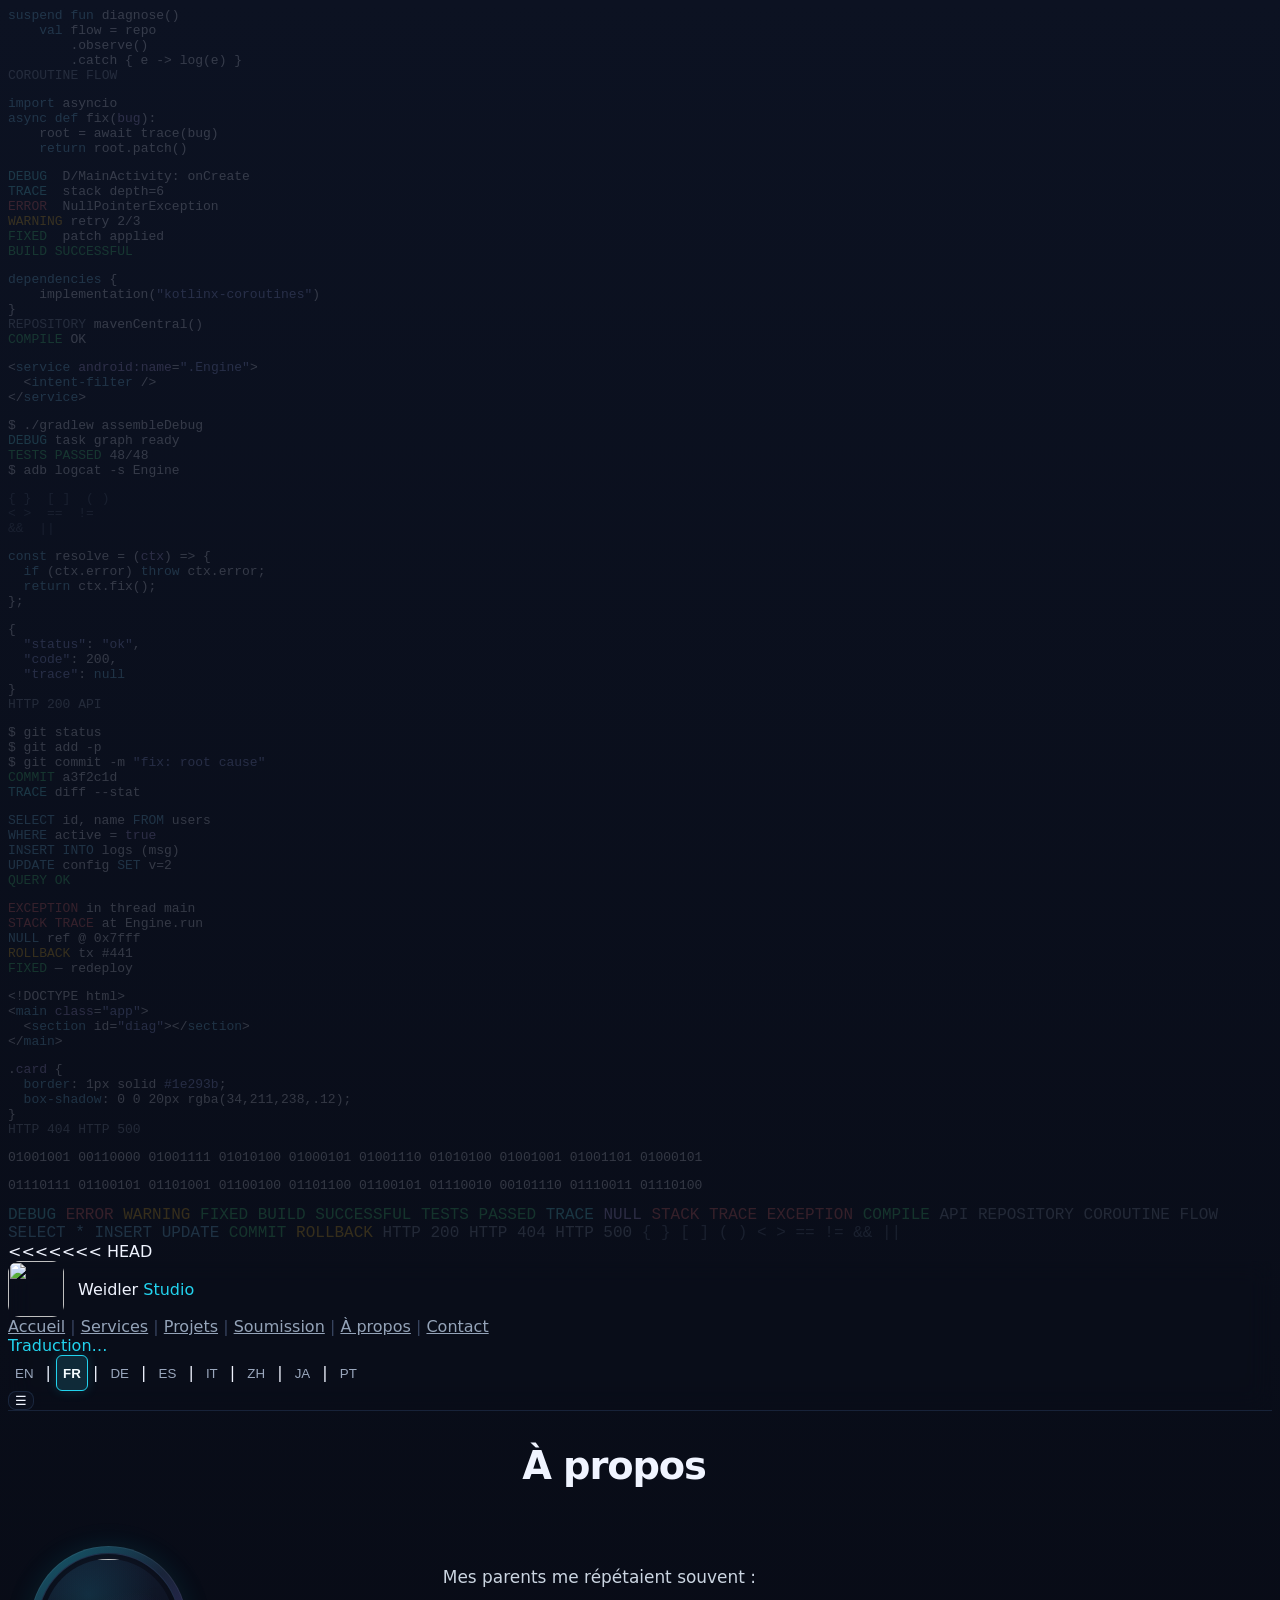
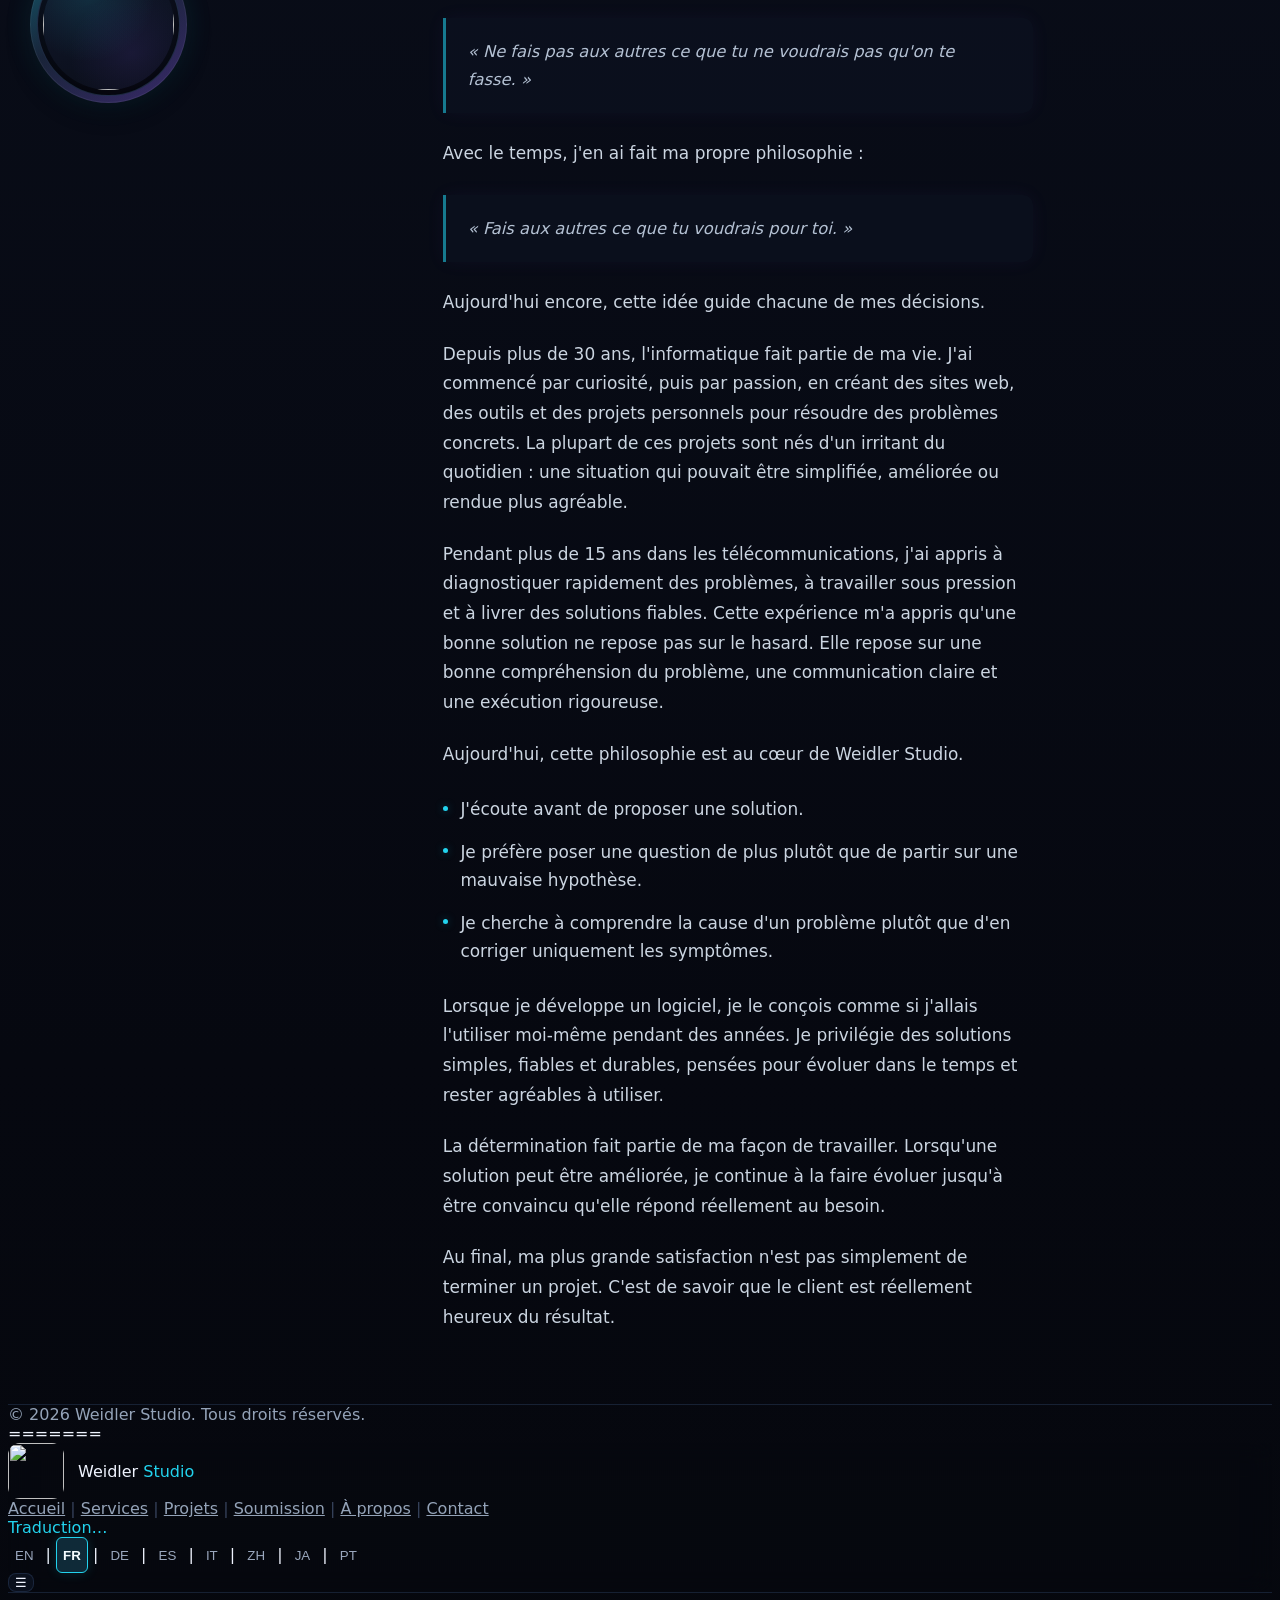
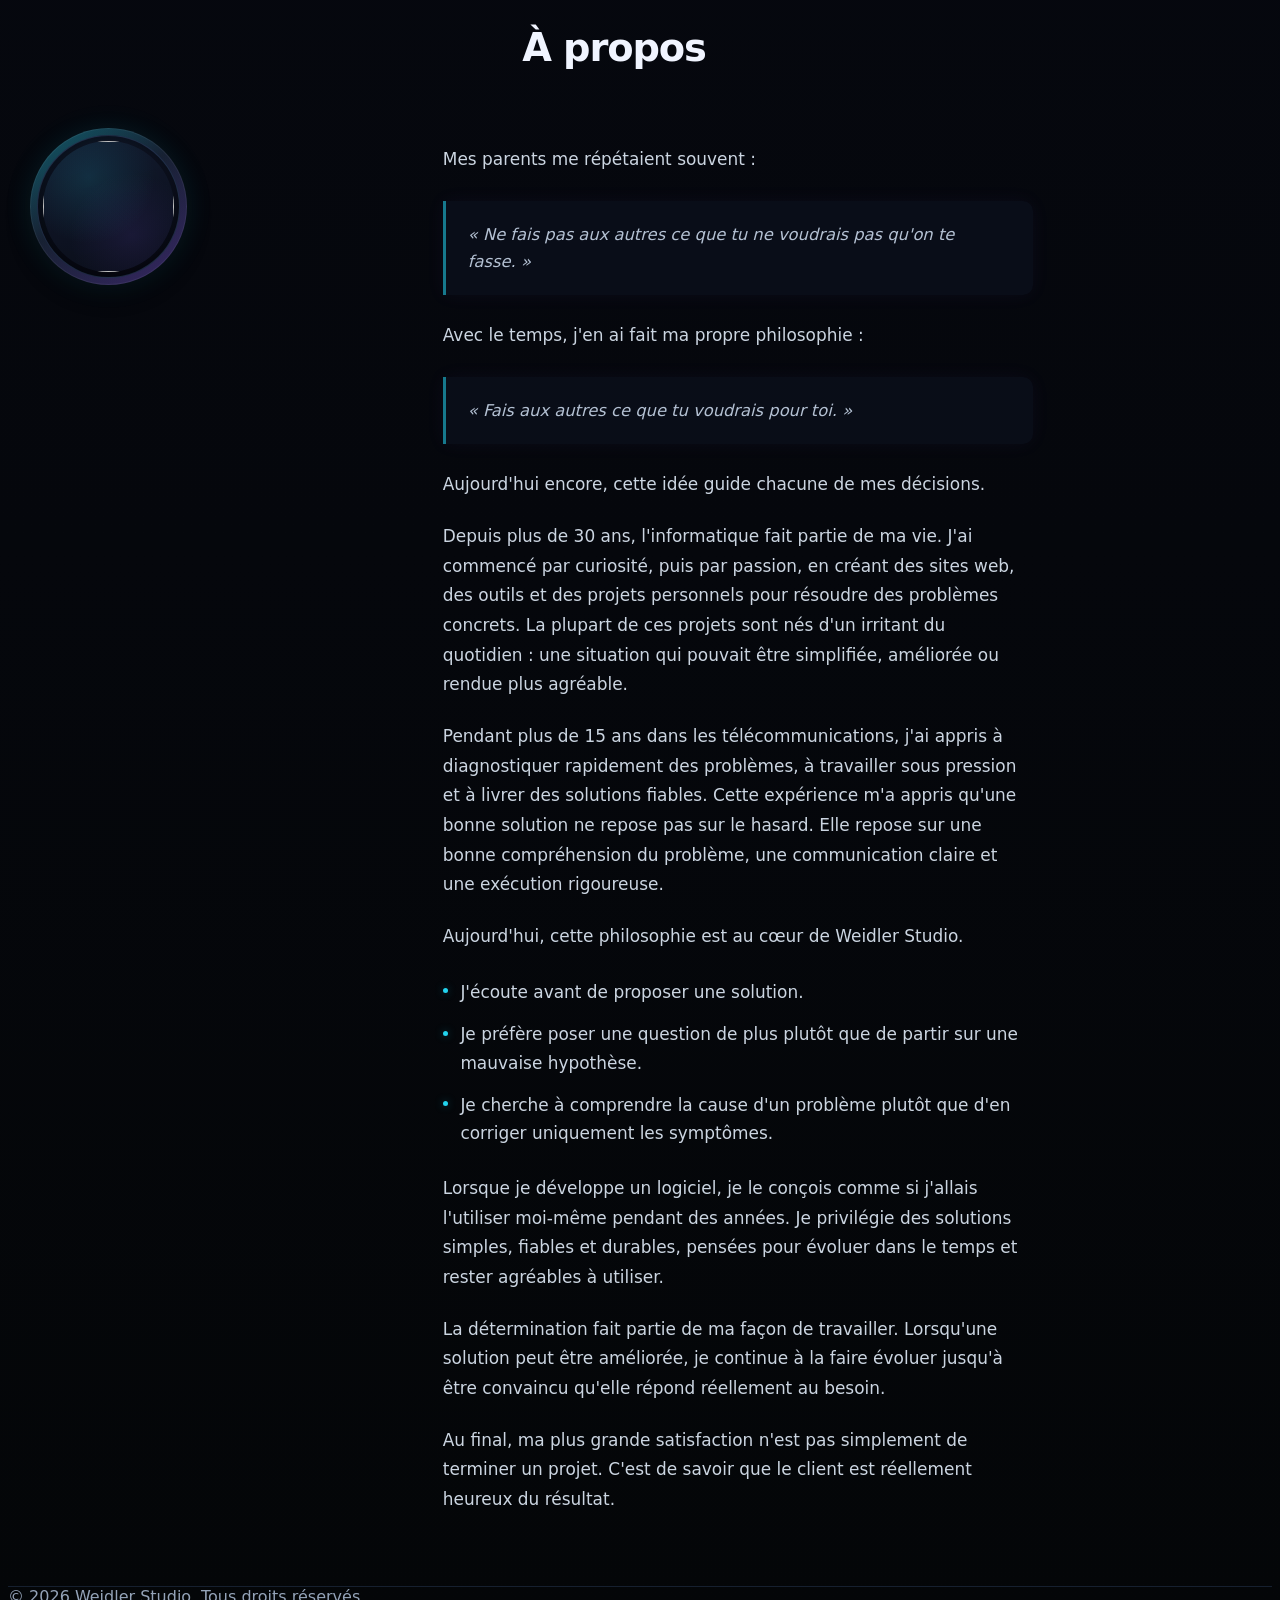
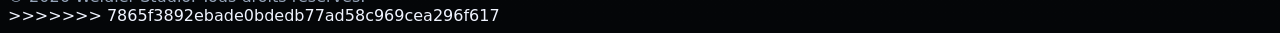
==== about/index.html @ 2b429917 "2026-07-05" ====
<<<<<<< HEAD
<!DOCTYPE html>
<html lang="fr">
<head>
    <meta charset="UTF-8">
    <meta name="viewport" content="width=device-width, initial-scale=1.0">
    <meta name="theme-color" content="#0a0e1a">
    <meta name="color-scheme" content="light dark">
    <meta name="description" content="À propos de Weidler Studio — philosophie, parcours et façon de travailler de François Weidler, développeur indépendant.">
    <title>À propos | Weidler Studio</title>
    <link rel="icon" href="../assets/logo/favicon.png" type="image/png">
    <script src="../js/theme.js"></script>
    <link rel="stylesheet" href="../css/site.css?v=8">
    <link rel="stylesheet" href="../css/themes.css?v=8">
    <link rel="stylesheet" href="../css/layout.css?v=8">
    <link rel="stylesheet" href="../css/interactive.css?v=8">
    <link rel="stylesheet" href="../css/about.css?v=8">
    <link rel="stylesheet" href="../css/mobile-readability.css?v=8">
</head>
<body class="page-about" data-nav-root="../" data-nav-active="about">
    <script src="../js/site-bg.js"></script>

    <header class="site-header">
        <div class="header-top">
            <div class="header-brand">
                <a href="../index.html" class="logo-link">
                    <img src="../assets/logo/logo-nav.png" alt="" class="logo-icon" width="56" height="56">
                    <span class="logo-text">Weidler <span>Studio</span></span>
                </a>
            </div>
                        <nav class="main-nav" id="mainNav" aria-label="Navigation principale">
                <a href="../index.html"><span class="nav-link-text" data-translate>Accueil</span></a>
                <span class="nav-sep" aria-hidden="true">|</span>
                <a href="../services/index.html"><span class="nav-link-text" data-translate>Services</span></a>
                <span class="nav-sep" aria-hidden="true">|</span>
                <a href="../projects/index.html"><span class="nav-link-text" data-translate>Projets</span></a>
                <span class="nav-sep" aria-hidden="true">|</span>
                <a href="../soumission/index.html"><span class="nav-link-text" data-translate>Soumission</span></a>
                <span class="nav-sep" aria-hidden="true">|</span>
                <a href="../about/index.html"><span class="nav-link-text" data-translate>À propos</span></a>
                <span class="nav-sep" aria-hidden="true">|</span>
                <a href="../contact/index.html"><span class="nav-link-text" data-translate>Contact</span></a>
            </nav>
            <script src="../js/site-nav.js?v=3"></script>
            <span class="lang-status" id="langStatus" data-translate>Traduction…</span>
            <nav class="lang-switcher" id="langFlags" aria-label="Choisir la langue">
                <button type="button" class="lang-btn" data-lang="en">EN</button>
                <span class="lang-sep" aria-hidden="true">|</span>
                <button type="button" class="lang-btn active" data-lang="fr">FR</button>
                <span class="lang-sep" aria-hidden="true">|</span>
                <button type="button" class="lang-btn" data-lang="de">DE</button>
                <span class="lang-sep" aria-hidden="true">|</span>
                <button type="button" class="lang-btn" data-lang="es">ES</button>
                <span class="lang-sep" aria-hidden="true">|</span>
                <button type="button" class="lang-btn" data-lang="it">IT</button>
                <span class="lang-sep" aria-hidden="true">|</span>
                <button type="button" class="lang-btn" data-lang="zh-CN">ZH</button>
                <span class="lang-sep" aria-hidden="true">|</span>
                <button type="button" class="lang-btn" data-lang="ja">JA</button>
                <span class="lang-sep" aria-hidden="true">|</span>
                <button type="button" class="lang-btn" data-lang="pt">PT</button>
            </nav>
            <script src="../js/lang-ui.js"></script>
            <button type="button" class="nav-toggle" id="navToggle" aria-label="Menu" aria-expanded="false">☰</button>
        </div>
    </header>

    <main>
        <section class="about-hero">
            <h1 class="about-hero__title" data-translate>À propos</h1>
            <figure class="about-portrait">
                <div class="about-portrait__ring">
                    <div class="about-portrait__frame">
                        <img
                            src="../assets/about/about-portrait.png"
                            alt=""
                            class="about-portrait__photo"
                            width="196"
                            height="196"
                            loading="lazy"
                            decoding="async"
                        >
                    </div>
                </div>
            </figure>

            <div class="about-story">
                <p data-translate>Mes parents me répétaient souvent&nbsp;:</p>

                <blockquote class="about-quote" data-translate>«&nbsp;Ne fais pas aux autres ce que tu ne voudrais pas qu'on te fasse.&nbsp;»</blockquote>

                <p data-translate>Avec le temps, j'en ai fait ma propre philosophie&nbsp;:</p>

                <blockquote class="about-quote" data-translate>«&nbsp;Fais aux autres ce que tu voudrais pour toi.&nbsp;»</blockquote>

                <p data-translate>Aujourd'hui encore, cette idée guide chacune de mes décisions.</p>

                <p data-translate>Depuis plus de 30 ans, l'informatique fait partie de ma vie. J'ai commencé par curiosité, puis par passion, en créant des sites web, des outils et des projets personnels pour résoudre des problèmes concrets. La plupart de ces projets sont nés d'un irritant du quotidien&nbsp;: une situation qui pouvait être simplifiée, améliorée ou rendue plus agréable.</p>

                <p data-translate>Pendant plus de 15 ans dans les télécommunications, j'ai appris à diagnostiquer rapidement des problèmes, à travailler sous pression et à livrer des solutions fiables. Cette expérience m'a appris qu'une bonne solution ne repose pas sur le hasard. Elle repose sur une bonne compréhension du problème, une communication claire et une exécution rigoureuse.</p>

                <p data-translate>Aujourd'hui, cette philosophie est au cœur de Weidler Studio.</p>

                <ul class="about-principles">
                    <li data-translate>J'écoute avant de proposer une solution.</li>
                    <li data-translate>Je préfère poser une question de plus plutôt que de partir sur une mauvaise hypothèse.</li>
                    <li data-translate>Je cherche à comprendre la cause d'un problème plutôt que d'en corriger uniquement les symptômes.</li>
                </ul>

                <p data-translate>Lorsque je développe un logiciel, je le conçois comme si j'allais l'utiliser moi-même pendant des années. Je privilégie des solutions simples, fiables et durables, pensées pour évoluer dans le temps et rester agréables à utiliser.</p>

                <p data-translate>La détermination fait partie de ma façon de travailler. Lorsqu'une solution peut être améliorée, je continue à la faire évoluer jusqu'à être convaincu qu'elle répond réellement au besoin.</p>

                <p data-translate>Au final, ma plus grande satisfaction n'est pas simplement de terminer un projet. C'est de savoir que le client est réellement heureux du résultat.</p>
            </div>
        </section>
    </main>

    <footer class="site-footer" data-translate>&copy; 2026 Weidler Studio. Tous droits réservés.</footer>
    <script src="../js/nav.js"></script>
    <script src="../js/mobile-nav.js"></script>
    <script src="../js/portrait-lock.js"></script>
    <script src="../js/back-to-top.js"></script>
    <script src="../js/i18n.js"></script>
</body>
</html>
=======
<!DOCTYPE html>
<html lang="fr">
<head>
    <meta charset="UTF-8">
    <meta name="viewport" content="width=device-width, initial-scale=1.0">
    <meta name="theme-color" content="#0a0e1a">
    <meta name="color-scheme" content="light dark">
    <meta name="description" content="À propos de Weidler Studio — philosophie, parcours et façon de travailler de François Weidler, développeur indépendant.">
    <title>À propos | Weidler Studio</title>
    <link rel="icon" href="../assets/logo/favicon.png" type="image/png">
    <script src="../js/theme.js"></script>
    <link rel="stylesheet" href="../css/site.css?v=5">
    <link rel="stylesheet" href="../css/themes.css?v=5">
    <link rel="stylesheet" href="../css/about.css?v=5">
    <link rel="stylesheet" href="../css/mobile-readability.css?v=5">
</head>
<body class="page-about" data-nav-root="../" data-nav-active="about">
    <script src="../js/site-bg.js"></script>

    <header class="site-header">
        <div class="header-top">
            <div class="header-brand">
                <a href="../index.html" class="logo-link">
                    <img src="../assets/logo/logo-nav.png" alt="" class="logo-icon" width="56" height="56">
                    <span class="logo-text">Weidler <span>Studio</span></span>
                </a>
            </div>
                        <nav class="main-nav" id="mainNav" aria-label="Navigation principale">
                <a href="../index.html"><span class="nav-link-text" data-translate>Accueil</span></a>
                <span class="nav-sep" aria-hidden="true">|</span>
                <a href="../services/index.html"><span class="nav-link-text" data-translate>Services</span></a>
                <span class="nav-sep" aria-hidden="true">|</span>
                <a href="../projects/index.html"><span class="nav-link-text" data-translate>Projets</span></a>
                <span class="nav-sep" aria-hidden="true">|</span>
                <a href="../soumission/index.html"><span class="nav-link-text" data-translate>Soumission</span></a>
                <span class="nav-sep" aria-hidden="true">|</span>
                <a href="../about/index.html"><span class="nav-link-text" data-translate>À propos</span></a>
                <span class="nav-sep" aria-hidden="true">|</span>
                <a href="../contact/index.html"><span class="nav-link-text" data-translate>Contact</span></a>
            </nav>
            <script src="../js/site-nav.js?v=3"></script>
            <span class="lang-status" id="langStatus" data-translate>Traduction…</span>
            <nav class="lang-switcher" id="langFlags" aria-label="Choisir la langue">
                <button type="button" class="lang-btn" data-lang="en">EN</button>
                <span class="lang-sep" aria-hidden="true">|</span>
                <button type="button" class="lang-btn active" data-lang="fr">FR</button>
                <span class="lang-sep" aria-hidden="true">|</span>
                <button type="button" class="lang-btn" data-lang="de">DE</button>
                <span class="lang-sep" aria-hidden="true">|</span>
                <button type="button" class="lang-btn" data-lang="es">ES</button>
                <span class="lang-sep" aria-hidden="true">|</span>
                <button type="button" class="lang-btn" data-lang="it">IT</button>
                <span class="lang-sep" aria-hidden="true">|</span>
                <button type="button" class="lang-btn" data-lang="zh-CN">ZH</button>
                <span class="lang-sep" aria-hidden="true">|</span>
                <button type="button" class="lang-btn" data-lang="ja">JA</button>
                <span class="lang-sep" aria-hidden="true">|</span>
                <button type="button" class="lang-btn" data-lang="pt">PT</button>
            </nav>
            <script src="../js/lang-ui.js"></script>
            <button type="button" class="nav-toggle" id="navToggle" aria-label="Menu" aria-expanded="false">☰</button>
        </div>
    </header>

    <main>
        <section class="about-hero">
            <h1 class="about-hero__title" data-translate>À propos</h1>
            <figure class="about-portrait">
                <div class="about-portrait__ring">
                    <div class="about-portrait__frame">
                        <img
                            src="../assets/about/about-portrait.png"
                            alt=""
                            class="about-portrait__photo"
                            width="196"
                            height="196"
                            loading="lazy"
                            decoding="async"
                        >
                    </div>
                </div>
            </figure>

            <div class="about-story">
                <p data-translate>Mes parents me répétaient souvent&nbsp;:</p>

                <blockquote class="about-quote" data-translate>«&nbsp;Ne fais pas aux autres ce que tu ne voudrais pas qu'on te fasse.&nbsp;»</blockquote>

                <p data-translate>Avec le temps, j'en ai fait ma propre philosophie&nbsp;:</p>

                <blockquote class="about-quote" data-translate>«&nbsp;Fais aux autres ce que tu voudrais pour toi.&nbsp;»</blockquote>

                <p data-translate>Aujourd'hui encore, cette idée guide chacune de mes décisions.</p>

                <p data-translate>Depuis plus de 30 ans, l'informatique fait partie de ma vie. J'ai commencé par curiosité, puis par passion, en créant des sites web, des outils et des projets personnels pour résoudre des problèmes concrets. La plupart de ces projets sont nés d'un irritant du quotidien&nbsp;: une situation qui pouvait être simplifiée, améliorée ou rendue plus agréable.</p>

                <p data-translate>Pendant plus de 15 ans dans les télécommunications, j'ai appris à diagnostiquer rapidement des problèmes, à travailler sous pression et à livrer des solutions fiables. Cette expérience m'a appris qu'une bonne solution ne repose pas sur le hasard. Elle repose sur une bonne compréhension du problème, une communication claire et une exécution rigoureuse.</p>

                <p data-translate>Aujourd'hui, cette philosophie est au cœur de Weidler Studio.</p>

                <ul class="about-principles">
                    <li data-translate>J'écoute avant de proposer une solution.</li>
                    <li data-translate>Je préfère poser une question de plus plutôt que de partir sur une mauvaise hypothèse.</li>
                    <li data-translate>Je cherche à comprendre la cause d'un problème plutôt que d'en corriger uniquement les symptômes.</li>
                </ul>

                <p data-translate>Lorsque je développe un logiciel, je le conçois comme si j'allais l'utiliser moi-même pendant des années. Je privilégie des solutions simples, fiables et durables, pensées pour évoluer dans le temps et rester agréables à utiliser.</p>

                <p data-translate>La détermination fait partie de ma façon de travailler. Lorsqu'une solution peut être améliorée, je continue à la faire évoluer jusqu'à être convaincu qu'elle répond réellement au besoin.</p>

                <p data-translate>Au final, ma plus grande satisfaction n'est pas simplement de terminer un projet. C'est de savoir que le client est réellement heureux du résultat.</p>
            </div>
        </section>
    </main>

    <footer class="site-footer" data-translate>&copy; 2026 Weidler Studio. Tous droits réservés.</footer>
    <script src="../js/nav.js"></script>
    <script src="../js/mobile-nav.js"></script>
    <script src="../js/portrait-lock.js"></script>
    <script src="../js/back-to-top.js"></script>
    <script src="../js/i18n.js"></script>
</body>
</html>
>>>>>>> 7865f3892ebade0bdedb77ad58c969cea296f617
---- css/site.css ----
:root {
    --radius: 10px;
    --btn-radius: 15px;
    --header-h: 64px;
    --font: "Segoe UI", system-ui, -apple-system, BlinkMacSystemFont, sans-serif;
<<<<<<< HEAD
=======
}

/* ── Thème nuit (valeurs d’origine, inchangées) ── */
:root,
html[data-theme="night"],
html[data-theme="auto"][data-theme-effective="night"] {
    --bg-deep: #060810;
    --bg-top: #0c1222;
    --bg-gradient-end: #040608;
    --bg-surface: rgba(14, 20, 36, 0.72);
    --bg-card: rgba(12, 18, 32, 0.85);
    --border: rgba(56, 80, 120, 0.35);
    --text: #f0f4ff;
    --text-muted: #94a3b8;
    --text-muted-soft: #b4c1d3;
    --lead-color: #cbd5e1;
    --accent: #22d3ee;
    --accent-dim: #0891b2;
    --accent-violet: #8b5cf6;
    --accent-glow: rgba(34, 211, 238, 0.18);
    --accent-soft: rgba(34, 211, 238, 0.1);
    --glow-cyan: 0 0 20px rgba(34, 211, 238, 0.18), 0 0 40px rgba(34, 211, 238, 0.06);
    --glow-violet: 0 0 20px rgba(139, 92, 246, 0.18), 0 0 40px rgba(139, 92, 246, 0.06);
    --glow-blue: 0 0 20px rgba(59, 130, 246, 0.18), 0 0 40px rgba(59, 130, 246, 0.06);
    --badge-dev: #c9a227;
    --badge-soon: #64748b;
    --badge-tool: #3b82f6;
    --header-bg: rgba(8, 12, 22, 0.92);
    --surface-color: #1b2234;
    --preferences-text: #ffffff;
    --btn-primary-bg: linear-gradient(180deg, rgba(16, 38, 68, 0.92) 0%, rgba(10, 24, 46, 0.96) 100%);
    --btn-primary-bg-hover: linear-gradient(180deg, rgba(20, 48, 82, 0.96) 0%, rgba(14, 30, 54, 1) 100%);
    --btn-primary-border: rgba(34, 211, 238, 0.52);
    --btn-primary-border-hover: rgba(34, 211, 238, 0.72);
    --btn-secondary-bg: rgba(8, 12, 24, 0.5);
    --btn-secondary-border: rgba(139, 92, 246, 0.42);
    --lang-inactive: #9aa7bd;
    --lang-active-bg: #0f2a38;
    --lang-active-text: #f4fcff;
    --lang-toggle-bg: #0f2a38;
    --lang-toggle-border: #22d3ee;
    --dropdown-bg: rgba(12, 18, 32, 0.98);
    --panel-muted-bg: rgba(14, 20, 36, 0.52);
    --panel-muted-border: rgba(56, 80, 120, 0.28);
    --conclusion-bg: rgba(14, 20, 36, 0.48);
    --conclusion-border: rgba(56, 80, 120, 0.38);
    --conclusion-text: #dce3ed;
    --meta-theme-color: #0a0e1a;
>>>>>>> 7865f3892ebade0bdedb77ad58c969cea296f617
}

html {
    scroll-behavior: smooth;
}

body {
    background: linear-gradient(180deg, var(--bg-top) 0%, var(--bg-deep) 55%, var(--bg-gradient-end) 100%);
    color: var(--text);
    font-family: var(--font);
}

/* ── Arrière-plan décoratif (toutes les pages) ── */
.home-bg-deco {
    opacity: 0.18;
}

.home-bg-side {
    font-family: "Cascadia Code", "Consolas", "Courier New", monospace;
    opacity: 1;
}

.home-bg-block--symbols {
    opacity: 0.85;
}

.home-bg-edge {
    font-family: "Cascadia Code", "Consolas", "Courier New", monospace;
    opacity: 1;
}

.home-bg-scatter {
    font-family: "Cascadia Code", "Consolas", "Courier New", monospace;
    opacity: 1;
}

.home-bg-sym {
    color: #64748b;
}

.home-bg-deco .code-kw { color: #7dd3fc; }
.home-bg-deco .code-str { color: #a5b4fc; }
.home-bg-deco .code-var { color: #c4b5fd; }
.home-bg-deco .code-log { color: #67e8f9; }
.home-bg-deco .code-err { color: #f87171; }
.home-bg-deco .code-warn { color: #fbbf24; }
.home-bg-deco .code-ok { color: #4ade80; }
.home-bg-deco .code-tag { color: #94a3b8; }
.home-bg-deco .code-sym { color: #64748b; }

img, video, svg { max-width: 100%; height: auto; }

/* ── Liens (base) ── */
a { color: inherit; }
a:visited { color: inherit; }

a.home-contact-email,
a.home-contact-email:visited {
    color: var(--accent);
    text-decoration: none;
}
<<<<<<< HEAD
=======
a:not(.btn-primary):not(.btn-download-nexus):not(.product-card):not(.logo-link):not(.home-btn--primary):not(.home-btn--secondary):hover {
    color: var(--accent);
}
>>>>>>> 7865f3892ebade0bdedb77ad58c969cea296f617

/* ── Contact accueil ── */
.home-contact {
    background: var(--bg-surface);
    border: 1px solid rgba(34, 211, 238, 0.25);
    border-radius: var(--radius);
    box-shadow: var(--glow-cyan);
}

.home-contact-lead {
    color: var(--text-muted);
}

.home-contact-email {
    color: var(--accent);
    border-radius: var(--btn-radius);
    border: 1px solid rgba(34, 211, 238, 0.4);
    background: var(--accent-soft);
}

/* ── Header ── */
.site-header {
<<<<<<< HEAD
=======
    position: fixed;
    top: 0;
    left: 0;
    right: 0;
    z-index: 200;
>>>>>>> 7865f3892ebade0bdedb77ad58c969cea296f617
    background: var(--header-bg);
    backdrop-filter: blur(12px);
    -webkit-backdrop-filter: blur(12px);
    border-bottom: 1px solid var(--border);
}

.header-contact,
.home-header-contact {
    color: var(--accent);
    border: 1px solid rgba(34, 211, 238, 0.45);
    border-radius: var(--radius);
    background: rgba(34, 211, 238, 0.06);
    box-shadow: var(--glow-cyan);
<<<<<<< HEAD
=======
    transition: background 0.2s, border-color 0.2s, transform 0.2s;
    white-space: nowrap;
    flex-shrink: 0;
}

.header-contact:hover,
.home-header-contact:hover {
    background: rgba(34, 211, 238, 0.14);
    border-color: rgba(34, 211, 238, 0.65);
    transform: translateY(-14px);
    color: var(--accent);
}

.logo-link {
    display: flex;
    align-items: center;
    gap: clamp(10px, 1.2vw, 14px);
    text-decoration: none;
    min-width: 0;
>>>>>>> 7865f3892ebade0bdedb77ad58c969cea296f617
}

.logo-icon {
    border-radius: 12px;
}

.logo-text { color: var(--text); }
.logo-text span { color: var(--accent); }

.nav-toggle {
    background: var(--bg-card);
    border: 1px solid var(--border);
    color: var(--text);
    border-radius: 8px;
}

.lang-status { color: var(--accent); }

.lang-switcher:not(.lang-dropdown-menu) {
    border: 0;
}

.lang-dropdown-toggle {
    font-family: inherit;
<<<<<<< HEAD
=======
    font-size: clamp(0.72rem, 1.8vw, 0.82rem);
    font-weight: 600;
    letter-spacing: 0.08em;
    text-transform: uppercase;
>>>>>>> 7865f3892ebade0bdedb77ad58c969cea296f617
    color: var(--lang-active-text);
    background: var(--lang-toggle-bg);
    border: 1px solid var(--lang-toggle-border);
    border-radius: 6px;
    box-shadow: 0 0 12px rgba(34, 211, 238, 0.16);
}

.main-nav .lang-dropdown--nav .lang-dropdown-toggle {
    background: rgba(15, 42, 56, 0.85);
    border-color: rgba(34, 211, 238, 0.45);
    box-shadow: 0 0 10px rgba(34, 211, 238, 0.1);
}

.lang-dropdown-chevron { color: var(--accent); }

.lang-dropdown-menu {
<<<<<<< HEAD
=======
    position: absolute;
    top: calc(100% + 6px);
    right: 0;
    z-index: 300;
    display: flex;
    flex-direction: column;
    gap: 2px;
    min-width: 72px;
    padding: 6px;
    margin: 0;
>>>>>>> 7865f3892ebade0bdedb77ad58c969cea296f617
    background: var(--dropdown-bg);
    border: 1px solid rgba(34, 211, 238, 0.35);
    border-radius: 8px;
    box-shadow: var(--glow-cyan), 0 8px 24px rgba(0, 0, 0, 0.35);
    backdrop-filter: blur(10px);
    -webkit-backdrop-filter: blur(10px);
}

.lang-btn {
    background: transparent;
    border: 1px solid transparent;
    color: var(--lang-inactive);
<<<<<<< HEAD
=======
    padding: 8px 10px;
    min-height: 36px;
>>>>>>> 7865f3892ebade0bdedb77ad58c969cea296f617
    font-family: inherit;
    border-radius: 6px;
    box-shadow: none;
}
<<<<<<< HEAD
=======
.lang-btn .lang-native {
    font-weight: 400;
    text-transform: none;
    letter-spacing: 0;
    opacity: 0.88;
}
.lang-btn:hover {
    color: #ffffff;
    border-color: #22d3ee;
    box-shadow: 0 0 10px rgba(34, 211, 238, 0.1);
}
.lang-btn.active {
    background: var(--lang-active-bg);
    border-color: var(--lang-toggle-border);
    color: var(--lang-active-text);
    font-weight: 600;
    box-shadow: 0 0 12px rgba(34, 211, 238, 0.16);
}
.lang-btn:disabled { opacity: 0.4; cursor: wait; }
>>>>>>> 7865f3892ebade0bdedb77ad58c969cea296f617

.lang-btn .lang-native { opacity: 0.88; }

.main-nav a { color: var(--text-muted); }

.main-nav .nav-sep {
    color: rgba(94, 115, 154, 0.55);
}

/* ── Footer ── */
.site-footer {
    color: var(--text-muted);
    border-top: 1px solid var(--border);
}

/* ── Badges ── */
.badge { border-radius: 20px; }

.badge-available {
    background: var(--accent-soft);
    color: var(--accent);
}

.badge-soon {
    background: rgba(100, 116, 139, 0.2);
    color: var(--badge-soon);
}

.badge-tool {
    background: rgba(59, 130, 246, 0.15);
    color: var(--badge-tool);
}

/* ── Pages produits ── */
.lead { color: var(--lead-color); }
.page-hero h1 { color: var(--text); }

.preview-box {
    background: var(--bg-card);
    border: 1px solid rgba(34, 211, 238, 0.28);
    border-radius: var(--radius);
    box-shadow: var(--glow-cyan);
    backdrop-filter: blur(8px);
    -webkit-backdrop-filter: blur(8px);
}

.hero-app-shot {
    background: var(--bg-card);
    border: 1px solid rgba(34, 211, 238, 0.28);
    border-radius: var(--radius);
    box-shadow: var(--glow-cyan);
    backdrop-filter: blur(8px);
    -webkit-backdrop-filter: blur(8px);
}

.btn-download-nexus {
<<<<<<< HEAD
    background: var(--btn-primary-bg);
    color: var(--text);
    border-radius: var(--btn-radius);
=======
    display: flex;
    align-items: center;
    gap: 16px;
    width: 100%;
    padding: 16px 22px;
    background: var(--btn-primary-bg);
    color: var(--text);
    border-radius: var(--btn-radius);
    text-decoration: none;
>>>>>>> 7865f3892ebade0bdedb77ad58c969cea296f617
    border: 1px solid var(--btn-primary-border);
    box-shadow: var(--glow-cyan), 0 4px 12px rgba(0, 0, 0, 0.22);
}

.btn-download-icon {
    background: rgba(0, 0, 0, 0.2);
    border-radius: 10px;
}

.btn-download-label small { opacity: 0.88; }

.hero-download-note { color: var(--text-muted); }
.hero-download-note strong { color: var(--text); }

.hero-download-smartscreen {
    color: #e8c547;
    background: rgba(201, 162, 39, 0.12);
    border: 1px solid rgba(201, 162, 39, 0.35);
    border-radius: var(--radius);
}

.hero-download-smartscreen strong { color: #f0d060; }
.hero-download-smartscreen p { color: #ddd5b8; }

.btn-primary {
<<<<<<< HEAD
    background: var(--btn-primary-bg);
    color: var(--text);
    border-radius: var(--btn-radius);
=======
    display: inline-flex;
    align-items: center;
    justify-content: center;
    min-height: 52px;
    padding: 0 22px;
    background: var(--btn-primary-bg);
    color: var(--text);
    border-radius: var(--btn-radius);
    font-weight: 600;
    font-size: 0.95rem;
    text-decoration: none;
>>>>>>> 7865f3892ebade0bdedb77ad58c969cea296f617
    border: 1px solid var(--btn-primary-border);
    box-shadow:
        0 0 16px rgba(34, 211, 238, 0.12),
        0 4px 12px rgba(0, 0, 0, 0.22);
<<<<<<< HEAD
}

.btn-outline {
=======
    cursor: pointer;
    transition: background 0.2s ease, border-color 0.2s ease, box-shadow 0.2s ease, transform 0.2s ease;
    max-width: 100%;
    text-align: center;
}
.btn-primary:hover {
    background: var(--btn-primary-bg-hover);
    border-color: var(--btn-primary-border-hover);
    transform: translateY(-2px);
    box-shadow: 0 0 22px rgba(34, 211, 238, 0.2), 0 6px 16px rgba(0, 0, 0, 0.28);
    color: var(--text);
}
.btn-primary:disabled,
.btn-primary.disabled {
    opacity: 0.45;
    cursor: not-allowed;
    transform: none;
    box-shadow: none;
    pointer-events: none;
}

.btn-outline {
    display: inline-flex;
    align-items: center;
    justify-content: center;
    min-height: 52px;
    padding: 0 22px;
>>>>>>> 7865f3892ebade0bdedb77ad58c969cea296f617
    background: var(--btn-secondary-bg);
    border: 1px solid var(--btn-secondary-border);
    color: var(--text);
    border-radius: var(--btn-radius);
    box-shadow:
        0 0 6px rgba(139, 92, 246, 0.05),
        0 2px 10px rgba(0, 0, 0, 0.18);
}

.note-muted { color: var(--text-muted-soft); }

.features-title,
.screenshots-title,
.discussion-title {
    color: var(--accent);
}

.feature-card,
.form-card,
.comment-card,
.teaser-box,
.screenshot-card {
    background: var(--bg-card);
    border: 1px solid var(--border);
    border-radius: var(--radius);
    backdrop-filter: blur(8px);
    -webkit-backdrop-filter: blur(8px);
}

.feature-card,
.teaser-box,
.screenshot-card {
    box-shadow: 0 0 24px rgba(139, 92, 246, 0.06);
}

.form-card,
.comment-card {
    box-shadow: var(--glow-cyan);
}

.features-grid .feature-card:nth-child(4n + 1) {
    border-color: rgba(139, 92, 246, 0.28);
    box-shadow: var(--glow-violet);
}

.features-grid .feature-card:nth-child(4n + 2) {
    border-color: rgba(59, 130, 246, 0.28);
    box-shadow: var(--glow-blue);
}

.features-grid .feature-card:nth-child(4n + 3) {
    border-color: rgba(34, 211, 238, 0.28);
    box-shadow: var(--glow-cyan);
}

.features-grid .feature-card:nth-child(4n + 4) {
    border-color: rgba(139, 92, 246, 0.28);
    box-shadow: var(--glow-violet);
}

.feature-card h3 { color: var(--text); }
.feature-card p { color: var(--text-muted-soft); }

.discussion-subtitle { color: var(--text-muted-soft); }
.form-group label { color: var(--text-muted); }

input:not([type="checkbox"]),
textarea,
select {
    background: var(--bg-card);
    border: 1px solid var(--border);
    border-radius: 8px;
    color: var(--text);
    font-family: inherit;
}

.btn-submit {
<<<<<<< HEAD
=======
    display: inline-flex;
    align-items: center;
    justify-content: center;
    min-height: 52px;
    padding: 0 22px;
    width: fit-content;
>>>>>>> 7865f3892ebade0bdedb77ad58c969cea296f617
    background: var(--btn-secondary-bg);
    border: 1px solid var(--btn-secondary-border);
    color: var(--text);
    border-radius: var(--btn-radius);
    box-shadow: 0 0 6px rgba(139, 92, 246, 0.05), 0 2px 10px rgba(0, 0, 0, 0.18);
}

.comment-author { color: var(--accent-violet); }
.comment-text { color: var(--text); }

.btn-translate-comment {
    background: none;
    border: none;
    font-family: inherit;
    color: var(--accent);
}

.comments-empty-msg {
    color: var(--text-muted-soft);
    border: 1px dashed var(--border);
    border-radius: var(--radius);
}

.page-intro h1 { color: var(--text); }

.badge-cat-type {
    background: rgba(139, 92, 246, 0.18);
    color: var(--accent-violet);
}

.badge-cat-platform {
    background: rgba(59, 130, 246, 0.15);
    color: var(--badge-tool);
}

.project-see-also { color: var(--text-muted-soft); }
.project-see-also__label { color: var(--text-muted); }
.project-see-also__sep { color: var(--text-muted); opacity: 0.5; }
.project-see-also a { color: var(--text-muted-soft); }
.project-see-also__current { color: var(--text); }

a.project-card-link h3 { color: var(--text); }
.project-card-more { color: var(--accent); }

.about-list li { color: var(--text-muted-soft); }

.about-list li::before {
    content: "";
    border-radius: 50%;
    background: var(--accent);
    box-shadow: 0 0 8px rgba(34, 211, 238, 0.35);
}

<<<<<<< HEAD
.page-contact .contact-signal-qr {
    border-radius: var(--radius);
    border: 1px solid var(--border);
    box-shadow: 0 8px 24px rgba(12, 18, 34, 0.08);
=======
.studio-cta {
    text-align: center;
    margin-bottom: clamp(48px, 8vw, 72px);
}

.studio-cta .lead {
    margin-bottom: clamp(20px, 4vw, 28px);
}

.page-contact {
    min-height: 100svh;
    display: flex;
    flex-direction: column;
}

.page-contact main {
    flex: 1;
    display: flex;
    flex-direction: column;
    gap: clamp(40px, 8vh, 72px);
}
.page-contact .page-intro {
    margin-bottom: 0;
}
.page-contact .about-content {
    margin-bottom: 0;
}

.page-contact .about-block:last-child {
    margin-bottom: 0;
}

.page-contact .about-block:has(.about-list) {
    display: flex;
    flex-direction: column;
    align-items: center;
    width: 100%;
}

.page-contact .about-block:has(.about-list) .features-title {
    text-align: center;
    width: 100%;
}

.page-contact .about-block:has(.about-list) .about-list {
    width: fit-content;
    max-width: 100%;
    margin-left: auto;
    margin-right: auto;
}

.page-contact .studio-cta {
    flex: 1;
    display: flex;
    flex-direction: column;
    justify-content: flex-start;
    align-items: center;
    gap: clamp(18px, 3.5vw, 28px);
    padding-top: clamp(16px, 3vh, 32px);
    padding-bottom: clamp(48px, 9vh, 96px);
    margin-bottom: 0;
    text-align: center;
}

.page-contact .studio-cta .lead {
    max-width: 54ch;
    margin-left: auto;
    margin-right: auto;
    margin-bottom: 0;
}

.page-contact .contact-signal-qr {
    display: block;
    width: min(200px, 72vw);
    height: auto;
    margin: 0 auto;
    border-radius: var(--radius);
    border: 1px solid var(--border);
    box-shadow: 0 8px 24px rgba(12, 18, 34, 0.08);
}

.page-contact .site-footer {
    flex-shrink: 0;
    margin-top: auto;
    width: min(1000px, 100%);
    margin-left: auto;
    margin-right: auto;
    padding-top: clamp(28px, 5vw, 44px);
    padding-bottom: clamp(28px, 5vw, 44px);
}

/* ── Page Soumission (conteneur formulaire : à compléter par le client) ── */
.page-soumission {
    min-height: 100svh;
    display: flex;
    flex-direction: column;
}

.page-soumission .home-bg-deco {
    mask-image: radial-gradient(ellipse 80% 55% at 50% 18%, transparent 0%, black 88%);
    -webkit-mask-image: radial-gradient(ellipse 80% 55% at 50% 18%, transparent 0%, black 88%);
}

.page-soumission main {
    flex: 1;
    display: flex;
    flex-direction: column;
    gap: clamp(40px, 8vh, 72px);
}

.page-soumission .page-intro {
    margin-bottom: 0;
}

.page-soumission .submission-content {
    flex: 1;
    width: 100%;
    max-width: min(1000px, 100%);
    margin: 0 auto;
    padding-bottom: clamp(48px, 9vh, 96px);
}

.page-soumission .site-footer {
    flex-shrink: 0;
    margin-top: auto;
    width: min(1000px, 100%);
    margin-left: auto;
    margin-right: auto;
    padding-top: clamp(28px, 5vw, 44px);
    padding-bottom: clamp(28px, 5vw, 44px);
>>>>>>> 7865f3892ebade0bdedb77ad58c969cea296f617
}

.badge-dev {
    background: rgba(201, 162, 39, 0.18);
    color: var(--badge-dev);
}

.teaser-box {
    border-color: rgba(139, 92, 246, 0.28);
    box-shadow: var(--glow-violet);
}

<<<<<<< HEAD
.teaser-box h1 { color: var(--text); }
.teaser-box p { color: var(--text-muted-soft); }
=======
/* ── Responsive ── */
@media (min-width: 641px) {
    .header-top {
        grid-template-columns: auto 1fr;
        grid-template-areas: "brand nav";
    }

    .nav-toggle {
        display: none;
    }

    .mobile-page-progress,
    .mobile-swipe-hints {
        display: none !important;
    }

    .main-nav {
        display: flex;
        flex-direction: row;
        align-items: center;
        justify-content: flex-end;
        width: auto;
        padding: 0;
        border-top: none;
    }

    .main-nav a.active .nav-link-text {
        box-shadow: inset 0 -2px 0 var(--accent);
    }

    .main-nav a {
        display: inline;
        width: auto;
        padding: 0;
        border-bottom: none;
    }
}

@media (max-width: 992px) {
    .page-hero { grid-template-columns: 1fr; }
    .preview-box { order: -1; max-height: 280px; }
}

@media (max-width: 768px) {
    .page-hero h1,
    .page-intro h1 {
        line-height: 1.34;
    }

    main {
        padding-top: 16px;
        padding-bottom: 28px;
        overflow-wrap: anywhere;
        word-break: break-word;
    }

    .submission-panel {
        padding: clamp(18px, 4vw, 28px);
    }

    .features-grid,
    .cards-grid {
        grid-template-columns: 1fr;
    }
}

@media (max-width: 640px) {
    :root {
        --header-h: 56px;
        --mobile-main-top: 16px;
    }
    body { padding-top: 0; }

    /* Espacement menu → titre (référence : page Services) */
    main,
    .page-home main,
    .page-contact main,
    .page-soumission main,
    main.page-projects {
        padding-top: var(--mobile-main-top);
    }

    main > .page-intro:first-child,
    main > .about-hero:first-child,
    main > .home-hero:first-child {
        margin-top: 0;
        padding-top: 0;
    }

    .page-home .home-hero {
        margin-top: 0;
        padding-top: 0;
    }

    body:not(.mobile-swipe-disabled) {
        touch-action: pan-y pinch-zoom;
    }
    body.mobile-swipe-disabled {
        touch-action: auto;
    }
    .site-header { position: relative; }
    .header-top {
        min-height: 56px;
        grid-template-columns: minmax(0, 1fr) auto auto;
        grid-template-areas:
            "brand progress toggle"
            "nav nav nav";
    }
    .mobile-page-progress {
        grid-area: progress;
        display: flex;
        align-items: center;
        justify-content: flex-end;
        gap: 0;
        min-width: 0;
        max-width: 46vw;
        padding-right: 2px;
        font-size: clamp(0.68rem, 2.8vw, 0.78rem);
        font-weight: 600;
        line-height: 1.2;
        color: var(--text-muted);
        white-space: nowrap;
        overflow: hidden;
        text-overflow: ellipsis;
    }
    .mobile-page-progress__label {
        overflow: hidden;
        text-overflow: ellipsis;
    }
    .mobile-page-progress__step {
        flex-shrink: 0;
        color: var(--text-muted-soft);
        font-weight: 500;
    }
    .mobile-swipe-hints {
        position: fixed;
        inset: 0;
        z-index: 15;
        pointer-events: none;
    }
    .mobile-swipe-hint {
        position: absolute;
        top: 50%;
        transform: translateY(-50%);
        display: inline-flex;
        align-items: center;
        justify-content: center;
        min-width: 44px;
        min-height: 44px;
        width: auto;
        height: auto;
        padding: 8px 4px;
        border: none;
        border-radius: 0;
        background: transparent;
        color: var(--accent);
        opacity: 0.72;
        cursor: pointer;
        pointer-events: auto;
        -webkit-tap-highlight-color: transparent;
        box-shadow: none;
        transition: opacity 0.2s ease, color 0.2s ease, transform 0.2s ease;
    }
    .mobile-swipe-hint svg {
        width: 24px;
        height: 24px;
        flex-shrink: 0;
        filter: drop-shadow(0 0 6px rgba(34, 211, 238, 0.28));
    }
    .mobile-swipe-hint--prev {
        left: max(2px, env(safe-area-inset-left));
    }
    .mobile-swipe-hint--next {
        right: max(2px, env(safe-area-inset-right));
    }
    .mobile-swipe-hint:hover,
    .mobile-swipe-hint:focus-visible {
        opacity: 1;
        color: var(--accent);
        background: transparent;
        border: none;
        box-shadow: none;
        outline: none;
    }
    .mobile-swipe-hint:active {
        opacity: 0.9;
        transform: translateY(-50%) scale(0.96);
    }
    @keyframes mobile-swipe-hint-intro {
        0%, 100% {
            opacity: 0.72;
            transform: translateY(-50%) scale(1);
        }
        50% {
            opacity: 1;
            transform: translateY(-50%) scale(1.08);
        }
    }
    .mobile-swipe-hint.is-intro:not([hidden]) {
        animation: mobile-swipe-hint-intro 0.9s ease-in-out 3;
    }
    @media (prefers-reduced-motion: reduce) {
        .mobile-swipe-hint.is-intro:not([hidden]) {
            animation: none;
        }
    }
    .mobile-swipe-hint[hidden],
    .mobile-swipe-hints[hidden] {
        display: none !important;
    }
    .main-nav { justify-self: stretch; }
    .nav-toggle { display: block; }
    .main-nav {
        display: none;
        flex-direction: column;
        align-items: flex-start;
        gap: 0;
        width: 100%;
        padding: 2px clamp(16px, 4vw, 40px) 4px;
        border-top: 1px solid var(--border);
    }
    .main-nav.open { display: flex; }
    .main-nav .nav-sep {
        display: none;
    }
    .main-nav a {
        display: flex;
        align-items: center;
        width: 100%;
        min-height: 40px;
        padding: 3px 0;
        line-height: 1.25;
        border-bottom: 1px solid var(--border);
    }
    .main-nav a:last-child { border-bottom: none; }
    .main-nav .lang-dropdown--nav {
        width: 100%;
        min-height: 40px;
        padding: 3px 0;
        border-bottom: 1px solid var(--border);
    }
    .main-nav .lang-dropdown--nav .lang-dropdown-toggle {
        width: 100%;
        justify-content: space-between;
        min-height: 0;
        padding: 0;
        background: transparent;
        border: none;
        box-shadow: none;
        border-radius: 0;
        color: var(--text-muted);
        font-weight: 500;
        letter-spacing: 0.06em;
    }
    .main-nav .lang-dropdown--nav .lang-dropdown-toggle:hover:not(:disabled) {
        color: var(--text);
        border: none;
        box-shadow: none;
    }
    .main-nav .lang-dropdown--nav .lang-dropdown-menu {
        position: static;
        width: 100%;
        margin-top: 4px;
        padding: 4px;
        gap: 0;
        box-shadow: none;
    }

    .main-nav .lang-dropdown--nav .lang-btn {
        min-height: 34px;
        padding: 5px 8px;
    }

    .page-soumission .submission-panel select {
        font-size: 0.875rem;
        line-height: 1.35;
        -webkit-text-size-adjust: 100%;
        text-size-adjust: 100%;
    }

    .page-soumission .submission-panel select option {
        font-size: 0.875rem;
        line-height: 1.35;
    }

    /* Soumission — paire Retour / Continuer (voir aussi mobile-readability.css) */
    .page-soumission .submission-actions {
        display: flex !important;
        flex-direction: row !important;
        flex-wrap: nowrap !important;
        align-items: stretch !important;
        gap: 12px !important;
        width: 100% !important;
    }

    .page-soumission .submission-actions .btn-primary,
    .page-soumission .submission-actions .btn-outline {
        flex: 1 1 0 !important;
        width: auto !important;
        min-width: 0 !important;
        max-width: none !important;
        min-height: 48px !important;
        height: 48px !important;
        padding: 0 10px !important;
        font-size: 14px !important;
        font-weight: 600 !important;
        line-height: 1.2 !important;
        white-space: nowrap !important;
        box-sizing: border-box !important;
    }

    .page-soumission .submission-actions > .btn-primary:only-child {
        flex: 1 1 100% !important;
        width: 100% !important;
    }

    .site-header .theme-drawer {
        position: absolute;
        top: 100%;
        right: 0;
        margin: 0;
    }

    .lang-status,
    .lang-status.visible {
        display: none;
    }

    input,
    select,
    textarea,
    button,
    .btn,
    .btn-primary,
    .btn-submit {
        max-width: 100%;
    }

    .submission-panel input,
    .submission-panel select,
    .submission-panel textarea,
    .form-grid input,
    .form-grid select,
    .form-grid textarea {
        width: 100%;
        max-width: 100%;
    }

    .home-bg-side {
        width: min(110px, 26vw);
        opacity: 1;
        gap: clamp(10px, 2vh, 20px);
        padding-bottom: 16px;
    }
    .home-bg-edge { opacity: 1; }
    .home-bg-scatter { opacity: 1; }
    .home-bg-scatter .home-bg-kw,
    .home-bg-scatter .home-bg-sym { font-size: 0.52rem; }
}

@media (max-width: 400px) {
    .btn-submit { width: 100%; }
    .home-bg-scatter { display: none; }
}

@supports (padding: max(0px)) {
    .header-top {
        padding-left: max(16px, env(safe-area-inset-left));
        padding-right: max(16px, env(safe-area-inset-right));
    }
}
>>>>>>> 7865f3892ebade0bdedb77ad58c969cea296f617

/* Correctif — visibilité du fond code */
.home-bg-deco { opacity: 0.18 !important; }
.home-bg-side { opacity: 1 !important; }
.home-bg-edge { opacity: 1 !important; }
.home-bg-scatter { opacity: 1 !important; }

.submission-panel {
    background: var(--bg-card);
    border: 1px solid rgba(34, 211, 238, 0.28);
    border-radius: var(--radius);
    box-shadow: var(--glow-cyan);
}

.submission-panel label { color: var(--text); }

.submission-field-error { color: #fca5a5; }

.submission-field-invalid {
    border-color: rgba(252, 165, 165, 0.7) !important;
    box-shadow: 0 0 0 1px rgba(252, 165, 165, 0.18) !important;
}

.submission-required-notice { color: rgba(226, 232, 240, 0.86); }
.submission-required-notice.is-error { color: #fca5a5; }

.submission-consent {
    border-top: 1px solid rgba(255, 255, 255, 0.08);
}

#submissionStepRates h4 { color: var(--accent); }

#submissionStepRates .submission-consent {
    border-top: 1px solid rgba(255, 255, 255, 0.08);
}

#submissionStartBtn { opacity: 1; }

#submissionStartBtn:not(:disabled) {
    background: linear-gradient(180deg, rgba(22, 56, 92, 0.98), rgba(12, 34, 58, 1));
    border: 1px solid rgba(34, 211, 238, 0.9);
    border-radius: 12px;
    color: #fff;
    box-shadow: 0 0 18px rgba(34, 211, 238, 0.28);
}

#submissionStartBtn:disabled {
    background: rgba(22, 56, 92, 0.45);
    border: 1px solid rgba(34, 211, 238, 0.35);
    border-radius: 12px;
    color: rgba(255, 255, 255, 0.55);
    opacity: 1;
}

.submission-panel select {
    background-color: var(--bg-card);
    border: 1px solid var(--border);
    border-radius: 10px;
    color: var(--text);
    font-family: inherit;
}

/* ── Panneau thème ── */
.theme-drawer-tab {
    border: 1px solid var(--border);
    border-right: none;
    border-radius: 8px 0 0 8px;
    background: var(--surface-color);
    color: var(--text-muted);
}

<<<<<<< HEAD
.theme-drawer-tab-grip {
=======
body[data-nav-active="services"] .page-intro .lead {
    margin-top: 0 !important;
}
/* ── Panneau thème (onglet latéral droit) ── */
.theme-drawer {
    position: fixed;
    top: var(--header-h);
    right: 0;
    z-index: 190;
    display: flex;
    flex-direction: row-reverse;
    align-items: flex-start;
}

.theme-drawer-tab {
    flex-shrink: 0;
    width: 26px;
    height: 76px;
    margin: 0;
    padding: 0;
    border: 1px solid var(--border);
    border-right: none;
    border-radius: 8px 0 0 8px;
    background: var(--surface-color);
    color: var(--text-muted);
    cursor: pointer;
    display: flex;
    align-items: center;
    justify-content: center;
}

.theme-drawer-tab-grip {
    display: block;
    width: 3px;
    height: 28px;
>>>>>>> 7865f3892ebade0bdedb77ad58c969cea296f617
    border-radius: 999px;
    background: var(--border);
}

.theme-drawer-panel {
<<<<<<< HEAD
    border: none;
    background: var(--surface-color);
}

.theme-drawer.is-open .theme-drawer-panel {
=======
    max-width: 0;
    overflow: hidden;
    border: none;
    background: var(--surface-color);
    transition: max-width 0.25s ease, border-color 0.25s ease;
}

.theme-drawer.is-open .theme-drawer-panel {
    max-width: min(16rem, 72vw);
>>>>>>> 7865f3892ebade0bdedb77ad58c969cea296f617
    border: 1px solid var(--border);
    border-right: none;
}

<<<<<<< HEAD
.theme-drawer-label { color: var(--text-muted-soft); }

.theme-mode-btn {
=======
.theme-drawer-panel-inner {
    width: max-content;
    min-width: 8.25rem;
    max-width: min(16rem, 72vw);
    min-height: 176px;
    padding: 14px 12px;
    display: flex;
    flex-direction: column;
    justify-content: space-between;
    gap: 16px;
    box-sizing: border-box;
}

.theme-drawer-label {
    margin: 0;
    font-size: 0.82rem;
    font-weight: 600;
    letter-spacing: 0.04em;
    color: var(--text-muted-soft);
    text-align: center;
    white-space: nowrap;
}

.theme-drawer-actions {
    display: flex;
    flex-direction: column;
    gap: 8px;
}

.theme-mode-btn {
    width: 100%;
    min-height: 38px;
    padding: 8px 10px;
>>>>>>> 7865f3892ebade0bdedb77ad58c969cea296f617
    border: 1px solid var(--border);
    border-radius: var(--radius);
    background: transparent;
    color: var(--text-muted);
    font: inherit;
<<<<<<< HEAD
=======
    font-size: 0.9rem;
    font-weight: 600;
    cursor: pointer;
    white-space: nowrap;
    transition: color 0.2s ease, border-color 0.2s ease, background 0.2s ease;
}

.theme-mode-btn:hover {
    color: var(--text);
    border-color: rgba(56, 80, 120, 0.45);
>>>>>>> 7865f3892ebade0bdedb77ad58c969cea296f617
}

.theme-mode-btn.active {
    color: var(--accent);
    border-color: rgba(34, 211, 238, 0.45);
    background: var(--accent-soft);
<<<<<<< HEAD
}

/* ── Remonter en haut ── */
.site-back-top { opacity: 0; }

.site-back-top.is-visible { opacity: 1; }

.site-back-top-btn {
=======
    font-weight: 700;
}

/* ── Remonter en haut (pages principales) ── */
.site-back-top {
    position: fixed;
    right: clamp(14px, 4vw, 20px);
    bottom: clamp(16px, 4vw, 24px);
    z-index: 160;
    opacity: 0;
    visibility: hidden;
    pointer-events: none;
    transition: opacity 0.2s ease, visibility 0.2s ease, transform 0.18s ease;
}

.site-back-top.is-visible {
    opacity: 1;
    visibility: visible;
    pointer-events: auto;
}

.site-back-top-btn {
    display: inline-flex;
    align-items: center;
    justify-content: center;
    min-height: 46px;
    padding: 0 18px;
>>>>>>> 7865f3892ebade0bdedb77ad58c969cea296f617
    border-radius: 999px;
    border: 1px solid rgba(34, 211, 238, 0.38);
    background: rgba(12, 18, 32, 0.92);
    color: var(--text);
    font: inherit;
<<<<<<< HEAD
    box-shadow: 0 0 14px rgba(34, 211, 238, 0.10);
}

/* ── Verrouillage paysage ── */
.portrait-lock-overlay {
    background: var(--bg-deep);
    color: var(--text);
    border: none;
}

.portrait-lock-icon {
    color: var(--accent);
    opacity: 0.72;
}

.portrait-lock-message { color: var(--text-muted-soft); }

/* ── Mobile : couleurs UI (progress, swipe hints) ── */
@media (max-width: 640px) {
    .mobile-page-progress {
        color: var(--text-muted);
    }

    .mobile-page-progress__step {
        color: var(--text-muted-soft);
    }

    .mobile-swipe-hint {
        border: none;
        background: transparent;
        color: var(--accent);
        opacity: 0.72;
        box-shadow: none;
    }

    .mobile-swipe-hint svg {
        filter: drop-shadow(0 0 6px rgba(34, 211, 238, 0.28));
    }

    .main-nav {
        border-top-color: var(--border);
    }

    .main-nav a {
        border-bottom-color: var(--border);
    }

    .main-nav .lang-dropdown--nav {
        border-bottom-color: var(--border);
    }
}

/* ── Thème jour : halos et surfaces (couleurs statiques) ── */
html[data-theme="day"] body::before,
html[data-theme="auto"][data-theme-effective="day"] body::before {
    content: "";
    background:
        radial-gradient(ellipse 52% 42% at 12% 18%, rgba(34, 211, 238, 0.125) 0%, transparent 72%),
        radial-gradient(ellipse 48% 38% at 88% 78%, rgba(139, 92, 246, 0.09) 0%, transparent 70%);
}

html[data-theme="day"] .site-header,
html[data-theme="auto"][data-theme-effective="day"] .site-header {
    backdrop-filter: blur(14px);
    -webkit-backdrop-filter: blur(14px);
}

html[data-theme="day"] .btn-primary,
html[data-theme="auto"][data-theme-effective="day"] .btn-primary {
    color: var(--text);
    box-shadow:
        0 0 12px rgba(34, 211, 238, 0.08),
        0 4px 12px rgba(12, 18, 34, 0.06);
}

html[data-theme="day"] .btn-outline,
html[data-theme="auto"][data-theme-effective="day"] .btn-outline {
    box-shadow:
        0 0 8px rgba(139, 92, 246, 0.06),
        0 2px 10px rgba(12, 18, 34, 0.05);
}

html[data-theme="day"] .feature-card,
html[data-theme="day"] .form-card,
html[data-theme="day"] .comment-card,
html[data-theme="day"] .teaser-box,
html[data-theme="day"] .screenshot-card,
html[data-theme="day"] .submission-panel,
html[data-theme="auto"][data-theme-effective="day"] .feature-card,
html[data-theme="auto"][data-theme-effective="day"] .form-card,
html[data-theme="auto"][data-theme-effective="day"] .comment-card,
html[data-theme="auto"][data-theme-effective="day"] .teaser-box,
html[data-theme="auto"][data-theme-effective="day"] .screenshot-card,
html[data-theme="auto"][data-theme-effective="day"] .submission-panel {
    background: rgba(255, 255, 255, 0.9);
    border-color: var(--card-border);
    box-shadow: var(--card-shadow);
}

html[data-theme="day"] .lang-dropdown-toggle,
html[data-theme="auto"][data-theme-effective="day"] .lang-dropdown-toggle {
    color: var(--lang-toggle-text);
    background: var(--lang-toggle-bg);
    border-color: var(--lang-toggle-border);
    box-shadow: 0 0 10px rgba(34, 211, 238, 0.08);
}

html[data-theme="day"] .main-nav .lang-dropdown--nav .lang-dropdown-toggle,
html[data-theme="auto"][data-theme-effective="day"] .main-nav .lang-dropdown--nav .lang-dropdown-toggle {
    background: var(--lang-toggle-bg);
    border: 1px solid var(--lang-toggle-border);
    color: var(--lang-toggle-text);
    box-shadow: 0 0 10px rgba(34, 211, 238, 0.08);
}

html[data-theme="day"] .lang-btn,
html[data-theme="auto"][data-theme-effective="day"] .lang-btn {
    color: var(--lang-inactive);
    background: transparent;
}

html[data-theme="day"] .lang-btn.active,
html[data-theme="auto"][data-theme-effective="day"] .lang-btn.active {
    background: #22d3ee;
    border-color: #22d3ee;
    color: #ffffff;
    box-shadow: 0 0 12px rgba(34, 211, 238, 0.2);
}

html[data-theme="day"] .page-soumission #submissionStartBtn:not(:disabled),
html[data-theme="auto"][data-theme-effective="day"] .page-soumission #submissionStartBtn:not(:disabled) {
    background: var(--btn-primary-bg);
    border: 1px solid var(--btn-primary-border);
    border-radius: var(--btn-radius);
    color: var(--text);
    box-shadow:
        0 0 12px rgba(34, 211, 238, 0.08),
        0 4px 12px rgba(12, 18, 34, 0.06);
}

html[data-theme="day"] .page-soumission #submissionStartBtn:disabled,
html[data-theme="auto"][data-theme-effective="day"] .page-soumission #submissionStartBtn:disabled {
    background: rgba(232, 247, 251, 0.88);
    border: 1px solid rgba(34, 211, 238, 0.22);
    border-radius: var(--btn-radius);
    color: var(--text-muted);
    box-shadow: none;
    opacity: 1;
=======
    font-weight: 700;
    cursor: pointer;
    box-shadow: 0 0 14px rgba(34, 211, 238, 0.10);
    transition: transform 0.18s ease, box-shadow 0.18s ease, border-color 0.18s ease, background 0.18s ease;
}

.site-back-top-btn:hover {
    background: rgba(16, 28, 48, 0.98);
    border-color: rgba(34, 211, 238, 0.62);
    box-shadow: 0 0 18px rgba(34, 211, 238, 0.24);
    transform: translateY(-1px);
>>>>>>> 7865f3892ebade0bdedb77ad58c969cea296f617
}

html[data-theme-effective="day"] .site-back-top-btn {
    background: rgba(255, 255, 255, 0.96);
    border-color: rgba(8, 145, 178, 0.38);
    box-shadow: 0 0 14px rgba(34, 211, 238, 0.08);
}
<<<<<<< HEAD
=======

html[data-theme-effective="day"] .site-back-top-btn:hover {
    background: rgba(232, 247, 251, 1);
    border-color: rgba(8, 145, 178, 0.55);
}

/* ── Verrouillage paysage (téléphone uniquement) ── */
.portrait-lock-overlay {
    display: none;
    position: fixed;
    inset: 0;
    z-index: 9999;
    flex-direction: column;
    align-items: center;
    justify-content: center;
    gap: clamp(16px, 4vw, 22px);
    padding: clamp(24px, 6vw, 40px);
    text-align: center;
    background: var(--bg-deep);
    color: var(--text);
    border: none;
    box-sizing: border-box;
}

body.portrait-lock-active {
    overflow: hidden;
    overscroll-behavior: none;
    touch-action: none;
}

body.portrait-lock-active .portrait-lock-overlay {
    display: flex;
}

.portrait-lock-icon {
    color: var(--accent);
    opacity: 0.72;
    flex-shrink: 0;
}

.portrait-lock-message {
    margin: 0;
    max-width: 26ch;
    font-size: clamp(0.92rem, 3.8vw, 1.02rem);
    line-height: 1.55;
    font-weight: 500;
    color: var(--text-muted-soft);
}
>>>>>>> 7865f3892ebade0bdedb77ad58c969cea296f617
---- css/themes.css ----
<<<<<<< HEAD
/* ── Variables de thème Weidler Studio ──
   Nuit (:root) et jour (html[data-theme="day"]).
   Couleurs composants : site.css · Interactions : interactive.css */

/* ── Thème nuit (défaut) ── */
:root,
html[data-theme="night"],
html[data-theme="auto"][data-theme-effective="night"] {
    --bg-deep: #060810;
    --bg-top: #0c1222;
    --bg-gradient-end: #040608;
    --bg-surface: rgba(14, 20, 36, 0.72);
    --bg-card: rgba(12, 18, 32, 0.85);
    --border: rgba(56, 80, 120, 0.35);
    --text: #f0f4ff;
    --text-muted: #94a3b8;
    --text-muted-soft: #b4c1d3;
    --lead-color: #cbd5e1;
    --accent: #22d3ee;
    --accent-dim: #0891b2;
    --accent-violet: #8b5cf6;
    --accent-glow: rgba(34, 211, 238, 0.18);
    --accent-soft: rgba(34, 211, 238, 0.1);
    --glow-cyan: 0 0 20px rgba(34, 211, 238, 0.18), 0 0 40px rgba(34, 211, 238, 0.06);
    --glow-violet: 0 0 20px rgba(139, 92, 246, 0.18), 0 0 40px rgba(139, 92, 246, 0.06);
    --glow-blue: 0 0 20px rgba(59, 130, 246, 0.18), 0 0 40px rgba(59, 130, 246, 0.06);
    --badge-dev: #c9a227;
    --badge-soon: #64748b;
    --badge-tool: #3b82f6;
    --header-bg: rgba(8, 12, 22, 0.92);
    --surface-color: #1b2234;
    --preferences-text: #ffffff;
    --btn-primary-bg: linear-gradient(180deg, rgba(16, 38, 68, 0.92) 0%, rgba(10, 24, 46, 0.96) 100%);
    --btn-primary-bg-hover: linear-gradient(180deg, rgba(20, 48, 82, 0.96) 0%, rgba(14, 30, 54, 1) 100%);
    --btn-primary-border: rgba(34, 211, 238, 0.52);
    --btn-primary-border-hover: rgba(34, 211, 238, 0.72);
    --btn-secondary-bg: rgba(8, 12, 24, 0.5);
    --btn-secondary-border: rgba(139, 92, 246, 0.42);
    --lang-inactive: #9aa7bd;
    --lang-active-bg: #0f2a38;
    --lang-active-text: #f4fcff;
    --lang-toggle-bg: #0f2a38;
    --lang-toggle-border: #22d3ee;
    --dropdown-bg: rgba(12, 18, 32, 0.98);
    --panel-muted-bg: rgba(14, 20, 36, 0.52);
    --panel-muted-border: rgba(56, 80, 120, 0.28);
    --conclusion-bg: rgba(14, 20, 36, 0.48);
    --conclusion-border: rgba(56, 80, 120, 0.38);
    --conclusion-text: #dce3ed;
    --meta-theme-color: #0a0e1a;
}

/* ── Thème jour (+ Auto résolu en jour via data-theme-effective) ── */
html[data-theme="day"],
html[data-theme="auto"][data-theme-effective="day"] {
    --bg-deep: #f7f9fc;
    --bg-top: #eef4fb;
    --bg-gradient-end: #ffffff;
    --bg-surface: rgba(255, 255, 255, 0.78);
    --bg-card: rgba(255, 255, 255, 0.9);
    --border: rgba(93, 112, 145, 0.22);
    --text: #0c1222;
    --text-muted: #58657b;
    --text-muted-soft: #74839a;
    --lead-color: #44536a;
    --accent: #22d3ee;
    --accent-dim: #0891b2;
    --accent-violet: #8b5cf6;
    --accent-glow: rgba(34, 211, 238, 0.12);
    --accent-soft: rgba(34, 211, 238, 0.06);
    --glow-cyan: 0 18px 42px rgba(34, 211, 238, 0.12);
    --glow-violet: 0 18px 42px rgba(139, 92, 246, 0.1);
    --glow-blue: 0 18px 42px rgba(59, 130, 246, 0.12);
    --card-border: rgba(34, 211, 238, 0.18);
    --card-shadow: 0 12px 30px rgba(12, 18, 34, 0.06);
    --badge-dev: #b45309;
    --badge-soon: #64748b;
    --badge-tool: #2563eb;
    --header-bg: rgba(244, 248, 253, 0.92);
    --surface-color: #eef4fb;
    --preferences-text: #0c1222;
    --btn-primary-bg: linear-gradient(180deg, #ffffff 0%, #eef8ff 100%);
    --btn-primary-bg-hover: #22d3ee;
    --btn-primary-border: rgba(34, 211, 238, 0.45);
    --btn-primary-border-hover: #22d3ee;
    --btn-primary-text-hover: #ffffff;
    --btn-secondary-bg: rgba(255, 255, 255, 0.85);
    --btn-secondary-border: rgba(139, 92, 246, 0.35);
    --lang-inactive: #0c1222;
    --lang-active-bg: #22d3ee;
    --lang-active-text: #ffffff;
    --lang-toggle-bg: #e8f7fb;
    --lang-toggle-text: #0c1222;
    --lang-toggle-border: rgba(34, 211, 238, 0.35);
    --dropdown-bg: rgba(255, 255, 255, 0.98);
    --panel-muted-bg: rgba(255, 255, 255, 0.92);
    --panel-muted-border: rgba(93, 112, 145, 0.18);
    --conclusion-bg: rgba(255, 255, 255, 0.92);
    --conclusion-border: rgba(34, 211, 238, 0.18);
    --conclusion-text: #44536a;
    --meta-theme-color: #f7f9fc;
}
=======
/* ── Thème jour premium (+ Auto résolu en jour via data-theme-effective) ──
   Le thème nuit reste dans site.css.
   L’arrière-plan décoratif (.home-bg-deco) conserve ses couleurs code. */

html[data-theme="day"],
html[data-theme="auto"][data-theme-effective="day"] {
    --bg-deep: #f7f9fc;
    --bg-top: #eef4fb;
    --bg-gradient-end: #ffffff;
    --bg-surface: rgba(255, 255, 255, 0.78);
    --bg-card: rgba(255, 255, 255, 0.9);
    --border: rgba(93, 112, 145, 0.22);
    --text: #0c1222;
    --text-muted: #58657b;
    --text-muted-soft: #74839a;
    --lead-color: #44536a;
    --accent: #22d3ee;
    --accent-dim: #0891b2;
    --accent-violet: #8b5cf6;
    --accent-glow: rgba(34, 211, 238, 0.12);
    --accent-soft: rgba(34, 211, 238, 0.06);
    --glow-cyan: 0 18px 42px rgba(34, 211, 238, 0.12);
    --glow-violet: 0 18px 42px rgba(139, 92, 246, 0.1);
    --glow-blue: 0 18px 42px rgba(59, 130, 246, 0.12);
    --card-border: rgba(34, 211, 238, 0.18);
    --card-shadow: 0 12px 30px rgba(12, 18, 34, 0.06);
    --badge-dev: #b45309;
    --badge-soon: #64748b;
    --badge-tool: #2563eb;
    --header-bg: rgba(244, 248, 253, 0.92);
    --surface-color: #eef4fb;
    --preferences-text: #0c1222;
    --btn-primary-bg: linear-gradient(180deg, #ffffff 0%, #eef8ff 100%);
    --btn-primary-bg-hover: #22d3ee;
    --btn-primary-border: rgba(34, 211, 238, 0.45);
    --btn-primary-border-hover: #22d3ee;
    --btn-primary-text-hover: #ffffff;
    --btn-secondary-bg: rgba(255, 255, 255, 0.85);
    --btn-secondary-border: rgba(139, 92, 246, 0.35);
    --lang-inactive: #0c1222;
    --lang-active-bg: #22d3ee;
    --lang-active-text: #ffffff;
    --lang-toggle-bg: #e8f7fb;
    --lang-toggle-text: #0c1222;
    --lang-toggle-border: rgba(34, 211, 238, 0.35);
    --dropdown-bg: rgba(255, 255, 255, 0.98);
    --panel-muted-bg: rgba(255, 255, 255, 0.92);
    --panel-muted-border: rgba(93, 112, 145, 0.18);
    --conclusion-bg: rgba(255, 255, 255, 0.92);
    --conclusion-border: rgba(34, 211, 238, 0.18);
    --conclusion-text: #44536a;
    --meta-theme-color: #f7f9fc;
}

/* ── Body : dégradé doux + halos cyan/violet atténués (~30 %) ── */
html[data-theme="day"] body::before,
html[data-theme="auto"][data-theme-effective="day"] body::before {
    content: "";
    position: fixed;
    inset: 0;
    z-index: 0;
    pointer-events: none;
    background:
        radial-gradient(ellipse 52% 42% at 12% 18%, rgba(34, 211, 238, 0.125) 0%, transparent 72%),
        radial-gradient(ellipse 48% 38% at 88% 78%, rgba(139, 92, 246, 0.09) 0%, transparent 70%);
}

/* ── Header ── */
html[data-theme="day"] .site-header,
html[data-theme="auto"][data-theme-effective="day"] .site-header {
    backdrop-filter: blur(14px);
    -webkit-backdrop-filter: blur(14px);
}

/* ── Boutons principaux ── */
html[data-theme="day"] .btn-primary,
html[data-theme="auto"][data-theme-effective="day"] .btn-primary {
    color: var(--text);
    box-shadow:
        0 0 12px rgba(34, 211, 238, 0.08),
        0 4px 12px rgba(12, 18, 34, 0.06);
}

html[data-theme="day"] .btn-primary:hover,
html[data-theme="auto"][data-theme-effective="day"] .btn-primary:hover {
    background: var(--btn-primary-bg-hover);
    border-color: var(--btn-primary-border-hover);
    color: var(--btn-primary-text-hover);
    box-shadow:
        0 0 18px rgba(34, 211, 238, 0.22),
        0 6px 16px rgba(12, 18, 34, 0.08);
}

html[data-theme="day"] .btn-outline,
html[data-theme="auto"][data-theme-effective="day"] .btn-outline {
    box-shadow:
        0 0 8px rgba(139, 92, 246, 0.06),
        0 2px 10px rgba(12, 18, 34, 0.05);
}

html[data-theme="day"] .btn-outline:hover,
html[data-theme="auto"][data-theme-effective="day"] .btn-outline:hover {
    background: rgba(139, 92, 246, 0.08);
    box-shadow:
        0 0 12px rgba(139, 92, 246, 0.1),
        0 4px 14px rgba(12, 18, 34, 0.06);
}

/* ── Cartes (site + accueil) ── */
html[data-theme="day"] .feature-card,
html[data-theme="day"] .form-card,
html[data-theme="day"] .comment-card,
html[data-theme="day"] .teaser-box,
html[data-theme="day"] .screenshot-card,
html[data-theme="day"] .submission-panel,
html[data-theme="auto"][data-theme-effective="day"] .feature-card,
html[data-theme="auto"][data-theme-effective="day"] .form-card,
html[data-theme="auto"][data-theme-effective="day"] .comment-card,
html[data-theme="auto"][data-theme-effective="day"] .teaser-box,
html[data-theme="auto"][data-theme-effective="day"] .screenshot-card,
html[data-theme="auto"][data-theme-effective="day"] .submission-panel {
    background: rgba(255, 255, 255, 0.9);
    border-color: var(--card-border);
    box-shadow: var(--card-shadow);
}

html[data-theme="day"] .page-home .home-card,
html[data-theme="day"] .page-home .home-project-card,
html[data-theme="auto"][data-theme-effective="day"] .page-home .home-card,
html[data-theme="auto"][data-theme-effective="day"] .page-home .home-project-card {
    background: rgba(255, 255, 255, 0.9);
    border-color: var(--card-border);
    box-shadow: var(--card-shadow);
}

html[data-theme="day"] .page-home .home-card--cyan,
html[data-theme="day"] .page-home .home-card--blue,
html[data-theme="day"] .page-home .home-card--violet,
html[data-theme="auto"][data-theme-effective="day"] .page-home .home-card--cyan,
html[data-theme="auto"][data-theme-effective="day"] .page-home .home-card--blue,
html[data-theme="auto"][data-theme-effective="day"] .page-home .home-card--violet {
    box-shadow: var(--card-shadow);
}

html[data-theme="day"] .page-home .home-card--cyan,
html[data-theme="auto"][data-theme-effective="day"] .page-home .home-card--cyan {
    border-color: rgba(34, 211, 238, 0.22);
}

html[data-theme="day"] .page-home .home-card--blue,
html[data-theme="auto"][data-theme-effective="day"] .page-home .home-card--blue {
    border-color: rgba(59, 130, 246, 0.2);
}

html[data-theme="day"] .page-home .home-card--violet,
html[data-theme="auto"][data-theme-effective="day"] .page-home .home-card--violet {
    border-color: rgba(139, 92, 246, 0.2);
}

/* ── Sélecteur de langue ── */
html[data-theme="day"] .lang-dropdown-toggle,
html[data-theme="auto"][data-theme-effective="day"] .lang-dropdown-toggle {
    color: var(--lang-toggle-text);
    background: var(--lang-toggle-bg);
    border-color: var(--lang-toggle-border);
    box-shadow: 0 0 10px rgba(34, 211, 238, 0.08);
}

html[data-theme="day"] .lang-dropdown-toggle:hover:not(:disabled),
html[data-theme="auto"][data-theme-effective="day"] .lang-dropdown-toggle:hover:not(:disabled) {
    border-color: #22d3ee;
    box-shadow: 0 0 14px rgba(34, 211, 238, 0.14);
}

html[data-theme="day"] .main-nav .lang-dropdown--nav .lang-dropdown-toggle,
html[data-theme="auto"][data-theme-effective="day"] .main-nav .lang-dropdown--nav .lang-dropdown-toggle {
    background: var(--lang-toggle-bg);
    border: 1px solid var(--lang-toggle-border);
    color: var(--lang-toggle-text);
    box-shadow: 0 0 10px rgba(34, 211, 238, 0.08);
}

html[data-theme="day"] .main-nav .lang-dropdown--nav .lang-dropdown-toggle:hover:not(:disabled),
html[data-theme="auto"][data-theme-effective="day"] .main-nav .lang-dropdown--nav .lang-dropdown-toggle:hover:not(:disabled) {
    border-color: #22d3ee;
    color: var(--lang-toggle-text);
    box-shadow: 0 0 14px rgba(34, 211, 238, 0.14);
}

html[data-theme="day"] .lang-btn,
html[data-theme="auto"][data-theme-effective="day"] .lang-btn {
    color: var(--lang-inactive);
    background: transparent;
}

html[data-theme="day"] .lang-btn:hover,
html[data-theme="auto"][data-theme-effective="day"] .lang-btn:hover {
    color: #0c1222;
    background: #e8f7fb;
    border-color: #22d3ee;
    box-shadow: 0 0 10px rgba(34, 211, 238, 0.1);
}

html[data-theme="day"] .lang-btn.active,
html[data-theme="auto"][data-theme-effective="day"] .lang-btn.active {
    background: #22d3ee;
    border-color: #22d3ee;
    color: #ffffff;
    box-shadow: 0 0 12px rgba(34, 211, 238, 0.2);
}

/* ── Accueil ── */
html[data-theme="day"] .page-home .home-btn--primary,
html[data-theme="auto"][data-theme-effective="day"] .page-home .home-btn--primary {
    color: var(--text);
    background: var(--btn-primary-bg);
    border-color: var(--btn-primary-border);
    box-shadow:
        0 0 12px rgba(34, 211, 238, 0.08),
        0 4px 12px rgba(12, 18, 34, 0.06);
}

html[data-theme="day"] .page-home .home-btn--primary:hover,
html[data-theme="auto"][data-theme-effective="day"] .page-home .home-btn--primary:hover {
    background: var(--btn-primary-bg-hover);
    border-color: var(--btn-primary-border-hover);
    color: var(--btn-primary-text-hover);
    box-shadow:
        0 0 18px rgba(34, 211, 238, 0.22),
        0 6px 16px rgba(12, 18, 34, 0.08);
}

html[data-theme="day"] .page-home .home-btn--secondary,
html[data-theme="auto"][data-theme-effective="day"] .page-home .home-btn--secondary {
    background: var(--btn-secondary-bg);
    border-color: var(--btn-secondary-border);
    box-shadow:
        0 0 8px rgba(139, 92, 246, 0.06),
        0 2px 10px rgba(12, 18, 34, 0.05);
}

html[data-theme="day"] .page-home .home-btn--secondary:hover,
html[data-theme="auto"][data-theme-effective="day"] .page-home .home-btn--secondary:hover {
    background: rgba(139, 92, 246, 0.08);
    box-shadow:
        0 0 12px rgba(139, 92, 246, 0.1),
        0 4px 14px rgba(12, 18, 34, 0.06);
}

html[data-theme="day"] .page-home .home-hero::before,
html[data-theme="auto"][data-theme-effective="day"] .page-home .home-hero::before {
    background: radial-gradient(ellipse 85% 100% at 50% 45%, rgba(255, 255, 255, 0.72) 0%, transparent 72%);
}

html[data-theme="day"] .page-home .home-contact,
html[data-theme="auto"][data-theme-effective="day"] .page-home .home-contact {
    background: var(--bg-surface);
    border-color: var(--card-border);
    box-shadow: var(--card-shadow);
}

html[data-theme="day"] .page-home .home-process-list,
html[data-theme="auto"][data-theme-effective="day"] .page-home .home-process-list {
    box-shadow: var(--card-shadow);
}

html[data-theme="day"] .page-home .home-conclusion .home-lead,
html[data-theme="auto"][data-theme-effective="day"] .page-home .home-conclusion .home-lead {
    box-shadow: var(--card-shadow);
}

html[data-theme="day"] .page-home .home-footer-done,
html[data-theme="auto"][data-theme-effective="day"] .page-home .home-footer-done {
    text-shadow: 0 0 12px rgba(34, 211, 238, 0.2);
}

/* ── À propos ── */
html[data-theme="day"] .about-portrait__frame,
html[data-theme="auto"][data-theme-effective="day"] .about-portrait__frame {
    background: linear-gradient(180deg, rgba(255, 255, 255, 0.98) 0%, rgba(238, 248, 255, 0.98) 100%);
    border-color: var(--card-border);
    box-shadow: var(--card-shadow);
}

html[data-theme="day"] .about-quote,
html[data-theme="auto"][data-theme-effective="day"] .about-quote {
    background: rgba(255, 255, 255, 0.92);
    border-left-color: rgba(34, 211, 238, 0.45);
    box-shadow: var(--card-shadow);
    color: var(--lead-color);
}

html[data-theme="day"] .about-principles,
html[data-theme="auto"][data-theme-effective="day"] .about-principles {
    background: var(--panel-muted-bg);
    border-left-color: rgba(34, 211, 238, 0.4);
    box-shadow: var(--card-shadow);
}

/* ── Soumission — bouton Commencer (thème jour, toutes tailles) ── */
html[data-theme="day"] .page-soumission #submissionStartBtn:not(:disabled),
html[data-theme="auto"][data-theme-effective="day"] .page-soumission #submissionStartBtn:not(:disabled) {
    background: var(--btn-primary-bg);
    border: 1px solid var(--btn-primary-border);
    border-radius: var(--btn-radius);
    color: var(--text);
    font-weight: 600;
    box-shadow:
        0 0 12px rgba(34, 211, 238, 0.08),
        0 4px 12px rgba(12, 18, 34, 0.06);
    cursor: pointer;
    transition: background 0.2s ease, border-color 0.2s ease, box-shadow 0.2s ease, color 0.2s ease;
}

html[data-theme="day"] .page-soumission #submissionStartBtn:not(:disabled):hover,
html[data-theme="auto"][data-theme-effective="day"] .page-soumission #submissionStartBtn:not(:disabled):hover {
    background: var(--btn-primary-bg-hover);
    border-color: var(--btn-primary-border-hover);
    color: var(--btn-primary-text-hover);
    box-shadow:
        0 0 18px rgba(34, 211, 238, 0.22),
        0 6px 16px rgba(12, 18, 34, 0.08);
}

html[data-theme="day"] .page-soumission #submissionStartBtn:not(:disabled):active,
html[data-theme="auto"][data-theme-effective="day"] .page-soumission #submissionStartBtn:not(:disabled):active {
    box-shadow:
        0 0 14px rgba(34, 211, 238, 0.16),
        0 3px 10px rgba(12, 18, 34, 0.06);
}

html[data-theme="day"] .page-soumission #submissionStartBtn:disabled,
html[data-theme="auto"][data-theme-effective="day"] .page-soumission #submissionStartBtn:disabled {
    background: rgba(232, 247, 251, 0.88);
    border: 1px solid rgba(34, 211, 238, 0.22);
    border-radius: var(--btn-radius);
    color: var(--text-muted);
    font-weight: 600;
    box-shadow: none;
    cursor: not-allowed;
    opacity: 1;
}

/* ── Soumission — thème jour, mobile seulement ── */
@media (max-width: 640px) {
    html[data-theme="day"] .page-soumission #submissionStartBtn,
    html[data-theme="auto"][data-theme-effective="day"] .page-soumission #submissionStartBtn {
        width: 100%;
        max-width: 100%;
        min-width: 0;
        font-size: 0.92rem;
    }

    html[data-theme="day"] .page-soumission #submissionStartBtn:not(:disabled),
    html[data-theme="auto"][data-theme-effective="day"] .page-soumission #submissionStartBtn:not(:disabled) {
        font-size: 0.92rem;
    }

    html[data-theme="day"] .page-soumission #submissionStartBtn:disabled,
    html[data-theme="auto"][data-theme-effective="day"] .page-soumission #submissionStartBtn:disabled {
        font-size: 0.92rem;
    }

    html[data-theme="day"] .page-soumission .submission-actions,
    html[data-theme="auto"][data-theme-effective="day"] .page-soumission .submission-actions {
        margin-top: 28px;
    }

    html[data-theme="day"] .page-soumission .submission-actions .btn-primary,
    html[data-theme="day"] .page-soumission .submission-actions .btn-outline,
    html[data-theme="auto"][data-theme-effective="day"] .page-soumission .submission-actions .btn-primary,
    html[data-theme="auto"][data-theme-effective="day"] .page-soumission .submission-actions .btn-outline {
        box-shadow:
            0 0 10px rgba(34, 211, 238, 0.06),
            0 3px 10px rgba(12, 18, 34, 0.05);
    }

    html[data-theme="day"] .page-soumission .submission-actions .btn-outline,
    html[data-theme="auto"][data-theme-effective="day"] .page-soumission .submission-actions .btn-outline {
        background: var(--btn-secondary-bg);
        border-color: var(--btn-secondary-border);
        color: var(--text);
        box-shadow:
            0 0 8px rgba(139, 92, 246, 0.06),
            0 2px 8px rgba(12, 18, 34, 0.05);
    }

    html[data-theme="day"] .page-soumission .submission-actions .btn-primary:hover,
    html[data-theme="auto"][data-theme-effective="day"] .page-soumission .submission-actions .btn-primary:hover {
        box-shadow:
            0 0 16px rgba(34, 211, 238, 0.18),
            0 4px 14px rgba(12, 18, 34, 0.07);
    }

    html[data-theme="day"] .page-soumission .submission-actions .btn-outline:hover,
    html[data-theme="auto"][data-theme-effective="day"] .page-soumission .submission-actions .btn-outline:hover {
        background: rgba(139, 92, 246, 0.08);
        box-shadow:
            0 0 12px rgba(139, 92, 246, 0.1),
            0 3px 12px rgba(12, 18, 34, 0.06);
    }

    html[data-theme="day"] .page-soumission #submissionStepConfirmation .btn-primary,
    html[data-theme="auto"][data-theme-effective="day"] .page-soumission #submissionStepConfirmation .btn-primary {
        width: 100%;
        min-height: 48px;
        font-size: 0.92rem;
        box-shadow:
            0 0 10px rgba(34, 211, 238, 0.06),
            0 3px 10px rgba(12, 18, 34, 0.05);
    }

    html[data-theme="day"] .page-soumission .submission-panel select,
    html[data-theme="auto"][data-theme-effective="day"] .page-soumission .submission-panel select {
        height: 44px;
        padding: 0 38px 0 14px;
        background-size: 12px;
        background-position: right 14px center;
    }
}

/* ── Mobile : lisibilité + boutons soumission (secours, même contenu que mobile-readability.css) ── */
@media (max-width: 768px) {
    body {
        --mobile-text-size: 20px;
        --mobile-text-leading: 1.72;
        font-size: var(--mobile-text-size);
        line-height: var(--mobile-text-leading);
    }

    body main p,
    body main li,
    body main label,
    body main figcaption,
    body main blockquote,
    body main dd,
    body main dt,
    body main .lead,
    body main .discussion-subtitle,
    body main .note-muted,
    body main .submission-field-error,
    body main .submission-required-notice,
    body main .char-counter,
    body main .submission-consent span,
    body main .about-quote,
    body main .feature-card p,
    body main .comment-card p,
    body main .teaser-box p,
    body main .submission-panel p,
    body main .form-group label,
    body main .submission-panel label,
    body main .studio-cta .lead,
    body main .page-hero .lead,
    body main .page-intro .lead,
    body main .about-block p,
    body main .about-block .lead,
    body main .about-story p,
    body main .about-list li,
    body main .submission-list li,
    body main .about-principles li,
    body main .home-lead,
    body main .home-subtitle,
    body main .home-card p,
    body main .home-project-card p,
    body main .home-process-item p,
    body main .home-approach-quote p,
    body main .home-approach-list li,
    body main .home-contact-lead,
    body main .home-section-link,
    body main .home-footer-tagline,
    body main .haven-subtitle,
    body main .haven-summary-box .lead,
    body main .pi-report-intro,
    body main.page-projects p,
    body main.page-projects .lead,
    body main.page-projects .discussion-subtitle,
    body main.page-projects li,
    body main.page-projects .pi-workflow-step p,
    body main.page-projects figcaption,
    #submissionStepRates p,
    .site-footer,
    .site-footer p,
    .site-footer-copy {
        font-size: var(--mobile-text-size) !important;
        line-height: var(--mobile-text-leading) !important;
    }

    body main select,
    body main select option {
        font-size: 14px !important;
        line-height: 1.35 !important;
    }
}

@media (max-width: 640px) {
    .page-soumission .submission-actions {
        display: flex !important;
        flex-direction: row !important;
        flex-wrap: nowrap !important;
        align-items: stretch !important;
        gap: 12px !important;
        width: 100% !important;
    }

    .page-soumission .submission-actions .btn-primary,
    .page-soumission .submission-actions .btn-outline {
        flex: 1 1 0 !important;
        width: auto !important;
        min-width: 0 !important;
        max-width: none !important;
        min-height: 48px !important;
        height: 48px !important;
        padding: 0 10px !important;
        font-size: 14px !important;
        font-weight: 600 !important;
        line-height: 1.2 !important;
        white-space: nowrap !important;
        box-sizing: border-box !important;
    }

    .page-soumission .submission-actions > .btn-primary:only-child {
        flex: 1 1 100% !important;
        width: 100% !important;
    }
}
>>>>>>> 7865f3892ebade0bdedb77ad58c969cea296f617
---- css/about.css ----
<<<<<<< HEAD
/* ── Page À propos ── */

.page-about main {
    max-width: min(920px, 100%);
}

.about-hero {
    display: grid;
    grid-template-columns: minmax(0, 200px) minmax(0, 1fr);
    grid-template-areas:
        "title title"
        "portrait story";
    gap: clamp(28px, 5vw, 48px);
    align-items: start;
    margin-bottom: clamp(48px, 8vw, 72px);
    padding-right: clamp(20px, 5vw, 52px);
}

.about-hero__title {
    grid-area: title;
    text-align: center;
    font-size: clamp(1.55rem, 5vw, 2.4rem);
    font-weight: 800;
    letter-spacing: -0.03em;
    margin-bottom: clamp(4px, 1vw, 8px);
    color: var(--text);
    line-height: 1.22;
}

.about-portrait {
    grid-area: portrait;
    margin: 0;
    justify-self: center;
    width: 100%;
    max-width: 157px;
}

.about-story {
    grid-area: story;
    width: 100%;
    max-width: min(58ch, 100%);
    margin-left: auto;
    margin-right: auto;
    justify-self: center;
}

.about-portrait__ring {
    padding: clamp(5px, 1.2vw, 7px);
    border-radius: 50%;
    background: linear-gradient(
        145deg,
        rgba(34, 211, 238, 0.42) 0%,
        rgba(56, 80, 120, 0.35) 45%,
        rgba(139, 92, 246, 0.38) 100%
    );
    box-shadow:
        0 0 28px rgba(34, 211, 238, 0.1),
        0 8px 24px rgba(0, 0, 0, 0.28),
        inset 0 0 0 1px rgba(240, 244, 255, 0.06);
}

.about-portrait__frame {
    position: relative;
    aspect-ratio: 1;
    border-radius: 50%;
    overflow: hidden;
    padding: clamp(4px, 1vw, 5px);
    background: linear-gradient(180deg, rgba(14, 20, 36, 0.95) 0%, rgba(6, 8, 16, 0.98) 100%);
    border: 1px solid rgba(56, 80, 120, 0.45);
    box-shadow: inset 0 0 24px rgba(0, 0, 0, 0.35);
}

.about-portrait__frame::before {
    content: "";
    position: absolute;
    inset: clamp(4px, 1vw, 5px);
    border-radius: 50%;
    background:
        radial-gradient(circle at 35% 28%, rgba(34, 211, 238, 0.12) 0%, transparent 52%),
        radial-gradient(circle at 68% 72%, rgba(139, 92, 246, 0.1) 0%, transparent 48%),
        linear-gradient(165deg, rgba(20, 28, 48, 0.92) 0%, rgba(10, 14, 26, 0.96) 100%);
    z-index: 0;
}

.about-portrait__photo {
    position: relative;
    z-index: 1;
    display: block;
    width: 100%;
    height: 100%;
    aspect-ratio: 1;
    object-fit: cover;
    border-radius: 50%;
}

.about-portrait__photo.about-portrait__photo--missing {
    opacity: 0;
    visibility: hidden;
    position: absolute;
    width: 0;
    height: 0;
    overflow: hidden;
}

.about-story p {
    color: var(--lead-color);
    font-size: clamp(0.95rem, 2.4vw, 1.06rem);
    line-height: 1.75;
    margin-bottom: clamp(16px, 3vw, 22px);
}

.about-story p:last-child {
    margin-bottom: 0;
}

.about-quote {
    margin: clamp(18px, 3.5vw, 26px) 0;
    padding: clamp(14px, 3vw, 20px) clamp(16px, 3.5vw, 22px);
    border-left: 3px solid rgba(34, 211, 238, 0.55);
    border-radius: 0 var(--radius) var(--radius) 0;
    background: rgba(14, 20, 36, 0.52);
    box-shadow: 0 0 20px rgba(139, 92, 246, 0.05);
    color: var(--text-muted-soft);
    font-size: clamp(0.92rem, 2.3vw, 1.02rem);
    font-style: italic;
    line-height: 1.68;
}

.about-principles {
    margin: clamp(18px, 3.5vw, 26px) 0;
    padding: 0;
    list-style: none;
}

.about-principles li {
    position: relative;
    padding-left: 1.1rem;
    margin-bottom: clamp(10px, 2vw, 14px);
    color: var(--lead-color);
    font-size: clamp(0.95rem, 2.4vw, 1.06rem);
    line-height: 1.68;
}

.about-principles li::before {
    content: "";
    position: absolute;
    left: 0;
    top: 0.62em;
    width: 5px;
    height: 5px;
    border-radius: 50%;
    background: var(--accent);
    box-shadow: 0 0 8px rgba(34, 211, 238, 0.35);
}

.about-principles li:last-child {
    margin-bottom: 0;
}

@media (max-width: 768px) {
    .about-hero {
        grid-template-columns: 1fr;
        grid-template-areas:
            "title"
            "portrait"
            "story";
        padding-right: 0;
        justify-items: center;
    }

    .about-story {
        max-width: 62ch;
    }
}

@media (max-width: 480px) {
    .about-portrait {
        max-width: min(134px, 72vw);
    }
}

/* ── Thème jour — à propos (couleurs propres à la page) ── */
html[data-theme="day"] .about-portrait__frame,
html[data-theme="auto"][data-theme-effective="day"] .about-portrait__frame {
    background: linear-gradient(180deg, rgba(255, 255, 255, 0.98) 0%, rgba(238, 248, 255, 0.98) 100%);
    border-color: var(--card-border);
    box-shadow: var(--card-shadow);
}

html[data-theme="day"] .about-quote,
html[data-theme="auto"][data-theme-effective="day"] .about-quote {
    background: rgba(255, 255, 255, 0.92);
    border-left-color: rgba(34, 211, 238, 0.45);
    box-shadow: var(--card-shadow);
    color: var(--lead-color);
}

html[data-theme="day"] .about-principles,
html[data-theme="auto"][data-theme-effective="day"] .about-principles {
    background: var(--panel-muted-bg);
    border-left-color: rgba(34, 211, 238, 0.4);
    box-shadow: var(--card-shadow);
}
=======
/* ── Page À propos ── */

.page-about main {
    max-width: min(920px, 100%);
}

.about-hero {
    display: grid;
    grid-template-columns: minmax(0, 200px) minmax(0, 1fr);
    grid-template-areas:
        "title title"
        "portrait story";
    gap: clamp(28px, 5vw, 48px);
    align-items: start;
    margin-bottom: clamp(48px, 8vw, 72px);
    padding-right: clamp(20px, 5vw, 52px);
}

.about-hero__title {
    grid-area: title;
    text-align: center;
    font-size: clamp(1.55rem, 5vw, 2.4rem);
    font-weight: 800;
    letter-spacing: -0.03em;
    margin-bottom: clamp(4px, 1vw, 8px);
    color: var(--text);
    line-height: 1.22;
}

.about-portrait {
    grid-area: portrait;
    margin: 0;
    justify-self: center;
    width: 100%;
    max-width: 157px;
}

.about-story {
    grid-area: story;
    width: 100%;
    max-width: min(58ch, 100%);
    margin-left: auto;
    margin-right: auto;
    justify-self: center;
}

.about-portrait__ring {
    padding: clamp(5px, 1.2vw, 7px);
    border-radius: 50%;
    background: linear-gradient(
        145deg,
        rgba(34, 211, 238, 0.42) 0%,
        rgba(56, 80, 120, 0.35) 45%,
        rgba(139, 92, 246, 0.38) 100%
    );
    box-shadow:
        0 0 28px rgba(34, 211, 238, 0.1),
        0 8px 24px rgba(0, 0, 0, 0.28),
        inset 0 0 0 1px rgba(240, 244, 255, 0.06);
}

.about-portrait__frame {
    position: relative;
    aspect-ratio: 1;
    border-radius: 50%;
    overflow: hidden;
    padding: clamp(4px, 1vw, 5px);
    background: linear-gradient(180deg, rgba(14, 20, 36, 0.95) 0%, rgba(6, 8, 16, 0.98) 100%);
    border: 1px solid rgba(56, 80, 120, 0.45);
    box-shadow: inset 0 0 24px rgba(0, 0, 0, 0.35);
}

.about-portrait__frame::before {
    content: "";
    position: absolute;
    inset: clamp(4px, 1vw, 5px);
    border-radius: 50%;
    background:
        radial-gradient(circle at 35% 28%, rgba(34, 211, 238, 0.12) 0%, transparent 52%),
        radial-gradient(circle at 68% 72%, rgba(139, 92, 246, 0.1) 0%, transparent 48%),
        linear-gradient(165deg, rgba(20, 28, 48, 0.92) 0%, rgba(10, 14, 26, 0.96) 100%);
    z-index: 0;
}

.about-portrait__photo {
    position: relative;
    z-index: 1;
    display: block;
    width: 100%;
    height: 100%;
    aspect-ratio: 1;
    object-fit: cover;
    border-radius: 50%;
}

.about-portrait__photo.about-portrait__photo--missing {
    opacity: 0;
    visibility: hidden;
    position: absolute;
    width: 0;
    height: 0;
    overflow: hidden;
}

.about-story p {
    color: var(--lead-color);
    font-size: clamp(0.95rem, 2.4vw, 1.06rem);
    line-height: 1.75;
    margin-bottom: clamp(16px, 3vw, 22px);
}

.about-story p:last-child {
    margin-bottom: 0;
}

.about-quote {
    margin: clamp(18px, 3.5vw, 26px) 0;
    padding: clamp(14px, 3vw, 20px) clamp(16px, 3.5vw, 22px);
    border-left: 3px solid rgba(34, 211, 238, 0.55);
    border-radius: 0 var(--radius) var(--radius) 0;
    background: rgba(14, 20, 36, 0.52);
    box-shadow: 0 0 20px rgba(139, 92, 246, 0.05);
    color: var(--text-muted-soft);
    font-size: clamp(0.92rem, 2.3vw, 1.02rem);
    font-style: italic;
    line-height: 1.68;
}

.about-principles {
    margin: clamp(18px, 3.5vw, 26px) 0;
    padding: 0;
    list-style: none;
}

.about-principles li {
    position: relative;
    padding-left: 1.1rem;
    margin-bottom: clamp(10px, 2vw, 14px);
    color: var(--lead-color);
    font-size: clamp(0.95rem, 2.4vw, 1.06rem);
    line-height: 1.68;
}

.about-principles li::before {
    content: "";
    position: absolute;
    left: 0;
    top: 0.62em;
    width: 5px;
    height: 5px;
    border-radius: 50%;
    background: var(--accent);
    box-shadow: 0 0 8px rgba(34, 211, 238, 0.35);
}

.about-principles li:last-child {
    margin-bottom: 0;
}

@media (max-width: 768px) {
    .about-hero {
        grid-template-columns: 1fr;
        grid-template-areas:
            "title"
            "portrait"
            "story";
        padding-right: 0;
        justify-items: center;
    }

    .about-story {
        max-width: 62ch;
    }
}

@media (max-width: 480px) {
    .about-portrait {
        max-width: min(134px, 72vw);
    }
}
>>>>>>> 7865f3892ebade0bdedb77ad58c969cea296f617
---- css/mobile-readability.css ----
<<<<<<< HEAD
/* ── Lisibilité mobile (pages principales, ≤768px) ──
   Chargé en dernier. !important + px explicites pour battre tous les clamp().
   Select / option exclus volontairement (14px). */

@media (max-width: 768px) {
    body {
        --mobile-text-size: 20px;
        --mobile-text-leading: 1.72;
        font-size: var(--mobile-text-size);
        line-height: var(--mobile-text-leading);
    }

    body main p,
    body main li,
    body main label,
    body main figcaption,
    body main blockquote,
    body main dd,
    body main dt,
    body main h2,
    body main h3,
    body main .lead,
    body main .discussion-subtitle,
    body main .note-muted,
    body main .submission-field-error,
    body main .submission-required-notice,
    body main .char-counter,
    body main .submission-consent span,
    body main .about-quote,
    body main .feature-card p,
    body main .feature-card h3,
    body main .comment-card p,
    body main .teaser-box p,
    body main .submission-panel p,
    body main .submission-panel h2,
    body main .submission-panel h3,
    body main .form-group label,
    body main .submission-panel label,
    body main .studio-cta .lead,
    body main .page-hero .lead,
    body main .page-intro .lead,
    body main .about-block p,
    body main .about-block .lead,
    body main .about-story p,
    body main .about-list li,
    body main .submission-list li,
    body main .about-principles li,
    body main .home-lead,
    body main .home-subtitle,
    body main .home-card p,
    body main .home-card h3,
    body main .home-project-card p,
    body main .home-process-item p,
    body main .home-process-item h3,
    body main .home-approach-quote p,
    body main .home-approach-list li,
    body main .home-contact-lead,
    body main .home-section-link,
    body main .home-footer-tagline,
    body main .section-label,
    body main .features-title,
    body main .haven-subtitle,
    body main .haven-summary-box .lead,
    body main .pi-report-intro,
    body main.page-projects p,
    body main.page-projects .lead,
    body main.page-projects .discussion-subtitle,
    body main.page-projects li,
    body main.page-projects .pi-workflow-step p,
    body main.page-projects figcaption,
    #submissionStepRates p,
    #submissionStepRates h2,
    #submissionStepRates h3,
    #submissionStepRates h4,
    .mobile-page-progress,
    .mobile-page-progress__label,
    .mobile-page-progress__step,
    .site-footer,
    .site-footer p,
    .site-footer-copy {
        font-size: var(--mobile-text-size) !important;
        line-height: var(--mobile-text-leading) !important;
    }

    .page-soumission .submission-actions .btn-primary,
    .page-soumission .submission-actions .btn-outline,
    .page-soumission #submissionStartBtn {
        font-size: 16px !important;
        line-height: 1.25 !important;
    }

    body main select,
    body main select option {
        font-size: 14px !important;
        line-height: 1.35 !important;
    }
}
=======
/* ── Lisibilité mobile (pages principales, ≤768px) ──
   Chargé en dernier. !important + px explicites pour battre tous les clamp().
   Select / option exclus (14px). */

@media (max-width: 768px) {
    body {
        --mobile-text-size: 20px;
        --mobile-text-leading: 1.72;
        font-size: var(--mobile-text-size);
        line-height: var(--mobile-text-leading);
    }

    body main p,
    body main li,
    body main label,
    body main figcaption,
    body main blockquote,
    body main dd,
    body main dt,
    body main .lead,
    body main .discussion-subtitle,
    body main .note-muted,
    body main .submission-field-error,
    body main .submission-required-notice,
    body main .char-counter,
    body main .submission-consent span,
    body main .about-quote,
    body main .feature-card p,
    body main .comment-card p,
    body main .teaser-box p,
    body main .submission-panel p,
    body main .form-group label,
    body main .submission-panel label,
    body main .studio-cta .lead,
    body main .page-hero .lead,
    body main .page-intro .lead,
    body main .about-block p,
    body main .about-block .lead,
    body main .about-story p,
    body main .about-list li,
    body main .submission-list li,
    body main .about-principles li,
    body main .home-lead,
    body main .home-subtitle,
    body main .home-card p,
    body main .home-project-card p,
    body main .home-process-item p,
    body main .home-approach-quote p,
    body main .home-approach-list li,
    body main .home-contact-lead,
    body main .home-section-link,
    body main .home-footer-tagline,
    body main .haven-subtitle,
    body main .haven-summary-box .lead,
    body main .pi-report-intro,
    body main.page-projects p,
    body main.page-projects .lead,
    body main.page-projects .discussion-subtitle,
    body main.page-projects li,
    body main.page-projects .pi-workflow-step p,
    body main.page-projects figcaption,
    #submissionStepRates p,
    .site-footer,
    .site-footer p,
    .site-footer-copy {
        font-size: var(--mobile-text-size) !important;
        line-height: var(--mobile-text-leading) !important;
    }

    body main select,
    body main select option {
        font-size: 14px !important;
        line-height: 1.35 !important;
    }
}

/* Soumission — Retour / Continuer (flex, sans :has(), compatible Android) */
@media (max-width: 640px) {
    .page-soumission .submission-actions {
        display: flex !important;
        flex-direction: row !important;
        flex-wrap: nowrap !important;
        align-items: stretch !important;
        gap: 12px !important;
        width: 100% !important;
    }

    .page-soumission .submission-actions .btn-primary,
    .page-soumission .submission-actions .btn-outline {
        flex: 1 1 0 !important;
        width: auto !important;
        min-width: 0 !important;
        max-width: none !important;
        min-height: 48px !important;
        height: 48px !important;
        padding: 0 10px !important;
        font-size: 14px !important;
        font-weight: 600 !important;
        line-height: 1.2 !important;
        white-space: nowrap !important;
        box-sizing: border-box !important;
    }

    .page-soumission .submission-actions > .btn-primary:only-child {
        flex: 1 1 100% !important;
        width: 100% !important;
    }
}
>>>>>>> 7865f3892ebade0bdedb77ad58c969cea296f617
---- css/site.css ----
:root {
    --radius: 10px;
    --btn-radius: 15px;
    --header-h: 64px;
    --font: "Segoe UI", system-ui, -apple-system, BlinkMacSystemFont, sans-serif;
<<<<<<< HEAD
=======
}

/* ── Thème nuit (valeurs d’origine, inchangées) ── */
:root,
html[data-theme="night"],
html[data-theme="auto"][data-theme-effective="night"] {
    --bg-deep: #060810;
    --bg-top: #0c1222;
    --bg-gradient-end: #040608;
    --bg-surface: rgba(14, 20, 36, 0.72);
    --bg-card: rgba(12, 18, 32, 0.85);
    --border: rgba(56, 80, 120, 0.35);
    --text: #f0f4ff;
    --text-muted: #94a3b8;
    --text-muted-soft: #b4c1d3;
    --lead-color: #cbd5e1;
    --accent: #22d3ee;
    --accent-dim: #0891b2;
    --accent-violet: #8b5cf6;
    --accent-glow: rgba(34, 211, 238, 0.18);
    --accent-soft: rgba(34, 211, 238, 0.1);
    --glow-cyan: 0 0 20px rgba(34, 211, 238, 0.18), 0 0 40px rgba(34, 211, 238, 0.06);
    --glow-violet: 0 0 20px rgba(139, 92, 246, 0.18), 0 0 40px rgba(139, 92, 246, 0.06);
    --glow-blue: 0 0 20px rgba(59, 130, 246, 0.18), 0 0 40px rgba(59, 130, 246, 0.06);
    --badge-dev: #c9a227;
    --badge-soon: #64748b;
    --badge-tool: #3b82f6;
    --header-bg: rgba(8, 12, 22, 0.92);
    --surface-color: #1b2234;
    --preferences-text: #ffffff;
    --btn-primary-bg: linear-gradient(180deg, rgba(16, 38, 68, 0.92) 0%, rgba(10, 24, 46, 0.96) 100%);
    --btn-primary-bg-hover: linear-gradient(180deg, rgba(20, 48, 82, 0.96) 0%, rgba(14, 30, 54, 1) 100%);
    --btn-primary-border: rgba(34, 211, 238, 0.52);
    --btn-primary-border-hover: rgba(34, 211, 238, 0.72);
    --btn-secondary-bg: rgba(8, 12, 24, 0.5);
    --btn-secondary-border: rgba(139, 92, 246, 0.42);
    --lang-inactive: #9aa7bd;
    --lang-active-bg: #0f2a38;
    --lang-active-text: #f4fcff;
    --lang-toggle-bg: #0f2a38;
    --lang-toggle-border: #22d3ee;
    --dropdown-bg: rgba(12, 18, 32, 0.98);
    --panel-muted-bg: rgba(14, 20, 36, 0.52);
    --panel-muted-border: rgba(56, 80, 120, 0.28);
    --conclusion-bg: rgba(14, 20, 36, 0.48);
    --conclusion-border: rgba(56, 80, 120, 0.38);
    --conclusion-text: #dce3ed;
    --meta-theme-color: #0a0e1a;
>>>>>>> 7865f3892ebade0bdedb77ad58c969cea296f617
}

html {
    scroll-behavior: smooth;
}

body {
    background: linear-gradient(180deg, var(--bg-top) 0%, var(--bg-deep) 55%, var(--bg-gradient-end) 100%);
    color: var(--text);
    font-family: var(--font);
}

/* ── Arrière-plan décoratif (toutes les pages) ── */
.home-bg-deco {
    opacity: 0.18;
}

.home-bg-side {
    font-family: "Cascadia Code", "Consolas", "Courier New", monospace;
    opacity: 1;
}

.home-bg-block--symbols {
    opacity: 0.85;
}

.home-bg-edge {
    font-family: "Cascadia Code", "Consolas", "Courier New", monospace;
    opacity: 1;
}

.home-bg-scatter {
    font-family: "Cascadia Code", "Consolas", "Courier New", monospace;
    opacity: 1;
}

.home-bg-sym {
    color: #64748b;
}

.home-bg-deco .code-kw { color: #7dd3fc; }
.home-bg-deco .code-str { color: #a5b4fc; }
.home-bg-deco .code-var { color: #c4b5fd; }
.home-bg-deco .code-log { color: #67e8f9; }
.home-bg-deco .code-err { color: #f87171; }
.home-bg-deco .code-warn { color: #fbbf24; }
.home-bg-deco .code-ok { color: #4ade80; }
.home-bg-deco .code-tag { color: #94a3b8; }
.home-bg-deco .code-sym { color: #64748b; }

img, video, svg { max-width: 100%; height: auto; }

/* ── Liens (base) ── */
a { color: inherit; }
a:visited { color: inherit; }

a.home-contact-email,
a.home-contact-email:visited {
    color: var(--accent);
    text-decoration: none;
}
<<<<<<< HEAD
=======
a:not(.btn-primary):not(.btn-download-nexus):not(.product-card):not(.logo-link):not(.home-btn--primary):not(.home-btn--secondary):hover {
    color: var(--accent);
}
>>>>>>> 7865f3892ebade0bdedb77ad58c969cea296f617

/* ── Contact accueil ── */
.home-contact {
    background: var(--bg-surface);
    border: 1px solid rgba(34, 211, 238, 0.25);
    border-radius: var(--radius);
    box-shadow: var(--glow-cyan);
}

.home-contact-lead {
    color: var(--text-muted);
}

.home-contact-email {
    color: var(--accent);
    border-radius: var(--btn-radius);
    border: 1px solid rgba(34, 211, 238, 0.4);
    background: var(--accent-soft);
}

/* ── Header ── */
.site-header {
<<<<<<< HEAD
=======
    position: fixed;
    top: 0;
    left: 0;
    right: 0;
    z-index: 200;
>>>>>>> 7865f3892ebade0bdedb77ad58c969cea296f617
    background: var(--header-bg);
    backdrop-filter: blur(12px);
    -webkit-backdrop-filter: blur(12px);
    border-bottom: 1px solid var(--border);
}

.header-contact,
.home-header-contact {
    color: var(--accent);
    border: 1px solid rgba(34, 211, 238, 0.45);
    border-radius: var(--radius);
    background: rgba(34, 211, 238, 0.06);
    box-shadow: var(--glow-cyan);
<<<<<<< HEAD
=======
    transition: background 0.2s, border-color 0.2s, transform 0.2s;
    white-space: nowrap;
    flex-shrink: 0;
}

.header-contact:hover,
.home-header-contact:hover {
    background: rgba(34, 211, 238, 0.14);
    border-color: rgba(34, 211, 238, 0.65);
    transform: translateY(-14px);
    color: var(--accent);
}

.logo-link {
    display: flex;
    align-items: center;
    gap: clamp(10px, 1.2vw, 14px);
    text-decoration: none;
    min-width: 0;
>>>>>>> 7865f3892ebade0bdedb77ad58c969cea296f617
}

.logo-icon {
    border-radius: 12px;
}

.logo-text { color: var(--text); }
.logo-text span { color: var(--accent); }

.nav-toggle {
    background: var(--bg-card);
    border: 1px solid var(--border);
    color: var(--text);
    border-radius: 8px;
}

.lang-status { color: var(--accent); }

.lang-switcher:not(.lang-dropdown-menu) {
    border: 0;
}

.lang-dropdown-toggle {
    font-family: inherit;
<<<<<<< HEAD
=======
    font-size: clamp(0.72rem, 1.8vw, 0.82rem);
    font-weight: 600;
    letter-spacing: 0.08em;
    text-transform: uppercase;
>>>>>>> 7865f3892ebade0bdedb77ad58c969cea296f617
    color: var(--lang-active-text);
    background: var(--lang-toggle-bg);
    border: 1px solid var(--lang-toggle-border);
    border-radius: 6px;
    box-shadow: 0 0 12px rgba(34, 211, 238, 0.16);
}

.main-nav .lang-dropdown--nav .lang-dropdown-toggle {
    background: rgba(15, 42, 56, 0.85);
    border-color: rgba(34, 211, 238, 0.45);
    box-shadow: 0 0 10px rgba(34, 211, 238, 0.1);
}

.lang-dropdown-chevron { color: var(--accent); }

.lang-dropdown-menu {
<<<<<<< HEAD
=======
    position: absolute;
    top: calc(100% + 6px);
    right: 0;
    z-index: 300;
    display: flex;
    flex-direction: column;
    gap: 2px;
    min-width: 72px;
    padding: 6px;
    margin: 0;
>>>>>>> 7865f3892ebade0bdedb77ad58c969cea296f617
    background: var(--dropdown-bg);
    border: 1px solid rgba(34, 211, 238, 0.35);
    border-radius: 8px;
    box-shadow: var(--glow-cyan), 0 8px 24px rgba(0, 0, 0, 0.35);
    backdrop-filter: blur(10px);
    -webkit-backdrop-filter: blur(10px);
}

.lang-btn {
    background: transparent;
    border: 1px solid transparent;
    color: var(--lang-inactive);
<<<<<<< HEAD
=======
    padding: 8px 10px;
    min-height: 36px;
>>>>>>> 7865f3892ebade0bdedb77ad58c969cea296f617
    font-family: inherit;
    border-radius: 6px;
    box-shadow: none;
}
<<<<<<< HEAD
=======
.lang-btn .lang-native {
    font-weight: 400;
    text-transform: none;
    letter-spacing: 0;
    opacity: 0.88;
}
.lang-btn:hover {
    color: #ffffff;
    border-color: #22d3ee;
    box-shadow: 0 0 10px rgba(34, 211, 238, 0.1);
}
.lang-btn.active {
    background: var(--lang-active-bg);
    border-color: var(--lang-toggle-border);
    color: var(--lang-active-text);
    font-weight: 600;
    box-shadow: 0 0 12px rgba(34, 211, 238, 0.16);
}
.lang-btn:disabled { opacity: 0.4; cursor: wait; }
>>>>>>> 7865f3892ebade0bdedb77ad58c969cea296f617

.lang-btn .lang-native { opacity: 0.88; }

.main-nav a { color: var(--text-muted); }

.main-nav .nav-sep {
    color: rgba(94, 115, 154, 0.55);
}

/* ── Footer ── */
.site-footer {
    color: var(--text-muted);
    border-top: 1px solid var(--border);
}

/* ── Badges ── */
.badge { border-radius: 20px; }

.badge-available {
    background: var(--accent-soft);
    color: var(--accent);
}

.badge-soon {
    background: rgba(100, 116, 139, 0.2);
    color: var(--badge-soon);
}

.badge-tool {
    background: rgba(59, 130, 246, 0.15);
    color: var(--badge-tool);
}

/* ── Pages produits ── */
.lead { color: var(--lead-color); }
.page-hero h1 { color: var(--text); }

.preview-box {
    background: var(--bg-card);
    border: 1px solid rgba(34, 211, 238, 0.28);
    border-radius: var(--radius);
    box-shadow: var(--glow-cyan);
    backdrop-filter: blur(8px);
    -webkit-backdrop-filter: blur(8px);
}

.hero-app-shot {
    background: var(--bg-card);
    border: 1px solid rgba(34, 211, 238, 0.28);
    border-radius: var(--radius);
    box-shadow: var(--glow-cyan);
    backdrop-filter: blur(8px);
    -webkit-backdrop-filter: blur(8px);
}

.btn-download-nexus {
<<<<<<< HEAD
    background: var(--btn-primary-bg);
    color: var(--text);
    border-radius: var(--btn-radius);
=======
    display: flex;
    align-items: center;
    gap: 16px;
    width: 100%;
    padding: 16px 22px;
    background: var(--btn-primary-bg);
    color: var(--text);
    border-radius: var(--btn-radius);
    text-decoration: none;
>>>>>>> 7865f3892ebade0bdedb77ad58c969cea296f617
    border: 1px solid var(--btn-primary-border);
    box-shadow: var(--glow-cyan), 0 4px 12px rgba(0, 0, 0, 0.22);
}

.btn-download-icon {
    background: rgba(0, 0, 0, 0.2);
    border-radius: 10px;
}

.btn-download-label small { opacity: 0.88; }

.hero-download-note { color: var(--text-muted); }
.hero-download-note strong { color: var(--text); }

.hero-download-smartscreen {
    color: #e8c547;
    background: rgba(201, 162, 39, 0.12);
    border: 1px solid rgba(201, 162, 39, 0.35);
    border-radius: var(--radius);
}

.hero-download-smartscreen strong { color: #f0d060; }
.hero-download-smartscreen p { color: #ddd5b8; }

.btn-primary {
<<<<<<< HEAD
    background: var(--btn-primary-bg);
    color: var(--text);
    border-radius: var(--btn-radius);
=======
    display: inline-flex;
    align-items: center;
    justify-content: center;
    min-height: 52px;
    padding: 0 22px;
    background: var(--btn-primary-bg);
    color: var(--text);
    border-radius: var(--btn-radius);
    font-weight: 600;
    font-size: 0.95rem;
    text-decoration: none;
>>>>>>> 7865f3892ebade0bdedb77ad58c969cea296f617
    border: 1px solid var(--btn-primary-border);
    box-shadow:
        0 0 16px rgba(34, 211, 238, 0.12),
        0 4px 12px rgba(0, 0, 0, 0.22);
<<<<<<< HEAD
}

.btn-outline {
=======
    cursor: pointer;
    transition: background 0.2s ease, border-color 0.2s ease, box-shadow 0.2s ease, transform 0.2s ease;
    max-width: 100%;
    text-align: center;
}
.btn-primary:hover {
    background: var(--btn-primary-bg-hover);
    border-color: var(--btn-primary-border-hover);
    transform: translateY(-2px);
    box-shadow: 0 0 22px rgba(34, 211, 238, 0.2), 0 6px 16px rgba(0, 0, 0, 0.28);
    color: var(--text);
}
.btn-primary:disabled,
.btn-primary.disabled {
    opacity: 0.45;
    cursor: not-allowed;
    transform: none;
    box-shadow: none;
    pointer-events: none;
}

.btn-outline {
    display: inline-flex;
    align-items: center;
    justify-content: center;
    min-height: 52px;
    padding: 0 22px;
>>>>>>> 7865f3892ebade0bdedb77ad58c969cea296f617
    background: var(--btn-secondary-bg);
    border: 1px solid var(--btn-secondary-border);
    color: var(--text);
    border-radius: var(--btn-radius);
    box-shadow:
        0 0 6px rgba(139, 92, 246, 0.05),
        0 2px 10px rgba(0, 0, 0, 0.18);
}

.note-muted { color: var(--text-muted-soft); }

.features-title,
.screenshots-title,
.discussion-title {
    color: var(--accent);
}

.feature-card,
.form-card,
.comment-card,
.teaser-box,
.screenshot-card {
    background: var(--bg-card);
    border: 1px solid var(--border);
    border-radius: var(--radius);
    backdrop-filter: blur(8px);
    -webkit-backdrop-filter: blur(8px);
}

.feature-card,
.teaser-box,
.screenshot-card {
    box-shadow: 0 0 24px rgba(139, 92, 246, 0.06);
}

.form-card,
.comment-card {
    box-shadow: var(--glow-cyan);
}

.features-grid .feature-card:nth-child(4n + 1) {
    border-color: rgba(139, 92, 246, 0.28);
    box-shadow: var(--glow-violet);
}

.features-grid .feature-card:nth-child(4n + 2) {
    border-color: rgba(59, 130, 246, 0.28);
    box-shadow: var(--glow-blue);
}

.features-grid .feature-card:nth-child(4n + 3) {
    border-color: rgba(34, 211, 238, 0.28);
    box-shadow: var(--glow-cyan);
}

.features-grid .feature-card:nth-child(4n + 4) {
    border-color: rgba(139, 92, 246, 0.28);
    box-shadow: var(--glow-violet);
}

.feature-card h3 { color: var(--text); }
.feature-card p { color: var(--text-muted-soft); }

.discussion-subtitle { color: var(--text-muted-soft); }
.form-group label { color: var(--text-muted); }

input:not([type="checkbox"]),
textarea,
select {
    background: var(--bg-card);
    border: 1px solid var(--border);
    border-radius: 8px;
    color: var(--text);
    font-family: inherit;
}

.btn-submit {
<<<<<<< HEAD
=======
    display: inline-flex;
    align-items: center;
    justify-content: center;
    min-height: 52px;
    padding: 0 22px;
    width: fit-content;
>>>>>>> 7865f3892ebade0bdedb77ad58c969cea296f617
    background: var(--btn-secondary-bg);
    border: 1px solid var(--btn-secondary-border);
    color: var(--text);
    border-radius: var(--btn-radius);
    box-shadow: 0 0 6px rgba(139, 92, 246, 0.05), 0 2px 10px rgba(0, 0, 0, 0.18);
}

.comment-author { color: var(--accent-violet); }
.comment-text { color: var(--text); }

.btn-translate-comment {
    background: none;
    border: none;
    font-family: inherit;
    color: var(--accent);
}

.comments-empty-msg {
    color: var(--text-muted-soft);
    border: 1px dashed var(--border);
    border-radius: var(--radius);
}

.page-intro h1 { color: var(--text); }

.badge-cat-type {
    background: rgba(139, 92, 246, 0.18);
    color: var(--accent-violet);
}

.badge-cat-platform {
    background: rgba(59, 130, 246, 0.15);
    color: var(--badge-tool);
}

.project-see-also { color: var(--text-muted-soft); }
.project-see-also__label { color: var(--text-muted); }
.project-see-also__sep { color: var(--text-muted); opacity: 0.5; }
.project-see-also a { color: var(--text-muted-soft); }
.project-see-also__current { color: var(--text); }

a.project-card-link h3 { color: var(--text); }
.project-card-more { color: var(--accent); }

.about-list li { color: var(--text-muted-soft); }

.about-list li::before {
    content: "";
    border-radius: 50%;
    background: var(--accent);
    box-shadow: 0 0 8px rgba(34, 211, 238, 0.35);
}

<<<<<<< HEAD
.page-contact .contact-signal-qr {
    border-radius: var(--radius);
    border: 1px solid var(--border);
    box-shadow: 0 8px 24px rgba(12, 18, 34, 0.08);
=======
.studio-cta {
    text-align: center;
    margin-bottom: clamp(48px, 8vw, 72px);
}

.studio-cta .lead {
    margin-bottom: clamp(20px, 4vw, 28px);
}

.page-contact {
    min-height: 100svh;
    display: flex;
    flex-direction: column;
}

.page-contact main {
    flex: 1;
    display: flex;
    flex-direction: column;
    gap: clamp(40px, 8vh, 72px);
}
.page-contact .page-intro {
    margin-bottom: 0;
}
.page-contact .about-content {
    margin-bottom: 0;
}

.page-contact .about-block:last-child {
    margin-bottom: 0;
}

.page-contact .about-block:has(.about-list) {
    display: flex;
    flex-direction: column;
    align-items: center;
    width: 100%;
}

.page-contact .about-block:has(.about-list) .features-title {
    text-align: center;
    width: 100%;
}

.page-contact .about-block:has(.about-list) .about-list {
    width: fit-content;
    max-width: 100%;
    margin-left: auto;
    margin-right: auto;
}

.page-contact .studio-cta {
    flex: 1;
    display: flex;
    flex-direction: column;
    justify-content: flex-start;
    align-items: center;
    gap: clamp(18px, 3.5vw, 28px);
    padding-top: clamp(16px, 3vh, 32px);
    padding-bottom: clamp(48px, 9vh, 96px);
    margin-bottom: 0;
    text-align: center;
}

.page-contact .studio-cta .lead {
    max-width: 54ch;
    margin-left: auto;
    margin-right: auto;
    margin-bottom: 0;
}

.page-contact .contact-signal-qr {
    display: block;
    width: min(200px, 72vw);
    height: auto;
    margin: 0 auto;
    border-radius: var(--radius);
    border: 1px solid var(--border);
    box-shadow: 0 8px 24px rgba(12, 18, 34, 0.08);
}

.page-contact .site-footer {
    flex-shrink: 0;
    margin-top: auto;
    width: min(1000px, 100%);
    margin-left: auto;
    margin-right: auto;
    padding-top: clamp(28px, 5vw, 44px);
    padding-bottom: clamp(28px, 5vw, 44px);
}

/* ── Page Soumission (conteneur formulaire : à compléter par le client) ── */
.page-soumission {
    min-height: 100svh;
    display: flex;
    flex-direction: column;
}

.page-soumission .home-bg-deco {
    mask-image: radial-gradient(ellipse 80% 55% at 50% 18%, transparent 0%, black 88%);
    -webkit-mask-image: radial-gradient(ellipse 80% 55% at 50% 18%, transparent 0%, black 88%);
}

.page-soumission main {
    flex: 1;
    display: flex;
    flex-direction: column;
    gap: clamp(40px, 8vh, 72px);
}

.page-soumission .page-intro {
    margin-bottom: 0;
}

.page-soumission .submission-content {
    flex: 1;
    width: 100%;
    max-width: min(1000px, 100%);
    margin: 0 auto;
    padding-bottom: clamp(48px, 9vh, 96px);
}

.page-soumission .site-footer {
    flex-shrink: 0;
    margin-top: auto;
    width: min(1000px, 100%);
    margin-left: auto;
    margin-right: auto;
    padding-top: clamp(28px, 5vw, 44px);
    padding-bottom: clamp(28px, 5vw, 44px);
>>>>>>> 7865f3892ebade0bdedb77ad58c969cea296f617
}

.badge-dev {
    background: rgba(201, 162, 39, 0.18);
    color: var(--badge-dev);
}

.teaser-box {
    border-color: rgba(139, 92, 246, 0.28);
    box-shadow: var(--glow-violet);
}

<<<<<<< HEAD
.teaser-box h1 { color: var(--text); }
.teaser-box p { color: var(--text-muted-soft); }
=======
/* ── Responsive ── */
@media (min-width: 641px) {
    .header-top {
        grid-template-columns: auto 1fr;
        grid-template-areas: "brand nav";
    }

    .nav-toggle {
        display: none;
    }

    .mobile-page-progress,
    .mobile-swipe-hints {
        display: none !important;
    }

    .main-nav {
        display: flex;
        flex-direction: row;
        align-items: center;
        justify-content: flex-end;
        width: auto;
        padding: 0;
        border-top: none;
    }

    .main-nav a.active .nav-link-text {
        box-shadow: inset 0 -2px 0 var(--accent);
    }

    .main-nav a {
        display: inline;
        width: auto;
        padding: 0;
        border-bottom: none;
    }
}

@media (max-width: 992px) {
    .page-hero { grid-template-columns: 1fr; }
    .preview-box { order: -1; max-height: 280px; }
}

@media (max-width: 768px) {
    .page-hero h1,
    .page-intro h1 {
        line-height: 1.34;
    }

    main {
        padding-top: 16px;
        padding-bottom: 28px;
        overflow-wrap: anywhere;
        word-break: break-word;
    }

    .submission-panel {
        padding: clamp(18px, 4vw, 28px);
    }

    .features-grid,
    .cards-grid {
        grid-template-columns: 1fr;
    }
}

@media (max-width: 640px) {
    :root {
        --header-h: 56px;
        --mobile-main-top: 16px;
    }
    body { padding-top: 0; }

    /* Espacement menu → titre (référence : page Services) */
    main,
    .page-home main,
    .page-contact main,
    .page-soumission main,
    main.page-projects {
        padding-top: var(--mobile-main-top);
    }

    main > .page-intro:first-child,
    main > .about-hero:first-child,
    main > .home-hero:first-child {
        margin-top: 0;
        padding-top: 0;
    }

    .page-home .home-hero {
        margin-top: 0;
        padding-top: 0;
    }

    body:not(.mobile-swipe-disabled) {
        touch-action: pan-y pinch-zoom;
    }
    body.mobile-swipe-disabled {
        touch-action: auto;
    }
    .site-header { position: relative; }
    .header-top {
        min-height: 56px;
        grid-template-columns: minmax(0, 1fr) auto auto;
        grid-template-areas:
            "brand progress toggle"
            "nav nav nav";
    }
    .mobile-page-progress {
        grid-area: progress;
        display: flex;
        align-items: center;
        justify-content: flex-end;
        gap: 0;
        min-width: 0;
        max-width: 46vw;
        padding-right: 2px;
        font-size: clamp(0.68rem, 2.8vw, 0.78rem);
        font-weight: 600;
        line-height: 1.2;
        color: var(--text-muted);
        white-space: nowrap;
        overflow: hidden;
        text-overflow: ellipsis;
    }
    .mobile-page-progress__label {
        overflow: hidden;
        text-overflow: ellipsis;
    }
    .mobile-page-progress__step {
        flex-shrink: 0;
        color: var(--text-muted-soft);
        font-weight: 500;
    }
    .mobile-swipe-hints {
        position: fixed;
        inset: 0;
        z-index: 15;
        pointer-events: none;
    }
    .mobile-swipe-hint {
        position: absolute;
        top: 50%;
        transform: translateY(-50%);
        display: inline-flex;
        align-items: center;
        justify-content: center;
        min-width: 44px;
        min-height: 44px;
        width: auto;
        height: auto;
        padding: 8px 4px;
        border: none;
        border-radius: 0;
        background: transparent;
        color: var(--accent);
        opacity: 0.72;
        cursor: pointer;
        pointer-events: auto;
        -webkit-tap-highlight-color: transparent;
        box-shadow: none;
        transition: opacity 0.2s ease, color 0.2s ease, transform 0.2s ease;
    }
    .mobile-swipe-hint svg {
        width: 24px;
        height: 24px;
        flex-shrink: 0;
        filter: drop-shadow(0 0 6px rgba(34, 211, 238, 0.28));
    }
    .mobile-swipe-hint--prev {
        left: max(2px, env(safe-area-inset-left));
    }
    .mobile-swipe-hint--next {
        right: max(2px, env(safe-area-inset-right));
    }
    .mobile-swipe-hint:hover,
    .mobile-swipe-hint:focus-visible {
        opacity: 1;
        color: var(--accent);
        background: transparent;
        border: none;
        box-shadow: none;
        outline: none;
    }
    .mobile-swipe-hint:active {
        opacity: 0.9;
        transform: translateY(-50%) scale(0.96);
    }
    @keyframes mobile-swipe-hint-intro {
        0%, 100% {
            opacity: 0.72;
            transform: translateY(-50%) scale(1);
        }
        50% {
            opacity: 1;
            transform: translateY(-50%) scale(1.08);
        }
    }
    .mobile-swipe-hint.is-intro:not([hidden]) {
        animation: mobile-swipe-hint-intro 0.9s ease-in-out 3;
    }
    @media (prefers-reduced-motion: reduce) {
        .mobile-swipe-hint.is-intro:not([hidden]) {
            animation: none;
        }
    }
    .mobile-swipe-hint[hidden],
    .mobile-swipe-hints[hidden] {
        display: none !important;
    }
    .main-nav { justify-self: stretch; }
    .nav-toggle { display: block; }
    .main-nav {
        display: none;
        flex-direction: column;
        align-items: flex-start;
        gap: 0;
        width: 100%;
        padding: 2px clamp(16px, 4vw, 40px) 4px;
        border-top: 1px solid var(--border);
    }
    .main-nav.open { display: flex; }
    .main-nav .nav-sep {
        display: none;
    }
    .main-nav a {
        display: flex;
        align-items: center;
        width: 100%;
        min-height: 40px;
        padding: 3px 0;
        line-height: 1.25;
        border-bottom: 1px solid var(--border);
    }
    .main-nav a:last-child { border-bottom: none; }
    .main-nav .lang-dropdown--nav {
        width: 100%;
        min-height: 40px;
        padding: 3px 0;
        border-bottom: 1px solid var(--border);
    }
    .main-nav .lang-dropdown--nav .lang-dropdown-toggle {
        width: 100%;
        justify-content: space-between;
        min-height: 0;
        padding: 0;
        background: transparent;
        border: none;
        box-shadow: none;
        border-radius: 0;
        color: var(--text-muted);
        font-weight: 500;
        letter-spacing: 0.06em;
    }
    .main-nav .lang-dropdown--nav .lang-dropdown-toggle:hover:not(:disabled) {
        color: var(--text);
        border: none;
        box-shadow: none;
    }
    .main-nav .lang-dropdown--nav .lang-dropdown-menu {
        position: static;
        width: 100%;
        margin-top: 4px;
        padding: 4px;
        gap: 0;
        box-shadow: none;
    }

    .main-nav .lang-dropdown--nav .lang-btn {
        min-height: 34px;
        padding: 5px 8px;
    }

    .page-soumission .submission-panel select {
        font-size: 0.875rem;
        line-height: 1.35;
        -webkit-text-size-adjust: 100%;
        text-size-adjust: 100%;
    }

    .page-soumission .submission-panel select option {
        font-size: 0.875rem;
        line-height: 1.35;
    }

    /* Soumission — paire Retour / Continuer (voir aussi mobile-readability.css) */
    .page-soumission .submission-actions {
        display: flex !important;
        flex-direction: row !important;
        flex-wrap: nowrap !important;
        align-items: stretch !important;
        gap: 12px !important;
        width: 100% !important;
    }

    .page-soumission .submission-actions .btn-primary,
    .page-soumission .submission-actions .btn-outline {
        flex: 1 1 0 !important;
        width: auto !important;
        min-width: 0 !important;
        max-width: none !important;
        min-height: 48px !important;
        height: 48px !important;
        padding: 0 10px !important;
        font-size: 14px !important;
        font-weight: 600 !important;
        line-height: 1.2 !important;
        white-space: nowrap !important;
        box-sizing: border-box !important;
    }

    .page-soumission .submission-actions > .btn-primary:only-child {
        flex: 1 1 100% !important;
        width: 100% !important;
    }

    .site-header .theme-drawer {
        position: absolute;
        top: 100%;
        right: 0;
        margin: 0;
    }

    .lang-status,
    .lang-status.visible {
        display: none;
    }

    input,
    select,
    textarea,
    button,
    .btn,
    .btn-primary,
    .btn-submit {
        max-width: 100%;
    }

    .submission-panel input,
    .submission-panel select,
    .submission-panel textarea,
    .form-grid input,
    .form-grid select,
    .form-grid textarea {
        width: 100%;
        max-width: 100%;
    }

    .home-bg-side {
        width: min(110px, 26vw);
        opacity: 1;
        gap: clamp(10px, 2vh, 20px);
        padding-bottom: 16px;
    }
    .home-bg-edge { opacity: 1; }
    .home-bg-scatter { opacity: 1; }
    .home-bg-scatter .home-bg-kw,
    .home-bg-scatter .home-bg-sym { font-size: 0.52rem; }
}

@media (max-width: 400px) {
    .btn-submit { width: 100%; }
    .home-bg-scatter { display: none; }
}

@supports (padding: max(0px)) {
    .header-top {
        padding-left: max(16px, env(safe-area-inset-left));
        padding-right: max(16px, env(safe-area-inset-right));
    }
}
>>>>>>> 7865f3892ebade0bdedb77ad58c969cea296f617

/* Correctif — visibilité du fond code */
.home-bg-deco { opacity: 0.18 !important; }
.home-bg-side { opacity: 1 !important; }
.home-bg-edge { opacity: 1 !important; }
.home-bg-scatter { opacity: 1 !important; }

.submission-panel {
    background: var(--bg-card);
    border: 1px solid rgba(34, 211, 238, 0.28);
    border-radius: var(--radius);
    box-shadow: var(--glow-cyan);
}

.submission-panel label { color: var(--text); }

.submission-field-error { color: #fca5a5; }

.submission-field-invalid {
    border-color: rgba(252, 165, 165, 0.7) !important;
    box-shadow: 0 0 0 1px rgba(252, 165, 165, 0.18) !important;
}

.submission-required-notice { color: rgba(226, 232, 240, 0.86); }
.submission-required-notice.is-error { color: #fca5a5; }

.submission-consent {
    border-top: 1px solid rgba(255, 255, 255, 0.08);
}

#submissionStepRates h4 { color: var(--accent); }

#submissionStepRates .submission-consent {
    border-top: 1px solid rgba(255, 255, 255, 0.08);
}

#submissionStartBtn { opacity: 1; }

#submissionStartBtn:not(:disabled) {
    background: linear-gradient(180deg, rgba(22, 56, 92, 0.98), rgba(12, 34, 58, 1));
    border: 1px solid rgba(34, 211, 238, 0.9);
    border-radius: 12px;
    color: #fff;
    box-shadow: 0 0 18px rgba(34, 211, 238, 0.28);
}

#submissionStartBtn:disabled {
    background: rgba(22, 56, 92, 0.45);
    border: 1px solid rgba(34, 211, 238, 0.35);
    border-radius: 12px;
    color: rgba(255, 255, 255, 0.55);
    opacity: 1;
}

.submission-panel select {
    background-color: var(--bg-card);
    border: 1px solid var(--border);
    border-radius: 10px;
    color: var(--text);
    font-family: inherit;
}

/* ── Panneau thème ── */
.theme-drawer-tab {
    border: 1px solid var(--border);
    border-right: none;
    border-radius: 8px 0 0 8px;
    background: var(--surface-color);
    color: var(--text-muted);
}

<<<<<<< HEAD
.theme-drawer-tab-grip {
=======
body[data-nav-active="services"] .page-intro .lead {
    margin-top: 0 !important;
}
/* ── Panneau thème (onglet latéral droit) ── */
.theme-drawer {
    position: fixed;
    top: var(--header-h);
    right: 0;
    z-index: 190;
    display: flex;
    flex-direction: row-reverse;
    align-items: flex-start;
}

.theme-drawer-tab {
    flex-shrink: 0;
    width: 26px;
    height: 76px;
    margin: 0;
    padding: 0;
    border: 1px solid var(--border);
    border-right: none;
    border-radius: 8px 0 0 8px;
    background: var(--surface-color);
    color: var(--text-muted);
    cursor: pointer;
    display: flex;
    align-items: center;
    justify-content: center;
}

.theme-drawer-tab-grip {
    display: block;
    width: 3px;
    height: 28px;
>>>>>>> 7865f3892ebade0bdedb77ad58c969cea296f617
    border-radius: 999px;
    background: var(--border);
}

.theme-drawer-panel {
<<<<<<< HEAD
    border: none;
    background: var(--surface-color);
}

.theme-drawer.is-open .theme-drawer-panel {
=======
    max-width: 0;
    overflow: hidden;
    border: none;
    background: var(--surface-color);
    transition: max-width 0.25s ease, border-color 0.25s ease;
}

.theme-drawer.is-open .theme-drawer-panel {
    max-width: min(16rem, 72vw);
>>>>>>> 7865f3892ebade0bdedb77ad58c969cea296f617
    border: 1px solid var(--border);
    border-right: none;
}

<<<<<<< HEAD
.theme-drawer-label { color: var(--text-muted-soft); }

.theme-mode-btn {
=======
.theme-drawer-panel-inner {
    width: max-content;
    min-width: 8.25rem;
    max-width: min(16rem, 72vw);
    min-height: 176px;
    padding: 14px 12px;
    display: flex;
    flex-direction: column;
    justify-content: space-between;
    gap: 16px;
    box-sizing: border-box;
}

.theme-drawer-label {
    margin: 0;
    font-size: 0.82rem;
    font-weight: 600;
    letter-spacing: 0.04em;
    color: var(--text-muted-soft);
    text-align: center;
    white-space: nowrap;
}

.theme-drawer-actions {
    display: flex;
    flex-direction: column;
    gap: 8px;
}

.theme-mode-btn {
    width: 100%;
    min-height: 38px;
    padding: 8px 10px;
>>>>>>> 7865f3892ebade0bdedb77ad58c969cea296f617
    border: 1px solid var(--border);
    border-radius: var(--radius);
    background: transparent;
    color: var(--text-muted);
    font: inherit;
<<<<<<< HEAD
=======
    font-size: 0.9rem;
    font-weight: 600;
    cursor: pointer;
    white-space: nowrap;
    transition: color 0.2s ease, border-color 0.2s ease, background 0.2s ease;
}

.theme-mode-btn:hover {
    color: var(--text);
    border-color: rgba(56, 80, 120, 0.45);
>>>>>>> 7865f3892ebade0bdedb77ad58c969cea296f617
}

.theme-mode-btn.active {
    color: var(--accent);
    border-color: rgba(34, 211, 238, 0.45);
    background: var(--accent-soft);
<<<<<<< HEAD
}

/* ── Remonter en haut ── */
.site-back-top { opacity: 0; }

.site-back-top.is-visible { opacity: 1; }

.site-back-top-btn {
=======
    font-weight: 700;
}

/* ── Remonter en haut (pages principales) ── */
.site-back-top {
    position: fixed;
    right: clamp(14px, 4vw, 20px);
    bottom: clamp(16px, 4vw, 24px);
    z-index: 160;
    opacity: 0;
    visibility: hidden;
    pointer-events: none;
    transition: opacity 0.2s ease, visibility 0.2s ease, transform 0.18s ease;
}

.site-back-top.is-visible {
    opacity: 1;
    visibility: visible;
    pointer-events: auto;
}

.site-back-top-btn {
    display: inline-flex;
    align-items: center;
    justify-content: center;
    min-height: 46px;
    padding: 0 18px;
>>>>>>> 7865f3892ebade0bdedb77ad58c969cea296f617
    border-radius: 999px;
    border: 1px solid rgba(34, 211, 238, 0.38);
    background: rgba(12, 18, 32, 0.92);
    color: var(--text);
    font: inherit;
<<<<<<< HEAD
    box-shadow: 0 0 14px rgba(34, 211, 238, 0.10);
}

/* ── Verrouillage paysage ── */
.portrait-lock-overlay {
    background: var(--bg-deep);
    color: var(--text);
    border: none;
}

.portrait-lock-icon {
    color: var(--accent);
    opacity: 0.72;
}

.portrait-lock-message { color: var(--text-muted-soft); }

/* ── Mobile : couleurs UI (progress, swipe hints) ── */
@media (max-width: 640px) {
    .mobile-page-progress {
        color: var(--text-muted);
    }

    .mobile-page-progress__step {
        color: var(--text-muted-soft);
    }

    .mobile-swipe-hint {
        border: none;
        background: transparent;
        color: var(--accent);
        opacity: 0.72;
        box-shadow: none;
    }

    .mobile-swipe-hint svg {
        filter: drop-shadow(0 0 6px rgba(34, 211, 238, 0.28));
    }

    .main-nav {
        border-top-color: var(--border);
    }

    .main-nav a {
        border-bottom-color: var(--border);
    }

    .main-nav .lang-dropdown--nav {
        border-bottom-color: var(--border);
    }
}

/* ── Thème jour : halos et surfaces (couleurs statiques) ── */
html[data-theme="day"] body::before,
html[data-theme="auto"][data-theme-effective="day"] body::before {
    content: "";
    background:
        radial-gradient(ellipse 52% 42% at 12% 18%, rgba(34, 211, 238, 0.125) 0%, transparent 72%),
        radial-gradient(ellipse 48% 38% at 88% 78%, rgba(139, 92, 246, 0.09) 0%, transparent 70%);
}

html[data-theme="day"] .site-header,
html[data-theme="auto"][data-theme-effective="day"] .site-header {
    backdrop-filter: blur(14px);
    -webkit-backdrop-filter: blur(14px);
}

html[data-theme="day"] .btn-primary,
html[data-theme="auto"][data-theme-effective="day"] .btn-primary {
    color: var(--text);
    box-shadow:
        0 0 12px rgba(34, 211, 238, 0.08),
        0 4px 12px rgba(12, 18, 34, 0.06);
}

html[data-theme="day"] .btn-outline,
html[data-theme="auto"][data-theme-effective="day"] .btn-outline {
    box-shadow:
        0 0 8px rgba(139, 92, 246, 0.06),
        0 2px 10px rgba(12, 18, 34, 0.05);
}

html[data-theme="day"] .feature-card,
html[data-theme="day"] .form-card,
html[data-theme="day"] .comment-card,
html[data-theme="day"] .teaser-box,
html[data-theme="day"] .screenshot-card,
html[data-theme="day"] .submission-panel,
html[data-theme="auto"][data-theme-effective="day"] .feature-card,
html[data-theme="auto"][data-theme-effective="day"] .form-card,
html[data-theme="auto"][data-theme-effective="day"] .comment-card,
html[data-theme="auto"][data-theme-effective="day"] .teaser-box,
html[data-theme="auto"][data-theme-effective="day"] .screenshot-card,
html[data-theme="auto"][data-theme-effective="day"] .submission-panel {
    background: rgba(255, 255, 255, 0.9);
    border-color: var(--card-border);
    box-shadow: var(--card-shadow);
}

html[data-theme="day"] .lang-dropdown-toggle,
html[data-theme="auto"][data-theme-effective="day"] .lang-dropdown-toggle {
    color: var(--lang-toggle-text);
    background: var(--lang-toggle-bg);
    border-color: var(--lang-toggle-border);
    box-shadow: 0 0 10px rgba(34, 211, 238, 0.08);
}

html[data-theme="day"] .main-nav .lang-dropdown--nav .lang-dropdown-toggle,
html[data-theme="auto"][data-theme-effective="day"] .main-nav .lang-dropdown--nav .lang-dropdown-toggle {
    background: var(--lang-toggle-bg);
    border: 1px solid var(--lang-toggle-border);
    color: var(--lang-toggle-text);
    box-shadow: 0 0 10px rgba(34, 211, 238, 0.08);
}

html[data-theme="day"] .lang-btn,
html[data-theme="auto"][data-theme-effective="day"] .lang-btn {
    color: var(--lang-inactive);
    background: transparent;
}

html[data-theme="day"] .lang-btn.active,
html[data-theme="auto"][data-theme-effective="day"] .lang-btn.active {
    background: #22d3ee;
    border-color: #22d3ee;
    color: #ffffff;
    box-shadow: 0 0 12px rgba(34, 211, 238, 0.2);
}

html[data-theme="day"] .page-soumission #submissionStartBtn:not(:disabled),
html[data-theme="auto"][data-theme-effective="day"] .page-soumission #submissionStartBtn:not(:disabled) {
    background: var(--btn-primary-bg);
    border: 1px solid var(--btn-primary-border);
    border-radius: var(--btn-radius);
    color: var(--text);
    box-shadow:
        0 0 12px rgba(34, 211, 238, 0.08),
        0 4px 12px rgba(12, 18, 34, 0.06);
}

html[data-theme="day"] .page-soumission #submissionStartBtn:disabled,
html[data-theme="auto"][data-theme-effective="day"] .page-soumission #submissionStartBtn:disabled {
    background: rgba(232, 247, 251, 0.88);
    border: 1px solid rgba(34, 211, 238, 0.22);
    border-radius: var(--btn-radius);
    color: var(--text-muted);
    box-shadow: none;
    opacity: 1;
=======
    font-weight: 700;
    cursor: pointer;
    box-shadow: 0 0 14px rgba(34, 211, 238, 0.10);
    transition: transform 0.18s ease, box-shadow 0.18s ease, border-color 0.18s ease, background 0.18s ease;
}

.site-back-top-btn:hover {
    background: rgba(16, 28, 48, 0.98);
    border-color: rgba(34, 211, 238, 0.62);
    box-shadow: 0 0 18px rgba(34, 211, 238, 0.24);
    transform: translateY(-1px);
>>>>>>> 7865f3892ebade0bdedb77ad58c969cea296f617
}

html[data-theme-effective="day"] .site-back-top-btn {
    background: rgba(255, 255, 255, 0.96);
    border-color: rgba(8, 145, 178, 0.38);
    box-shadow: 0 0 14px rgba(34, 211, 238, 0.08);
}
<<<<<<< HEAD
=======

html[data-theme-effective="day"] .site-back-top-btn:hover {
    background: rgba(232, 247, 251, 1);
    border-color: rgba(8, 145, 178, 0.55);
}

/* ── Verrouillage paysage (téléphone uniquement) ── */
.portrait-lock-overlay {
    display: none;
    position: fixed;
    inset: 0;
    z-index: 9999;
    flex-direction: column;
    align-items: center;
    justify-content: center;
    gap: clamp(16px, 4vw, 22px);
    padding: clamp(24px, 6vw, 40px);
    text-align: center;
    background: var(--bg-deep);
    color: var(--text);
    border: none;
    box-sizing: border-box;
}

body.portrait-lock-active {
    overflow: hidden;
    overscroll-behavior: none;
    touch-action: none;
}

body.portrait-lock-active .portrait-lock-overlay {
    display: flex;
}

.portrait-lock-icon {
    color: var(--accent);
    opacity: 0.72;
    flex-shrink: 0;
}

.portrait-lock-message {
    margin: 0;
    max-width: 26ch;
    font-size: clamp(0.92rem, 3.8vw, 1.02rem);
    line-height: 1.55;
    font-weight: 500;
    color: var(--text-muted-soft);
}
>>>>>>> 7865f3892ebade0bdedb77ad58c969cea296f617
---- css/themes.css ----
<<<<<<< HEAD
/* ── Variables de thème Weidler Studio ──
   Nuit (:root) et jour (html[data-theme="day"]).
   Couleurs composants : site.css · Interactions : interactive.css */

/* ── Thème nuit (défaut) ── */
:root,
html[data-theme="night"],
html[data-theme="auto"][data-theme-effective="night"] {
    --bg-deep: #060810;
    --bg-top: #0c1222;
    --bg-gradient-end: #040608;
    --bg-surface: rgba(14, 20, 36, 0.72);
    --bg-card: rgba(12, 18, 32, 0.85);
    --border: rgba(56, 80, 120, 0.35);
    --text: #f0f4ff;
    --text-muted: #94a3b8;
    --text-muted-soft: #b4c1d3;
    --lead-color: #cbd5e1;
    --accent: #22d3ee;
    --accent-dim: #0891b2;
    --accent-violet: #8b5cf6;
    --accent-glow: rgba(34, 211, 238, 0.18);
    --accent-soft: rgba(34, 211, 238, 0.1);
    --glow-cyan: 0 0 20px rgba(34, 211, 238, 0.18), 0 0 40px rgba(34, 211, 238, 0.06);
    --glow-violet: 0 0 20px rgba(139, 92, 246, 0.18), 0 0 40px rgba(139, 92, 246, 0.06);
    --glow-blue: 0 0 20px rgba(59, 130, 246, 0.18), 0 0 40px rgba(59, 130, 246, 0.06);
    --badge-dev: #c9a227;
    --badge-soon: #64748b;
    --badge-tool: #3b82f6;
    --header-bg: rgba(8, 12, 22, 0.92);
    --surface-color: #1b2234;
    --preferences-text: #ffffff;
    --btn-primary-bg: linear-gradient(180deg, rgba(16, 38, 68, 0.92) 0%, rgba(10, 24, 46, 0.96) 100%);
    --btn-primary-bg-hover: linear-gradient(180deg, rgba(20, 48, 82, 0.96) 0%, rgba(14, 30, 54, 1) 100%);
    --btn-primary-border: rgba(34, 211, 238, 0.52);
    --btn-primary-border-hover: rgba(34, 211, 238, 0.72);
    --btn-secondary-bg: rgba(8, 12, 24, 0.5);
    --btn-secondary-border: rgba(139, 92, 246, 0.42);
    --lang-inactive: #9aa7bd;
    --lang-active-bg: #0f2a38;
    --lang-active-text: #f4fcff;
    --lang-toggle-bg: #0f2a38;
    --lang-toggle-border: #22d3ee;
    --dropdown-bg: rgba(12, 18, 32, 0.98);
    --panel-muted-bg: rgba(14, 20, 36, 0.52);
    --panel-muted-border: rgba(56, 80, 120, 0.28);
    --conclusion-bg: rgba(14, 20, 36, 0.48);
    --conclusion-border: rgba(56, 80, 120, 0.38);
    --conclusion-text: #dce3ed;
    --meta-theme-color: #0a0e1a;
}

/* ── Thème jour (+ Auto résolu en jour via data-theme-effective) ── */
html[data-theme="day"],
html[data-theme="auto"][data-theme-effective="day"] {
    --bg-deep: #f7f9fc;
    --bg-top: #eef4fb;
    --bg-gradient-end: #ffffff;
    --bg-surface: rgba(255, 255, 255, 0.78);
    --bg-card: rgba(255, 255, 255, 0.9);
    --border: rgba(93, 112, 145, 0.22);
    --text: #0c1222;
    --text-muted: #58657b;
    --text-muted-soft: #74839a;
    --lead-color: #44536a;
    --accent: #22d3ee;
    --accent-dim: #0891b2;
    --accent-violet: #8b5cf6;
    --accent-glow: rgba(34, 211, 238, 0.12);
    --accent-soft: rgba(34, 211, 238, 0.06);
    --glow-cyan: 0 18px 42px rgba(34, 211, 238, 0.12);
    --glow-violet: 0 18px 42px rgba(139, 92, 246, 0.1);
    --glow-blue: 0 18px 42px rgba(59, 130, 246, 0.12);
    --card-border: rgba(34, 211, 238, 0.18);
    --card-shadow: 0 12px 30px rgba(12, 18, 34, 0.06);
    --badge-dev: #b45309;
    --badge-soon: #64748b;
    --badge-tool: #2563eb;
    --header-bg: rgba(244, 248, 253, 0.92);
    --surface-color: #eef4fb;
    --preferences-text: #0c1222;
    --btn-primary-bg: linear-gradient(180deg, #ffffff 0%, #eef8ff 100%);
    --btn-primary-bg-hover: #22d3ee;
    --btn-primary-border: rgba(34, 211, 238, 0.45);
    --btn-primary-border-hover: #22d3ee;
    --btn-primary-text-hover: #ffffff;
    --btn-secondary-bg: rgba(255, 255, 255, 0.85);
    --btn-secondary-border: rgba(139, 92, 246, 0.35);
    --lang-inactive: #0c1222;
    --lang-active-bg: #22d3ee;
    --lang-active-text: #ffffff;
    --lang-toggle-bg: #e8f7fb;
    --lang-toggle-text: #0c1222;
    --lang-toggle-border: rgba(34, 211, 238, 0.35);
    --dropdown-bg: rgba(255, 255, 255, 0.98);
    --panel-muted-bg: rgba(255, 255, 255, 0.92);
    --panel-muted-border: rgba(93, 112, 145, 0.18);
    --conclusion-bg: rgba(255, 255, 255, 0.92);
    --conclusion-border: rgba(34, 211, 238, 0.18);
    --conclusion-text: #44536a;
    --meta-theme-color: #f7f9fc;
}
=======
/* ── Thème jour premium (+ Auto résolu en jour via data-theme-effective) ──
   Le thème nuit reste dans site.css.
   L’arrière-plan décoratif (.home-bg-deco) conserve ses couleurs code. */

html[data-theme="day"],
html[data-theme="auto"][data-theme-effective="day"] {
    --bg-deep: #f7f9fc;
    --bg-top: #eef4fb;
    --bg-gradient-end: #ffffff;
    --bg-surface: rgba(255, 255, 255, 0.78);
    --bg-card: rgba(255, 255, 255, 0.9);
    --border: rgba(93, 112, 145, 0.22);
    --text: #0c1222;
    --text-muted: #58657b;
    --text-muted-soft: #74839a;
    --lead-color: #44536a;
    --accent: #22d3ee;
    --accent-dim: #0891b2;
    --accent-violet: #8b5cf6;
    --accent-glow: rgba(34, 211, 238, 0.12);
    --accent-soft: rgba(34, 211, 238, 0.06);
    --glow-cyan: 0 18px 42px rgba(34, 211, 238, 0.12);
    --glow-violet: 0 18px 42px rgba(139, 92, 246, 0.1);
    --glow-blue: 0 18px 42px rgba(59, 130, 246, 0.12);
    --card-border: rgba(34, 211, 238, 0.18);
    --card-shadow: 0 12px 30px rgba(12, 18, 34, 0.06);
    --badge-dev: #b45309;
    --badge-soon: #64748b;
    --badge-tool: #2563eb;
    --header-bg: rgba(244, 248, 253, 0.92);
    --surface-color: #eef4fb;
    --preferences-text: #0c1222;
    --btn-primary-bg: linear-gradient(180deg, #ffffff 0%, #eef8ff 100%);
    --btn-primary-bg-hover: #22d3ee;
    --btn-primary-border: rgba(34, 211, 238, 0.45);
    --btn-primary-border-hover: #22d3ee;
    --btn-primary-text-hover: #ffffff;
    --btn-secondary-bg: rgba(255, 255, 255, 0.85);
    --btn-secondary-border: rgba(139, 92, 246, 0.35);
    --lang-inactive: #0c1222;
    --lang-active-bg: #22d3ee;
    --lang-active-text: #ffffff;
    --lang-toggle-bg: #e8f7fb;
    --lang-toggle-text: #0c1222;
    --lang-toggle-border: rgba(34, 211, 238, 0.35);
    --dropdown-bg: rgba(255, 255, 255, 0.98);
    --panel-muted-bg: rgba(255, 255, 255, 0.92);
    --panel-muted-border: rgba(93, 112, 145, 0.18);
    --conclusion-bg: rgba(255, 255, 255, 0.92);
    --conclusion-border: rgba(34, 211, 238, 0.18);
    --conclusion-text: #44536a;
    --meta-theme-color: #f7f9fc;
}

/* ── Body : dégradé doux + halos cyan/violet atténués (~30 %) ── */
html[data-theme="day"] body::before,
html[data-theme="auto"][data-theme-effective="day"] body::before {
    content: "";
    position: fixed;
    inset: 0;
    z-index: 0;
    pointer-events: none;
    background:
        radial-gradient(ellipse 52% 42% at 12% 18%, rgba(34, 211, 238, 0.125) 0%, transparent 72%),
        radial-gradient(ellipse 48% 38% at 88% 78%, rgba(139, 92, 246, 0.09) 0%, transparent 70%);
}

/* ── Header ── */
html[data-theme="day"] .site-header,
html[data-theme="auto"][data-theme-effective="day"] .site-header {
    backdrop-filter: blur(14px);
    -webkit-backdrop-filter: blur(14px);
}

/* ── Boutons principaux ── */
html[data-theme="day"] .btn-primary,
html[data-theme="auto"][data-theme-effective="day"] .btn-primary {
    color: var(--text);
    box-shadow:
        0 0 12px rgba(34, 211, 238, 0.08),
        0 4px 12px rgba(12, 18, 34, 0.06);
}

html[data-theme="day"] .btn-primary:hover,
html[data-theme="auto"][data-theme-effective="day"] .btn-primary:hover {
    background: var(--btn-primary-bg-hover);
    border-color: var(--btn-primary-border-hover);
    color: var(--btn-primary-text-hover);
    box-shadow:
        0 0 18px rgba(34, 211, 238, 0.22),
        0 6px 16px rgba(12, 18, 34, 0.08);
}

html[data-theme="day"] .btn-outline,
html[data-theme="auto"][data-theme-effective="day"] .btn-outline {
    box-shadow:
        0 0 8px rgba(139, 92, 246, 0.06),
        0 2px 10px rgba(12, 18, 34, 0.05);
}

html[data-theme="day"] .btn-outline:hover,
html[data-theme="auto"][data-theme-effective="day"] .btn-outline:hover {
    background: rgba(139, 92, 246, 0.08);
    box-shadow:
        0 0 12px rgba(139, 92, 246, 0.1),
        0 4px 14px rgba(12, 18, 34, 0.06);
}

/* ── Cartes (site + accueil) ── */
html[data-theme="day"] .feature-card,
html[data-theme="day"] .form-card,
html[data-theme="day"] .comment-card,
html[data-theme="day"] .teaser-box,
html[data-theme="day"] .screenshot-card,
html[data-theme="day"] .submission-panel,
html[data-theme="auto"][data-theme-effective="day"] .feature-card,
html[data-theme="auto"][data-theme-effective="day"] .form-card,
html[data-theme="auto"][data-theme-effective="day"] .comment-card,
html[data-theme="auto"][data-theme-effective="day"] .teaser-box,
html[data-theme="auto"][data-theme-effective="day"] .screenshot-card,
html[data-theme="auto"][data-theme-effective="day"] .submission-panel {
    background: rgba(255, 255, 255, 0.9);
    border-color: var(--card-border);
    box-shadow: var(--card-shadow);
}

html[data-theme="day"] .page-home .home-card,
html[data-theme="day"] .page-home .home-project-card,
html[data-theme="auto"][data-theme-effective="day"] .page-home .home-card,
html[data-theme="auto"][data-theme-effective="day"] .page-home .home-project-card {
    background: rgba(255, 255, 255, 0.9);
    border-color: var(--card-border);
    box-shadow: var(--card-shadow);
}

html[data-theme="day"] .page-home .home-card--cyan,
html[data-theme="day"] .page-home .home-card--blue,
html[data-theme="day"] .page-home .home-card--violet,
html[data-theme="auto"][data-theme-effective="day"] .page-home .home-card--cyan,
html[data-theme="auto"][data-theme-effective="day"] .page-home .home-card--blue,
html[data-theme="auto"][data-theme-effective="day"] .page-home .home-card--violet {
    box-shadow: var(--card-shadow);
}

html[data-theme="day"] .page-home .home-card--cyan,
html[data-theme="auto"][data-theme-effective="day"] .page-home .home-card--cyan {
    border-color: rgba(34, 211, 238, 0.22);
}

html[data-theme="day"] .page-home .home-card--blue,
html[data-theme="auto"][data-theme-effective="day"] .page-home .home-card--blue {
    border-color: rgba(59, 130, 246, 0.2);
}

html[data-theme="day"] .page-home .home-card--violet,
html[data-theme="auto"][data-theme-effective="day"] .page-home .home-card--violet {
    border-color: rgba(139, 92, 246, 0.2);
}

/* ── Sélecteur de langue ── */
html[data-theme="day"] .lang-dropdown-toggle,
html[data-theme="auto"][data-theme-effective="day"] .lang-dropdown-toggle {
    color: var(--lang-toggle-text);
    background: var(--lang-toggle-bg);
    border-color: var(--lang-toggle-border);
    box-shadow: 0 0 10px rgba(34, 211, 238, 0.08);
}

html[data-theme="day"] .lang-dropdown-toggle:hover:not(:disabled),
html[data-theme="auto"][data-theme-effective="day"] .lang-dropdown-toggle:hover:not(:disabled) {
    border-color: #22d3ee;
    box-shadow: 0 0 14px rgba(34, 211, 238, 0.14);
}

html[data-theme="day"] .main-nav .lang-dropdown--nav .lang-dropdown-toggle,
html[data-theme="auto"][data-theme-effective="day"] .main-nav .lang-dropdown--nav .lang-dropdown-toggle {
    background: var(--lang-toggle-bg);
    border: 1px solid var(--lang-toggle-border);
    color: var(--lang-toggle-text);
    box-shadow: 0 0 10px rgba(34, 211, 238, 0.08);
}

html[data-theme="day"] .main-nav .lang-dropdown--nav .lang-dropdown-toggle:hover:not(:disabled),
html[data-theme="auto"][data-theme-effective="day"] .main-nav .lang-dropdown--nav .lang-dropdown-toggle:hover:not(:disabled) {
    border-color: #22d3ee;
    color: var(--lang-toggle-text);
    box-shadow: 0 0 14px rgba(34, 211, 238, 0.14);
}

html[data-theme="day"] .lang-btn,
html[data-theme="auto"][data-theme-effective="day"] .lang-btn {
    color: var(--lang-inactive);
    background: transparent;
}

html[data-theme="day"] .lang-btn:hover,
html[data-theme="auto"][data-theme-effective="day"] .lang-btn:hover {
    color: #0c1222;
    background: #e8f7fb;
    border-color: #22d3ee;
    box-shadow: 0 0 10px rgba(34, 211, 238, 0.1);
}

html[data-theme="day"] .lang-btn.active,
html[data-theme="auto"][data-theme-effective="day"] .lang-btn.active {
    background: #22d3ee;
    border-color: #22d3ee;
    color: #ffffff;
    box-shadow: 0 0 12px rgba(34, 211, 238, 0.2);
}

/* ── Accueil ── */
html[data-theme="day"] .page-home .home-btn--primary,
html[data-theme="auto"][data-theme-effective="day"] .page-home .home-btn--primary {
    color: var(--text);
    background: var(--btn-primary-bg);
    border-color: var(--btn-primary-border);
    box-shadow:
        0 0 12px rgba(34, 211, 238, 0.08),
        0 4px 12px rgba(12, 18, 34, 0.06);
}

html[data-theme="day"] .page-home .home-btn--primary:hover,
html[data-theme="auto"][data-theme-effective="day"] .page-home .home-btn--primary:hover {
    background: var(--btn-primary-bg-hover);
    border-color: var(--btn-primary-border-hover);
    color: var(--btn-primary-text-hover);
    box-shadow:
        0 0 18px rgba(34, 211, 238, 0.22),
        0 6px 16px rgba(12, 18, 34, 0.08);
}

html[data-theme="day"] .page-home .home-btn--secondary,
html[data-theme="auto"][data-theme-effective="day"] .page-home .home-btn--secondary {
    background: var(--btn-secondary-bg);
    border-color: var(--btn-secondary-border);
    box-shadow:
        0 0 8px rgba(139, 92, 246, 0.06),
        0 2px 10px rgba(12, 18, 34, 0.05);
}

html[data-theme="day"] .page-home .home-btn--secondary:hover,
html[data-theme="auto"][data-theme-effective="day"] .page-home .home-btn--secondary:hover {
    background: rgba(139, 92, 246, 0.08);
    box-shadow:
        0 0 12px rgba(139, 92, 246, 0.1),
        0 4px 14px rgba(12, 18, 34, 0.06);
}

html[data-theme="day"] .page-home .home-hero::before,
html[data-theme="auto"][data-theme-effective="day"] .page-home .home-hero::before {
    background: radial-gradient(ellipse 85% 100% at 50% 45%, rgba(255, 255, 255, 0.72) 0%, transparent 72%);
}

html[data-theme="day"] .page-home .home-contact,
html[data-theme="auto"][data-theme-effective="day"] .page-home .home-contact {
    background: var(--bg-surface);
    border-color: var(--card-border);
    box-shadow: var(--card-shadow);
}

html[data-theme="day"] .page-home .home-process-list,
html[data-theme="auto"][data-theme-effective="day"] .page-home .home-process-list {
    box-shadow: var(--card-shadow);
}

html[data-theme="day"] .page-home .home-conclusion .home-lead,
html[data-theme="auto"][data-theme-effective="day"] .page-home .home-conclusion .home-lead {
    box-shadow: var(--card-shadow);
}

html[data-theme="day"] .page-home .home-footer-done,
html[data-theme="auto"][data-theme-effective="day"] .page-home .home-footer-done {
    text-shadow: 0 0 12px rgba(34, 211, 238, 0.2);
}

/* ── À propos ── */
html[data-theme="day"] .about-portrait__frame,
html[data-theme="auto"][data-theme-effective="day"] .about-portrait__frame {
    background: linear-gradient(180deg, rgba(255, 255, 255, 0.98) 0%, rgba(238, 248, 255, 0.98) 100%);
    border-color: var(--card-border);
    box-shadow: var(--card-shadow);
}

html[data-theme="day"] .about-quote,
html[data-theme="auto"][data-theme-effective="day"] .about-quote {
    background: rgba(255, 255, 255, 0.92);
    border-left-color: rgba(34, 211, 238, 0.45);
    box-shadow: var(--card-shadow);
    color: var(--lead-color);
}

html[data-theme="day"] .about-principles,
html[data-theme="auto"][data-theme-effective="day"] .about-principles {
    background: var(--panel-muted-bg);
    border-left-color: rgba(34, 211, 238, 0.4);
    box-shadow: var(--card-shadow);
}

/* ── Soumission — bouton Commencer (thème jour, toutes tailles) ── */
html[data-theme="day"] .page-soumission #submissionStartBtn:not(:disabled),
html[data-theme="auto"][data-theme-effective="day"] .page-soumission #submissionStartBtn:not(:disabled) {
    background: var(--btn-primary-bg);
    border: 1px solid var(--btn-primary-border);
    border-radius: var(--btn-radius);
    color: var(--text);
    font-weight: 600;
    box-shadow:
        0 0 12px rgba(34, 211, 238, 0.08),
        0 4px 12px rgba(12, 18, 34, 0.06);
    cursor: pointer;
    transition: background 0.2s ease, border-color 0.2s ease, box-shadow 0.2s ease, color 0.2s ease;
}

html[data-theme="day"] .page-soumission #submissionStartBtn:not(:disabled):hover,
html[data-theme="auto"][data-theme-effective="day"] .page-soumission #submissionStartBtn:not(:disabled):hover {
    background: var(--btn-primary-bg-hover);
    border-color: var(--btn-primary-border-hover);
    color: var(--btn-primary-text-hover);
    box-shadow:
        0 0 18px rgba(34, 211, 238, 0.22),
        0 6px 16px rgba(12, 18, 34, 0.08);
}

html[data-theme="day"] .page-soumission #submissionStartBtn:not(:disabled):active,
html[data-theme="auto"][data-theme-effective="day"] .page-soumission #submissionStartBtn:not(:disabled):active {
    box-shadow:
        0 0 14px rgba(34, 211, 238, 0.16),
        0 3px 10px rgba(12, 18, 34, 0.06);
}

html[data-theme="day"] .page-soumission #submissionStartBtn:disabled,
html[data-theme="auto"][data-theme-effective="day"] .page-soumission #submissionStartBtn:disabled {
    background: rgba(232, 247, 251, 0.88);
    border: 1px solid rgba(34, 211, 238, 0.22);
    border-radius: var(--btn-radius);
    color: var(--text-muted);
    font-weight: 600;
    box-shadow: none;
    cursor: not-allowed;
    opacity: 1;
}

/* ── Soumission — thème jour, mobile seulement ── */
@media (max-width: 640px) {
    html[data-theme="day"] .page-soumission #submissionStartBtn,
    html[data-theme="auto"][data-theme-effective="day"] .page-soumission #submissionStartBtn {
        width: 100%;
        max-width: 100%;
        min-width: 0;
        font-size: 0.92rem;
    }

    html[data-theme="day"] .page-soumission #submissionStartBtn:not(:disabled),
    html[data-theme="auto"][data-theme-effective="day"] .page-soumission #submissionStartBtn:not(:disabled) {
        font-size: 0.92rem;
    }

    html[data-theme="day"] .page-soumission #submissionStartBtn:disabled,
    html[data-theme="auto"][data-theme-effective="day"] .page-soumission #submissionStartBtn:disabled {
        font-size: 0.92rem;
    }

    html[data-theme="day"] .page-soumission .submission-actions,
    html[data-theme="auto"][data-theme-effective="day"] .page-soumission .submission-actions {
        margin-top: 28px;
    }

    html[data-theme="day"] .page-soumission .submission-actions .btn-primary,
    html[data-theme="day"] .page-soumission .submission-actions .btn-outline,
    html[data-theme="auto"][data-theme-effective="day"] .page-soumission .submission-actions .btn-primary,
    html[data-theme="auto"][data-theme-effective="day"] .page-soumission .submission-actions .btn-outline {
        box-shadow:
            0 0 10px rgba(34, 211, 238, 0.06),
            0 3px 10px rgba(12, 18, 34, 0.05);
    }

    html[data-theme="day"] .page-soumission .submission-actions .btn-outline,
    html[data-theme="auto"][data-theme-effective="day"] .page-soumission .submission-actions .btn-outline {
        background: var(--btn-secondary-bg);
        border-color: var(--btn-secondary-border);
        color: var(--text);
        box-shadow:
            0 0 8px rgba(139, 92, 246, 0.06),
            0 2px 8px rgba(12, 18, 34, 0.05);
    }

    html[data-theme="day"] .page-soumission .submission-actions .btn-primary:hover,
    html[data-theme="auto"][data-theme-effective="day"] .page-soumission .submission-actions .btn-primary:hover {
        box-shadow:
            0 0 16px rgba(34, 211, 238, 0.18),
            0 4px 14px rgba(12, 18, 34, 0.07);
    }

    html[data-theme="day"] .page-soumission .submission-actions .btn-outline:hover,
    html[data-theme="auto"][data-theme-effective="day"] .page-soumission .submission-actions .btn-outline:hover {
        background: rgba(139, 92, 246, 0.08);
        box-shadow:
            0 0 12px rgba(139, 92, 246, 0.1),
            0 3px 12px rgba(12, 18, 34, 0.06);
    }

    html[data-theme="day"] .page-soumission #submissionStepConfirmation .btn-primary,
    html[data-theme="auto"][data-theme-effective="day"] .page-soumission #submissionStepConfirmation .btn-primary {
        width: 100%;
        min-height: 48px;
        font-size: 0.92rem;
        box-shadow:
            0 0 10px rgba(34, 211, 238, 0.06),
            0 3px 10px rgba(12, 18, 34, 0.05);
    }

    html[data-theme="day"] .page-soumission .submission-panel select,
    html[data-theme="auto"][data-theme-effective="day"] .page-soumission .submission-panel select {
        height: 44px;
        padding: 0 38px 0 14px;
        background-size: 12px;
        background-position: right 14px center;
    }
}

/* ── Mobile : lisibilité + boutons soumission (secours, même contenu que mobile-readability.css) ── */
@media (max-width: 768px) {
    body {
        --mobile-text-size: 20px;
        --mobile-text-leading: 1.72;
        font-size: var(--mobile-text-size);
        line-height: var(--mobile-text-leading);
    }

    body main p,
    body main li,
    body main label,
    body main figcaption,
    body main blockquote,
    body main dd,
    body main dt,
    body main .lead,
    body main .discussion-subtitle,
    body main .note-muted,
    body main .submission-field-error,
    body main .submission-required-notice,
    body main .char-counter,
    body main .submission-consent span,
    body main .about-quote,
    body main .feature-card p,
    body main .comment-card p,
    body main .teaser-box p,
    body main .submission-panel p,
    body main .form-group label,
    body main .submission-panel label,
    body main .studio-cta .lead,
    body main .page-hero .lead,
    body main .page-intro .lead,
    body main .about-block p,
    body main .about-block .lead,
    body main .about-story p,
    body main .about-list li,
    body main .submission-list li,
    body main .about-principles li,
    body main .home-lead,
    body main .home-subtitle,
    body main .home-card p,
    body main .home-project-card p,
    body main .home-process-item p,
    body main .home-approach-quote p,
    body main .home-approach-list li,
    body main .home-contact-lead,
    body main .home-section-link,
    body main .home-footer-tagline,
    body main .haven-subtitle,
    body main .haven-summary-box .lead,
    body main .pi-report-intro,
    body main.page-projects p,
    body main.page-projects .lead,
    body main.page-projects .discussion-subtitle,
    body main.page-projects li,
    body main.page-projects .pi-workflow-step p,
    body main.page-projects figcaption,
    #submissionStepRates p,
    .site-footer,
    .site-footer p,
    .site-footer-copy {
        font-size: var(--mobile-text-size) !important;
        line-height: var(--mobile-text-leading) !important;
    }

    body main select,
    body main select option {
        font-size: 14px !important;
        line-height: 1.35 !important;
    }
}

@media (max-width: 640px) {
    .page-soumission .submission-actions {
        display: flex !important;
        flex-direction: row !important;
        flex-wrap: nowrap !important;
        align-items: stretch !important;
        gap: 12px !important;
        width: 100% !important;
    }

    .page-soumission .submission-actions .btn-primary,
    .page-soumission .submission-actions .btn-outline {
        flex: 1 1 0 !important;
        width: auto !important;
        min-width: 0 !important;
        max-width: none !important;
        min-height: 48px !important;
        height: 48px !important;
        padding: 0 10px !important;
        font-size: 14px !important;
        font-weight: 600 !important;
        line-height: 1.2 !important;
        white-space: nowrap !important;
        box-sizing: border-box !important;
    }

    .page-soumission .submission-actions > .btn-primary:only-child {
        flex: 1 1 100% !important;
        width: 100% !important;
    }
}
>>>>>>> 7865f3892ebade0bdedb77ad58c969cea296f617
---- css/about.css ----
<<<<<<< HEAD
/* ── Page À propos ── */

.page-about main {
    max-width: min(920px, 100%);
}

.about-hero {
    display: grid;
    grid-template-columns: minmax(0, 200px) minmax(0, 1fr);
    grid-template-areas:
        "title title"
        "portrait story";
    gap: clamp(28px, 5vw, 48px);
    align-items: start;
    margin-bottom: clamp(48px, 8vw, 72px);
    padding-right: clamp(20px, 5vw, 52px);
}

.about-hero__title {
    grid-area: title;
    text-align: center;
    font-size: clamp(1.55rem, 5vw, 2.4rem);
    font-weight: 800;
    letter-spacing: -0.03em;
    margin-bottom: clamp(4px, 1vw, 8px);
    color: var(--text);
    line-height: 1.22;
}

.about-portrait {
    grid-area: portrait;
    margin: 0;
    justify-self: center;
    width: 100%;
    max-width: 157px;
}

.about-story {
    grid-area: story;
    width: 100%;
    max-width: min(58ch, 100%);
    margin-left: auto;
    margin-right: auto;
    justify-self: center;
}

.about-portrait__ring {
    padding: clamp(5px, 1.2vw, 7px);
    border-radius: 50%;
    background: linear-gradient(
        145deg,
        rgba(34, 211, 238, 0.42) 0%,
        rgba(56, 80, 120, 0.35) 45%,
        rgba(139, 92, 246, 0.38) 100%
    );
    box-shadow:
        0 0 28px rgba(34, 211, 238, 0.1),
        0 8px 24px rgba(0, 0, 0, 0.28),
        inset 0 0 0 1px rgba(240, 244, 255, 0.06);
}

.about-portrait__frame {
    position: relative;
    aspect-ratio: 1;
    border-radius: 50%;
    overflow: hidden;
    padding: clamp(4px, 1vw, 5px);
    background: linear-gradient(180deg, rgba(14, 20, 36, 0.95) 0%, rgba(6, 8, 16, 0.98) 100%);
    border: 1px solid rgba(56, 80, 120, 0.45);
    box-shadow: inset 0 0 24px rgba(0, 0, 0, 0.35);
}

.about-portrait__frame::before {
    content: "";
    position: absolute;
    inset: clamp(4px, 1vw, 5px);
    border-radius: 50%;
    background:
        radial-gradient(circle at 35% 28%, rgba(34, 211, 238, 0.12) 0%, transparent 52%),
        radial-gradient(circle at 68% 72%, rgba(139, 92, 246, 0.1) 0%, transparent 48%),
        linear-gradient(165deg, rgba(20, 28, 48, 0.92) 0%, rgba(10, 14, 26, 0.96) 100%);
    z-index: 0;
}

.about-portrait__photo {
    position: relative;
    z-index: 1;
    display: block;
    width: 100%;
    height: 100%;
    aspect-ratio: 1;
    object-fit: cover;
    border-radius: 50%;
}

.about-portrait__photo.about-portrait__photo--missing {
    opacity: 0;
    visibility: hidden;
    position: absolute;
    width: 0;
    height: 0;
    overflow: hidden;
}

.about-story p {
    color: var(--lead-color);
    font-size: clamp(0.95rem, 2.4vw, 1.06rem);
    line-height: 1.75;
    margin-bottom: clamp(16px, 3vw, 22px);
}

.about-story p:last-child {
    margin-bottom: 0;
}

.about-quote {
    margin: clamp(18px, 3.5vw, 26px) 0;
    padding: clamp(14px, 3vw, 20px) clamp(16px, 3.5vw, 22px);
    border-left: 3px solid rgba(34, 211, 238, 0.55);
    border-radius: 0 var(--radius) var(--radius) 0;
    background: rgba(14, 20, 36, 0.52);
    box-shadow: 0 0 20px rgba(139, 92, 246, 0.05);
    color: var(--text-muted-soft);
    font-size: clamp(0.92rem, 2.3vw, 1.02rem);
    font-style: italic;
    line-height: 1.68;
}

.about-principles {
    margin: clamp(18px, 3.5vw, 26px) 0;
    padding: 0;
    list-style: none;
}

.about-principles li {
    position: relative;
    padding-left: 1.1rem;
    margin-bottom: clamp(10px, 2vw, 14px);
    color: var(--lead-color);
    font-size: clamp(0.95rem, 2.4vw, 1.06rem);
    line-height: 1.68;
}

.about-principles li::before {
    content: "";
    position: absolute;
    left: 0;
    top: 0.62em;
    width: 5px;
    height: 5px;
    border-radius: 50%;
    background: var(--accent);
    box-shadow: 0 0 8px rgba(34, 211, 238, 0.35);
}

.about-principles li:last-child {
    margin-bottom: 0;
}

@media (max-width: 768px) {
    .about-hero {
        grid-template-columns: 1fr;
        grid-template-areas:
            "title"
            "portrait"
            "story";
        padding-right: 0;
        justify-items: center;
    }

    .about-story {
        max-width: 62ch;
    }
}

@media (max-width: 480px) {
    .about-portrait {
        max-width: min(134px, 72vw);
    }
}

/* ── Thème jour — à propos (couleurs propres à la page) ── */
html[data-theme="day"] .about-portrait__frame,
html[data-theme="auto"][data-theme-effective="day"] .about-portrait__frame {
    background: linear-gradient(180deg, rgba(255, 255, 255, 0.98) 0%, rgba(238, 248, 255, 0.98) 100%);
    border-color: var(--card-border);
    box-shadow: var(--card-shadow);
}

html[data-theme="day"] .about-quote,
html[data-theme="auto"][data-theme-effective="day"] .about-quote {
    background: rgba(255, 255, 255, 0.92);
    border-left-color: rgba(34, 211, 238, 0.45);
    box-shadow: var(--card-shadow);
    color: var(--lead-color);
}

html[data-theme="day"] .about-principles,
html[data-theme="auto"][data-theme-effective="day"] .about-principles {
    background: var(--panel-muted-bg);
    border-left-color: rgba(34, 211, 238, 0.4);
    box-shadow: var(--card-shadow);
}
=======
/* ── Page À propos ── */

.page-about main {
    max-width: min(920px, 100%);
}

.about-hero {
    display: grid;
    grid-template-columns: minmax(0, 200px) minmax(0, 1fr);
    grid-template-areas:
        "title title"
        "portrait story";
    gap: clamp(28px, 5vw, 48px);
    align-items: start;
    margin-bottom: clamp(48px, 8vw, 72px);
    padding-right: clamp(20px, 5vw, 52px);
}

.about-hero__title {
    grid-area: title;
    text-align: center;
    font-size: clamp(1.55rem, 5vw, 2.4rem);
    font-weight: 800;
    letter-spacing: -0.03em;
    margin-bottom: clamp(4px, 1vw, 8px);
    color: var(--text);
    line-height: 1.22;
}

.about-portrait {
    grid-area: portrait;
    margin: 0;
    justify-self: center;
    width: 100%;
    max-width: 157px;
}

.about-story {
    grid-area: story;
    width: 100%;
    max-width: min(58ch, 100%);
    margin-left: auto;
    margin-right: auto;
    justify-self: center;
}

.about-portrait__ring {
    padding: clamp(5px, 1.2vw, 7px);
    border-radius: 50%;
    background: linear-gradient(
        145deg,
        rgba(34, 211, 238, 0.42) 0%,
        rgba(56, 80, 120, 0.35) 45%,
        rgba(139, 92, 246, 0.38) 100%
    );
    box-shadow:
        0 0 28px rgba(34, 211, 238, 0.1),
        0 8px 24px rgba(0, 0, 0, 0.28),
        inset 0 0 0 1px rgba(240, 244, 255, 0.06);
}

.about-portrait__frame {
    position: relative;
    aspect-ratio: 1;
    border-radius: 50%;
    overflow: hidden;
    padding: clamp(4px, 1vw, 5px);
    background: linear-gradient(180deg, rgba(14, 20, 36, 0.95) 0%, rgba(6, 8, 16, 0.98) 100%);
    border: 1px solid rgba(56, 80, 120, 0.45);
    box-shadow: inset 0 0 24px rgba(0, 0, 0, 0.35);
}

.about-portrait__frame::before {
    content: "";
    position: absolute;
    inset: clamp(4px, 1vw, 5px);
    border-radius: 50%;
    background:
        radial-gradient(circle at 35% 28%, rgba(34, 211, 238, 0.12) 0%, transparent 52%),
        radial-gradient(circle at 68% 72%, rgba(139, 92, 246, 0.1) 0%, transparent 48%),
        linear-gradient(165deg, rgba(20, 28, 48, 0.92) 0%, rgba(10, 14, 26, 0.96) 100%);
    z-index: 0;
}

.about-portrait__photo {
    position: relative;
    z-index: 1;
    display: block;
    width: 100%;
    height: 100%;
    aspect-ratio: 1;
    object-fit: cover;
    border-radius: 50%;
}

.about-portrait__photo.about-portrait__photo--missing {
    opacity: 0;
    visibility: hidden;
    position: absolute;
    width: 0;
    height: 0;
    overflow: hidden;
}

.about-story p {
    color: var(--lead-color);
    font-size: clamp(0.95rem, 2.4vw, 1.06rem);
    line-height: 1.75;
    margin-bottom: clamp(16px, 3vw, 22px);
}

.about-story p:last-child {
    margin-bottom: 0;
}

.about-quote {
    margin: clamp(18px, 3.5vw, 26px) 0;
    padding: clamp(14px, 3vw, 20px) clamp(16px, 3.5vw, 22px);
    border-left: 3px solid rgba(34, 211, 238, 0.55);
    border-radius: 0 var(--radius) var(--radius) 0;
    background: rgba(14, 20, 36, 0.52);
    box-shadow: 0 0 20px rgba(139, 92, 246, 0.05);
    color: var(--text-muted-soft);
    font-size: clamp(0.92rem, 2.3vw, 1.02rem);
    font-style: italic;
    line-height: 1.68;
}

.about-principles {
    margin: clamp(18px, 3.5vw, 26px) 0;
    padding: 0;
    list-style: none;
}

.about-principles li {
    position: relative;
    padding-left: 1.1rem;
    margin-bottom: clamp(10px, 2vw, 14px);
    color: var(--lead-color);
    font-size: clamp(0.95rem, 2.4vw, 1.06rem);
    line-height: 1.68;
}

.about-principles li::before {
    content: "";
    position: absolute;
    left: 0;
    top: 0.62em;
    width: 5px;
    height: 5px;
    border-radius: 50%;
    background: var(--accent);
    box-shadow: 0 0 8px rgba(34, 211, 238, 0.35);
}

.about-principles li:last-child {
    margin-bottom: 0;
}

@media (max-width: 768px) {
    .about-hero {
        grid-template-columns: 1fr;
        grid-template-areas:
            "title"
            "portrait"
            "story";
        padding-right: 0;
        justify-items: center;
    }

    .about-story {
        max-width: 62ch;
    }
}

@media (max-width: 480px) {
    .about-portrait {
        max-width: min(134px, 72vw);
    }
}
>>>>>>> 7865f3892ebade0bdedb77ad58c969cea296f617
---- css/mobile-readability.css ----
<<<<<<< HEAD
/* ── Lisibilité mobile (pages principales, ≤768px) ──
   Chargé en dernier. !important + px explicites pour battre tous les clamp().
   Select / option exclus volontairement (14px). */

@media (max-width: 768px) {
    body {
        --mobile-text-size: 20px;
        --mobile-text-leading: 1.72;
        font-size: var(--mobile-text-size);
        line-height: var(--mobile-text-leading);
    }

    body main p,
    body main li,
    body main label,
    body main figcaption,
    body main blockquote,
    body main dd,
    body main dt,
    body main h2,
    body main h3,
    body main .lead,
    body main .discussion-subtitle,
    body main .note-muted,
    body main .submission-field-error,
    body main .submission-required-notice,
    body main .char-counter,
    body main .submission-consent span,
    body main .about-quote,
    body main .feature-card p,
    body main .feature-card h3,
    body main .comment-card p,
    body main .teaser-box p,
    body main .submission-panel p,
    body main .submission-panel h2,
    body main .submission-panel h3,
    body main .form-group label,
    body main .submission-panel label,
    body main .studio-cta .lead,
    body main .page-hero .lead,
    body main .page-intro .lead,
    body main .about-block p,
    body main .about-block .lead,
    body main .about-story p,
    body main .about-list li,
    body main .submission-list li,
    body main .about-principles li,
    body main .home-lead,
    body main .home-subtitle,
    body main .home-card p,
    body main .home-card h3,
    body main .home-project-card p,
    body main .home-process-item p,
    body main .home-process-item h3,
    body main .home-approach-quote p,
    body main .home-approach-list li,
    body main .home-contact-lead,
    body main .home-section-link,
    body main .home-footer-tagline,
    body main .section-label,
    body main .features-title,
    body main .haven-subtitle,
    body main .haven-summary-box .lead,
    body main .pi-report-intro,
    body main.page-projects p,
    body main.page-projects .lead,
    body main.page-projects .discussion-subtitle,
    body main.page-projects li,
    body main.page-projects .pi-workflow-step p,
    body main.page-projects figcaption,
    #submissionStepRates p,
    #submissionStepRates h2,
    #submissionStepRates h3,
    #submissionStepRates h4,
    .mobile-page-progress,
    .mobile-page-progress__label,
    .mobile-page-progress__step,
    .site-footer,
    .site-footer p,
    .site-footer-copy {
        font-size: var(--mobile-text-size) !important;
        line-height: var(--mobile-text-leading) !important;
    }

    .page-soumission .submission-actions .btn-primary,
    .page-soumission .submission-actions .btn-outline,
    .page-soumission #submissionStartBtn {
        font-size: 16px !important;
        line-height: 1.25 !important;
    }

    body main select,
    body main select option {
        font-size: 14px !important;
        line-height: 1.35 !important;
    }
}
=======
/* ── Lisibilité mobile (pages principales, ≤768px) ──
   Chargé en dernier. !important + px explicites pour battre tous les clamp().
   Select / option exclus (14px). */

@media (max-width: 768px) {
    body {
        --mobile-text-size: 20px;
        --mobile-text-leading: 1.72;
        font-size: var(--mobile-text-size);
        line-height: var(--mobile-text-leading);
    }

    body main p,
    body main li,
    body main label,
    body main figcaption,
    body main blockquote,
    body main dd,
    body main dt,
    body main .lead,
    body main .discussion-subtitle,
    body main .note-muted,
    body main .submission-field-error,
    body main .submission-required-notice,
    body main .char-counter,
    body main .submission-consent span,
    body main .about-quote,
    body main .feature-card p,
    body main .comment-card p,
    body main .teaser-box p,
    body main .submission-panel p,
    body main .form-group label,
    body main .submission-panel label,
    body main .studio-cta .lead,
    body main .page-hero .lead,
    body main .page-intro .lead,
    body main .about-block p,
    body main .about-block .lead,
    body main .about-story p,
    body main .about-list li,
    body main .submission-list li,
    body main .about-principles li,
    body main .home-lead,
    body main .home-subtitle,
    body main .home-card p,
    body main .home-project-card p,
    body main .home-process-item p,
    body main .home-approach-quote p,
    body main .home-approach-list li,
    body main .home-contact-lead,
    body main .home-section-link,
    body main .home-footer-tagline,
    body main .haven-subtitle,
    body main .haven-summary-box .lead,
    body main .pi-report-intro,
    body main.page-projects p,
    body main.page-projects .lead,
    body main.page-projects .discussion-subtitle,
    body main.page-projects li,
    body main.page-projects .pi-workflow-step p,
    body main.page-projects figcaption,
    #submissionStepRates p,
    .site-footer,
    .site-footer p,
    .site-footer-copy {
        font-size: var(--mobile-text-size) !important;
        line-height: var(--mobile-text-leading) !important;
    }

    body main select,
    body main select option {
        font-size: 14px !important;
        line-height: 1.35 !important;
    }
}

/* Soumission — Retour / Continuer (flex, sans :has(), compatible Android) */
@media (max-width: 640px) {
    .page-soumission .submission-actions {
        display: flex !important;
        flex-direction: row !important;
        flex-wrap: nowrap !important;
        align-items: stretch !important;
        gap: 12px !important;
        width: 100% !important;
    }

    .page-soumission .submission-actions .btn-primary,
    .page-soumission .submission-actions .btn-outline {
        flex: 1 1 0 !important;
        width: auto !important;
        min-width: 0 !important;
        max-width: none !important;
        min-height: 48px !important;
        height: 48px !important;
        padding: 0 10px !important;
        font-size: 14px !important;
        font-weight: 600 !important;
        line-height: 1.2 !important;
        white-space: nowrap !important;
        box-sizing: border-box !important;
    }

    .page-soumission .submission-actions > .btn-primary:only-child {
        flex: 1 1 100% !important;
        width: 100% !important;
    }
}
>>>>>>> 7865f3892ebade0bdedb77ad58c969cea296f617
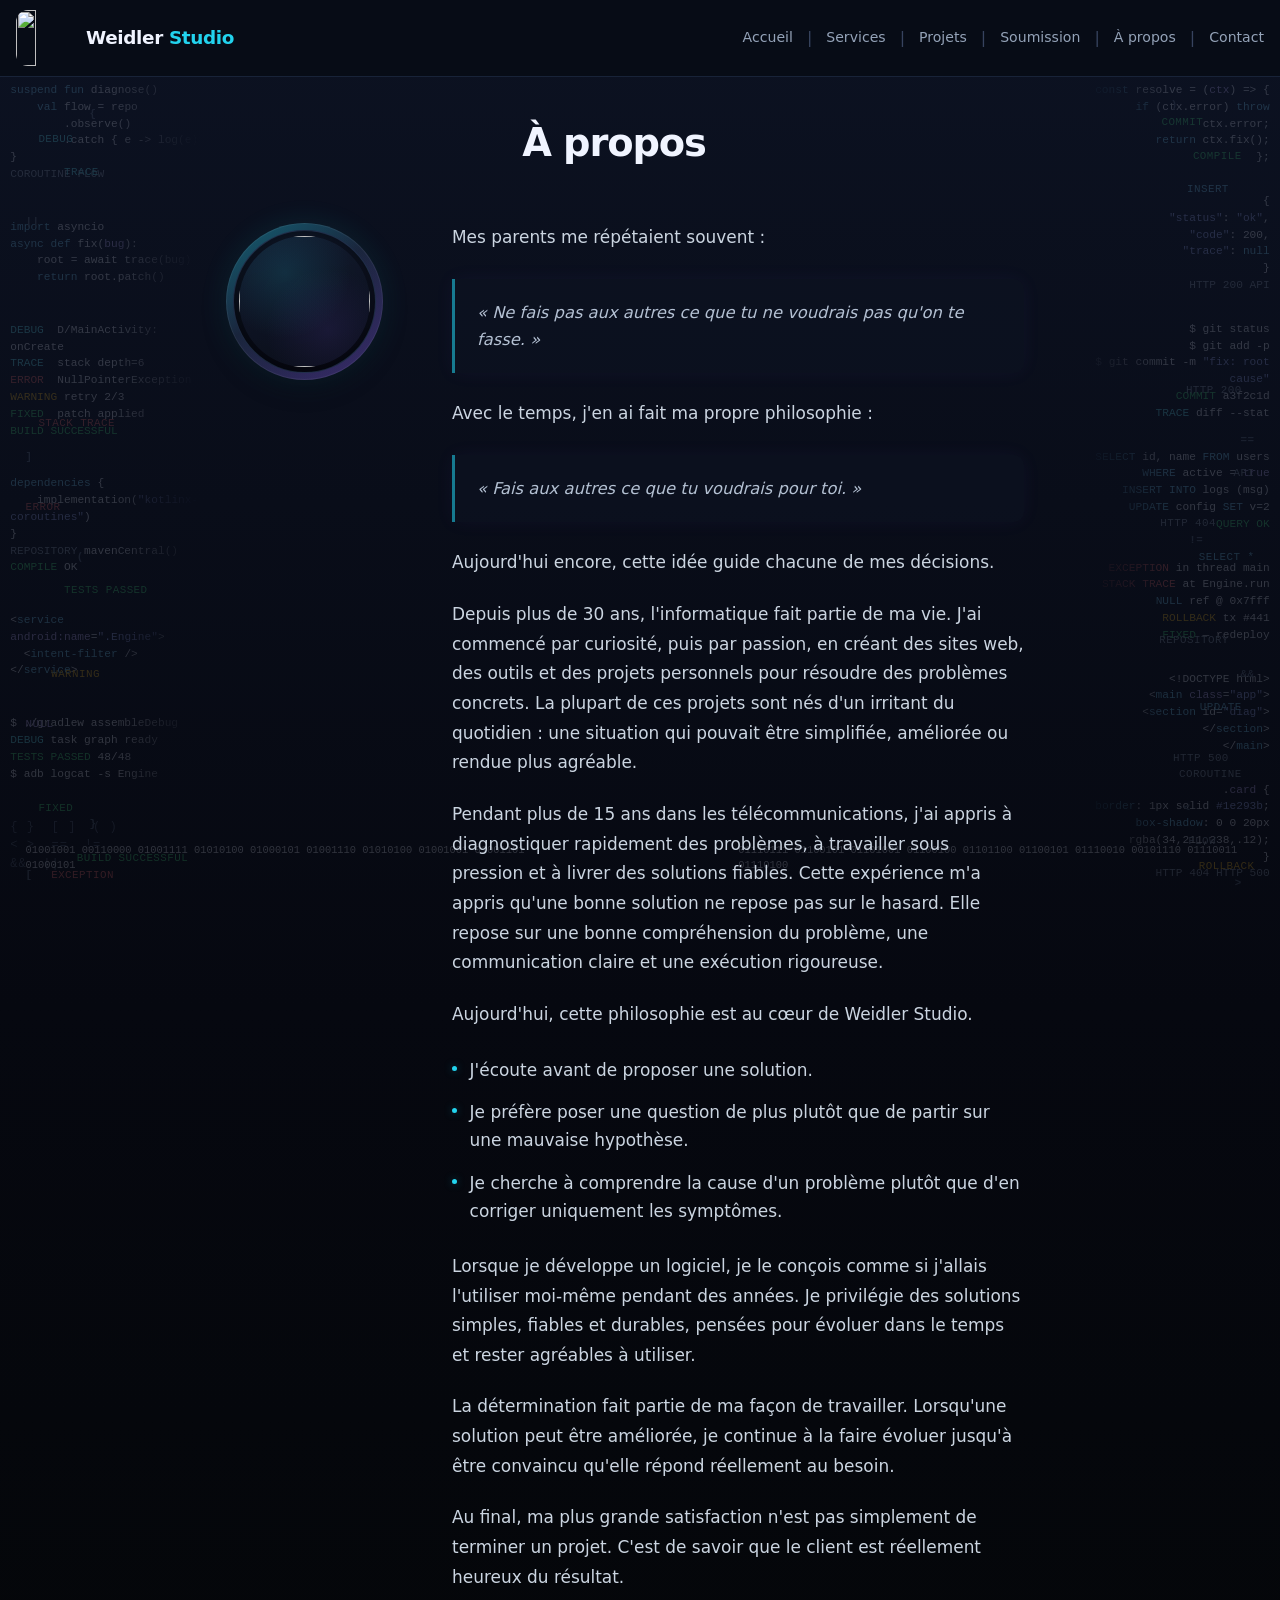
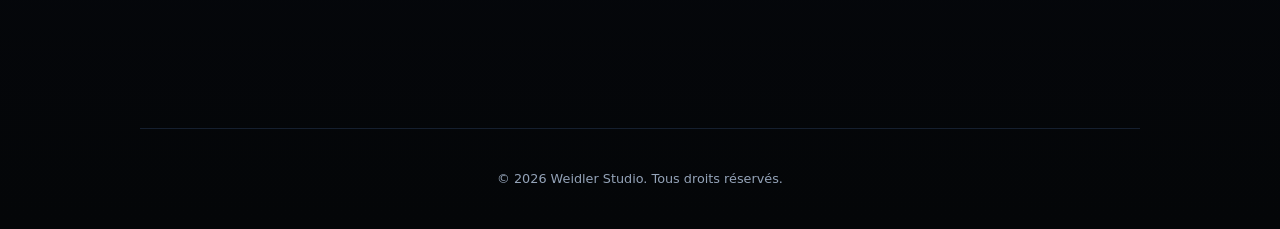
==== commit 71e84193: "Sync Site work: CSS restructure, mobile fixes, custom Soumission selects. Includes submission-select" ====
--- a/about/index.html
+++ b/about/index.html
@@ -1,4 +1,3 @@
-<<<<<<< HEAD
 <!DOCTYPE html>
 <html lang="fr">
 <head>
@@ -124,128 +123,3 @@
     <script src="../js/i18n.js"></script>
 </body>
 </html>
-=======
-<!DOCTYPE html>
-<html lang="fr">
-<head>
-    <meta charset="UTF-8">
-    <meta name="viewport" content="width=device-width, initial-scale=1.0">
-    <meta name="theme-color" content="#0a0e1a">
-    <meta name="color-scheme" content="light dark">
-    <meta name="description" content="À propos de Weidler Studio — philosophie, parcours et façon de travailler de François Weidler, développeur indépendant.">
-    <title>À propos | Weidler Studio</title>
-    <link rel="icon" href="../assets/logo/favicon.png" type="image/png">
-    <script src="../js/theme.js"></script>
-    <link rel="stylesheet" href="../css/site.css?v=5">
-    <link rel="stylesheet" href="../css/themes.css?v=5">
-    <link rel="stylesheet" href="../css/about.css?v=5">
-    <link rel="stylesheet" href="../css/mobile-readability.css?v=5">
-</head>
-<body class="page-about" data-nav-root="../" data-nav-active="about">
-    <script src="../js/site-bg.js"></script>
-
-    <header class="site-header">
-        <div class="header-top">
-            <div class="header-brand">
-                <a href="../index.html" class="logo-link">
-                    <img src="../assets/logo/logo-nav.png" alt="" class="logo-icon" width="56" height="56">
-                    <span class="logo-text">Weidler <span>Studio</span></span>
-                </a>
-            </div>
-                        <nav class="main-nav" id="mainNav" aria-label="Navigation principale">
-                <a href="../index.html"><span class="nav-link-text" data-translate>Accueil</span></a>
-                <span class="nav-sep" aria-hidden="true">|</span>
-                <a href="../services/index.html"><span class="nav-link-text" data-translate>Services</span></a>
-                <span class="nav-sep" aria-hidden="true">|</span>
-                <a href="../projects/index.html"><span class="nav-link-text" data-translate>Projets</span></a>
-                <span class="nav-sep" aria-hidden="true">|</span>
-                <a href="../soumission/index.html"><span class="nav-link-text" data-translate>Soumission</span></a>
-                <span class="nav-sep" aria-hidden="true">|</span>
-                <a href="../about/index.html"><span class="nav-link-text" data-translate>À propos</span></a>
-                <span class="nav-sep" aria-hidden="true">|</span>
-                <a href="../contact/index.html"><span class="nav-link-text" data-translate>Contact</span></a>
-            </nav>
-            <script src="../js/site-nav.js?v=3"></script>
-            <span class="lang-status" id="langStatus" data-translate>Traduction…</span>
-            <nav class="lang-switcher" id="langFlags" aria-label="Choisir la langue">
-                <button type="button" class="lang-btn" data-lang="en">EN</button>
-                <span class="lang-sep" aria-hidden="true">|</span>
-                <button type="button" class="lang-btn active" data-lang="fr">FR</button>
-                <span class="lang-sep" aria-hidden="true">|</span>
-                <button type="button" class="lang-btn" data-lang="de">DE</button>
-                <span class="lang-sep" aria-hidden="true">|</span>
-                <button type="button" class="lang-btn" data-lang="es">ES</button>
-                <span class="lang-sep" aria-hidden="true">|</span>
-                <button type="button" class="lang-btn" data-lang="it">IT</button>
-                <span class="lang-sep" aria-hidden="true">|</span>
-                <button type="button" class="lang-btn" data-lang="zh-CN">ZH</button>
-                <span class="lang-sep" aria-hidden="true">|</span>
-                <button type="button" class="lang-btn" data-lang="ja">JA</button>
-                <span class="lang-sep" aria-hidden="true">|</span>
-                <button type="button" class="lang-btn" data-lang="pt">PT</button>
-            </nav>
-            <script src="../js/lang-ui.js"></script>
-            <button type="button" class="nav-toggle" id="navToggle" aria-label="Menu" aria-expanded="false">☰</button>
-        </div>
-    </header>
-
-    <main>
-        <section class="about-hero">
-            <h1 class="about-hero__title" data-translate>À propos</h1>
-            <figure class="about-portrait">
-                <div class="about-portrait__ring">
-                    <div class="about-portrait__frame">
-                        <img
-                            src="../assets/about/about-portrait.png"
-                            alt=""
-                            class="about-portrait__photo"
-                            width="196"
-                            height="196"
-                            loading="lazy"
-                            decoding="async"
-                        >
-                    </div>
-                </div>
-            </figure>
-
-            <div class="about-story">
-                <p data-translate>Mes parents me répétaient souvent&nbsp;:</p>
-
-                <blockquote class="about-quote" data-translate>«&nbsp;Ne fais pas aux autres ce que tu ne voudrais pas qu'on te fasse.&nbsp;»</blockquote>
-
-                <p data-translate>Avec le temps, j'en ai fait ma propre philosophie&nbsp;:</p>
-
-                <blockquote class="about-quote" data-translate>«&nbsp;Fais aux autres ce que tu voudrais pour toi.&nbsp;»</blockquote>
-
-                <p data-translate>Aujourd'hui encore, cette idée guide chacune de mes décisions.</p>
-
-                <p data-translate>Depuis plus de 30 ans, l'informatique fait partie de ma vie. J'ai commencé par curiosité, puis par passion, en créant des sites web, des outils et des projets personnels pour résoudre des problèmes concrets. La plupart de ces projets sont nés d'un irritant du quotidien&nbsp;: une situation qui pouvait être simplifiée, améliorée ou rendue plus agréable.</p>
-
-                <p data-translate>Pendant plus de 15 ans dans les télécommunications, j'ai appris à diagnostiquer rapidement des problèmes, à travailler sous pression et à livrer des solutions fiables. Cette expérience m'a appris qu'une bonne solution ne repose pas sur le hasard. Elle repose sur une bonne compréhension du problème, une communication claire et une exécution rigoureuse.</p>
-
-                <p data-translate>Aujourd'hui, cette philosophie est au cœur de Weidler Studio.</p>
-
-                <ul class="about-principles">
-                    <li data-translate>J'écoute avant de proposer une solution.</li>
-                    <li data-translate>Je préfère poser une question de plus plutôt que de partir sur une mauvaise hypothèse.</li>
-                    <li data-translate>Je cherche à comprendre la cause d'un problème plutôt que d'en corriger uniquement les symptômes.</li>
-                </ul>
-
-                <p data-translate>Lorsque je développe un logiciel, je le conçois comme si j'allais l'utiliser moi-même pendant des années. Je privilégie des solutions simples, fiables et durables, pensées pour évoluer dans le temps et rester agréables à utiliser.</p>
-
-                <p data-translate>La détermination fait partie de ma façon de travailler. Lorsqu'une solution peut être améliorée, je continue à la faire évoluer jusqu'à être convaincu qu'elle répond réellement au besoin.</p>
-
-                <p data-translate>Au final, ma plus grande satisfaction n'est pas simplement de terminer un projet. C'est de savoir que le client est réellement heureux du résultat.</p>
-            </div>
-        </section>
-    </main>
-
-    <footer class="site-footer" data-translate>&copy; 2026 Weidler Studio. Tous droits réservés.</footer>
-    <script src="../js/nav.js"></script>
-    <script src="../js/mobile-nav.js"></script>
-    <script src="../js/portrait-lock.js"></script>
-    <script src="../js/back-to-top.js"></script>
-    <script src="../js/i18n.js"></script>
-</body>
-</html>
->>>>>>> 7865f3892ebade0bdedb77ad58c969cea296f617
--- a/css/site.css
+++ b/css/site.css
@@ -3,57 +3,6 @@
     --btn-radius: 15px;
     --header-h: 64px;
     --font: "Segoe UI", system-ui, -apple-system, BlinkMacSystemFont, sans-serif;
-<<<<<<< HEAD
-=======
-}
-
-/* ── Thème nuit (valeurs d’origine, inchangées) ── */
-:root,
-html[data-theme="night"],
-html[data-theme="auto"][data-theme-effective="night"] {
-    --bg-deep: #060810;
-    --bg-top: #0c1222;
-    --bg-gradient-end: #040608;
-    --bg-surface: rgba(14, 20, 36, 0.72);
-    --bg-card: rgba(12, 18, 32, 0.85);
-    --border: rgba(56, 80, 120, 0.35);
-    --text: #f0f4ff;
-    --text-muted: #94a3b8;
-    --text-muted-soft: #b4c1d3;
-    --lead-color: #cbd5e1;
-    --accent: #22d3ee;
-    --accent-dim: #0891b2;
-    --accent-violet: #8b5cf6;
-    --accent-glow: rgba(34, 211, 238, 0.18);
-    --accent-soft: rgba(34, 211, 238, 0.1);
-    --glow-cyan: 0 0 20px rgba(34, 211, 238, 0.18), 0 0 40px rgba(34, 211, 238, 0.06);
-    --glow-violet: 0 0 20px rgba(139, 92, 246, 0.18), 0 0 40px rgba(139, 92, 246, 0.06);
-    --glow-blue: 0 0 20px rgba(59, 130, 246, 0.18), 0 0 40px rgba(59, 130, 246, 0.06);
-    --badge-dev: #c9a227;
-    --badge-soon: #64748b;
-    --badge-tool: #3b82f6;
-    --header-bg: rgba(8, 12, 22, 0.92);
-    --surface-color: #1b2234;
-    --preferences-text: #ffffff;
-    --btn-primary-bg: linear-gradient(180deg, rgba(16, 38, 68, 0.92) 0%, rgba(10, 24, 46, 0.96) 100%);
-    --btn-primary-bg-hover: linear-gradient(180deg, rgba(20, 48, 82, 0.96) 0%, rgba(14, 30, 54, 1) 100%);
-    --btn-primary-border: rgba(34, 211, 238, 0.52);
-    --btn-primary-border-hover: rgba(34, 211, 238, 0.72);
-    --btn-secondary-bg: rgba(8, 12, 24, 0.5);
-    --btn-secondary-border: rgba(139, 92, 246, 0.42);
-    --lang-inactive: #9aa7bd;
-    --lang-active-bg: #0f2a38;
-    --lang-active-text: #f4fcff;
-    --lang-toggle-bg: #0f2a38;
-    --lang-toggle-border: #22d3ee;
-    --dropdown-bg: rgba(12, 18, 32, 0.98);
-    --panel-muted-bg: rgba(14, 20, 36, 0.52);
-    --panel-muted-border: rgba(56, 80, 120, 0.28);
-    --conclusion-bg: rgba(14, 20, 36, 0.48);
-    --conclusion-border: rgba(56, 80, 120, 0.38);
-    --conclusion-text: #dce3ed;
-    --meta-theme-color: #0a0e1a;
->>>>>>> 7865f3892ebade0bdedb77ad58c969cea296f617
 }
 
 html {
@@ -115,12 +64,6 @@
     color: var(--accent);
     text-decoration: none;
 }
-<<<<<<< HEAD
-=======
-a:not(.btn-primary):not(.btn-download-nexus):not(.product-card):not(.logo-link):not(.home-btn--primary):not(.home-btn--secondary):hover {
-    color: var(--accent);
-}
->>>>>>> 7865f3892ebade0bdedb77ad58c969cea296f617
 
 /* ── Contact accueil ── */
 .home-contact {
@@ -143,14 +86,6 @@
 
 /* ── Header ── */
 .site-header {
-<<<<<<< HEAD
-=======
-    position: fixed;
-    top: 0;
-    left: 0;
-    right: 0;
-    z-index: 200;
->>>>>>> 7865f3892ebade0bdedb77ad58c969cea296f617
     background: var(--header-bg);
     backdrop-filter: blur(12px);
     -webkit-backdrop-filter: blur(12px);
@@ -164,28 +99,6 @@
     border-radius: var(--radius);
     background: rgba(34, 211, 238, 0.06);
     box-shadow: var(--glow-cyan);
-<<<<<<< HEAD
-=======
-    transition: background 0.2s, border-color 0.2s, transform 0.2s;
-    white-space: nowrap;
-    flex-shrink: 0;
-}
-
-.header-contact:hover,
-.home-header-contact:hover {
-    background: rgba(34, 211, 238, 0.14);
-    border-color: rgba(34, 211, 238, 0.65);
-    transform: translateY(-14px);
-    color: var(--accent);
-}
-
-.logo-link {
-    display: flex;
-    align-items: center;
-    gap: clamp(10px, 1.2vw, 14px);
-    text-decoration: none;
-    min-width: 0;
->>>>>>> 7865f3892ebade0bdedb77ad58c969cea296f617
 }
 
 .logo-icon {
@@ -210,13 +123,6 @@
 
 .lang-dropdown-toggle {
     font-family: inherit;
-<<<<<<< HEAD
-=======
-    font-size: clamp(0.72rem, 1.8vw, 0.82rem);
-    font-weight: 600;
-    letter-spacing: 0.08em;
-    text-transform: uppercase;
->>>>>>> 7865f3892ebade0bdedb77ad58c969cea296f617
     color: var(--lang-active-text);
     background: var(--lang-toggle-bg);
     border: 1px solid var(--lang-toggle-border);
@@ -233,19 +139,6 @@
 .lang-dropdown-chevron { color: var(--accent); }
 
 .lang-dropdown-menu {
-<<<<<<< HEAD
-=======
-    position: absolute;
-    top: calc(100% + 6px);
-    right: 0;
-    z-index: 300;
-    display: flex;
-    flex-direction: column;
-    gap: 2px;
-    min-width: 72px;
-    padding: 6px;
-    margin: 0;
->>>>>>> 7865f3892ebade0bdedb77ad58c969cea296f617
     background: var(--dropdown-bg);
     border: 1px solid rgba(34, 211, 238, 0.35);
     border-radius: 8px;
@@ -258,37 +151,10 @@
     background: transparent;
     border: 1px solid transparent;
     color: var(--lang-inactive);
-<<<<<<< HEAD
-=======
-    padding: 8px 10px;
-    min-height: 36px;
->>>>>>> 7865f3892ebade0bdedb77ad58c969cea296f617
     font-family: inherit;
     border-radius: 6px;
     box-shadow: none;
 }
-<<<<<<< HEAD
-=======
-.lang-btn .lang-native {
-    font-weight: 400;
-    text-transform: none;
-    letter-spacing: 0;
-    opacity: 0.88;
-}
-.lang-btn:hover {
-    color: #ffffff;
-    border-color: #22d3ee;
-    box-shadow: 0 0 10px rgba(34, 211, 238, 0.1);
-}
-.lang-btn.active {
-    background: var(--lang-active-bg);
-    border-color: var(--lang-toggle-border);
-    color: var(--lang-active-text);
-    font-weight: 600;
-    box-shadow: 0 0 12px rgba(34, 211, 238, 0.16);
-}
-.lang-btn:disabled { opacity: 0.4; cursor: wait; }
->>>>>>> 7865f3892ebade0bdedb77ad58c969cea296f617
 
 .lang-btn .lang-native { opacity: 0.88; }
 
@@ -345,21 +211,9 @@
 }
 
 .btn-download-nexus {
-<<<<<<< HEAD
     background: var(--btn-primary-bg);
     color: var(--text);
     border-radius: var(--btn-radius);
-=======
-    display: flex;
-    align-items: center;
-    gap: 16px;
-    width: 100%;
-    padding: 16px 22px;
-    background: var(--btn-primary-bg);
-    color: var(--text);
-    border-radius: var(--btn-radius);
-    text-decoration: none;
->>>>>>> 7865f3892ebade0bdedb77ad58c969cea296f617
     border: 1px solid var(--btn-primary-border);
     box-shadow: var(--glow-cyan), 0 4px 12px rgba(0, 0, 0, 0.22);
 }
@@ -385,60 +239,16 @@
 .hero-download-smartscreen p { color: #ddd5b8; }
 
 .btn-primary {
-<<<<<<< HEAD
     background: var(--btn-primary-bg);
     color: var(--text);
     border-radius: var(--btn-radius);
-=======
-    display: inline-flex;
-    align-items: center;
-    justify-content: center;
-    min-height: 52px;
-    padding: 0 22px;
-    background: var(--btn-primary-bg);
-    color: var(--text);
-    border-radius: var(--btn-radius);
-    font-weight: 600;
-    font-size: 0.95rem;
-    text-decoration: none;
->>>>>>> 7865f3892ebade0bdedb77ad58c969cea296f617
     border: 1px solid var(--btn-primary-border);
     box-shadow:
         0 0 16px rgba(34, 211, 238, 0.12),
         0 4px 12px rgba(0, 0, 0, 0.22);
-<<<<<<< HEAD
 }
 
 .btn-outline {
-=======
-    cursor: pointer;
-    transition: background 0.2s ease, border-color 0.2s ease, box-shadow 0.2s ease, transform 0.2s ease;
-    max-width: 100%;
-    text-align: center;
-}
-.btn-primary:hover {
-    background: var(--btn-primary-bg-hover);
-    border-color: var(--btn-primary-border-hover);
-    transform: translateY(-2px);
-    box-shadow: 0 0 22px rgba(34, 211, 238, 0.2), 0 6px 16px rgba(0, 0, 0, 0.28);
-    color: var(--text);
-}
-.btn-primary:disabled,
-.btn-primary.disabled {
-    opacity: 0.45;
-    cursor: not-allowed;
-    transform: none;
-    box-shadow: none;
-    pointer-events: none;
-}
-
-.btn-outline {
-    display: inline-flex;
-    align-items: center;
-    justify-content: center;
-    min-height: 52px;
-    padding: 0 22px;
->>>>>>> 7865f3892ebade0bdedb77ad58c969cea296f617
     background: var(--btn-secondary-bg);
     border: 1px solid var(--btn-secondary-border);
     color: var(--text);
@@ -516,15 +326,6 @@
 }
 
 .btn-submit {
-<<<<<<< HEAD
-=======
-    display: inline-flex;
-    align-items: center;
-    justify-content: center;
-    min-height: 52px;
-    padding: 0 22px;
-    width: fit-content;
->>>>>>> 7865f3892ebade0bdedb77ad58c969cea296f617
     background: var(--btn-secondary-bg);
     border: 1px solid var(--btn-secondary-border);
     color: var(--text);
@@ -578,143 +379,10 @@
     box-shadow: 0 0 8px rgba(34, 211, 238, 0.35);
 }
 
-<<<<<<< HEAD
 .page-contact .contact-signal-qr {
     border-radius: var(--radius);
     border: 1px solid var(--border);
     box-shadow: 0 8px 24px rgba(12, 18, 34, 0.08);
-=======
-.studio-cta {
-    text-align: center;
-    margin-bottom: clamp(48px, 8vw, 72px);
-}
-
-.studio-cta .lead {
-    margin-bottom: clamp(20px, 4vw, 28px);
-}
-
-.page-contact {
-    min-height: 100svh;
-    display: flex;
-    flex-direction: column;
-}
-
-.page-contact main {
-    flex: 1;
-    display: flex;
-    flex-direction: column;
-    gap: clamp(40px, 8vh, 72px);
-}
-.page-contact .page-intro {
-    margin-bottom: 0;
-}
-.page-contact .about-content {
-    margin-bottom: 0;
-}
-
-.page-contact .about-block:last-child {
-    margin-bottom: 0;
-}
-
-.page-contact .about-block:has(.about-list) {
-    display: flex;
-    flex-direction: column;
-    align-items: center;
-    width: 100%;
-}
-
-.page-contact .about-block:has(.about-list) .features-title {
-    text-align: center;
-    width: 100%;
-}
-
-.page-contact .about-block:has(.about-list) .about-list {
-    width: fit-content;
-    max-width: 100%;
-    margin-left: auto;
-    margin-right: auto;
-}
-
-.page-contact .studio-cta {
-    flex: 1;
-    display: flex;
-    flex-direction: column;
-    justify-content: flex-start;
-    align-items: center;
-    gap: clamp(18px, 3.5vw, 28px);
-    padding-top: clamp(16px, 3vh, 32px);
-    padding-bottom: clamp(48px, 9vh, 96px);
-    margin-bottom: 0;
-    text-align: center;
-}
-
-.page-contact .studio-cta .lead {
-    max-width: 54ch;
-    margin-left: auto;
-    margin-right: auto;
-    margin-bottom: 0;
-}
-
-.page-contact .contact-signal-qr {
-    display: block;
-    width: min(200px, 72vw);
-    height: auto;
-    margin: 0 auto;
-    border-radius: var(--radius);
-    border: 1px solid var(--border);
-    box-shadow: 0 8px 24px rgba(12, 18, 34, 0.08);
-}
-
-.page-contact .site-footer {
-    flex-shrink: 0;
-    margin-top: auto;
-    width: min(1000px, 100%);
-    margin-left: auto;
-    margin-right: auto;
-    padding-top: clamp(28px, 5vw, 44px);
-    padding-bottom: clamp(28px, 5vw, 44px);
-}
-
-/* ── Page Soumission (conteneur formulaire : à compléter par le client) ── */
-.page-soumission {
-    min-height: 100svh;
-    display: flex;
-    flex-direction: column;
-}
-
-.page-soumission .home-bg-deco {
-    mask-image: radial-gradient(ellipse 80% 55% at 50% 18%, transparent 0%, black 88%);
-    -webkit-mask-image: radial-gradient(ellipse 80% 55% at 50% 18%, transparent 0%, black 88%);
-}
-
-.page-soumission main {
-    flex: 1;
-    display: flex;
-    flex-direction: column;
-    gap: clamp(40px, 8vh, 72px);
-}
-
-.page-soumission .page-intro {
-    margin-bottom: 0;
-}
-
-.page-soumission .submission-content {
-    flex: 1;
-    width: 100%;
-    max-width: min(1000px, 100%);
-    margin: 0 auto;
-    padding-bottom: clamp(48px, 9vh, 96px);
-}
-
-.page-soumission .site-footer {
-    flex-shrink: 0;
-    margin-top: auto;
-    width: min(1000px, 100%);
-    margin-left: auto;
-    margin-right: auto;
-    padding-top: clamp(28px, 5vw, 44px);
-    padding-bottom: clamp(28px, 5vw, 44px);
->>>>>>> 7865f3892ebade0bdedb77ad58c969cea296f617
 }
 
 .badge-dev {
@@ -727,382 +395,8 @@
     box-shadow: var(--glow-violet);
 }
 
-<<<<<<< HEAD
 .teaser-box h1 { color: var(--text); }
 .teaser-box p { color: var(--text-muted-soft); }
-=======
-/* ── Responsive ── */
-@media (min-width: 641px) {
-    .header-top {
-        grid-template-columns: auto 1fr;
-        grid-template-areas: "brand nav";
-    }
-
-    .nav-toggle {
-        display: none;
-    }
-
-    .mobile-page-progress,
-    .mobile-swipe-hints {
-        display: none !important;
-    }
-
-    .main-nav {
-        display: flex;
-        flex-direction: row;
-        align-items: center;
-        justify-content: flex-end;
-        width: auto;
-        padding: 0;
-        border-top: none;
-    }
-
-    .main-nav a.active .nav-link-text {
-        box-shadow: inset 0 -2px 0 var(--accent);
-    }
-
-    .main-nav a {
-        display: inline;
-        width: auto;
-        padding: 0;
-        border-bottom: none;
-    }
-}
-
-@media (max-width: 992px) {
-    .page-hero { grid-template-columns: 1fr; }
-    .preview-box { order: -1; max-height: 280px; }
-}
-
-@media (max-width: 768px) {
-    .page-hero h1,
-    .page-intro h1 {
-        line-height: 1.34;
-    }
-
-    main {
-        padding-top: 16px;
-        padding-bottom: 28px;
-        overflow-wrap: anywhere;
-        word-break: break-word;
-    }
-
-    .submission-panel {
-        padding: clamp(18px, 4vw, 28px);
-    }
-
-    .features-grid,
-    .cards-grid {
-        grid-template-columns: 1fr;
-    }
-}
-
-@media (max-width: 640px) {
-    :root {
-        --header-h: 56px;
-        --mobile-main-top: 16px;
-    }
-    body { padding-top: 0; }
-
-    /* Espacement menu → titre (référence : page Services) */
-    main,
-    .page-home main,
-    .page-contact main,
-    .page-soumission main,
-    main.page-projects {
-        padding-top: var(--mobile-main-top);
-    }
-
-    main > .page-intro:first-child,
-    main > .about-hero:first-child,
-    main > .home-hero:first-child {
-        margin-top: 0;
-        padding-top: 0;
-    }
-
-    .page-home .home-hero {
-        margin-top: 0;
-        padding-top: 0;
-    }
-
-    body:not(.mobile-swipe-disabled) {
-        touch-action: pan-y pinch-zoom;
-    }
-    body.mobile-swipe-disabled {
-        touch-action: auto;
-    }
-    .site-header { position: relative; }
-    .header-top {
-        min-height: 56px;
-        grid-template-columns: minmax(0, 1fr) auto auto;
-        grid-template-areas:
-            "brand progress toggle"
-            "nav nav nav";
-    }
-    .mobile-page-progress {
-        grid-area: progress;
-        display: flex;
-        align-items: center;
-        justify-content: flex-end;
-        gap: 0;
-        min-width: 0;
-        max-width: 46vw;
-        padding-right: 2px;
-        font-size: clamp(0.68rem, 2.8vw, 0.78rem);
-        font-weight: 600;
-        line-height: 1.2;
-        color: var(--text-muted);
-        white-space: nowrap;
-        overflow: hidden;
-        text-overflow: ellipsis;
-    }
-    .mobile-page-progress__label {
-        overflow: hidden;
-        text-overflow: ellipsis;
-    }
-    .mobile-page-progress__step {
-        flex-shrink: 0;
-        color: var(--text-muted-soft);
-        font-weight: 500;
-    }
-    .mobile-swipe-hints {
-        position: fixed;
-        inset: 0;
-        z-index: 15;
-        pointer-events: none;
-    }
-    .mobile-swipe-hint {
-        position: absolute;
-        top: 50%;
-        transform: translateY(-50%);
-        display: inline-flex;
-        align-items: center;
-        justify-content: center;
-        min-width: 44px;
-        min-height: 44px;
-        width: auto;
-        height: auto;
-        padding: 8px 4px;
-        border: none;
-        border-radius: 0;
-        background: transparent;
-        color: var(--accent);
-        opacity: 0.72;
-        cursor: pointer;
-        pointer-events: auto;
-        -webkit-tap-highlight-color: transparent;
-        box-shadow: none;
-        transition: opacity 0.2s ease, color 0.2s ease, transform 0.2s ease;
-    }
-    .mobile-swipe-hint svg {
-        width: 24px;
-        height: 24px;
-        flex-shrink: 0;
-        filter: drop-shadow(0 0 6px rgba(34, 211, 238, 0.28));
-    }
-    .mobile-swipe-hint--prev {
-        left: max(2px, env(safe-area-inset-left));
-    }
-    .mobile-swipe-hint--next {
-        right: max(2px, env(safe-area-inset-right));
-    }
-    .mobile-swipe-hint:hover,
-    .mobile-swipe-hint:focus-visible {
-        opacity: 1;
-        color: var(--accent);
-        background: transparent;
-        border: none;
-        box-shadow: none;
-        outline: none;
-    }
-    .mobile-swipe-hint:active {
-        opacity: 0.9;
-        transform: translateY(-50%) scale(0.96);
-    }
-    @keyframes mobile-swipe-hint-intro {
-        0%, 100% {
-            opacity: 0.72;
-            transform: translateY(-50%) scale(1);
-        }
-        50% {
-            opacity: 1;
-            transform: translateY(-50%) scale(1.08);
-        }
-    }
-    .mobile-swipe-hint.is-intro:not([hidden]) {
-        animation: mobile-swipe-hint-intro 0.9s ease-in-out 3;
-    }
-    @media (prefers-reduced-motion: reduce) {
-        .mobile-swipe-hint.is-intro:not([hidden]) {
-            animation: none;
-        }
-    }
-    .mobile-swipe-hint[hidden],
-    .mobile-swipe-hints[hidden] {
-        display: none !important;
-    }
-    .main-nav { justify-self: stretch; }
-    .nav-toggle { display: block; }
-    .main-nav {
-        display: none;
-        flex-direction: column;
-        align-items: flex-start;
-        gap: 0;
-        width: 100%;
-        padding: 2px clamp(16px, 4vw, 40px) 4px;
-        border-top: 1px solid var(--border);
-    }
-    .main-nav.open { display: flex; }
-    .main-nav .nav-sep {
-        display: none;
-    }
-    .main-nav a {
-        display: flex;
-        align-items: center;
-        width: 100%;
-        min-height: 40px;
-        padding: 3px 0;
-        line-height: 1.25;
-        border-bottom: 1px solid var(--border);
-    }
-    .main-nav a:last-child { border-bottom: none; }
-    .main-nav .lang-dropdown--nav {
-        width: 100%;
-        min-height: 40px;
-        padding: 3px 0;
-        border-bottom: 1px solid var(--border);
-    }
-    .main-nav .lang-dropdown--nav .lang-dropdown-toggle {
-        width: 100%;
-        justify-content: space-between;
-        min-height: 0;
-        padding: 0;
-        background: transparent;
-        border: none;
-        box-shadow: none;
-        border-radius: 0;
-        color: var(--text-muted);
-        font-weight: 500;
-        letter-spacing: 0.06em;
-    }
-    .main-nav .lang-dropdown--nav .lang-dropdown-toggle:hover:not(:disabled) {
-        color: var(--text);
-        border: none;
-        box-shadow: none;
-    }
-    .main-nav .lang-dropdown--nav .lang-dropdown-menu {
-        position: static;
-        width: 100%;
-        margin-top: 4px;
-        padding: 4px;
-        gap: 0;
-        box-shadow: none;
-    }
-
-    .main-nav .lang-dropdown--nav .lang-btn {
-        min-height: 34px;
-        padding: 5px 8px;
-    }
-
-    .page-soumission .submission-panel select {
-        font-size: 0.875rem;
-        line-height: 1.35;
-        -webkit-text-size-adjust: 100%;
-        text-size-adjust: 100%;
-    }
-
-    .page-soumission .submission-panel select option {
-        font-size: 0.875rem;
-        line-height: 1.35;
-    }
-
-    /* Soumission — paire Retour / Continuer (voir aussi mobile-readability.css) */
-    .page-soumission .submission-actions {
-        display: flex !important;
-        flex-direction: row !important;
-        flex-wrap: nowrap !important;
-        align-items: stretch !important;
-        gap: 12px !important;
-        width: 100% !important;
-    }
-
-    .page-soumission .submission-actions .btn-primary,
-    .page-soumission .submission-actions .btn-outline {
-        flex: 1 1 0 !important;
-        width: auto !important;
-        min-width: 0 !important;
-        max-width: none !important;
-        min-height: 48px !important;
-        height: 48px !important;
-        padding: 0 10px !important;
-        font-size: 14px !important;
-        font-weight: 600 !important;
-        line-height: 1.2 !important;
-        white-space: nowrap !important;
-        box-sizing: border-box !important;
-    }
-
-    .page-soumission .submission-actions > .btn-primary:only-child {
-        flex: 1 1 100% !important;
-        width: 100% !important;
-    }
-
-    .site-header .theme-drawer {
-        position: absolute;
-        top: 100%;
-        right: 0;
-        margin: 0;
-    }
-
-    .lang-status,
-    .lang-status.visible {
-        display: none;
-    }
-
-    input,
-    select,
-    textarea,
-    button,
-    .btn,
-    .btn-primary,
-    .btn-submit {
-        max-width: 100%;
-    }
-
-    .submission-panel input,
-    .submission-panel select,
-    .submission-panel textarea,
-    .form-grid input,
-    .form-grid select,
-    .form-grid textarea {
-        width: 100%;
-        max-width: 100%;
-    }
-
-    .home-bg-side {
-        width: min(110px, 26vw);
-        opacity: 1;
-        gap: clamp(10px, 2vh, 20px);
-        padding-bottom: 16px;
-    }
-    .home-bg-edge { opacity: 1; }
-    .home-bg-scatter { opacity: 1; }
-    .home-bg-scatter .home-bg-kw,
-    .home-bg-scatter .home-bg-sym { font-size: 0.52rem; }
-}
-
-@media (max-width: 400px) {
-    .btn-submit { width: 100%; }
-    .home-bg-scatter { display: none; }
-}
-
-@supports (padding: max(0px)) {
-    .header-top {
-        padding-left: max(16px, env(safe-area-inset-left));
-        padding-right: max(16px, env(safe-area-inset-right));
-    }
-}
->>>>>>> 7865f3892ebade0bdedb77ad58c969cea296f617
 
 /* Correctif — visibilité du fond code */
 .home-bg-deco { opacity: 0.18 !important; }
@@ -1165,6 +459,29 @@
     font-family: inherit;
 }
 
+.page-soumission .submission-select-toggle {
+    background-color: var(--bg-card);
+    border: 1px solid var(--border);
+    border-radius: 10px;
+    color: var(--text);
+}
+
+.page-soumission .submission-select-menu {
+    background-color: var(--bg-card);
+    border: 1px solid var(--border);
+    border-radius: 10px;
+}
+
+.page-soumission .submission-select-option {
+    background: transparent;
+    color: var(--text-muted-soft);
+    border-bottom-color: var(--border);
+}
+
+.page-soumission .submission-select-option.is-selected {
+    color: var(--text);
+}
+
 /* ── Panneau thème ── */
 .theme-drawer-tab {
     border: 1px solid var(--border);
@@ -1174,135 +491,35 @@
     color: var(--text-muted);
 }
 
-<<<<<<< HEAD
 .theme-drawer-tab-grip {
-=======
-body[data-nav-active="services"] .page-intro .lead {
-    margin-top: 0 !important;
-}
-/* ── Panneau thème (onglet latéral droit) ── */
-.theme-drawer {
-    position: fixed;
-    top: var(--header-h);
-    right: 0;
-    z-index: 190;
-    display: flex;
-    flex-direction: row-reverse;
-    align-items: flex-start;
-}
-
-.theme-drawer-tab {
-    flex-shrink: 0;
-    width: 26px;
-    height: 76px;
-    margin: 0;
-    padding: 0;
-    border: 1px solid var(--border);
-    border-right: none;
-    border-radius: 8px 0 0 8px;
-    background: var(--surface-color);
-    color: var(--text-muted);
-    cursor: pointer;
-    display: flex;
-    align-items: center;
-    justify-content: center;
-}
-
-.theme-drawer-tab-grip {
-    display: block;
-    width: 3px;
-    height: 28px;
->>>>>>> 7865f3892ebade0bdedb77ad58c969cea296f617
     border-radius: 999px;
     background: var(--border);
 }
 
 .theme-drawer-panel {
-<<<<<<< HEAD
     border: none;
     background: var(--surface-color);
 }
 
 .theme-drawer.is-open .theme-drawer-panel {
-=======
-    max-width: 0;
-    overflow: hidden;
-    border: none;
-    background: var(--surface-color);
-    transition: max-width 0.25s ease, border-color 0.25s ease;
-}
-
-.theme-drawer.is-open .theme-drawer-panel {
-    max-width: min(16rem, 72vw);
->>>>>>> 7865f3892ebade0bdedb77ad58c969cea296f617
     border: 1px solid var(--border);
     border-right: none;
 }
 
-<<<<<<< HEAD
 .theme-drawer-label { color: var(--text-muted-soft); }
 
 .theme-mode-btn {
-=======
-.theme-drawer-panel-inner {
-    width: max-content;
-    min-width: 8.25rem;
-    max-width: min(16rem, 72vw);
-    min-height: 176px;
-    padding: 14px 12px;
-    display: flex;
-    flex-direction: column;
-    justify-content: space-between;
-    gap: 16px;
-    box-sizing: border-box;
-}
-
-.theme-drawer-label {
-    margin: 0;
-    font-size: 0.82rem;
-    font-weight: 600;
-    letter-spacing: 0.04em;
-    color: var(--text-muted-soft);
-    text-align: center;
-    white-space: nowrap;
-}
-
-.theme-drawer-actions {
-    display: flex;
-    flex-direction: column;
-    gap: 8px;
-}
-
-.theme-mode-btn {
-    width: 100%;
-    min-height: 38px;
-    padding: 8px 10px;
->>>>>>> 7865f3892ebade0bdedb77ad58c969cea296f617
     border: 1px solid var(--border);
     border-radius: var(--radius);
     background: transparent;
     color: var(--text-muted);
     font: inherit;
-<<<<<<< HEAD
-=======
-    font-size: 0.9rem;
-    font-weight: 600;
-    cursor: pointer;
-    white-space: nowrap;
-    transition: color 0.2s ease, border-color 0.2s ease, background 0.2s ease;
-}
-
-.theme-mode-btn:hover {
-    color: var(--text);
-    border-color: rgba(56, 80, 120, 0.45);
->>>>>>> 7865f3892ebade0bdedb77ad58c969cea296f617
 }
 
 .theme-mode-btn.active {
     color: var(--accent);
     border-color: rgba(34, 211, 238, 0.45);
     background: var(--accent-soft);
-<<<<<<< HEAD
 }
 
 /* ── Remonter en haut ── */
@@ -1311,41 +528,11 @@
 .site-back-top.is-visible { opacity: 1; }
 
 .site-back-top-btn {
-=======
-    font-weight: 700;
-}
-
-/* ── Remonter en haut (pages principales) ── */
-.site-back-top {
-    position: fixed;
-    right: clamp(14px, 4vw, 20px);
-    bottom: clamp(16px, 4vw, 24px);
-    z-index: 160;
-    opacity: 0;
-    visibility: hidden;
-    pointer-events: none;
-    transition: opacity 0.2s ease, visibility 0.2s ease, transform 0.18s ease;
-}
-
-.site-back-top.is-visible {
-    opacity: 1;
-    visibility: visible;
-    pointer-events: auto;
-}
-
-.site-back-top-btn {
-    display: inline-flex;
-    align-items: center;
-    justify-content: center;
-    min-height: 46px;
-    padding: 0 18px;
->>>>>>> 7865f3892ebade0bdedb77ad58c969cea296f617
     border-radius: 999px;
     border: 1px solid rgba(34, 211, 238, 0.38);
     background: rgba(12, 18, 32, 0.92);
     color: var(--text);
     font: inherit;
-<<<<<<< HEAD
     box-shadow: 0 0 14px rgba(34, 211, 238, 0.10);
 }
 
@@ -1494,19 +681,6 @@
     color: var(--text-muted);
     box-shadow: none;
     opacity: 1;
-=======
-    font-weight: 700;
-    cursor: pointer;
-    box-shadow: 0 0 14px rgba(34, 211, 238, 0.10);
-    transition: transform 0.18s ease, box-shadow 0.18s ease, border-color 0.18s ease, background 0.18s ease;
-}
-
-.site-back-top-btn:hover {
-    background: rgba(16, 28, 48, 0.98);
-    border-color: rgba(34, 211, 238, 0.62);
-    box-shadow: 0 0 18px rgba(34, 211, 238, 0.24);
-    transform: translateY(-1px);
->>>>>>> 7865f3892ebade0bdedb77ad58c969cea296f617
 }
 
 html[data-theme-effective="day"] .site-back-top-btn {
@@ -1514,54 +688,3 @@
     border-color: rgba(8, 145, 178, 0.38);
     box-shadow: 0 0 14px rgba(34, 211, 238, 0.08);
 }
-<<<<<<< HEAD
-=======
-
-html[data-theme-effective="day"] .site-back-top-btn:hover {
-    background: rgba(232, 247, 251, 1);
-    border-color: rgba(8, 145, 178, 0.55);
-}
-
-/* ── Verrouillage paysage (téléphone uniquement) ── */
-.portrait-lock-overlay {
-    display: none;
-    position: fixed;
-    inset: 0;
-    z-index: 9999;
-    flex-direction: column;
-    align-items: center;
-    justify-content: center;
-    gap: clamp(16px, 4vw, 22px);
-    padding: clamp(24px, 6vw, 40px);
-    text-align: center;
-    background: var(--bg-deep);
-    color: var(--text);
-    border: none;
-    box-sizing: border-box;
-}
-
-body.portrait-lock-active {
-    overflow: hidden;
-    overscroll-behavior: none;
-    touch-action: none;
-}
-
-body.portrait-lock-active .portrait-lock-overlay {
-    display: flex;
-}
-
-.portrait-lock-icon {
-    color: var(--accent);
-    opacity: 0.72;
-    flex-shrink: 0;
-}
-
-.portrait-lock-message {
-    margin: 0;
-    max-width: 26ch;
-    font-size: clamp(0.92rem, 3.8vw, 1.02rem);
-    line-height: 1.55;
-    font-weight: 500;
-    color: var(--text-muted-soft);
-}
->>>>>>> 7865f3892ebade0bdedb77ad58c969cea296f617
--- a/css/themes.css
+++ b/css/themes.css
@@ -1,4 +1,3 @@
-<<<<<<< HEAD
 /* ── Variables de thème Weidler Studio ──
    Nuit (:root) et jour (html[data-theme="day"]).
    Couleurs composants : site.css · Interactions : interactive.css */
@@ -101,530 +100,3 @@
     --conclusion-text: #44536a;
     --meta-theme-color: #f7f9fc;
 }
-=======
-/* ── Thème jour premium (+ Auto résolu en jour via data-theme-effective) ──
-   Le thème nuit reste dans site.css.
-   L’arrière-plan décoratif (.home-bg-deco) conserve ses couleurs code. */
-
-html[data-theme="day"],
-html[data-theme="auto"][data-theme-effective="day"] {
-    --bg-deep: #f7f9fc;
-    --bg-top: #eef4fb;
-    --bg-gradient-end: #ffffff;
-    --bg-surface: rgba(255, 255, 255, 0.78);
-    --bg-card: rgba(255, 255, 255, 0.9);
-    --border: rgba(93, 112, 145, 0.22);
-    --text: #0c1222;
-    --text-muted: #58657b;
-    --text-muted-soft: #74839a;
-    --lead-color: #44536a;
-    --accent: #22d3ee;
-    --accent-dim: #0891b2;
-    --accent-violet: #8b5cf6;
-    --accent-glow: rgba(34, 211, 238, 0.12);
-    --accent-soft: rgba(34, 211, 238, 0.06);
-    --glow-cyan: 0 18px 42px rgba(34, 211, 238, 0.12);
-    --glow-violet: 0 18px 42px rgba(139, 92, 246, 0.1);
-    --glow-blue: 0 18px 42px rgba(59, 130, 246, 0.12);
-    --card-border: rgba(34, 211, 238, 0.18);
-    --card-shadow: 0 12px 30px rgba(12, 18, 34, 0.06);
-    --badge-dev: #b45309;
-    --badge-soon: #64748b;
-    --badge-tool: #2563eb;
-    --header-bg: rgba(244, 248, 253, 0.92);
-    --surface-color: #eef4fb;
-    --preferences-text: #0c1222;
-    --btn-primary-bg: linear-gradient(180deg, #ffffff 0%, #eef8ff 100%);
-    --btn-primary-bg-hover: #22d3ee;
-    --btn-primary-border: rgba(34, 211, 238, 0.45);
-    --btn-primary-border-hover: #22d3ee;
-    --btn-primary-text-hover: #ffffff;
-    --btn-secondary-bg: rgba(255, 255, 255, 0.85);
-    --btn-secondary-border: rgba(139, 92, 246, 0.35);
-    --lang-inactive: #0c1222;
-    --lang-active-bg: #22d3ee;
-    --lang-active-text: #ffffff;
-    --lang-toggle-bg: #e8f7fb;
-    --lang-toggle-text: #0c1222;
-    --lang-toggle-border: rgba(34, 211, 238, 0.35);
-    --dropdown-bg: rgba(255, 255, 255, 0.98);
-    --panel-muted-bg: rgba(255, 255, 255, 0.92);
-    --panel-muted-border: rgba(93, 112, 145, 0.18);
-    --conclusion-bg: rgba(255, 255, 255, 0.92);
-    --conclusion-border: rgba(34, 211, 238, 0.18);
-    --conclusion-text: #44536a;
-    --meta-theme-color: #f7f9fc;
-}
-
-/* ── Body : dégradé doux + halos cyan/violet atténués (~30 %) ── */
-html[data-theme="day"] body::before,
-html[data-theme="auto"][data-theme-effective="day"] body::before {
-    content: "";
-    position: fixed;
-    inset: 0;
-    z-index: 0;
-    pointer-events: none;
-    background:
-        radial-gradient(ellipse 52% 42% at 12% 18%, rgba(34, 211, 238, 0.125) 0%, transparent 72%),
-        radial-gradient(ellipse 48% 38% at 88% 78%, rgba(139, 92, 246, 0.09) 0%, transparent 70%);
-}
-
-/* ── Header ── */
-html[data-theme="day"] .site-header,
-html[data-theme="auto"][data-theme-effective="day"] .site-header {
-    backdrop-filter: blur(14px);
-    -webkit-backdrop-filter: blur(14px);
-}
-
-/* ── Boutons principaux ── */
-html[data-theme="day"] .btn-primary,
-html[data-theme="auto"][data-theme-effective="day"] .btn-primary {
-    color: var(--text);
-    box-shadow:
-        0 0 12px rgba(34, 211, 238, 0.08),
-        0 4px 12px rgba(12, 18, 34, 0.06);
-}
-
-html[data-theme="day"] .btn-primary:hover,
-html[data-theme="auto"][data-theme-effective="day"] .btn-primary:hover {
-    background: var(--btn-primary-bg-hover);
-    border-color: var(--btn-primary-border-hover);
-    color: var(--btn-primary-text-hover);
-    box-shadow:
-        0 0 18px rgba(34, 211, 238, 0.22),
-        0 6px 16px rgba(12, 18, 34, 0.08);
-}
-
-html[data-theme="day"] .btn-outline,
-html[data-theme="auto"][data-theme-effective="day"] .btn-outline {
-    box-shadow:
-        0 0 8px rgba(139, 92, 246, 0.06),
-        0 2px 10px rgba(12, 18, 34, 0.05);
-}
-
-html[data-theme="day"] .btn-outline:hover,
-html[data-theme="auto"][data-theme-effective="day"] .btn-outline:hover {
-    background: rgba(139, 92, 246, 0.08);
-    box-shadow:
-        0 0 12px rgba(139, 92, 246, 0.1),
-        0 4px 14px rgba(12, 18, 34, 0.06);
-}
-
-/* ── Cartes (site + accueil) ── */
-html[data-theme="day"] .feature-card,
-html[data-theme="day"] .form-card,
-html[data-theme="day"] .comment-card,
-html[data-theme="day"] .teaser-box,
-html[data-theme="day"] .screenshot-card,
-html[data-theme="day"] .submission-panel,
-html[data-theme="auto"][data-theme-effective="day"] .feature-card,
-html[data-theme="auto"][data-theme-effective="day"] .form-card,
-html[data-theme="auto"][data-theme-effective="day"] .comment-card,
-html[data-theme="auto"][data-theme-effective="day"] .teaser-box,
-html[data-theme="auto"][data-theme-effective="day"] .screenshot-card,
-html[data-theme="auto"][data-theme-effective="day"] .submission-panel {
-    background: rgba(255, 255, 255, 0.9);
-    border-color: var(--card-border);
-    box-shadow: var(--card-shadow);
-}
-
-html[data-theme="day"] .page-home .home-card,
-html[data-theme="day"] .page-home .home-project-card,
-html[data-theme="auto"][data-theme-effective="day"] .page-home .home-card,
-html[data-theme="auto"][data-theme-effective="day"] .page-home .home-project-card {
-    background: rgba(255, 255, 255, 0.9);
-    border-color: var(--card-border);
-    box-shadow: var(--card-shadow);
-}
-
-html[data-theme="day"] .page-home .home-card--cyan,
-html[data-theme="day"] .page-home .home-card--blue,
-html[data-theme="day"] .page-home .home-card--violet,
-html[data-theme="auto"][data-theme-effective="day"] .page-home .home-card--cyan,
-html[data-theme="auto"][data-theme-effective="day"] .page-home .home-card--blue,
-html[data-theme="auto"][data-theme-effective="day"] .page-home .home-card--violet {
-    box-shadow: var(--card-shadow);
-}
-
-html[data-theme="day"] .page-home .home-card--cyan,
-html[data-theme="auto"][data-theme-effective="day"] .page-home .home-card--cyan {
-    border-color: rgba(34, 211, 238, 0.22);
-}
-
-html[data-theme="day"] .page-home .home-card--blue,
-html[data-theme="auto"][data-theme-effective="day"] .page-home .home-card--blue {
-    border-color: rgba(59, 130, 246, 0.2);
-}
-
-html[data-theme="day"] .page-home .home-card--violet,
-html[data-theme="auto"][data-theme-effective="day"] .page-home .home-card--violet {
-    border-color: rgba(139, 92, 246, 0.2);
-}
-
-/* ── Sélecteur de langue ── */
-html[data-theme="day"] .lang-dropdown-toggle,
-html[data-theme="auto"][data-theme-effective="day"] .lang-dropdown-toggle {
-    color: var(--lang-toggle-text);
-    background: var(--lang-toggle-bg);
-    border-color: var(--lang-toggle-border);
-    box-shadow: 0 0 10px rgba(34, 211, 238, 0.08);
-}
-
-html[data-theme="day"] .lang-dropdown-toggle:hover:not(:disabled),
-html[data-theme="auto"][data-theme-effective="day"] .lang-dropdown-toggle:hover:not(:disabled) {
-    border-color: #22d3ee;
-    box-shadow: 0 0 14px rgba(34, 211, 238, 0.14);
-}
-
-html[data-theme="day"] .main-nav .lang-dropdown--nav .lang-dropdown-toggle,
-html[data-theme="auto"][data-theme-effective="day"] .main-nav .lang-dropdown--nav .lang-dropdown-toggle {
-    background: var(--lang-toggle-bg);
-    border: 1px solid var(--lang-toggle-border);
-    color: var(--lang-toggle-text);
-    box-shadow: 0 0 10px rgba(34, 211, 238, 0.08);
-}
-
-html[data-theme="day"] .main-nav .lang-dropdown--nav .lang-dropdown-toggle:hover:not(:disabled),
-html[data-theme="auto"][data-theme-effective="day"] .main-nav .lang-dropdown--nav .lang-dropdown-toggle:hover:not(:disabled) {
-    border-color: #22d3ee;
-    color: var(--lang-toggle-text);
-    box-shadow: 0 0 14px rgba(34, 211, 238, 0.14);
-}
-
-html[data-theme="day"] .lang-btn,
-html[data-theme="auto"][data-theme-effective="day"] .lang-btn {
-    color: var(--lang-inactive);
-    background: transparent;
-}
-
-html[data-theme="day"] .lang-btn:hover,
-html[data-theme="auto"][data-theme-effective="day"] .lang-btn:hover {
-    color: #0c1222;
-    background: #e8f7fb;
-    border-color: #22d3ee;
-    box-shadow: 0 0 10px rgba(34, 211, 238, 0.1);
-}
-
-html[data-theme="day"] .lang-btn.active,
-html[data-theme="auto"][data-theme-effective="day"] .lang-btn.active {
-    background: #22d3ee;
-    border-color: #22d3ee;
-    color: #ffffff;
-    box-shadow: 0 0 12px rgba(34, 211, 238, 0.2);
-}
-
-/* ── Accueil ── */
-html[data-theme="day"] .page-home .home-btn--primary,
-html[data-theme="auto"][data-theme-effective="day"] .page-home .home-btn--primary {
-    color: var(--text);
-    background: var(--btn-primary-bg);
-    border-color: var(--btn-primary-border);
-    box-shadow:
-        0 0 12px rgba(34, 211, 238, 0.08),
-        0 4px 12px rgba(12, 18, 34, 0.06);
-}
-
-html[data-theme="day"] .page-home .home-btn--primary:hover,
-html[data-theme="auto"][data-theme-effective="day"] .page-home .home-btn--primary:hover {
-    background: var(--btn-primary-bg-hover);
-    border-color: var(--btn-primary-border-hover);
-    color: var(--btn-primary-text-hover);
-    box-shadow:
-        0 0 18px rgba(34, 211, 238, 0.22),
-        0 6px 16px rgba(12, 18, 34, 0.08);
-}
-
-html[data-theme="day"] .page-home .home-btn--secondary,
-html[data-theme="auto"][data-theme-effective="day"] .page-home .home-btn--secondary {
-    background: var(--btn-secondary-bg);
-    border-color: var(--btn-secondary-border);
-    box-shadow:
-        0 0 8px rgba(139, 92, 246, 0.06),
-        0 2px 10px rgba(12, 18, 34, 0.05);
-}
-
-html[data-theme="day"] .page-home .home-btn--secondary:hover,
-html[data-theme="auto"][data-theme-effective="day"] .page-home .home-btn--secondary:hover {
-    background: rgba(139, 92, 246, 0.08);
-    box-shadow:
-        0 0 12px rgba(139, 92, 246, 0.1),
-        0 4px 14px rgba(12, 18, 34, 0.06);
-}
-
-html[data-theme="day"] .page-home .home-hero::before,
-html[data-theme="auto"][data-theme-effective="day"] .page-home .home-hero::before {
-    background: radial-gradient(ellipse 85% 100% at 50% 45%, rgba(255, 255, 255, 0.72) 0%, transparent 72%);
-}
-
-html[data-theme="day"] .page-home .home-contact,
-html[data-theme="auto"][data-theme-effective="day"] .page-home .home-contact {
-    background: var(--bg-surface);
-    border-color: var(--card-border);
-    box-shadow: var(--card-shadow);
-}
-
-html[data-theme="day"] .page-home .home-process-list,
-html[data-theme="auto"][data-theme-effective="day"] .page-home .home-process-list {
-    box-shadow: var(--card-shadow);
-}
-
-html[data-theme="day"] .page-home .home-conclusion .home-lead,
-html[data-theme="auto"][data-theme-effective="day"] .page-home .home-conclusion .home-lead {
-    box-shadow: var(--card-shadow);
-}
-
-html[data-theme="day"] .page-home .home-footer-done,
-html[data-theme="auto"][data-theme-effective="day"] .page-home .home-footer-done {
-    text-shadow: 0 0 12px rgba(34, 211, 238, 0.2);
-}
-
-/* ── À propos ── */
-html[data-theme="day"] .about-portrait__frame,
-html[data-theme="auto"][data-theme-effective="day"] .about-portrait__frame {
-    background: linear-gradient(180deg, rgba(255, 255, 255, 0.98) 0%, rgba(238, 248, 255, 0.98) 100%);
-    border-color: var(--card-border);
-    box-shadow: var(--card-shadow);
-}
-
-html[data-theme="day"] .about-quote,
-html[data-theme="auto"][data-theme-effective="day"] .about-quote {
-    background: rgba(255, 255, 255, 0.92);
-    border-left-color: rgba(34, 211, 238, 0.45);
-    box-shadow: var(--card-shadow);
-    color: var(--lead-color);
-}
-
-html[data-theme="day"] .about-principles,
-html[data-theme="auto"][data-theme-effective="day"] .about-principles {
-    background: var(--panel-muted-bg);
-    border-left-color: rgba(34, 211, 238, 0.4);
-    box-shadow: var(--card-shadow);
-}
-
-/* ── Soumission — bouton Commencer (thème jour, toutes tailles) ── */
-html[data-theme="day"] .page-soumission #submissionStartBtn:not(:disabled),
-html[data-theme="auto"][data-theme-effective="day"] .page-soumission #submissionStartBtn:not(:disabled) {
-    background: var(--btn-primary-bg);
-    border: 1px solid var(--btn-primary-border);
-    border-radius: var(--btn-radius);
-    color: var(--text);
-    font-weight: 600;
-    box-shadow:
-        0 0 12px rgba(34, 211, 238, 0.08),
-        0 4px 12px rgba(12, 18, 34, 0.06);
-    cursor: pointer;
-    transition: background 0.2s ease, border-color 0.2s ease, box-shadow 0.2s ease, color 0.2s ease;
-}
-
-html[data-theme="day"] .page-soumission #submissionStartBtn:not(:disabled):hover,
-html[data-theme="auto"][data-theme-effective="day"] .page-soumission #submissionStartBtn:not(:disabled):hover {
-    background: var(--btn-primary-bg-hover);
-    border-color: var(--btn-primary-border-hover);
-    color: var(--btn-primary-text-hover);
-    box-shadow:
-        0 0 18px rgba(34, 211, 238, 0.22),
-        0 6px 16px rgba(12, 18, 34, 0.08);
-}
-
-html[data-theme="day"] .page-soumission #submissionStartBtn:not(:disabled):active,
-html[data-theme="auto"][data-theme-effective="day"] .page-soumission #submissionStartBtn:not(:disabled):active {
-    box-shadow:
-        0 0 14px rgba(34, 211, 238, 0.16),
-        0 3px 10px rgba(12, 18, 34, 0.06);
-}
-
-html[data-theme="day"] .page-soumission #submissionStartBtn:disabled,
-html[data-theme="auto"][data-theme-effective="day"] .page-soumission #submissionStartBtn:disabled {
-    background: rgba(232, 247, 251, 0.88);
-    border: 1px solid rgba(34, 211, 238, 0.22);
-    border-radius: var(--btn-radius);
-    color: var(--text-muted);
-    font-weight: 600;
-    box-shadow: none;
-    cursor: not-allowed;
-    opacity: 1;
-}
-
-/* ── Soumission — thème jour, mobile seulement ── */
-@media (max-width: 640px) {
-    html[data-theme="day"] .page-soumission #submissionStartBtn,
-    html[data-theme="auto"][data-theme-effective="day"] .page-soumission #submissionStartBtn {
-        width: 100%;
-        max-width: 100%;
-        min-width: 0;
-        font-size: 0.92rem;
-    }
-
-    html[data-theme="day"] .page-soumission #submissionStartBtn:not(:disabled),
-    html[data-theme="auto"][data-theme-effective="day"] .page-soumission #submissionStartBtn:not(:disabled) {
-        font-size: 0.92rem;
-    }
-
-    html[data-theme="day"] .page-soumission #submissionStartBtn:disabled,
-    html[data-theme="auto"][data-theme-effective="day"] .page-soumission #submissionStartBtn:disabled {
-        font-size: 0.92rem;
-    }
-
-    html[data-theme="day"] .page-soumission .submission-actions,
-    html[data-theme="auto"][data-theme-effective="day"] .page-soumission .submission-actions {
-        margin-top: 28px;
-    }
-
-    html[data-theme="day"] .page-soumission .submission-actions .btn-primary,
-    html[data-theme="day"] .page-soumission .submission-actions .btn-outline,
-    html[data-theme="auto"][data-theme-effective="day"] .page-soumission .submission-actions .btn-primary,
-    html[data-theme="auto"][data-theme-effective="day"] .page-soumission .submission-actions .btn-outline {
-        box-shadow:
-            0 0 10px rgba(34, 211, 238, 0.06),
-            0 3px 10px rgba(12, 18, 34, 0.05);
-    }
-
-    html[data-theme="day"] .page-soumission .submission-actions .btn-outline,
-    html[data-theme="auto"][data-theme-effective="day"] .page-soumission .submission-actions .btn-outline {
-        background: var(--btn-secondary-bg);
-        border-color: var(--btn-secondary-border);
-        color: var(--text);
-        box-shadow:
-            0 0 8px rgba(139, 92, 246, 0.06),
-            0 2px 8px rgba(12, 18, 34, 0.05);
-    }
-
-    html[data-theme="day"] .page-soumission .submission-actions .btn-primary:hover,
-    html[data-theme="auto"][data-theme-effective="day"] .page-soumission .submission-actions .btn-primary:hover {
-        box-shadow:
-            0 0 16px rgba(34, 211, 238, 0.18),
-            0 4px 14px rgba(12, 18, 34, 0.07);
-    }
-
-    html[data-theme="day"] .page-soumission .submission-actions .btn-outline:hover,
-    html[data-theme="auto"][data-theme-effective="day"] .page-soumission .submission-actions .btn-outline:hover {
-        background: rgba(139, 92, 246, 0.08);
-        box-shadow:
-            0 0 12px rgba(139, 92, 246, 0.1),
-            0 3px 12px rgba(12, 18, 34, 0.06);
-    }
-
-    html[data-theme="day"] .page-soumission #submissionStepConfirmation .btn-primary,
-    html[data-theme="auto"][data-theme-effective="day"] .page-soumission #submissionStepConfirmation .btn-primary {
-        width: 100%;
-        min-height: 48px;
-        font-size: 0.92rem;
-        box-shadow:
-            0 0 10px rgba(34, 211, 238, 0.06),
-            0 3px 10px rgba(12, 18, 34, 0.05);
-    }
-
-    html[data-theme="day"] .page-soumission .submission-panel select,
-    html[data-theme="auto"][data-theme-effective="day"] .page-soumission .submission-panel select {
-        height: 44px;
-        padding: 0 38px 0 14px;
-        background-size: 12px;
-        background-position: right 14px center;
-    }
-}
-
-/* ── Mobile : lisibilité + boutons soumission (secours, même contenu que mobile-readability.css) ── */
-@media (max-width: 768px) {
-    body {
-        --mobile-text-size: 20px;
-        --mobile-text-leading: 1.72;
-        font-size: var(--mobile-text-size);
-        line-height: var(--mobile-text-leading);
-    }
-
-    body main p,
-    body main li,
-    body main label,
-    body main figcaption,
-    body main blockquote,
-    body main dd,
-    body main dt,
-    body main .lead,
-    body main .discussion-subtitle,
-    body main .note-muted,
-    body main .submission-field-error,
-    body main .submission-required-notice,
-    body main .char-counter,
-    body main .submission-consent span,
-    body main .about-quote,
-    body main .feature-card p,
-    body main .comment-card p,
-    body main .teaser-box p,
-    body main .submission-panel p,
-    body main .form-group label,
-    body main .submission-panel label,
-    body main .studio-cta .lead,
-    body main .page-hero .lead,
-    body main .page-intro .lead,
-    body main .about-block p,
-    body main .about-block .lead,
-    body main .about-story p,
-    body main .about-list li,
-    body main .submission-list li,
-    body main .about-principles li,
-    body main .home-lead,
-    body main .home-subtitle,
-    body main .home-card p,
-    body main .home-project-card p,
-    body main .home-process-item p,
-    body main .home-approach-quote p,
-    body main .home-approach-list li,
-    body main .home-contact-lead,
-    body main .home-section-link,
-    body main .home-footer-tagline,
-    body main .haven-subtitle,
-    body main .haven-summary-box .lead,
-    body main .pi-report-intro,
-    body main.page-projects p,
-    body main.page-projects .lead,
-    body main.page-projects .discussion-subtitle,
-    body main.page-projects li,
-    body main.page-projects .pi-workflow-step p,
-    body main.page-projects figcaption,
-    #submissionStepRates p,
-    .site-footer,
-    .site-footer p,
-    .site-footer-copy {
-        font-size: var(--mobile-text-size) !important;
-        line-height: var(--mobile-text-leading) !important;
-    }
-
-    body main select,
-    body main select option {
-        font-size: 14px !important;
-        line-height: 1.35 !important;
-    }
-}
-
-@media (max-width: 640px) {
-    .page-soumission .submission-actions {
-        display: flex !important;
-        flex-direction: row !important;
-        flex-wrap: nowrap !important;
-        align-items: stretch !important;
-        gap: 12px !important;
-        width: 100% !important;
-    }
-
-    .page-soumission .submission-actions .btn-primary,
-    .page-soumission .submission-actions .btn-outline {
-        flex: 1 1 0 !important;
-        width: auto !important;
-        min-width: 0 !important;
-        max-width: none !important;
-        min-height: 48px !important;
-        height: 48px !important;
-        padding: 0 10px !important;
-        font-size: 14px !important;
-        font-weight: 600 !important;
-        line-height: 1.2 !important;
-        white-space: nowrap !important;
-        box-sizing: border-box !important;
-    }
-
-    .page-soumission .submission-actions > .btn-primary:only-child {
-        flex: 1 1 100% !important;
-        width: 100% !important;
-    }
-}
->>>>>>> 7865f3892ebade0bdedb77ad58c969cea296f617
--- a/css/layout.css
+++ b/css/layout.css
@@ -0,0 +1,2101 @@
+/* ── Layout global Weidler Studio ──
+   Dimensions, structure, responsive, breakpoints.
+   Chargé après themes.css. ── */
+
+*, *::before, *::after {
+    box-sizing: border-box;
+    margin: 0;
+    padding: 0;
+}
+
+html {
+    overflow-x: hidden;
+}
+
+body {
+    line-height: 1.5;
+    overflow-x: hidden;
+    padding-top: var(--header-h);
+    min-width: 0;
+    position: relative;
+    isolation: isolate;
+}
+
+html[data-theme="day"] body::before,
+html[data-theme="auto"][data-theme-effective="day"] body::before {
+    position: fixed;
+    inset: 0;
+    z-index: 0;
+    pointer-events: none;
+}
+
+main,
+.site-footer {
+    position: relative;
+    z-index: 1;
+}
+
+.home-bg-deco {
+    position: fixed;
+    inset: 0;
+    z-index: 0;
+    pointer-events: none;
+    overflow: hidden;
+    mask-image: radial-gradient(ellipse 56% 38% at 50% 22%, transparent 0%, black 74%);
+    -webkit-mask-image: radial-gradient(ellipse 56% 38% at 50% 22%, transparent 0%, black 74%);
+}
+
+.home-bg-side {
+    position: absolute;
+    top: var(--header-h);
+    bottom: 0;
+    width: min(210px, 16vw);
+    display: flex;
+    flex-direction: column;
+    justify-content: space-between;
+    gap: clamp(16px, 3vh, 32px);
+    padding: clamp(12px, 2vh, 24px) 0 clamp(20px, 3vh, 40px);
+    font-size: clamp(0.56rem, 0.95vw, 0.7rem);
+    line-height: 1.5;
+    user-select: none;
+}
+
+.home-bg-side--left {
+    left: 0;
+    padding-left: clamp(4px, 0.8vw, 12px);
+    mask-image: linear-gradient(to right, black 55%, transparent 100%);
+    -webkit-mask-image: linear-gradient(to right, black 55%, transparent 100%);
+}
+
+.home-bg-side--right {
+    right: 0;
+    padding-right: clamp(4px, 0.8vw, 12px);
+    text-align: right;
+    mask-image: linear-gradient(to left, black 55%, transparent 100%);
+    -webkit-mask-image: linear-gradient(to left, black 55%, transparent 100%);
+}
+
+.home-bg-block {
+    margin: 0;
+    white-space: pre-wrap;
+    word-break: break-word;
+    flex-shrink: 0;
+}
+
+.home-bg-block--symbols {
+    font-size: clamp(0.62rem, 1vw, 0.76rem);
+    letter-spacing: 0.08em;
+}
+
+.home-bg-edge {
+    position: absolute;
+    left: 0;
+    right: 0;
+    display: flex;
+    justify-content: space-between;
+    gap: clamp(16px, 4vw, 48px);
+    padding: 0 clamp(8px, 2vw, 40px) clamp(20px, 3vh, 36px);
+    font-size: clamp(0.52rem, 0.85vw, 0.65rem);
+    line-height: 1.45;
+    user-select: none;
+}
+
+.home-bg-edge--bottom {
+    bottom: 0;
+}
+
+.home-bg-edge .home-bg-block {
+    max-width: 42%;
+    margin: 0;
+}
+
+.home-bg-scatter {
+    position: absolute;
+    inset: var(--header-h) 0 0 0;
+    font-size: clamp(0.54rem, 0.9vw, 0.68rem);
+    user-select: none;
+}
+
+.home-bg-kw,
+.home-bg-sym {
+    position: absolute;
+    white-space: nowrap;
+    letter-spacing: 0.04em;
+}
+
+.home-bg-sym {
+    font-weight: 600;
+}
+
+.home-bg-scatter .home-bg-kw:nth-child(1) {
+    top: 8%;
+    left: 3%;
+}
+
+.home-bg-scatter .home-bg-kw:nth-child(2) {
+    top: 52%;
+    left: 2%;
+}
+
+.home-bg-scatter .home-bg-kw:nth-child(3) {
+    top: 72%;
+    left: 4%;
+}
+
+.home-bg-scatter .home-bg-kw:nth-child(4) {
+    top: 88%;
+    left: 3%;
+}
+
+.home-bg-scatter .home-bg-kw:nth-child(5) {
+    top: 94%;
+    left: 6%;
+}
+
+.home-bg-scatter .home-bg-kw:nth-child(6) {
+    top: 62%;
+    left: 5%;
+}
+
+.home-bg-scatter .home-bg-kw:nth-child(7) {
+    top: 12%;
+    left: 5%;
+}
+
+.home-bg-scatter .home-bg-kw:nth-child(8) {
+    top: 78%;
+    left: 2%;
+}
+
+.home-bg-scatter .home-bg-kw:nth-child(9) {
+    top: 42%;
+    left: 3%;
+}
+
+.home-bg-scatter .home-bg-kw:nth-child(10) {
+    top: 96%;
+    left: 4%;
+}
+
+.home-bg-scatter .home-bg-kw:nth-child(11) {
+    top: 10%;
+    right: 3%;
+}
+
+.home-bg-scatter .home-bg-kw:nth-child(12) {
+    top: 48%;
+    right: 2%;
+}
+
+.home-bg-scatter .home-bg-kw:nth-child(13) {
+    top: 68%;
+    right: 4%;
+}
+
+.home-bg-scatter .home-bg-kw:nth-child(14) {
+    top: 84%;
+    right: 3%;
+}
+
+.home-bg-scatter .home-bg-kw:nth-child(15) {
+    top: 92%;
+    right: 5%;
+}
+
+.home-bg-scatter .home-bg-kw:nth-child(16) {
+    top: 58%;
+    right: 2%;
+}
+
+.home-bg-scatter .home-bg-kw:nth-child(17) {
+    top: 14%;
+    right: 4%;
+}
+
+.home-bg-scatter .home-bg-kw:nth-child(18) {
+    top: 76%;
+    right: 3%;
+}
+
+.home-bg-scatter .home-bg-kw:nth-child(19) {
+    top: 6%;
+    right: 6%;
+}
+
+.home-bg-scatter .home-bg-kw:nth-child(20) {
+    top: 95%;
+    right: 2%;
+}
+
+.home-bg-scatter .home-bg-kw:nth-child(21) {
+    top: 38%;
+    right: 3%;
+}
+
+.home-bg-scatter .home-bg-kw:nth-child(22) {
+    top: 54%;
+    right: 5%;
+}
+
+.home-bg-scatter .home-bg-kw:nth-child(23) {
+    top: 82%;
+    right: 4%;
+}
+
+.home-bg-scatter .home-bg-sym:nth-child(24) {
+    top: 5%;
+    left: 7%;
+}
+
+.home-bg-scatter .home-bg-sym:nth-child(25) {
+    top: 90%;
+    left: 7%;
+}
+
+.home-bg-scatter .home-bg-sym:nth-child(26) {
+    top: 96%;
+    left: 2%;
+}
+
+.home-bg-scatter .home-bg-sym:nth-child(27) {
+    top: 46%;
+    left: 2%;
+}
+
+.home-bg-scatter .home-bg-sym:nth-child(28) {
+    top: 58%;
+    left: 6%;
+}
+
+.home-bg-scatter .home-bg-sym:nth-child(29) {
+    top: 4%;
+    right: 8%;
+}
+
+.home-bg-scatter .home-bg-sym:nth-child(30) {
+    top: 88%;
+    right: 7%;
+}
+
+.home-bg-scatter .home-bg-sym:nth-child(31) {
+    top: 97%;
+    right: 3%;
+}
+
+.home-bg-scatter .home-bg-sym:nth-child(32) {
+    top: 44%;
+    right: 2%;
+}
+
+.home-bg-scatter .home-bg-sym:nth-child(33) {
+    top: 56%;
+    right: 6%;
+}
+
+.home-bg-scatter .home-bg-sym:nth-child(34) {
+    top: 72%;
+    right: 2%;
+}
+
+.home-bg-scatter .home-bg-sym:nth-child(35) {
+    top: 18%;
+    left: 2%;
+}
+
+.home-bg-scatter .home-bg-sym:nth-child(36) {
+    top: 16%;
+    right: 2%;
+}
+
+img, video, svg {
+    max-width: 100%;
+    height: auto;
+}
+
+a.home-contact-email,
+a.home-contact-email:visited {
+    text-decoration: none;
+}
+
+.home-contact {
+    display: flex;
+    flex-direction: column;
+    align-items: center;
+    justify-content: center;
+    width: 100%;
+    margin-top: clamp(48px, 8vw, 72px);
+    padding: clamp(28px, 5vw, 36px) clamp(20px, 4vw, 32px);
+    text-align: center;
+    box-sizing: border-box;
+}
+
+.home-contact-lead {
+    font-size: clamp(0.95rem, 2.4vw, 1.05rem);
+    line-height: 1.65;
+    max-width: 42ch;
+    width: 100%;
+    margin: 0 auto 16px;
+    text-align: center;
+}
+
+.home-contact-email {
+    display: inline-block;
+    font-size: clamp(1rem, 2.6vw, 1.12rem);
+    font-weight: 600;
+    text-decoration: none;
+    padding: 10px 18px;
+}
+
+.site-footer--home {
+    display: flex;
+    flex-direction: column;
+    align-items: center;
+    gap: 8px;
+    text-align: center;
+}
+
+.site-header {
+    position: fixed;
+    top: 0;
+    left: 0;
+    right: 0;
+    z-index: 200;
+}
+
+.header-top {
+    display: grid;
+    grid-template-columns: auto 1fr auto;
+    grid-template-areas: "brand nav toggle";
+    align-items: center;
+    gap: clamp(10px, 2vw, 20px);
+    flex-wrap: wrap;
+    padding: 10px clamp(16px, 4vw, 40px);
+    min-height: var(--header-h);
+}
+
+.header-brand {
+    grid-area: brand;
+    min-width: 0;
+}
+
+.main-nav {
+    grid-area: nav;
+    justify-self: end;
+}
+
+.nav-toggle {
+    grid-area: toggle;
+}
+
+.header-brand {
+    display: flex;
+    align-items: center;
+    gap: 12px;
+    min-width: 0;
+}
+
+.header-contact,
+.home-header-contact {
+    display: inline-flex;
+    align-items: center;
+    justify-content: center;
+    padding: 7px 16px;
+    font-size: clamp(0.68rem, 1.6vw, 0.75rem);
+    font-weight: 700;
+    letter-spacing: 0.1em;
+    text-transform: uppercase;
+    text-decoration: none;
+    white-space: nowrap;
+    flex-shrink: 0;
+}
+
+.logo-link {
+    display: flex;
+    align-items: center;
+    gap: clamp(10px, 1.2vw, 14px);
+    text-decoration: none;
+    min-width: 0;
+}
+
+.logo-icon {
+    width: auto;
+    height: clamp(48px, 5vw, 56px);
+    max-height: 56px;
+    object-fit: contain;
+    flex-shrink: 0;
+    display: block;
+}
+
+.logo-text {
+    font-size: clamp(0.95rem, 2.8vw, 1.15rem);
+    font-weight: 700;
+    letter-spacing: -0.02em;
+    white-space: nowrap;
+}
+
+.nav-toggle {
+    display: none;
+    width: 40px;
+    height: 40px;
+    font-size: 1.25rem;
+    flex-shrink: 0;
+}
+
+.lang-status {
+    font-size: 0.68rem;
+    display: none;
+    white-space: nowrap;
+    letter-spacing: 0.02em;
+}
+
+.lang-status.visible {
+    display: inline;
+    position: absolute;
+    right: clamp(16px, 4vw, 40px);
+    bottom: 6px;
+    z-index: 201;
+}
+
+.lang-switcher:not(.lang-dropdown-menu) {
+    position: absolute;
+    width: 1px;
+    height: 1px;
+    padding: 0;
+    margin: -1px;
+    overflow: hidden;
+    clip: rect(0, 0, 0, 0);
+    white-space: nowrap;
+}
+
+.lang-dropdown {
+    position: relative;
+    display: flex;
+    align-items: center;
+    flex-shrink: 0;
+}
+
+.lang-dropdown-toggle {
+    display: inline-flex;
+    align-items: center;
+    justify-content: center;
+    gap: 5px;
+    height: 24px;
+    min-height: 0;
+    padding: 0 8px;
+    line-height: 1;
+    font-size: clamp(0.72rem, 1.8vw, 0.82rem);
+    font-weight: 600;
+    letter-spacing: 0.08em;
+    text-transform: uppercase;
+}
+
+.main-nav .lang-dropdown--nav {
+    flex-shrink: 0;
+}
+
+.main-nav .lang-dropdown--nav .lang-dropdown-toggle {
+    height: auto;
+    min-height: 28px;
+    padding: 4px 8px;
+    font-size: clamp(0.78rem, 1.9vw, 0.88rem);
+    font-weight: 600;
+    letter-spacing: 0.06em;
+}
+
+.main-nav .nav-sep--lang {
+    margin-left: clamp(8px, 1.4vw, 14px);
+}
+
+.lang-dropdown-chevron {
+    font-size: 0.55em;
+    line-height: 1;
+}
+
+.lang-dropdown-globe svg {
+    display: block;
+    width: 14px;
+    height: 14px;
+}
+
+.lang-dropdown-code {
+    display: inline-flex;
+    align-items: center;
+    line-height: 1;
+}
+
+.lang-dropdown-menu {
+    position: absolute;
+    top: calc(100% + 6px);
+    right: 0;
+    z-index: 300;
+    display: flex;
+    flex-direction: column;
+    gap: 2px;
+    min-width: 72px;
+    padding: 6px;
+    margin: 0;
+}
+
+.lang-dropdown-menu[hidden] {
+    display: none;
+}
+
+.lang-switcher {
+    display: flex;
+    flex-wrap: wrap;
+    align-items: center;
+    justify-content: flex-end;
+    gap: 0;
+    font-size: clamp(0.72rem, 1.8vw, 0.82rem);
+    letter-spacing: 0.06em;
+    text-transform: uppercase;
+}
+
+.lang-sep {
+    display: none;
+}
+
+.lang-btn {
+    display: block;
+    width: 100%;
+    text-align: left;
+    padding: 8px 10px;
+    min-height: 36px;
+    font-size: inherit;
+    font-weight: 500;
+    letter-spacing: inherit;
+    text-transform: inherit;
+    white-space: nowrap;
+}
+
+.lang-btn .lang-native {
+    font-weight: 400;
+    text-transform: none;
+    letter-spacing: 0;
+}
+
+.lang-btn.active {
+    font-weight: 600;
+}
+
+.main-nav {
+    display: flex;
+    align-items: center;
+    gap: 0;
+    flex-wrap: wrap;
+    justify-content: flex-end;
+}
+
+.main-nav a {
+    text-decoration: none;
+    font-size: clamp(0.78rem, 1.9vw, 0.88rem);
+    font-weight: 500;
+    white-space: nowrap;
+}
+
+.main-nav .nav-sep {
+    margin: 0 clamp(8px, 1.4vw, 14px);
+    font-weight: 300;
+    user-select: none;
+}
+
+.main-nav a .nav-link-text {
+    display: inline-block;
+}
+
+.main-nav a.active {
+    font-weight: 600;
+}
+
+main {
+    width: 100%;
+    max-width: 1000px;
+    margin: 0 auto;
+    padding: clamp(32px, 6vw, 56px) clamp(16px, 4vw, 24px);
+}
+
+.site-footer {
+    text-align: center;
+    font-size: clamp(0.75rem, 2vw, 0.8rem);
+    padding: clamp(28px, 6vw, 40px) clamp(16px, 4vw, 24px);
+    margin-top: 8px;
+    max-width: 1000px;
+    margin-left: auto;
+    margin-right: auto;
+}
+
+.badge {
+    display: inline-block;
+    padding: 3px 10px;
+    font-size: 0.68rem;
+    font-weight: 700;
+    letter-spacing: 0.05em;
+    text-transform: uppercase;
+    margin-bottom: 12px;
+    width: fit-content;
+}
+
+.lead {
+    font-size: clamp(0.95rem, 2.4vw, 1.06rem);
+    line-height: 1.75;
+}
+
+.page-hero {
+    display: grid;
+    grid-template-columns: 1.1fr 0.9fr;
+    gap: clamp(24px, 5vw, 40px);
+    align-items: center;
+    margin-bottom: clamp(48px, 8vw, 72px);
+}
+
+.page-hero h1 {
+    font-size: clamp(1.55rem, 5vw, 2.4rem);
+    font-weight: 800;
+    letter-spacing: -0.03em;
+    margin-bottom: 0;
+    line-height: 1.22;
+}
+
+.page-hero .lead {
+    margin-bottom: clamp(20px, 4vw, 28px);
+    max-width: 62ch;
+}
+
+.preview-box {
+    aspect-ratio: 16 / 10;
+    min-height: 160px;
+    width: 100%;
+    overflow: hidden;
+}
+
+.preview-box img {
+    width: 100%;
+    height: 100%;
+    object-fit: cover;
+    object-position: center;
+    display: block;
+}
+
+.preview-box picture {
+    display: block;
+    width: 100%;
+    height: 100%;
+}
+
+.preview-box.contain img {
+    object-fit: contain;
+    padding: 16px;
+}
+
+.nexus-bridge-preview img {
+    object-fit: contain;
+    object-position: center;
+    padding: 16px;
+}
+
+.hero-app-shot {
+    margin: 0 0 clamp(40px, 8vw, 64px);
+    padding: 0;
+    overflow: hidden;
+    width: 100%;
+}
+
+.hero-app-shot--full {
+    line-height: 0;
+}
+
+.hero-app-shot--full img {
+    display: block;
+    width: 100%;
+    height: auto;
+    max-width: none;
+    object-fit: contain;
+    vertical-align: top;
+}
+
+.hero-download-cta {
+    margin: 28px 0 8px;
+    max-width: 420px;
+}
+
+.btn-download-nexus {
+    display: flex;
+    align-items: center;
+    gap: 16px;
+    width: 100%;
+    padding: 16px 22px;
+    text-decoration: none;
+}
+
+.btn-download-icon {
+    display: flex;
+    align-items: center;
+    justify-content: center;
+    flex-shrink: 0;
+    width: 48px;
+    height: 48px;
+}
+
+.btn-download-label {
+    display: flex;
+    flex-direction: column;
+    align-items: flex-start;
+    gap: 2px;
+    text-align: left;
+}
+
+.btn-download-label strong {
+    font-size: clamp(1rem, 2.4vw, 1.15rem);
+    font-weight: 700;
+    letter-spacing: -0.02em;
+}
+
+.btn-download-label small {
+    font-size: 0.8rem;
+    font-weight: 500;
+}
+
+.hero-download-note {
+    margin: 14px 0 0;
+    font-size: 0.85rem;
+    line-height: 1.55;
+    max-width: 54ch;
+}
+
+.hero-download-note strong {
+    font-weight: 600;
+}
+
+.hero-download-smartscreen {
+    margin-top: 18px;
+    padding: 14px 16px;
+    max-width: 54ch;
+    font-size: 0.84rem;
+    line-height: 1.6;
+}
+
+.hero-download-smartscreen strong {
+    display: block;
+    margin-bottom: 6px;
+    font-weight: 700;
+}
+
+.hero-download-smartscreen p {
+    margin: 0;
+}
+
+.btn-primary {
+    display: inline-flex;
+    align-items: center;
+    justify-content: center;
+    min-height: 52px;
+    padding: 0 22px;
+    font-weight: 600;
+    font-size: 0.95rem;
+    text-decoration: none;
+    max-width: 100%;
+    text-align: center;
+}
+
+.btn-outline {
+    display: inline-flex;
+    align-items: center;
+    justify-content: center;
+    min-height: 52px;
+    padding: 0 22px;
+    font-weight: 600;
+    font-size: 0.95rem;
+    text-decoration: none;
+}
+
+.project-cta {
+    text-align: center;
+    margin-bottom: clamp(48px, 8vw, 72px);
+}
+
+.note-muted {
+    font-size: 0.82rem;
+    margin-top: 14px;
+    line-height: 1.65;
+    max-width: 48ch;
+}
+
+.features-section {
+    margin-bottom: clamp(48px, 8vw, 72px);
+}
+
+.features-title,
+.screenshots-title,
+.discussion-title {
+    font-size: clamp(0.72rem, 1.8vw, 0.82rem);
+    font-weight: 700;
+    margin-bottom: clamp(20px, 4vw, 28px);
+    letter-spacing: 0.14em;
+    text-transform: uppercase;
+    text-align: center;
+}
+
+.features-grid {
+    display: grid;
+    grid-template-columns: repeat(auto-fit, minmax(min(100%, 260px), 1fr));
+    gap: clamp(14px, 3vw, 20px);
+}
+
+.feature-card {
+    padding: clamp(20px, 4vw, 28px);
+    text-align: center;
+}
+
+.feature-card h3 {
+    font-size: 1.05rem;
+    font-weight: 700;
+    margin-bottom: 10px;
+    letter-spacing: -0.01em;
+}
+
+.feature-card p {
+    font-size: clamp(0.86rem, 2vw, 0.92rem);
+    line-height: 1.65;
+}
+
+.discussion-subtitle {
+    font-size: clamp(0.88rem, 2.4vw, 0.95rem);
+    margin-bottom: 24px;
+    line-height: 1.68;
+    max-width: 60ch;
+}
+
+.form-card {
+    padding: clamp(20px, 4vw, 28px);
+    margin-bottom: 28px;
+}
+
+.form-grid {
+    display: grid;
+    grid-template-columns: 1fr;
+    gap: 16px;
+}
+
+.form-group {
+    display: flex;
+    flex-direction: column;
+    gap: 8px;
+}
+
+.form-group label {
+    font-size: 0.85rem;
+    font-weight: 500;
+}
+
+input:not([type="checkbox"]),
+textarea,
+select {
+    width: 100%;
+    max-width: 520px;
+    min-height: 48px;
+    padding: 12px 16px;
+    font-size: 16px;
+}
+
+select {
+    height: 50px;
+}
+
+input[type="checkbox"] {
+    width: auto;
+    height: auto;
+    padding: 0;
+    margin: 0;
+}
+
+textarea {
+    resize: vertical;
+    min-height: 100px;
+}
+
+.btn-submit {
+    display: inline-flex;
+    align-items: center;
+    justify-content: center;
+    min-height: 52px;
+    padding: 0 22px;
+    width: fit-content;
+    font-weight: 600;
+    font-size: 0.92rem;
+}
+
+.comment-list {
+    display: flex;
+    flex-direction: column;
+    gap: 12px;
+}
+
+.comment-card {
+    padding: clamp(16px, 3vw, 22px);
+}
+
+.comment-author {
+    font-weight: 600;
+    font-size: 0.92rem;
+    margin-bottom: 6px;
+}
+
+.comment-text {
+    font-size: 0.95rem;
+    word-break: break-word;
+    margin-bottom: 6px;
+}
+
+.btn-translate-comment {
+    padding: 0;
+    font-size: 0.78rem;
+    font-weight: 600;
+}
+
+.comments-empty-msg {
+    font-size: 0.92rem;
+    text-align: center;
+    padding: 1.5rem;
+}
+
+.page-intro {
+    text-align: center;
+    margin-bottom: clamp(48px, 8vw, 72px);
+    max-width: 62ch;
+    margin-left: auto;
+    margin-right: auto;
+}
+
+.page-intro h1 {
+    font-size: clamp(1.55rem, 5vw, 2.4rem);
+    font-weight: 800;
+    letter-spacing: -0.03em;
+    margin-bottom: clamp(14px, 3vw, 20px);
+    line-height: 1.22;
+}
+
+body[data-nav-active="services"] .page-intro h1 {
+    margin-bottom: clamp(24px, 4vw, 32px);
+}
+
+.page-intro .lead {
+    margin-bottom: 0;
+}
+
+a.project-card-link {
+    display: block;
+    text-decoration: none;
+    text-align: left;
+}
+
+a.project-card-link .badge {
+    margin-bottom: 0;
+}
+
+.project-card-badges {
+    display: flex;
+    align-items: center;
+    justify-content: flex-start;
+    flex-wrap: wrap;
+    gap: clamp(8px, 2vw, 12px);
+    margin-bottom: 12px;
+    width: 100%;
+}
+
+.project-card-badges__cell {
+    flex: 0 0 auto;
+    display: flex;
+    align-items: center;
+}
+
+.project-card-badges .badge {
+    max-width: 100%;
+    overflow: hidden;
+    text-overflow: ellipsis;
+    white-space: nowrap;
+    font-size: clamp(0.58rem, 1.6vw, 0.68rem);
+    padding: 3px clamp(6px, 1.8vw, 10px);
+}
+
+@media (max-width: 380px) {
+    .project-card-badges .badge {
+        white-space: normal;
+        text-align: center;
+        line-height: 1.25;
+    }
+}
+
+.project-see-also {
+    display: flex;
+    flex-wrap: wrap;
+    align-items: baseline;
+    justify-content: center;
+    gap: 0.35em 0.65em;
+    width: 100%;
+    margin: 0 auto clamp(24px, 4vw, 32px);
+    padding-top: 0;
+    font-size: clamp(0.74rem, 1.8vw, 0.81rem);
+    line-height: 1.45;
+    text-align: center;
+}
+
+.project-see-also__label {
+    flex-shrink: 0;
+    font-weight: 600;
+    letter-spacing: 0.02em;
+}
+
+.project-see-also__list {
+    display: inline-flex;
+    flex-wrap: wrap;
+    align-items: center;
+    gap: 0.35em 0.5em;
+}
+
+.project-see-also__sep {
+    user-select: none;
+}
+
+.project-see-also a {
+    text-decoration: none;
+}
+
+.project-see-also__current {
+    font-weight: 600;
+    text-decoration: underline;
+    text-underline-offset: 3px;
+}
+
+.project-card-more {
+    display: inline-block;
+    margin-top: 14px;
+    font-size: 0.85rem;
+    font-weight: 600;
+}
+
+.about-content {
+    max-width: 62ch;
+    margin: 0 auto clamp(48px, 8vw, 72px);
+}
+
+.about-block {
+    margin-bottom: clamp(32px, 6vw, 48px);
+}
+
+.about-block .features-title {
+    text-align: left;
+    margin-bottom: clamp(16px, 3vw, 20px);
+}
+
+.about-block .lead {
+    margin-bottom: clamp(16px, 3vw, 20px);
+}
+
+.about-list {
+    padding: 0;
+    margin: 0;
+}
+
+.about-list li {
+    position: relative;
+    padding-left: 1.25rem;
+    margin-bottom: 12px;
+    line-height: 1.68;
+    font-size: clamp(0.88rem, 2vw, 0.94rem);
+}
+
+.about-list li::before {
+    position: absolute;
+    left: 0;
+    top: 0.55em;
+    width: 6px;
+    height: 6px;
+}
+
+.studio-cta {
+    text-align: center;
+    margin-bottom: clamp(48px, 8vw, 72px);
+}
+
+.studio-cta .lead {
+    margin-bottom: clamp(20px, 4vw, 28px);
+}
+
+.page-contact {
+    min-height: 100svh;
+    display: flex;
+    flex-direction: column;
+}
+
+.page-contact main {
+    flex: 1;
+    display: flex;
+    flex-direction: column;
+    gap: clamp(40px, 8vh, 72px);
+}
+
+.page-contact .page-intro {
+    margin-bottom: 0;
+}
+
+.page-contact .about-content {
+    margin-bottom: 0;
+}
+
+.page-contact .about-block:last-child {
+    margin-bottom: 0;
+}
+
+.page-contact .about-block:has(.about-list) {
+    display: flex;
+    flex-direction: column;
+    align-items: center;
+    width: 100%;
+}
+
+.page-contact .about-block:has(.about-list) .features-title {
+    text-align: center;
+    width: 100%;
+}
+
+.page-contact .about-block:has(.about-list) .about-list {
+    width: fit-content;
+    max-width: 100%;
+    margin-left: auto;
+    margin-right: auto;
+}
+
+.page-contact .studio-cta {
+    flex: 1;
+    display: flex;
+    flex-direction: column;
+    justify-content: flex-start;
+    align-items: center;
+    gap: clamp(18px, 3.5vw, 28px);
+    padding-top: clamp(16px, 3vh, 32px);
+    padding-bottom: clamp(48px, 9vh, 96px);
+    margin-bottom: 0;
+    text-align: center;
+}
+
+.page-contact .studio-cta .lead {
+    max-width: 54ch;
+    margin-left: auto;
+    margin-right: auto;
+    margin-bottom: 0;
+}
+
+.page-contact .contact-signal-qr {
+    display: block;
+    width: min(200px, 72vw);
+    height: auto;
+    margin: 0 auto;
+}
+
+.page-contact .site-footer {
+    flex-shrink: 0;
+    margin-top: auto;
+    width: min(1000px, 100%);
+    margin-left: auto;
+    margin-right: auto;
+    padding-top: clamp(28px, 5vw, 44px);
+    padding-bottom: clamp(28px, 5vw, 44px);
+}
+
+.page-soumission {
+    min-height: 100svh;
+    display: flex;
+    flex-direction: column;
+}
+
+.page-soumission .home-bg-deco {
+    mask-image: radial-gradient(ellipse 80% 55% at 50% 18%, transparent 0%, black 88%);
+    -webkit-mask-image: radial-gradient(ellipse 80% 55% at 50% 18%, transparent 0%, black 88%);
+}
+
+.page-soumission main {
+    flex: 1;
+    display: flex;
+    flex-direction: column;
+    gap: clamp(40px, 8vh, 72px);
+}
+
+.page-soumission .page-intro {
+    margin-bottom: 0;
+}
+
+.page-soumission .submission-content {
+    flex: 1;
+    width: 100%;
+    max-width: min(1000px, 100%);
+    margin: 0 auto;
+    padding-bottom: clamp(48px, 9vh, 96px);
+}
+
+.page-soumission .site-footer {
+    flex-shrink: 0;
+    margin-top: auto;
+    width: min(1000px, 100%);
+    margin-left: auto;
+    margin-right: auto;
+    padding-top: clamp(28px, 5vw, 44px);
+    padding-bottom: clamp(28px, 5vw, 44px);
+}
+
+.teaser-box {
+    text-align: center;
+    padding: clamp(40px, 8vw, 64px) clamp(20px, 4vw, 32px);
+    max-width: 520px;
+    margin: 0 auto;
+}
+
+.teaser-box h1 {
+    margin-bottom: 16px;
+}
+
+.teaser-box p {
+    line-height: 1.65;
+    margin-bottom: 8px;
+}
+
+@media (min-width: 641px) {
+    .header-top {
+        grid-template-columns: auto 1fr;
+        grid-template-areas: "brand nav";
+    }
+
+    .nav-toggle {
+        display: none;
+    }
+
+    .mobile-page-progress,
+    .mobile-swipe-hints {
+        display: none !important;
+    }
+
+    .main-nav {
+        display: flex;
+        flex-direction: row;
+        align-items: center;
+        justify-content: flex-end;
+        width: auto;
+        padding: 0;
+        border-top: none;
+    }
+
+    .main-nav a {
+        display: inline;
+        width: auto;
+        padding: 0;
+        border-bottom: none;
+    }
+}
+
+@media (max-width: 992px) {
+    .page-hero { grid-template-columns: 1fr; }
+    .preview-box { order: -1; max-height: 280px; }
+}
+
+@media (max-width: 768px) {
+    .page-hero h1,
+    .page-intro h1 {
+        line-height: 1.34;
+    }
+
+    main {
+        padding-top: 16px;
+        padding-bottom: 28px;
+        overflow-wrap: anywhere;
+        word-break: break-word;
+    }
+
+    .submission-panel {
+        padding: clamp(18px, 4vw, 28px);
+    }
+
+    .features-grid,
+    .cards-grid {
+        grid-template-columns: 1fr;
+    }
+}
+
+@media (max-width: 640px) {
+    :root {
+        --header-h: 56px;
+        --mobile-main-top: 16px;
+    }
+    body { padding-top: 0; }
+
+    /* Espacement menu → titre (référence : page Services) */
+    main,
+    .page-home main,
+    .page-contact main,
+    .page-soumission main,
+    main.page-projects {
+        padding-top: var(--mobile-main-top);
+    }
+
+    main > .page-intro:first-child,
+    main > .about-hero:first-child,
+    main > .home-hero:first-child {
+        margin-top: 0;
+        padding-top: 0;
+    }
+
+    .page-home .home-hero {
+        margin-top: 0;
+        padding-top: 0;
+    }
+
+    body:not(.mobile-swipe-disabled) {
+        touch-action: pan-y pinch-zoom;
+    }
+    body.mobile-swipe-disabled {
+        touch-action: auto;
+    }
+    .site-header { position: relative; }
+    .header-top {
+        min-height: 56px;
+        grid-template-columns: minmax(0, 1fr) auto auto;
+        grid-template-areas:
+            "brand progress toggle"
+            "nav nav nav";
+    }
+    .mobile-page-progress {
+        grid-area: progress;
+        display: flex;
+        align-items: center;
+        justify-content: flex-end;
+        gap: 0;
+        min-width: 0;
+        max-width: 46vw;
+        padding-right: 2px;
+        font-size: clamp(0.68rem, 2.8vw, 0.78rem);
+        font-weight: 600;
+        line-height: 1.2;
+        white-space: nowrap;
+        overflow: hidden;
+        text-overflow: ellipsis;
+    }
+    .mobile-page-progress__label {
+        overflow: hidden;
+        text-overflow: ellipsis;
+    }
+    .mobile-page-progress__step {
+        flex-shrink: 0;
+        font-weight: 500;
+    }
+    .mobile-swipe-hints {
+        position: fixed;
+        inset: 0;
+        z-index: 15;
+        pointer-events: none;
+    }
+    .mobile-swipe-hint {
+        position: fixed;
+        top: 50%;
+        transform: translateY(-50%);
+        display: inline-flex;
+        align-items: center;
+        justify-content: center;
+        min-width: 0;
+        min-height: 0;
+        width: auto;
+        height: auto;
+        padding: 0;
+        margin: 0;
+        border: none;
+        border-radius: 0;
+        background: transparent;
+        box-shadow: none;
+    }
+    .mobile-swipe-hint svg {
+        display: block;
+        width: 20px;
+        height: 32px;
+        flex-shrink: 0;
+    }
+    .mobile-swipe-hint--prev {
+        left: max(2px, env(safe-area-inset-left));
+    }
+    .mobile-swipe-hint--next {
+        right: max(2px, env(safe-area-inset-right));
+    }
+    .mobile-swipe-hint[hidden],
+    .mobile-swipe-hints[hidden] {
+        display: none !important;
+    }
+    .main-nav { justify-self: stretch; }
+    .nav-toggle { display: block; }
+    .main-nav {
+        display: none;
+        flex-direction: column;
+        align-items: flex-start;
+        gap: 0;
+        width: 100%;
+        padding: 2px clamp(16px, 4vw, 40px) 4px;
+        border-top-width: 1px;
+        border-top-style: solid;
+    }
+    .main-nav.open {
+        display: flex;
+        position: relative;
+        z-index: 170;
+    }
+    .main-nav .nav-sep {
+        display: none;
+    }
+    .main-nav a {
+        display: flex;
+        align-items: center;
+        width: 100%;
+        min-height: 40px;
+        padding: 3px 0;
+        line-height: 1.25;
+        border-bottom-width: 1px;
+        border-bottom-style: solid;
+    }
+    .main-nav a:last-child { border-bottom: none; }
+    .main-nav .lang-dropdown--nav {
+        width: 100%;
+        min-height: 40px;
+        padding: 3px 0;
+        border-bottom-width: 1px;
+        border-bottom-style: solid;
+    }
+    .main-nav .lang-dropdown--nav .lang-dropdown-toggle {
+        width: 100%;
+        justify-content: space-between;
+        min-height: 0;
+        padding: 0;
+        border-radius: 0;
+        font-weight: 500;
+        letter-spacing: 0.06em;
+    }
+    .main-nav .lang-dropdown--nav .lang-dropdown-menu {
+        position: static;
+        width: 100%;
+        margin-top: 4px;
+        padding: 4px;
+        gap: 0;
+    }
+
+    .main-nav .lang-dropdown--nav .lang-btn {
+        min-height: 34px;
+        padding: 5px 8px;
+    }
+
+    .page-soumission .submission-panel select {
+        font-size: 0.875rem;
+        line-height: 1.35;
+        -webkit-text-size-adjust: 100%;
+        text-size-adjust: 100%;
+    }
+
+    .page-soumission .submission-panel select option {
+        font-size: 0.875rem;
+        line-height: 1.35;
+    }
+
+    /* Soumission — select custom mobile (structure) */
+    .page-soumission .submission-select-custom {
+        position: relative;
+        display: block;
+        width: 100%;
+        max-width: 520px;
+    }
+
+    .page-soumission .submission-select-native {
+        position: absolute;
+        width: 1px;
+        height: 1px;
+        padding: 0;
+        margin: -1px;
+        overflow: hidden;
+        clip: rect(0, 0, 0, 0);
+        white-space: nowrap;
+        border: 0;
+    }
+
+    .page-soumission .submission-select-toggle {
+        position: relative;
+        display: flex;
+        align-items: center;
+        justify-content: space-between;
+        gap: 12px;
+        width: 100%;
+        max-width: 520px;
+        min-height: 50px;
+        height: 50px;
+        padding: 0 46px 0 16px;
+        box-sizing: border-box;
+        text-align: left;
+        font-family: inherit;
+        line-height: 1.35;
+    }
+
+    .page-soumission .submission-select-label {
+        flex: 1;
+        min-width: 0;
+        overflow: hidden;
+        text-overflow: ellipsis;
+        white-space: nowrap;
+    }
+
+    .page-soumission .submission-select-chevron {
+        position: absolute;
+        right: 16px;
+        top: 50%;
+        transform: translateY(-50%);
+        font-size: 0.55em;
+        line-height: 1;
+        pointer-events: none;
+    }
+
+    .page-soumission .submission-select-menu {
+        position: absolute;
+        top: calc(100% + 4px);
+        left: 0;
+        right: 0;
+        z-index: 120;
+        max-height: min(280px, 52vh);
+        overflow-y: auto;
+        -webkit-overflow-scrolling: touch;
+        box-sizing: border-box;
+    }
+
+    .page-soumission .submission-select-option {
+        display: block;
+        width: 100%;
+        padding: 10px 14px;
+        box-sizing: border-box;
+        text-align: left;
+        font-family: inherit;
+        line-height: 1.3;
+        border: none;
+        border-bottom-width: 1px;
+        border-bottom-style: solid;
+    }
+
+    .page-soumission .submission-select-option:last-child {
+        border-bottom: none;
+    }
+
+    /* Soumission — paire Retour / Continuer (layout mobile, compatible Android) */
+    .page-soumission .submission-actions {
+        display: flex !important;
+        flex-direction: row !important;
+        flex-wrap: nowrap !important;
+        align-items: stretch !important;
+        justify-content: stretch !important;
+        gap: 12px !important;
+        width: 100% !important;
+        margin-top: 28px;
+    }
+
+    .page-soumission .submission-actions .btn-primary,
+    .page-soumission .submission-actions .btn-outline {
+        display: inline-flex !important;
+        flex: 1 1 0 !important;
+        align-items: center !important;
+        justify-content: center !important;
+        width: auto !important;
+        min-width: 0 !important;
+        max-width: none !important;
+        min-height: 48px !important;
+        height: 48px !important;
+        padding: 0 12px !important;
+        font-size: 16px !important;
+        font-weight: 600 !important;
+        line-height: 1.25 !important;
+        text-align: center !important;
+        white-space: nowrap !important;
+        box-sizing: border-box !important;
+    }
+
+    .page-soumission .submission-actions > .btn-primary:only-child {
+        flex: 1 1 100% !important;
+        width: 100% !important;
+    }
+
+    /* Panneau thème : sous la barre du haut, ne recouvre pas le menu ouvert */
+    .site-header .theme-drawer {
+        position: fixed;
+        top: var(--header-h);
+        right: 0;
+        margin: 0;
+        z-index: 150;
+    }
+
+    .theme-drawer-tab {
+        flex-shrink: 0;
+        margin: 0;
+        padding: 0;
+        display: flex;
+        align-items: center;
+        justify-content: center;
+        width: 22px;
+        height: 56px;
+    }
+
+    .theme-drawer-tab-grip {
+        height: 22px;
+    }
+
+    .theme-drawer.is-open .theme-drawer-panel {
+        max-width: 7.25rem;
+    }
+
+    .theme-drawer-panel-inner {
+        width: max-content;
+        min-width: 6.75rem;
+        max-width: 7.25rem;
+        min-height: 0;
+        padding: 10px 8px;
+        display: flex;
+        flex-direction: column;
+        gap: 8px;
+        box-sizing: border-box;
+    }
+
+    .theme-drawer-label {
+        margin: 0;
+        font-weight: 600;
+        letter-spacing: 0.04em;
+        text-align: center;
+        white-space: nowrap;
+    }
+
+    .theme-drawer-actions {
+        display: flex;
+        flex-direction: column;
+        gap: 6px;
+    }
+
+    .theme-mode-btn {
+        width: 100%;
+        min-height: 32px;
+        padding: 5px 8px;
+        font-weight: 600;
+        white-space: nowrap;
+    }
+
+    .lang-status,
+    .lang-status.visible {
+        display: none;
+    }
+
+    input,
+    select,
+    textarea,
+    button,
+    .btn,
+    .btn-primary,
+    .btn-submit {
+        max-width: 100%;
+    }
+
+    .submission-panel input,
+    .submission-panel select,
+    .submission-panel textarea,
+    .form-grid input,
+    .form-grid select,
+    .form-grid textarea {
+        width: 100%;
+        max-width: 100%;
+    }
+
+    .home-bg-side {
+        width: min(110px, 26vw);
+        opacity: 1;
+        gap: clamp(10px, 2vh, 20px);
+        padding-bottom: 16px;
+    }
+    .home-bg-edge { opacity: 1; }
+    .home-bg-scatter { opacity: 1; }
+    .home-bg-scatter .home-bg-kw,
+    .home-bg-scatter .home-bg-sym { font-size: 0.52rem; }
+}
+
+@media (max-width: 400px) {
+    .btn-submit { width: 100%; }
+    .home-bg-scatter { display: none; }
+}
+
+@supports (padding: max(0px)) {
+    .header-top {
+        padding-left: max(16px, env(safe-area-inset-left));
+        padding-right: max(16px, env(safe-area-inset-right));
+    }
+}
+
+.home-bg-deco {
+    display: block !important;
+    visibility: visible !important;
+    z-index: 0 !important;
+}
+
+.home-bg-side {
+    display: flex !important;
+    visibility: visible !important;
+}
+
+.home-bg-edge {
+    display: flex !important;
+    visibility: visible !important;
+}
+
+.home-bg-scatter {
+    display: block !important;
+    visibility: visible !important;
+}
+
+.submission-row--phone {
+    display: grid;
+    grid-template-columns: minmax(0, 1.2fr) minmax(120px, 0.6fr);
+    gap: 16px;
+}
+
+@media (max-width: 520px) {
+    .submission-row--phone {
+        grid-template-columns: 1fr;
+    }
+}
+
+.submission-panel {
+    max-width: 760px;
+    margin: 0 auto;
+    padding: clamp(28px, 5vw, 44px);
+}
+
+.submission-panel label {
+    display: block;
+    margin: 18px 0 8px;
+    font-weight: 600;
+}
+
+.submission-panel select,
+.submission-panel input,
+.submission-panel textarea {
+    width: 100%;
+}
+
+.submission-field-error {
+    margin-top: 7px;
+    font-size: 0.86rem;
+    font-weight: 600;
+}
+
+.submission-required-notice {
+    margin: 18px 0 14px;
+    font-size: 0.92rem;
+    font-weight: 600;
+}
+
+.submission-actions {
+    display: flex;
+    justify-content: flex-start;
+    gap: 14px;
+    margin-top: 34px;
+}
+
+.submission-consent {
+    display: block;
+    margin-top: 36px;
+    margin-bottom: 34px;
+    padding-top: 24px;
+}
+
+.submission-consent input[type="checkbox"] {
+    float: left;
+    width: 20px;
+    height: 20px;
+    margin: 4px 10px 0 0;
+}
+
+.submission-consent span {
+    display: block;
+    line-height: 1.6;
+    overflow: hidden;
+}
+
+#submissionStepRates h2 {
+    margin-bottom: 18px;
+}
+
+#submissionStepRates h3 {
+    margin: 26px 0 18px;
+    font-size: 1.7rem;
+}
+
+#submissionStepRates h4 {
+    margin: 30px 0 12px;
+    font-size: 1.15rem;
+}
+
+#submissionStepRates p {
+    margin: 0 0 18px;
+    line-height: 1.8;
+}
+
+#submissionStepRates strong {
+    font-weight: 700;
+}
+
+#submissionStepRates .submission-consent {
+    margin-top: 36px;
+    margin-bottom: 34px;
+    padding-top: 24px;
+}
+
+#submissionStepRates .submission-actions {
+    margin-top: 34px;
+}
+
+.submission-list {
+    margin: 18px 0 0;
+    padding-left: 1.35rem;
+}
+
+.submission-list li {
+    margin-bottom: 8px;
+    line-height: 1.55;
+}
+
+.submission-panel h2 {
+    margin-bottom: 10px;
+}
+
+.submission-panel h3 {
+    margin: 20px 0 12px;
+}
+
+.submission-panel p {
+    margin-bottom: 12px;
+    line-height: 1.65;
+}
+
+#submissionStartBtn:not(:disabled) {
+    min-width: 170px;
+    height: 52px;
+    padding: 0 28px;
+    font-size: 1rem;
+    font-weight: 700;
+}
+
+#submissionStartBtn:disabled {
+    min-width: 170px;
+    height: 52px;
+    padding: 0 28px;
+    font-size: 1rem;
+    font-weight: 700;
+}
+
+#submissionStartBtn {
+    margin-top: 18px;
+}
+
+.submission-panel select {
+    appearance: none;
+    -webkit-appearance: none;
+    -moz-appearance: none;
+    width: 100%;
+    max-width: 520px;
+    height: 50px;
+    padding: 0 46px 0 16px;
+    background-image: url("data:image/svg+xml,%3Csvg xmlns='http://www.w3.org/2000/svg' width='14' height='14' viewBox='0 0 24 24' fill='none' stroke='%2394a3b8' stroke-width='2.4' stroke-linecap='round' stroke-linejoin='round'%3E%3Cpolyline points='6 9 12 15 18 9'/%3E%3C/svg%3E");
+    background-repeat: no-repeat;
+    background-position: right 16px center;
+    background-size: 14px;
+    font-size: 16px;
+}
+
+#submissionStepConfirmation .btn-primary {
+    margin-top: 14px;
+}
+
+body[data-nav-active="services"] .page-intro h1 {
+    margin-bottom: 36px !important;
+}
+
+body[data-nav-active="services"] .page-intro .lead {
+    margin-top: 0 !important;
+}
+
+.theme-drawer {
+    display: flex;
+    flex-direction: row-reverse;
+    align-items: flex-start;
+}
+
+.theme-drawer-panel {
+    max-width: 0;
+    overflow: hidden;
+}
+
+@media (min-width: 641px) {
+.theme-drawer {
+    position: fixed;
+    top: var(--header-h);
+    right: 0;
+    z-index: 190;
+}
+
+.theme-drawer-tab {
+    flex-shrink: 0;
+    width: 26px;
+    height: 76px;
+    margin: 0;
+    padding: 0;
+    display: flex;
+    align-items: center;
+    justify-content: center;
+}
+
+.theme-drawer-tab-grip {
+    display: block;
+    width: 3px;
+    height: 28px;
+}
+
+.theme-drawer.is-open .theme-drawer-panel {
+    max-width: min(16rem, 72vw);
+}
+
+.theme-drawer-panel-inner {
+    width: max-content;
+    min-width: 8.25rem;
+    max-width: min(16rem, 72vw);
+    min-height: 176px;
+    padding: 14px 12px;
+    display: flex;
+    flex-direction: column;
+    justify-content: space-between;
+    gap: 16px;
+    box-sizing: border-box;
+}
+
+.theme-drawer-label {
+    margin: 0;
+    font-size: 0.82rem;
+    font-weight: 600;
+    letter-spacing: 0.04em;
+    text-align: center;
+    white-space: nowrap;
+}
+
+.theme-drawer-actions {
+    display: flex;
+    flex-direction: column;
+    gap: 8px;
+}
+
+.theme-mode-btn {
+    width: 100%;
+    min-height: 38px;
+    padding: 8px 10px;
+    font-size: 0.9rem;
+    font-weight: 600;
+    white-space: nowrap;
+}
+
+.theme-mode-btn.active {
+    font-weight: 700;
+}
+}
+
+.site-back-top {
+    position: fixed;
+    right: clamp(14px, 4vw, 20px);
+    bottom: clamp(16px, 4vw, 24px);
+    z-index: 160;
+}
+
+.site-back-top-btn {
+    display: inline-flex;
+    align-items: center;
+    justify-content: center;
+    min-height: 46px;
+    padding: 0 18px;
+    font-weight: 700;
+}
+
+.portrait-lock-overlay {
+    display: none;
+    position: fixed;
+    inset: 0;
+    z-index: 9999;
+    flex-direction: column;
+    align-items: center;
+    justify-content: center;
+    gap: clamp(16px, 4vw, 22px);
+    padding: clamp(24px, 6vw, 40px);
+    text-align: center;
+    box-sizing: border-box;
+}
+
+body.portrait-lock-active {
+    overflow: hidden;
+    overscroll-behavior: none;
+    touch-action: none;
+}
+
+body.portrait-lock-active .portrait-lock-overlay {
+    display: flex;
+}
+
+.portrait-lock-icon {
+    flex-shrink: 0;
+}
+
+.portrait-lock-message {
+    margin: 0;
+    max-width: 26ch;
+    font-size: clamp(0.92rem, 3.8vw, 1.02rem);
+    line-height: 1.55;
+    font-weight: 500;
+}
+
+/* ── Soumission — thème jour, mobile : dimensions seulement ── */
+@media (max-width: 640px) {
+    html[data-theme="day"] .page-soumission #submissionStartBtn,
+    html[data-theme="auto"][data-theme-effective="day"] .page-soumission #submissionStartBtn {
+        width: 100%;
+        max-width: 100%;
+        min-width: 0;
+        font-size: 0.92rem;
+    }
+
+    html[data-theme="day"] .page-soumission #submissionStartBtn:not(:disabled),
+    html[data-theme="auto"][data-theme-effective="day"] .page-soumission #submissionStartBtn:not(:disabled) {
+        font-size: 0.92rem;
+    }
+
+    html[data-theme="day"] .page-soumission #submissionStartBtn:disabled,
+    html[data-theme="auto"][data-theme-effective="day"] .page-soumission #submissionStartBtn:disabled {
+        font-size: 0.92rem;
+    }
+
+    html[data-theme="day"] .page-soumission #submissionStepConfirmation .btn-primary,
+    html[data-theme="auto"][data-theme-effective="day"] .page-soumission #submissionStepConfirmation .btn-primary {
+        width: 100%;
+        min-height: 48px;
+        font-size: 16px;
+    }
+
+    html[data-theme="day"] .page-soumission .submission-panel select,
+    html[data-theme="auto"][data-theme-effective="day"] .page-soumission .submission-panel select {
+        height: 44px;
+        padding: 0 38px 0 14px;
+        background-size: 12px;
+        background-position: right 14px center;
+    }
+
+    html[data-theme="day"] .page-soumission #submissionStartBtn:not(:disabled),
+    html[data-theme="auto"][data-theme-effective="day"] .page-soumission #submissionStartBtn:not(:disabled),
+    html[data-theme="day"] .page-soumission #submissionStartBtn:disabled,
+    html[data-theme="auto"][data-theme-effective="day"] .page-soumission #submissionStartBtn:disabled {
+        font-weight: 600;
+    }
+}
+
--- a/css/interactive.css
+++ b/css/interactive.css
@@ -0,0 +1,502 @@
+/* ── Éléments interactifs Weidler Studio ──
+   Boutons, liens, menus, états hover/focus/disabled, transitions.
+   Chargé après layout.css. Couleurs de thème dans themes.css. ── */
+
+/* ── Liens ── */
+a:not(.btn-primary):not(.btn-download-nexus):not(.product-card):not(.logo-link):not(.home-btn--primary):not(.home-btn--secondary):hover {
+    color: var(--accent);
+}
+
+/* ── Header contact ── */
+.header-contact,
+.home-header-contact {
+    transition: background 0.2s, border-color 0.2s, transform 0.2s;
+}
+
+.header-contact:hover,
+.home-header-contact:hover {
+    background: rgba(34, 211, 238, 0.14);
+    border-color: rgba(34, 211, 238, 0.65);
+    color: var(--accent);
+    transform: translateY(-14px);
+}
+
+/* ── Menu hamburger ── */
+.nav-toggle {
+    cursor: pointer;
+}
+
+/* ── Dropdown langue ── */
+.lang-dropdown-toggle {
+    transition: color 0.2s ease, background 0.2s ease, border-color 0.2s ease, box-shadow 0.2s ease;
+    -webkit-tap-highlight-color: transparent;
+}
+
+.lang-dropdown-toggle:hover:not(:disabled) {
+    border-color: rgba(34, 211, 238, 0.75);
+    box-shadow: 0 0 14px rgba(34, 211, 238, 0.22);
+}
+
+.lang-dropdown-toggle:disabled {
+    opacity: 0.45;
+    cursor: wait;
+}
+
+.lang-dropdown-toggle:focus-visible {
+    outline: 2px solid rgba(34, 211, 238, 0.65);
+    outline-offset: 2px;
+}
+
+.lang-dropdown-chevron {
+    transition: transform 0.2s ease;
+}
+
+.lang-dropdown.is-open .lang-dropdown-chevron {
+    transform: rotate(180deg);
+}
+
+.lang-btn {
+    transition: color 0.2s ease, background 0.2s ease, border-color 0.2s ease, box-shadow 0.2s ease;
+    -webkit-tap-highlight-color: transparent;
+    cursor: pointer;
+}
+
+.lang-btn:hover {
+    color: #ffffff;
+    border-color: #22d3ee;
+    box-shadow: 0 0 10px rgba(34, 211, 238, 0.1);
+}
+
+.lang-btn.active {
+    background: var(--lang-active-bg);
+    border-color: var(--lang-toggle-border);
+    color: var(--lang-active-text);
+    box-shadow: 0 0 12px rgba(34, 211, 238, 0.16);
+}
+
+.lang-btn:disabled {
+    opacity: 0.4;
+    cursor: wait;
+}
+
+/* ── Navigation principale ── */
+.main-nav a {
+    transition: color 0.2s;
+}
+
+.main-nav a:hover {
+    color: var(--text);
+}
+
+.main-nav a.active {
+    color: var(--accent);
+}
+
+.main-nav a.active .nav-link-text {
+    box-shadow: inset 0 -2px 0 var(--accent);
+}
+
+/* ── Boutons téléchargement / principaux ── */
+.btn-download-nexus {
+    transition: transform 0.2s ease, box-shadow 0.2s ease, border-color 0.2s ease;
+}
+
+.btn-download-nexus:hover {
+    transform: translateY(-2px);
+    border-color: rgba(34, 211, 238, 0.72);
+    box-shadow: 0 0 22px rgba(34, 211, 238, 0.2), 0 6px 16px rgba(0, 0, 0, 0.28);
+    color: var(--text);
+}
+
+.btn-primary {
+    transition: background 0.2s ease, border-color 0.2s ease, box-shadow 0.2s ease, transform 0.2s ease;
+    cursor: pointer;
+}
+
+.btn-primary:hover {
+    background: var(--btn-primary-bg-hover);
+    border-color: var(--btn-primary-border-hover);
+    transform: translateY(-2px);
+    box-shadow: 0 0 22px rgba(34, 211, 238, 0.2), 0 6px 16px rgba(0, 0, 0, 0.28);
+    color: var(--text);
+}
+
+.btn-primary:disabled,
+.btn-primary.disabled {
+    opacity: 0.45;
+    cursor: not-allowed;
+    transform: none;
+    box-shadow: none;
+    pointer-events: none;
+}
+
+.btn-outline {
+    transition: background 0.2s ease, border-color 0.2s ease, box-shadow 0.2s ease, transform 0.2s ease;
+}
+
+.btn-outline:hover {
+    background: rgba(124, 58, 237, 0.1);
+    border-color: rgba(139, 92, 246, 0.58);
+    transform: translateY(-2px);
+    box-shadow:
+        0 0 10px rgba(139, 92, 246, 0.08),
+        0 4px 14px rgba(0, 0, 0, 0.22);
+    color: var(--text);
+}
+
+.btn-submit {
+    transition: background 0.2s ease, border-color 0.2s ease, box-shadow 0.2s ease, transform 0.2s ease;
+    cursor: pointer;
+}
+
+.btn-submit:hover {
+    background: rgba(124, 58, 237, 0.1);
+    border-color: rgba(139, 92, 246, 0.58);
+    transform: translateY(-2px);
+    box-shadow: 0 0 10px rgba(139, 92, 246, 0.08), 0 4px 14px rgba(0, 0, 0, 0.22);
+}
+
+/* ── Cartes cliquables / survol ── */
+.feature-card,
+.form-card,
+.comment-card,
+.teaser-box,
+.screenshot-card {
+    transition: border-color 0.2s ease, box-shadow 0.2s ease, transform 0.2s ease;
+}
+
+.feature-card:hover,
+.comment-card:hover,
+.teaser-box:hover {
+    transform: translateY(-2px);
+    border-color: rgba(34, 211, 238, 0.35);
+}
+
+/* ── Champs de formulaire ── */
+input:not([type="checkbox"]),
+textarea,
+select {
+    transition: border-color 0.2s, box-shadow 0.2s;
+}
+
+input:focus,
+textarea:focus {
+    outline: none;
+    border-color: var(--accent);
+    box-shadow: 0 0 0 1px rgba(34, 211, 238, 0.25);
+}
+
+select {
+    cursor: pointer;
+}
+
+.submission-panel select:hover,
+.submission-panel select:focus {
+    border-color: rgba(34, 211, 238, 0.55);
+    box-shadow: 0 0 0 1px rgba(34, 211, 238, 0.18);
+    outline: none;
+}
+
+.submission-panel select {
+    cursor: pointer;
+}
+
+.page-soumission .submission-select-toggle {
+    cursor: pointer;
+    -webkit-tap-highlight-color: transparent;
+}
+
+.page-soumission .submission-select-toggle:hover,
+.page-soumission .submission-select-toggle:focus-visible,
+.page-soumission .submission-select-custom.is-open .submission-select-toggle {
+    border-color: rgba(34, 211, 238, 0.55);
+    box-shadow: 0 0 0 1px rgba(34, 211, 238, 0.18);
+    outline: none;
+}
+
+.page-soumission .submission-select-option {
+    cursor: pointer;
+    -webkit-tap-highlight-color: transparent;
+    transition: color 0.15s ease, background 0.15s ease;
+}
+
+.page-soumission .submission-select-option:hover,
+.page-soumission .submission-select-option:focus-visible {
+    color: var(--text);
+    background: var(--accent-soft);
+    outline: none;
+}
+
+.page-soumission .submission-select-custom.is-open .submission-select-chevron {
+    transform: translateY(-50%) rotate(180deg);
+}
+
+.page-soumission .submission-select-toggle.submission-field-invalid {
+    border-color: rgba(252, 165, 165, 0.7) !important;
+    box-shadow: 0 0 0 1px rgba(252, 165, 165, 0.18) !important;
+}
+
+/* ── Commentaires / liens secondaires ── */
+.btn-translate-comment {
+    cursor: pointer;
+    text-decoration: underline;
+    text-underline-offset: 3px;
+}
+
+.btn-translate-comment:disabled {
+    opacity: 0.5;
+    cursor: wait;
+}
+
+.project-see-also a {
+    transition: color 0.2s ease;
+}
+
+.project-see-also a:hover {
+    color: var(--accent);
+}
+
+.project-see-also__current {
+    text-decoration: underline;
+}
+
+a.project-card-link {
+    text-decoration: none;
+}
+
+/* ── Soumission ── */
+#submissionStartBtn:not(:disabled) {
+    cursor: pointer;
+}
+
+#submissionStartBtn:disabled {
+    cursor: not-allowed;
+}
+
+/* ── Panneau thème ── */
+.theme-drawer-panel {
+    transition: max-width 0.25s ease, border-color 0.25s ease;
+}
+
+.theme-drawer-tab {
+    cursor: pointer;
+}
+
+.theme-mode-btn {
+    transition: color 0.2s ease, border-color 0.2s ease, background 0.2s ease;
+    cursor: pointer;
+}
+
+.theme-mode-btn:hover {
+    color: var(--text);
+    border-color: rgba(56, 80, 120, 0.45);
+}
+
+.theme-mode-btn.active {
+    color: var(--accent);
+    border-color: rgba(34, 211, 238, 0.45);
+    background: var(--accent-soft);
+}
+
+/* ── Remonter en haut (visibilité + survol nuit) ── */
+.site-back-top {
+    transition: opacity 0.2s ease, visibility 0.2s ease, transform 0.18s ease;
+    visibility: hidden;
+    pointer-events: none;
+}
+
+.site-back-top.is-visible {
+    visibility: visible;
+    pointer-events: auto;
+}
+
+.site-back-top-btn {
+    transition: transform 0.18s ease, box-shadow 0.18s ease, border-color 0.18s ease, background 0.18s ease;
+    cursor: pointer;
+}
+
+.site-back-top-btn:hover {
+    background: rgba(16, 28, 48, 0.98);
+    border-color: rgba(34, 211, 238, 0.62);
+    box-shadow: 0 0 18px rgba(34, 211, 238, 0.24);
+    transform: translateY(-1px);
+}
+
+/* ── Navigation mobile : langue / swipe ── */
+@media (min-width: 641px) {
+    .main-nav a.active .nav-link-text {
+        box-shadow: inset 0 -2px 0 var(--accent);
+    }
+}
+
+@media (max-width: 640px) {
+    .mobile-swipe-hint {
+        cursor: pointer;
+        pointer-events: auto;
+        -webkit-tap-highlight-color: transparent;
+        transition: opacity 0.2s ease, color 0.2s ease, transform 0.2s ease;
+    }
+
+    .mobile-swipe-hint:hover,
+    .mobile-swipe-hint:focus-visible {
+        opacity: 1;
+        color: var(--accent);
+        background: transparent;
+        border: none;
+        box-shadow: none;
+        outline: none;
+    }
+
+    .mobile-swipe-hint:active {
+        opacity: 0.9;
+        transform: translateY(-50%) scale(0.96);
+    }
+
+    @keyframes mobile-swipe-hint-intro {
+        0%, 100% {
+            opacity: 0.72;
+            transform: translateY(-50%) scale(1);
+        }
+        50% {
+            opacity: 1;
+            transform: translateY(-50%) scale(1.08);
+        }
+    }
+
+    .mobile-swipe-hint.is-intro:not([hidden]) {
+        animation: mobile-swipe-hint-intro 0.9s ease-in-out 3;
+    }
+
+    @media (prefers-reduced-motion: reduce) {
+        .mobile-swipe-hint.is-intro:not([hidden]) {
+            animation: none;
+        }
+    }
+
+    .main-nav .lang-dropdown--nav .lang-dropdown-toggle {
+        background: transparent;
+        border: none;
+        box-shadow: none;
+        color: var(--text-muted);
+    }
+
+    .main-nav .lang-dropdown--nav .lang-dropdown-toggle:hover:not(:disabled) {
+        color: var(--text);
+        border: none;
+        box-shadow: none;
+    }
+
+    .main-nav .lang-dropdown--nav .lang-dropdown-menu {
+        box-shadow: none;
+    }
+}
+
+/* ── Thème jour : états interactifs soumission (couleurs) ── */
+html[data-theme="day"] .page-soumission #submissionStartBtn:not(:disabled),
+html[data-theme="auto"][data-theme-effective="day"] .page-soumission #submissionStartBtn:not(:disabled) {
+    transition: background 0.2s ease, border-color 0.2s ease, box-shadow 0.2s ease, color 0.2s ease;
+}
+
+html[data-theme="day"] .page-soumission #submissionStartBtn:not(:disabled):hover,
+html[data-theme="auto"][data-theme-effective="day"] .page-soumission #submissionStartBtn:not(:disabled):hover {
+    background: var(--btn-primary-bg-hover);
+    border-color: var(--btn-primary-border-hover);
+    color: var(--btn-primary-text-hover);
+    box-shadow:
+        0 0 18px rgba(34, 211, 238, 0.22),
+        0 6px 16px rgba(12, 18, 34, 0.08);
+}
+
+html[data-theme="day"] .page-soumission #submissionStartBtn:not(:disabled):active,
+html[data-theme="auto"][data-theme-effective="day"] .page-soumission #submissionStartBtn:not(:disabled):active {
+    box-shadow:
+        0 0 14px rgba(34, 211, 238, 0.16),
+        0 3px 10px rgba(12, 18, 34, 0.06);
+}
+
+@media (max-width: 640px) {
+    html[data-theme="day"] .page-soumission .submission-actions .btn-primary,
+    html[data-theme="day"] .page-soumission .submission-actions .btn-outline,
+    html[data-theme="auto"][data-theme-effective="day"] .page-soumission .submission-actions .btn-primary,
+    html[data-theme="auto"][data-theme-effective="day"] .page-soumission .submission-actions .btn-outline {
+        box-shadow:
+            0 0 10px rgba(34, 211, 238, 0.06),
+            0 3px 10px rgba(12, 18, 34, 0.05);
+    }
+
+    html[data-theme="day"] .page-soumission .submission-actions .btn-outline,
+    html[data-theme="auto"][data-theme-effective="day"] .page-soumission .submission-actions .btn-outline {
+        background: var(--btn-secondary-bg);
+        border-color: var(--btn-secondary-border);
+        color: var(--text);
+        box-shadow:
+            0 0 8px rgba(139, 92, 246, 0.06),
+            0 2px 8px rgba(12, 18, 34, 0.05);
+    }
+
+    html[data-theme="day"] .page-soumission .submission-actions .btn-primary:hover,
+    html[data-theme="auto"][data-theme-effective="day"] .page-soumission .submission-actions .btn-primary:hover {
+        box-shadow:
+            0 0 16px rgba(34, 211, 238, 0.18),
+            0 4px 14px rgba(12, 18, 34, 0.07);
+    }
+
+    html[data-theme="day"] .page-soumission .submission-actions .btn-outline:hover,
+    html[data-theme="auto"][data-theme-effective="day"] .page-soumission .submission-actions .btn-outline:hover {
+        background: rgba(139, 92, 246, 0.08);
+        box-shadow:
+            0 0 12px rgba(139, 92, 246, 0.1),
+            0 3px 12px rgba(12, 18, 34, 0.06);
+    }
+
+    html[data-theme="day"] .page-soumission #submissionStepConfirmation .btn-primary,
+    html[data-theme="auto"][data-theme-effective="day"] .page-soumission #submissionStepConfirmation .btn-primary {
+        box-shadow:
+            0 0 10px rgba(34, 211, 238, 0.06),
+            0 3px 10px rgba(12, 18, 34, 0.05);
+    }
+}
+
+html[data-theme="day"] .btn-primary:hover,
+html[data-theme="auto"][data-theme-effective="day"] .btn-primary:hover {
+    background: var(--btn-primary-bg-hover);
+    border-color: var(--btn-primary-border-hover);
+    color: var(--btn-primary-text-hover);
+    box-shadow:
+        0 0 18px rgba(34, 211, 238, 0.22),
+        0 6px 16px rgba(12, 18, 34, 0.08);
+}
+
+html[data-theme="day"] .btn-outline:hover,
+html[data-theme="auto"][data-theme-effective="day"] .btn-outline:hover {
+    background: rgba(139, 92, 246, 0.08);
+    box-shadow:
+        0 0 12px rgba(139, 92, 246, 0.1),
+        0 4px 14px rgba(12, 18, 34, 0.06);
+}
+
+html[data-theme="day"] .lang-dropdown-toggle:hover:not(:disabled),
+html[data-theme="auto"][data-theme-effective="day"] .lang-dropdown-toggle:hover:not(:disabled) {
+    border-color: #22d3ee;
+    box-shadow: 0 0 14px rgba(34, 211, 238, 0.14);
+}
+
+html[data-theme="day"] .main-nav .lang-dropdown--nav .lang-dropdown-toggle:hover:not(:disabled),
+html[data-theme="auto"][data-theme-effective="day"] .main-nav .lang-dropdown--nav .lang-dropdown-toggle:hover:not(:disabled) {
+    border-color: #22d3ee;
+    color: var(--lang-toggle-text);
+    box-shadow: 0 0 14px rgba(34, 211, 238, 0.14);
+}
+
+html[data-theme="day"] .lang-btn:hover,
+html[data-theme="auto"][data-theme-effective="day"] .lang-btn:hover {
+    color: #0c1222;
+    background: #e8f7fb;
+    border-color: #22d3ee;
+    box-shadow: 0 0 10px rgba(34, 211, 238, 0.1);
+}
+
+html[data-theme-effective="day"] .site-back-top-btn:hover {
+    background: rgba(232, 247, 251, 1);
+    border-color: rgba(8, 145, 178, 0.55);
+}
--- a/css/about.css
+++ b/css/about.css
@@ -1,4 +1,3 @@
-<<<<<<< HEAD
 /* ── Page À propos ── */
 
 .page-about main {
@@ -202,185 +201,3 @@
     border-left-color: rgba(34, 211, 238, 0.4);
     box-shadow: var(--card-shadow);
 }
-=======
-/* ── Page À propos ── */
-
-.page-about main {
-    max-width: min(920px, 100%);
-}
-
-.about-hero {
-    display: grid;
-    grid-template-columns: minmax(0, 200px) minmax(0, 1fr);
-    grid-template-areas:
-        "title title"
-        "portrait story";
-    gap: clamp(28px, 5vw, 48px);
-    align-items: start;
-    margin-bottom: clamp(48px, 8vw, 72px);
-    padding-right: clamp(20px, 5vw, 52px);
-}
-
-.about-hero__title {
-    grid-area: title;
-    text-align: center;
-    font-size: clamp(1.55rem, 5vw, 2.4rem);
-    font-weight: 800;
-    letter-spacing: -0.03em;
-    margin-bottom: clamp(4px, 1vw, 8px);
-    color: var(--text);
-    line-height: 1.22;
-}
-
-.about-portrait {
-    grid-area: portrait;
-    margin: 0;
-    justify-self: center;
-    width: 100%;
-    max-width: 157px;
-}
-
-.about-story {
-    grid-area: story;
-    width: 100%;
-    max-width: min(58ch, 100%);
-    margin-left: auto;
-    margin-right: auto;
-    justify-self: center;
-}
-
-.about-portrait__ring {
-    padding: clamp(5px, 1.2vw, 7px);
-    border-radius: 50%;
-    background: linear-gradient(
-        145deg,
-        rgba(34, 211, 238, 0.42) 0%,
-        rgba(56, 80, 120, 0.35) 45%,
-        rgba(139, 92, 246, 0.38) 100%
-    );
-    box-shadow:
-        0 0 28px rgba(34, 211, 238, 0.1),
-        0 8px 24px rgba(0, 0, 0, 0.28),
-        inset 0 0 0 1px rgba(240, 244, 255, 0.06);
-}
-
-.about-portrait__frame {
-    position: relative;
-    aspect-ratio: 1;
-    border-radius: 50%;
-    overflow: hidden;
-    padding: clamp(4px, 1vw, 5px);
-    background: linear-gradient(180deg, rgba(14, 20, 36, 0.95) 0%, rgba(6, 8, 16, 0.98) 100%);
-    border: 1px solid rgba(56, 80, 120, 0.45);
-    box-shadow: inset 0 0 24px rgba(0, 0, 0, 0.35);
-}
-
-.about-portrait__frame::before {
-    content: "";
-    position: absolute;
-    inset: clamp(4px, 1vw, 5px);
-    border-radius: 50%;
-    background:
-        radial-gradient(circle at 35% 28%, rgba(34, 211, 238, 0.12) 0%, transparent 52%),
-        radial-gradient(circle at 68% 72%, rgba(139, 92, 246, 0.1) 0%, transparent 48%),
-        linear-gradient(165deg, rgba(20, 28, 48, 0.92) 0%, rgba(10, 14, 26, 0.96) 100%);
-    z-index: 0;
-}
-
-.about-portrait__photo {
-    position: relative;
-    z-index: 1;
-    display: block;
-    width: 100%;
-    height: 100%;
-    aspect-ratio: 1;
-    object-fit: cover;
-    border-radius: 50%;
-}
-
-.about-portrait__photo.about-portrait__photo--missing {
-    opacity: 0;
-    visibility: hidden;
-    position: absolute;
-    width: 0;
-    height: 0;
-    overflow: hidden;
-}
-
-.about-story p {
-    color: var(--lead-color);
-    font-size: clamp(0.95rem, 2.4vw, 1.06rem);
-    line-height: 1.75;
-    margin-bottom: clamp(16px, 3vw, 22px);
-}
-
-.about-story p:last-child {
-    margin-bottom: 0;
-}
-
-.about-quote {
-    margin: clamp(18px, 3.5vw, 26px) 0;
-    padding: clamp(14px, 3vw, 20px) clamp(16px, 3.5vw, 22px);
-    border-left: 3px solid rgba(34, 211, 238, 0.55);
-    border-radius: 0 var(--radius) var(--radius) 0;
-    background: rgba(14, 20, 36, 0.52);
-    box-shadow: 0 0 20px rgba(139, 92, 246, 0.05);
-    color: var(--text-muted-soft);
-    font-size: clamp(0.92rem, 2.3vw, 1.02rem);
-    font-style: italic;
-    line-height: 1.68;
-}
-
-.about-principles {
-    margin: clamp(18px, 3.5vw, 26px) 0;
-    padding: 0;
-    list-style: none;
-}
-
-.about-principles li {
-    position: relative;
-    padding-left: 1.1rem;
-    margin-bottom: clamp(10px, 2vw, 14px);
-    color: var(--lead-color);
-    font-size: clamp(0.95rem, 2.4vw, 1.06rem);
-    line-height: 1.68;
-}
-
-.about-principles li::before {
-    content: "";
-    position: absolute;
-    left: 0;
-    top: 0.62em;
-    width: 5px;
-    height: 5px;
-    border-radius: 50%;
-    background: var(--accent);
-    box-shadow: 0 0 8px rgba(34, 211, 238, 0.35);
-}
-
-.about-principles li:last-child {
-    margin-bottom: 0;
-}
-
-@media (max-width: 768px) {
-    .about-hero {
-        grid-template-columns: 1fr;
-        grid-template-areas:
-            "title"
-            "portrait"
-            "story";
-        padding-right: 0;
-        justify-items: center;
-    }
-
-    .about-story {
-        max-width: 62ch;
-    }
-}
-
-@media (max-width: 480px) {
-    .about-portrait {
-        max-width: min(134px, 72vw);
-    }
-}
->>>>>>> 7865f3892ebade0bdedb77ad58c969cea296f617
--- a/css/mobile-readability.css
+++ b/css/mobile-readability.css
@@ -1,7 +1,6 @@
-<<<<<<< HEAD
 /* ── Lisibilité mobile (pages principales, ≤768px) ──
    Chargé en dernier. !important + px explicites pour battre tous les clamp().
-   Select / option exclus volontairement (14px). */
+   Select soumission : taille réduite séparément (voir fin de fichier). */
 
 @media (max-width: 768px) {
     body {
@@ -90,119 +89,30 @@
         line-height: 1.25 !important;
     }
 
-    body main select,
-    body main select option {
-        font-size: 14px !important;
-        line-height: 1.35 !important;
-    }
-}
-=======
-/* ── Lisibilité mobile (pages principales, ≤768px) ──
-   Chargé en dernier. !important + px explicites pour battre tous les clamp().
-   Select / option exclus (14px). */
-
-@media (max-width: 768px) {
-    body {
-        --mobile-text-size: 20px;
-        --mobile-text-leading: 1.72;
-        font-size: var(--mobile-text-size);
-        line-height: var(--mobile-text-leading);
-    }
-
-    body main p,
-    body main li,
-    body main label,
-    body main figcaption,
-    body main blockquote,
-    body main dd,
-    body main dt,
-    body main .lead,
-    body main .discussion-subtitle,
-    body main .note-muted,
-    body main .submission-field-error,
-    body main .submission-required-notice,
-    body main .char-counter,
-    body main .submission-consent span,
-    body main .about-quote,
-    body main .feature-card p,
-    body main .comment-card p,
-    body main .teaser-box p,
-    body main .submission-panel p,
-    body main .form-group label,
-    body main .submission-panel label,
-    body main .studio-cta .lead,
-    body main .page-hero .lead,
-    body main .page-intro .lead,
-    body main .about-block p,
-    body main .about-block .lead,
-    body main .about-story p,
-    body main .about-list li,
-    body main .submission-list li,
-    body main .about-principles li,
-    body main .home-lead,
-    body main .home-subtitle,
-    body main .home-card p,
-    body main .home-project-card p,
-    body main .home-process-item p,
-    body main .home-approach-quote p,
-    body main .home-approach-list li,
-    body main .home-contact-lead,
-    body main .home-section-link,
-    body main .home-footer-tagline,
-    body main .haven-subtitle,
-    body main .haven-summary-box .lead,
-    body main .pi-report-intro,
-    body main.page-projects p,
-    body main.page-projects .lead,
-    body main.page-projects .discussion-subtitle,
-    body main.page-projects li,
-    body main.page-projects .pi-workflow-step p,
-    body main.page-projects figcaption,
-    #submissionStepRates p,
-    .site-footer,
-    .site-footer p,
-    .site-footer-copy {
-        font-size: var(--mobile-text-size) !important;
+    body[data-nav-active="services"] .feature-card p {
+        font-size: 19px !important;
         line-height: var(--mobile-text-leading) !important;
     }
 
-    body main select,
-    body main select option {
-        font-size: 14px !important;
+    .page-soumission .submission-select-toggle {
+        font-size: 13px !important;
         line-height: 1.35 !important;
+        -webkit-text-size-adjust: 100%;
+        text-size-adjust: 100%;
+    }
+
+    .page-soumission .submission-select-option {
+        font-size: 16px !important;
+        line-height: 1.3 !important;
+        -webkit-text-size-adjust: 100%;
+        text-size-adjust: 100%;
+    }
+
+    .page-soumission select,
+    .page-soumission select option {
+        font-size: 13px !important;
+        line-height: 1.3 !important;
+        -webkit-text-size-adjust: 100%;
+        text-size-adjust: 100%;
     }
 }
-
-/* Soumission — Retour / Continuer (flex, sans :has(), compatible Android) */
-@media (max-width: 640px) {
-    .page-soumission .submission-actions {
-        display: flex !important;
-        flex-direction: row !important;
-        flex-wrap: nowrap !important;
-        align-items: stretch !important;
-        gap: 12px !important;
-        width: 100% !important;
-    }
-
-    .page-soumission .submission-actions .btn-primary,
-    .page-soumission .submission-actions .btn-outline {
-        flex: 1 1 0 !important;
-        width: auto !important;
-        min-width: 0 !important;
-        max-width: none !important;
-        min-height: 48px !important;
-        height: 48px !important;
-        padding: 0 10px !important;
-        font-size: 14px !important;
-        font-weight: 600 !important;
-        line-height: 1.2 !important;
-        white-space: nowrap !important;
-        box-sizing: border-box !important;
-    }
-
-    .page-soumission .submission-actions > .btn-primary:only-child {
-        flex: 1 1 100% !important;
-        width: 100% !important;
-    }
-}
->>>>>>> 7865f3892ebade0bdedb77ad58c969cea296f617
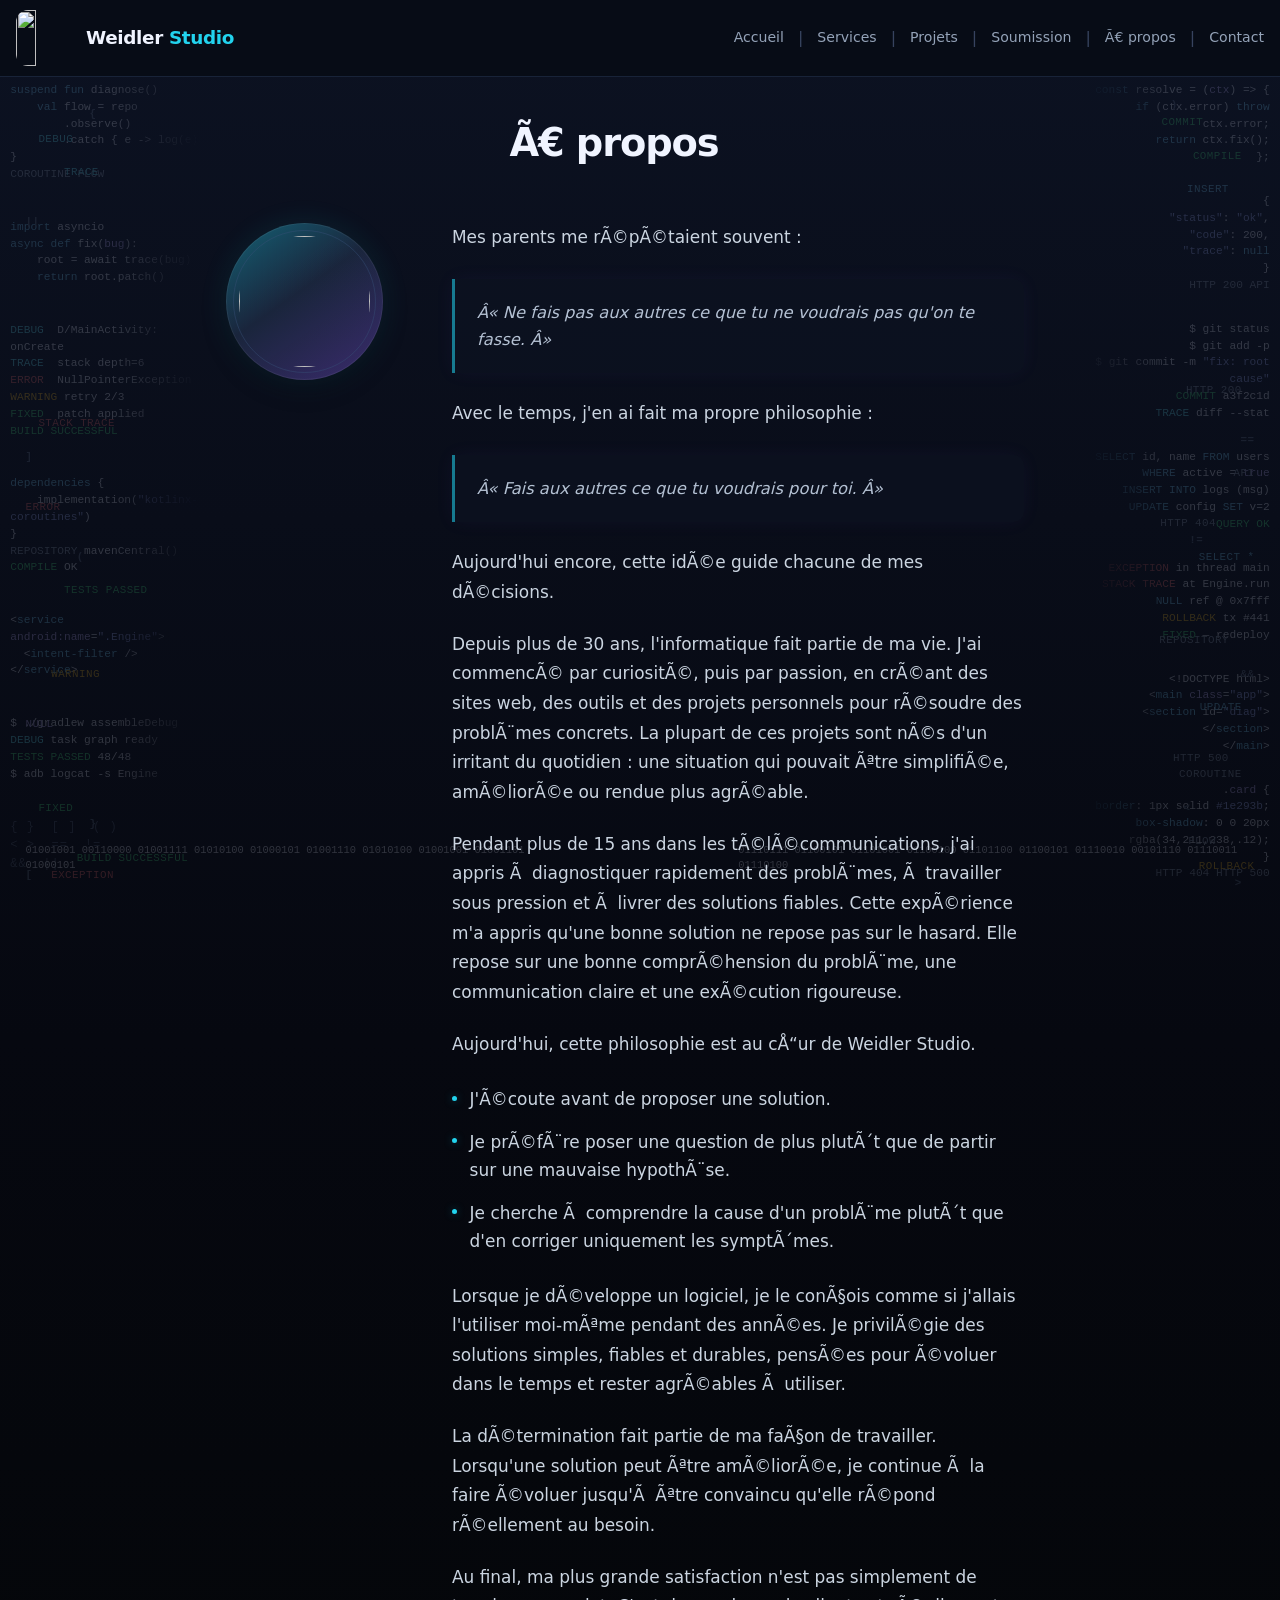
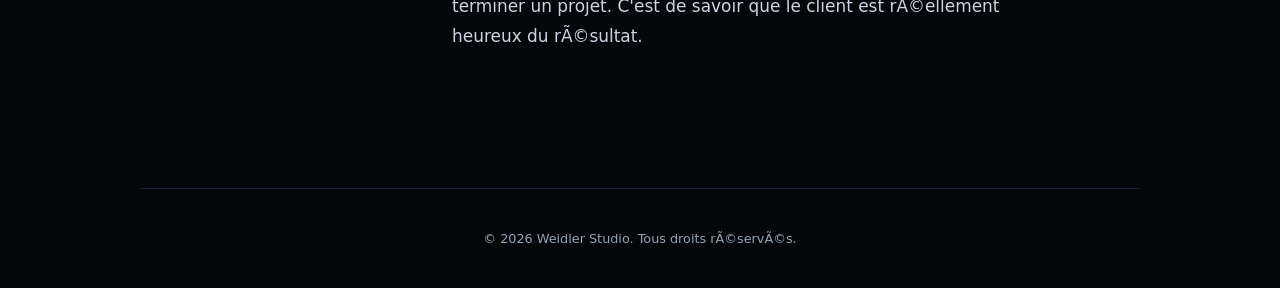
==== commit 5a6cab7a: "fix: pin swipe arrows to visualViewport; remove about portrait black flash" ====
--- a/about/index.html
+++ b/about/index.html
@@ -1,23 +1,25 @@
-<!DOCTYPE html>
+﻿<!DOCTYPE html>
 <html lang="fr">
 <head>
     <meta charset="UTF-8">
     <meta name="viewport" content="width=device-width, initial-scale=1.0">
     <meta name="theme-color" content="#0a0e1a">
     <meta name="color-scheme" content="light dark">
-    <meta name="description" content="À propos de Weidler Studio — philosophie, parcours et façon de travailler de François Weidler, développeur indépendant.">
-    <title>À propos | Weidler Studio</title>
+    <meta name="description" content="Ã€ propos de Weidler Studio â€” philosophie, parcours et faÃ§on de travailler de FranÃ§ois Weidler, dÃ©veloppeur indÃ©pendant.">
+    <title>Ã€ propos | Weidler Studio</title>
     <link rel="icon" href="../assets/logo/favicon.png" type="image/png">
     <script src="../js/theme.js"></script>
     <link rel="stylesheet" href="../css/site.css?v=8">
     <link rel="stylesheet" href="../css/themes.css?v=8">
-    <link rel="stylesheet" href="../css/layout.css?v=8">
-    <link rel="stylesheet" href="../css/interactive.css?v=8">
-    <link rel="stylesheet" href="../css/about.css?v=8">
+    <link rel="stylesheet" href="../css/layout.css?v=14">
+    <link rel="stylesheet" href="../css/interactive.css?v=10">
+    <link rel="stylesheet" href="../css/about.css?v=10">
     <link rel="stylesheet" href="../css/mobile-readability.css?v=8">
+    <link rel="preload" as="image" href="../assets/about/about-portrait.png">
 </head>
-<body class="page-about" data-nav-root="../" data-nav-active="about">
+<body class="page-about" data-nav-root="../" data-nav-active="about" data-preload-images="../assets/about/about-portrait.png">
     <script src="../js/site-bg.js"></script>
+    <script src="../js/preload-images.js"></script>
 
     <header class="site-header">
         <div class="header-top">
@@ -36,12 +38,12 @@
                 <span class="nav-sep" aria-hidden="true">|</span>
                 <a href="../soumission/index.html"><span class="nav-link-text" data-translate>Soumission</span></a>
                 <span class="nav-sep" aria-hidden="true">|</span>
-                <a href="../about/index.html"><span class="nav-link-text" data-translate>À propos</span></a>
+                <a href="../about/index.html"><span class="nav-link-text" data-translate>Ã€ propos</span></a>
                 <span class="nav-sep" aria-hidden="true">|</span>
                 <a href="../contact/index.html"><span class="nav-link-text" data-translate>Contact</span></a>
             </nav>
             <script src="../js/site-nav.js?v=3"></script>
-            <span class="lang-status" id="langStatus" data-translate>Traduction…</span>
+            <span class="lang-status" id="langStatus" data-translate>Traductionâ€¦</span>
             <nav class="lang-switcher" id="langFlags" aria-label="Choisir la langue">
                 <button type="button" class="lang-btn" data-lang="en">EN</button>
                 <span class="lang-sep" aria-hidden="true">|</span>
@@ -60,13 +62,13 @@
                 <button type="button" class="lang-btn" data-lang="pt">PT</button>
             </nav>
             <script src="../js/lang-ui.js"></script>
-            <button type="button" class="nav-toggle" id="navToggle" aria-label="Menu" aria-expanded="false">☰</button>
+            <button type="button" class="nav-toggle" id="navToggle" aria-label="Menu" aria-expanded="false">â˜°</button>
         </div>
     </header>
 
     <main>
         <section class="about-hero">
-            <h1 class="about-hero__title" data-translate>À propos</h1>
+            <h1 class="about-hero__title" data-translate>Ã€ propos</h1>
             <figure class="about-portrait">
                 <div class="about-portrait__ring">
                     <div class="about-portrait__frame">
@@ -76,7 +78,8 @@
                             class="about-portrait__photo"
                             width="196"
                             height="196"
-                            loading="lazy"
+                            loading="eager"
+                            fetchpriority="high"
                             decoding="async"
                         >
                     </div>
@@ -84,40 +87,40 @@
             </figure>
 
             <div class="about-story">
-                <p data-translate>Mes parents me répétaient souvent&nbsp;:</p>
+                <p data-translate>Mes parents me rÃ©pÃ©taient souvent&nbsp;:</p>
 
-                <blockquote class="about-quote" data-translate>«&nbsp;Ne fais pas aux autres ce que tu ne voudrais pas qu'on te fasse.&nbsp;»</blockquote>
+                <blockquote class="about-quote" data-translate>Â«&nbsp;Ne fais pas aux autres ce que tu ne voudrais pas qu'on te fasse.&nbsp;Â»</blockquote>
 
                 <p data-translate>Avec le temps, j'en ai fait ma propre philosophie&nbsp;:</p>
 
-                <blockquote class="about-quote" data-translate>«&nbsp;Fais aux autres ce que tu voudrais pour toi.&nbsp;»</blockquote>
+                <blockquote class="about-quote" data-translate>Â«&nbsp;Fais aux autres ce que tu voudrais pour toi.&nbsp;Â»</blockquote>
 
-                <p data-translate>Aujourd'hui encore, cette idée guide chacune de mes décisions.</p>
+                <p data-translate>Aujourd'hui encore, cette idÃ©e guide chacune de mes dÃ©cisions.</p>
 
-                <p data-translate>Depuis plus de 30 ans, l'informatique fait partie de ma vie. J'ai commencé par curiosité, puis par passion, en créant des sites web, des outils et des projets personnels pour résoudre des problèmes concrets. La plupart de ces projets sont nés d'un irritant du quotidien&nbsp;: une situation qui pouvait être simplifiée, améliorée ou rendue plus agréable.</p>
+                <p data-translate>Depuis plus de 30 ans, l'informatique fait partie de ma vie. J'ai commencÃ© par curiositÃ©, puis par passion, en crÃ©ant des sites web, des outils et des projets personnels pour rÃ©soudre des problÃ¨mes concrets. La plupart de ces projets sont nÃ©s d'un irritant du quotidien&nbsp;: une situation qui pouvait Ãªtre simplifiÃ©e, amÃ©liorÃ©e ou rendue plus agrÃ©able.</p>
 
-                <p data-translate>Pendant plus de 15 ans dans les télécommunications, j'ai appris à diagnostiquer rapidement des problèmes, à travailler sous pression et à livrer des solutions fiables. Cette expérience m'a appris qu'une bonne solution ne repose pas sur le hasard. Elle repose sur une bonne compréhension du problème, une communication claire et une exécution rigoureuse.</p>
+                <p data-translate>Pendant plus de 15 ans dans les tÃ©lÃ©communications, j'ai appris Ã  diagnostiquer rapidement des problÃ¨mes, Ã  travailler sous pression et Ã  livrer des solutions fiables. Cette expÃ©rience m'a appris qu'une bonne solution ne repose pas sur le hasard. Elle repose sur une bonne comprÃ©hension du problÃ¨me, une communication claire et une exÃ©cution rigoureuse.</p>
 
-                <p data-translate>Aujourd'hui, cette philosophie est au cœur de Weidler Studio.</p>
+                <p data-translate>Aujourd'hui, cette philosophie est au cÅ“ur de Weidler Studio.</p>
 
                 <ul class="about-principles">
-                    <li data-translate>J'écoute avant de proposer une solution.</li>
-                    <li data-translate>Je préfère poser une question de plus plutôt que de partir sur une mauvaise hypothèse.</li>
-                    <li data-translate>Je cherche à comprendre la cause d'un problème plutôt que d'en corriger uniquement les symptômes.</li>
+                    <li data-translate>J'Ã©coute avant de proposer une solution.</li>
+                    <li data-translate>Je prÃ©fÃ¨re poser une question de plus plutÃ´t que de partir sur une mauvaise hypothÃ¨se.</li>
+                    <li data-translate>Je cherche Ã  comprendre la cause d'un problÃ¨me plutÃ´t que d'en corriger uniquement les symptÃ´mes.</li>
                 </ul>
 
-                <p data-translate>Lorsque je développe un logiciel, je le conçois comme si j'allais l'utiliser moi-même pendant des années. Je privilégie des solutions simples, fiables et durables, pensées pour évoluer dans le temps et rester agréables à utiliser.</p>
+                <p data-translate>Lorsque je dÃ©veloppe un logiciel, je le conÃ§ois comme si j'allais l'utiliser moi-mÃªme pendant des annÃ©es. Je privilÃ©gie des solutions simples, fiables et durables, pensÃ©es pour Ã©voluer dans le temps et rester agrÃ©ables Ã  utiliser.</p>
 
-                <p data-translate>La détermination fait partie de ma façon de travailler. Lorsqu'une solution peut être améliorée, je continue à la faire évoluer jusqu'à être convaincu qu'elle répond réellement au besoin.</p>
+                <p data-translate>La dÃ©termination fait partie de ma faÃ§on de travailler. Lorsqu'une solution peut Ãªtre amÃ©liorÃ©e, je continue Ã  la faire Ã©voluer jusqu'Ã  Ãªtre convaincu qu'elle rÃ©pond rÃ©ellement au besoin.</p>
 
-                <p data-translate>Au final, ma plus grande satisfaction n'est pas simplement de terminer un projet. C'est de savoir que le client est réellement heureux du résultat.</p>
+                <p data-translate>Au final, ma plus grande satisfaction n'est pas simplement de terminer un projet. C'est de savoir que le client est rÃ©ellement heureux du rÃ©sultat.</p>
             </div>
         </section>
     </main>
 
-    <footer class="site-footer" data-translate>&copy; 2026 Weidler Studio. Tous droits réservés.</footer>
+    <footer class="site-footer" data-translate>&copy; 2026 Weidler Studio. Tous droits rÃ©servÃ©s.</footer>
     <script src="../js/nav.js"></script>
-    <script src="../js/mobile-nav.js"></script>
+    <script src="../js/mobile-nav.js?v=14"></script>
     <script src="../js/portrait-lock.js"></script>
     <script src="../js/back-to-top.js"></script>
     <script src="../js/i18n.js"></script>
--- a/css/site.css
+++ b/css/site.css
@@ -466,14 +466,25 @@
     color: var(--text);
 }
 
+.page-soumission .submission-select-custom.is-open {
+    z-index: 250;
+}
+
 .page-soumission .submission-select-menu {
-    background-color: var(--bg-card);
+    background-color: rgb(12, 18, 32);
     border: 1px solid var(--border);
     border-radius: 10px;
+    opacity: 1;
+    z-index: 250;
+}
+
+html[data-theme="day"] .page-soumission .submission-select-menu,
+html[data-theme="auto"][data-theme-effective="day"] .page-soumission .submission-select-menu {
+    background-color: rgb(255, 255, 255);
 }
 
 .page-soumission .submission-select-option {
-    background: transparent;
+    background-color: inherit;
     color: var(--text-muted-soft);
     border-bottom-color: var(--border);
 }
--- a/css/layout.css
+++ b/css/layout.css
@@ -1092,6 +1092,7 @@
 }
 
 .about-list {
+    list-style: none;
     padding: 0;
     margin: 0;
 }
@@ -1387,21 +1388,24 @@
     }
     .mobile-swipe-hints {
         position: fixed;
-        inset: 0;
+        inset: 0 auto auto 0;
+        width: 100%;
+        height: 100%;
+        height: 100svh;
         z-index: 15;
         pointer-events: none;
     }
     .mobile-swipe-hint {
         position: fixed;
         top: 50%;
-        transform: translateY(-50%);
+        transform: translate3d(0, -50%, 0);
         display: inline-flex;
         align-items: center;
         justify-content: center;
-        min-width: 0;
-        min-height: 0;
-        width: auto;
-        height: auto;
+        min-width: 44px;
+        min-height: 44px;
+        width: 44px;
+        height: 44px;
         padding: 0;
         margin: 0;
         border: none;
@@ -1416,10 +1420,12 @@
         flex-shrink: 0;
     }
     .mobile-swipe-hint--prev {
-        left: max(2px, env(safe-area-inset-left));
+        left: max(2px, env(safe-area-inset-left, 0px));
+        right: auto;
     }
     .mobile-swipe-hint--next {
-        right: max(2px, env(safe-area-inset-right));
+        right: max(2px, env(safe-area-inset-right, 0px));
+        left: auto;
     }
     .mobile-swipe-hint[hidden],
     .mobile-swipe-hints[hidden] {
@@ -1557,7 +1563,7 @@
         top: calc(100% + 4px);
         left: 0;
         right: 0;
-        z-index: 120;
+        z-index: 250;
         max-height: min(280px, 52vh);
         overflow-y: auto;
         -webkit-overflow-scrolling: touch;
@@ -1620,8 +1626,8 @@
 
     /* Panneau thème : sous la barre du haut, ne recouvre pas le menu ouvert */
     .site-header .theme-drawer {
-        position: fixed;
-        top: var(--header-h);
+        position: absolute;
+        top: 100%;
         right: 0;
         margin: 0;
         z-index: 150;
@@ -1715,6 +1721,105 @@
     .home-bg-scatter { opacity: 1; }
     .home-bg-scatter .home-bg-kw,
     .home-bg-scatter .home-bg-sym { font-size: 0.52rem; }
+}
+
+/* Soumission — select custom sur appareils tactiles (Android, etc.)
+   Active même si largeur CSS > 640px. Desktop non tactile inchangé. */
+@media (hover: none) and (pointer: coarse) {
+    .page-soumission .submission-panel select {
+        font-size: 0.875rem;
+        line-height: 1.35;
+        -webkit-text-size-adjust: 100%;
+        text-size-adjust: 100%;
+    }
+
+    .page-soumission .submission-panel select option {
+        font-size: 0.875rem;
+        line-height: 1.35;
+    }
+
+    .page-soumission .submission-select-custom {
+        position: relative;
+        display: block;
+        width: 100%;
+        max-width: 520px;
+    }
+
+    .page-soumission .submission-select-native {
+        position: absolute;
+        width: 1px;
+        height: 1px;
+        padding: 0;
+        margin: -1px;
+        overflow: hidden;
+        clip: rect(0, 0, 0, 0);
+        white-space: nowrap;
+        border: 0;
+    }
+
+    .page-soumission .submission-select-toggle {
+        position: relative;
+        display: flex;
+        align-items: center;
+        justify-content: space-between;
+        gap: 12px;
+        width: 100%;
+        max-width: 520px;
+        min-height: 50px;
+        height: 50px;
+        padding: 0 46px 0 16px;
+        box-sizing: border-box;
+        text-align: left;
+        font-family: inherit;
+        line-height: 1.35;
+    }
+
+    .page-soumission .submission-select-label {
+        flex: 1;
+        min-width: 0;
+        overflow: hidden;
+        text-overflow: ellipsis;
+        white-space: nowrap;
+    }
+
+    .page-soumission .submission-select-chevron {
+        position: absolute;
+        right: 16px;
+        top: 50%;
+        transform: translateY(-50%);
+        font-size: 0.55em;
+        line-height: 1;
+        pointer-events: none;
+    }
+
+    .page-soumission .submission-select-menu {
+        position: absolute;
+        top: calc(100% + 4px);
+        left: 0;
+        right: 0;
+        z-index: 250;
+        max-height: min(280px, 52vh);
+        overflow-y: auto;
+        -webkit-overflow-scrolling: touch;
+        box-sizing: border-box;
+    }
+
+    .page-soumission .submission-select-option {
+        display: block;
+        width: 100%;
+        padding: 10px 14px;
+        box-sizing: border-box;
+        text-align: left;
+        font-family: inherit;
+        line-height: 1.3;
+        border: none;
+        border-bottom-width: 1px;
+        border-bottom-style: solid;
+    }
+
+    .page-soumission .submission-select-option:last-child {
+        border-bottom: none;
+    }
 }
 
 @media (max-width: 400px) {
@@ -1922,6 +2027,10 @@
     margin-top: 0 !important;
 }
 
+body[data-nav-active="services"] .features-grid {
+    grid-template-columns: 1fr;
+}
+
 .theme-drawer {
     display: flex;
     flex-direction: row-reverse;
--- a/css/interactive.css
+++ b/css/interactive.css
@@ -349,17 +349,14 @@
 
     .mobile-swipe-hint:active {
         opacity: 0.9;
-        transform: translateY(-50%) scale(0.96);
     }
 
     @keyframes mobile-swipe-hint-intro {
         0%, 100% {
             opacity: 0.72;
-            transform: translateY(-50%) scale(1);
         }
         50% {
             opacity: 1;
-            transform: translateY(-50%) scale(1.08);
         }
     }
 
--- a/css/about.css
+++ b/css/about.css
@@ -65,21 +65,13 @@
     border-radius: 50%;
     overflow: hidden;
     padding: clamp(4px, 1vw, 5px);
-    background: linear-gradient(180deg, rgba(14, 20, 36, 0.95) 0%, rgba(6, 8, 16, 0.98) 100%);
+    background: transparent;
     border: 1px solid rgba(56, 80, 120, 0.45);
-    box-shadow: inset 0 0 24px rgba(0, 0, 0, 0.35);
+    box-shadow: none;
 }
 
 .about-portrait__frame::before {
-    content: "";
-    position: absolute;
-    inset: clamp(4px, 1vw, 5px);
-    border-radius: 50%;
-    background:
-        radial-gradient(circle at 35% 28%, rgba(34, 211, 238, 0.12) 0%, transparent 52%),
-        radial-gradient(circle at 68% 72%, rgba(139, 92, 246, 0.1) 0%, transparent 48%),
-        linear-gradient(165deg, rgba(20, 28, 48, 0.92) 0%, rgba(10, 14, 26, 0.96) 100%);
-    z-index: 0;
+    content: none;
 }
 
 .about-portrait__photo {
@@ -88,9 +80,10 @@
     display: block;
     width: 100%;
     height: 100%;
-    aspect-ratio: 1;
     object-fit: cover;
-    border-radius: 50%;
+    object-position: center;
+    border-radius: 50%;
+    background: transparent;
 }
 
 .about-portrait__photo.about-portrait__photo--missing {
@@ -171,6 +164,10 @@
     .about-story {
         max-width: 62ch;
     }
+
+    .about-principles {
+        padding-left: 0.75rem;
+    }
 }
 
 @media (max-width: 480px) {
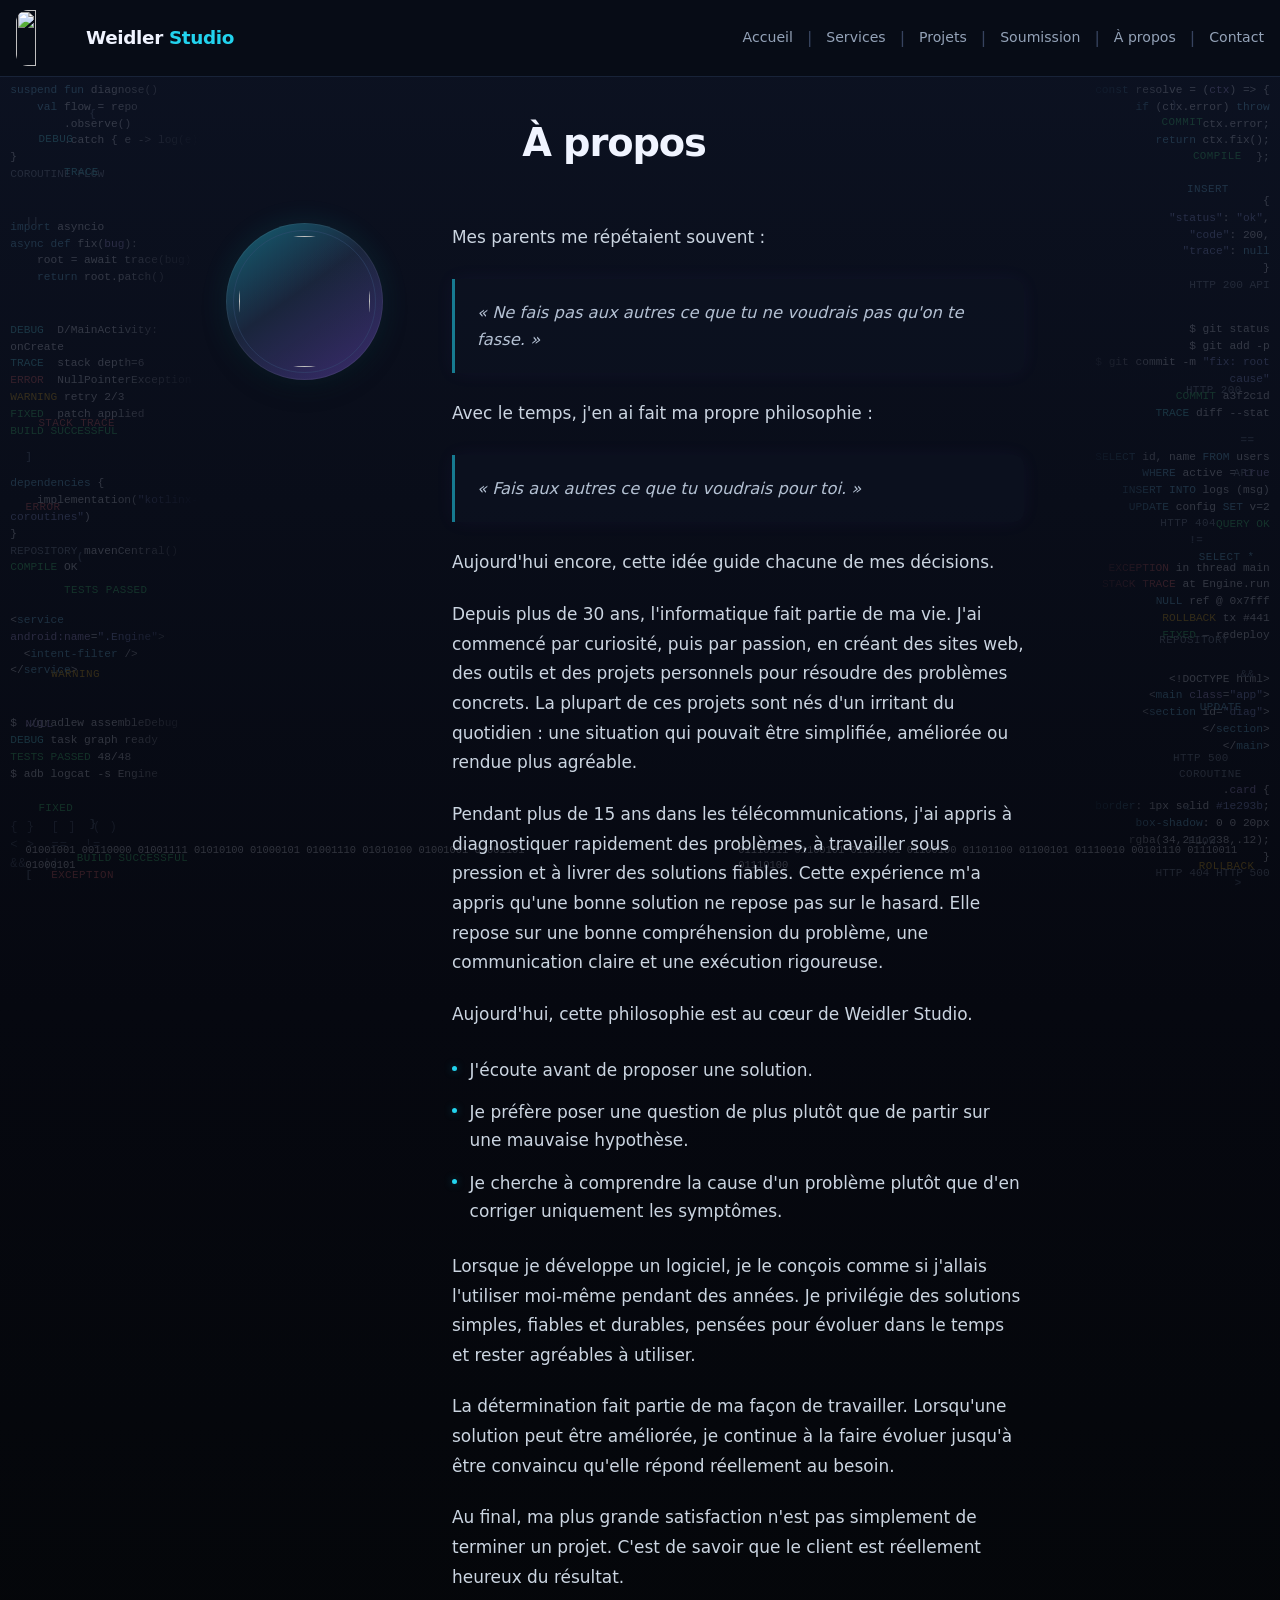
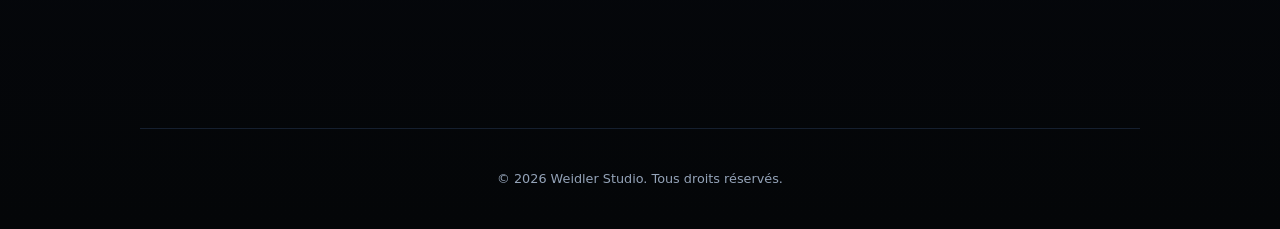
==== commit 17e8f256: "fix: restore UTF-8 pages; keep visualViewport arrows and portrait fix" ====
--- a/about/index.html
+++ b/about/index.html
@@ -1,18 +1,18 @@
-﻿<!DOCTYPE html>
+<!DOCTYPE html>
 <html lang="fr">
 <head>
     <meta charset="UTF-8">
     <meta name="viewport" content="width=device-width, initial-scale=1.0">
     <meta name="theme-color" content="#0a0e1a">
     <meta name="color-scheme" content="light dark">
-    <meta name="description" content="Ã€ propos de Weidler Studio â€” philosophie, parcours et faÃ§on de travailler de FranÃ§ois Weidler, dÃ©veloppeur indÃ©pendant.">
-    <title>Ã€ propos | Weidler Studio</title>
+    <meta name="description" content="À propos de Weidler Studio — philosophie, parcours et façon de travailler de François Weidler, développeur indépendant.">
+    <title>À propos | Weidler Studio</title>
     <link rel="icon" href="../assets/logo/favicon.png" type="image/png">
     <script src="../js/theme.js"></script>
     <link rel="stylesheet" href="../css/site.css?v=8">
     <link rel="stylesheet" href="../css/themes.css?v=8">
     <link rel="stylesheet" href="../css/layout.css?v=14">
-    <link rel="stylesheet" href="../css/interactive.css?v=10">
+    <link rel="stylesheet" href="../css/interactive.css?v=11">
     <link rel="stylesheet" href="../css/about.css?v=10">
     <link rel="stylesheet" href="../css/mobile-readability.css?v=8">
     <link rel="preload" as="image" href="../assets/about/about-portrait.png">
@@ -38,12 +38,12 @@
                 <span class="nav-sep" aria-hidden="true">|</span>
                 <a href="../soumission/index.html"><span class="nav-link-text" data-translate>Soumission</span></a>
                 <span class="nav-sep" aria-hidden="true">|</span>
-                <a href="../about/index.html"><span class="nav-link-text" data-translate>Ã€ propos</span></a>
+                <a href="../about/index.html"><span class="nav-link-text" data-translate>À propos</span></a>
                 <span class="nav-sep" aria-hidden="true">|</span>
                 <a href="../contact/index.html"><span class="nav-link-text" data-translate>Contact</span></a>
             </nav>
             <script src="../js/site-nav.js?v=3"></script>
-            <span class="lang-status" id="langStatus" data-translate>Traductionâ€¦</span>
+            <span class="lang-status" id="langStatus" data-translate>Traduction…</span>
             <nav class="lang-switcher" id="langFlags" aria-label="Choisir la langue">
                 <button type="button" class="lang-btn" data-lang="en">EN</button>
                 <span class="lang-sep" aria-hidden="true">|</span>
@@ -62,13 +62,13 @@
                 <button type="button" class="lang-btn" data-lang="pt">PT</button>
             </nav>
             <script src="../js/lang-ui.js"></script>
-            <button type="button" class="nav-toggle" id="navToggle" aria-label="Menu" aria-expanded="false">â˜°</button>
+            <button type="button" class="nav-toggle" id="navToggle" aria-label="Menu" aria-expanded="false">☰</button>
         </div>
     </header>
 
     <main>
         <section class="about-hero">
-            <h1 class="about-hero__title" data-translate>Ã€ propos</h1>
+            <h1 class="about-hero__title" data-translate>À propos</h1>
             <figure class="about-portrait">
                 <div class="about-portrait__ring">
                     <div class="about-portrait__frame">
@@ -87,38 +87,38 @@
             </figure>
 
             <div class="about-story">
-                <p data-translate>Mes parents me rÃ©pÃ©taient souvent&nbsp;:</p>
+                <p data-translate>Mes parents me répétaient souvent&nbsp;:</p>
 
-                <blockquote class="about-quote" data-translate>Â«&nbsp;Ne fais pas aux autres ce que tu ne voudrais pas qu'on te fasse.&nbsp;Â»</blockquote>
+                <blockquote class="about-quote" data-translate>«&nbsp;Ne fais pas aux autres ce que tu ne voudrais pas qu'on te fasse.&nbsp;»</blockquote>
 
                 <p data-translate>Avec le temps, j'en ai fait ma propre philosophie&nbsp;:</p>
 
-                <blockquote class="about-quote" data-translate>Â«&nbsp;Fais aux autres ce que tu voudrais pour toi.&nbsp;Â»</blockquote>
+                <blockquote class="about-quote" data-translate>«&nbsp;Fais aux autres ce que tu voudrais pour toi.&nbsp;»</blockquote>
 
-                <p data-translate>Aujourd'hui encore, cette idÃ©e guide chacune de mes dÃ©cisions.</p>
+                <p data-translate>Aujourd'hui encore, cette idée guide chacune de mes décisions.</p>
 
-                <p data-translate>Depuis plus de 30 ans, l'informatique fait partie de ma vie. J'ai commencÃ© par curiositÃ©, puis par passion, en crÃ©ant des sites web, des outils et des projets personnels pour rÃ©soudre des problÃ¨mes concrets. La plupart de ces projets sont nÃ©s d'un irritant du quotidien&nbsp;: une situation qui pouvait Ãªtre simplifiÃ©e, amÃ©liorÃ©e ou rendue plus agrÃ©able.</p>
+                <p data-translate>Depuis plus de 30 ans, l'informatique fait partie de ma vie. J'ai commencé par curiosité, puis par passion, en créant des sites web, des outils et des projets personnels pour résoudre des problèmes concrets. La plupart de ces projets sont nés d'un irritant du quotidien&nbsp;: une situation qui pouvait être simplifiée, améliorée ou rendue plus agréable.</p>
 
-                <p data-translate>Pendant plus de 15 ans dans les tÃ©lÃ©communications, j'ai appris Ã  diagnostiquer rapidement des problÃ¨mes, Ã  travailler sous pression et Ã  livrer des solutions fiables. Cette expÃ©rience m'a appris qu'une bonne solution ne repose pas sur le hasard. Elle repose sur une bonne comprÃ©hension du problÃ¨me, une communication claire et une exÃ©cution rigoureuse.</p>
+                <p data-translate>Pendant plus de 15 ans dans les télécommunications, j'ai appris à diagnostiquer rapidement des problèmes, à travailler sous pression et à livrer des solutions fiables. Cette expérience m'a appris qu'une bonne solution ne repose pas sur le hasard. Elle repose sur une bonne compréhension du problème, une communication claire et une exécution rigoureuse.</p>
 
-                <p data-translate>Aujourd'hui, cette philosophie est au cÅ“ur de Weidler Studio.</p>
+                <p data-translate>Aujourd'hui, cette philosophie est au cœur de Weidler Studio.</p>
 
                 <ul class="about-principles">
-                    <li data-translate>J'Ã©coute avant de proposer une solution.</li>
-                    <li data-translate>Je prÃ©fÃ¨re poser une question de plus plutÃ´t que de partir sur une mauvaise hypothÃ¨se.</li>
-                    <li data-translate>Je cherche Ã  comprendre la cause d'un problÃ¨me plutÃ´t que d'en corriger uniquement les symptÃ´mes.</li>
+                    <li data-translate>J'écoute avant de proposer une solution.</li>
+                    <li data-translate>Je préfère poser une question de plus plutôt que de partir sur une mauvaise hypothèse.</li>
+                    <li data-translate>Je cherche à comprendre la cause d'un problème plutôt que d'en corriger uniquement les symptômes.</li>
                 </ul>
 
-                <p data-translate>Lorsque je dÃ©veloppe un logiciel, je le conÃ§ois comme si j'allais l'utiliser moi-mÃªme pendant des annÃ©es. Je privilÃ©gie des solutions simples, fiables et durables, pensÃ©es pour Ã©voluer dans le temps et rester agrÃ©ables Ã  utiliser.</p>
+                <p data-translate>Lorsque je développe un logiciel, je le conçois comme si j'allais l'utiliser moi-même pendant des années. Je privilégie des solutions simples, fiables et durables, pensées pour évoluer dans le temps et rester agréables à utiliser.</p>
 
-                <p data-translate>La dÃ©termination fait partie de ma faÃ§on de travailler. Lorsqu'une solution peut Ãªtre amÃ©liorÃ©e, je continue Ã  la faire Ã©voluer jusqu'Ã  Ãªtre convaincu qu'elle rÃ©pond rÃ©ellement au besoin.</p>
+                <p data-translate>La détermination fait partie de ma façon de travailler. Lorsqu'une solution peut être améliorée, je continue à la faire évoluer jusqu'à être convaincu qu'elle répond réellement au besoin.</p>
 
-                <p data-translate>Au final, ma plus grande satisfaction n'est pas simplement de terminer un projet. C'est de savoir que le client est rÃ©ellement heureux du rÃ©sultat.</p>
+                <p data-translate>Au final, ma plus grande satisfaction n'est pas simplement de terminer un projet. C'est de savoir que le client est réellement heureux du résultat.</p>
             </div>
         </section>
     </main>
 
-    <footer class="site-footer" data-translate>&copy; 2026 Weidler Studio. Tous droits rÃ©servÃ©s.</footer>
+    <footer class="site-footer" data-translate>&copy; 2026 Weidler Studio. Tous droits réservés.</footer>
     <script src="../js/nav.js"></script>
     <script src="../js/mobile-nav.js?v=14"></script>
     <script src="../js/portrait-lock.js"></script>
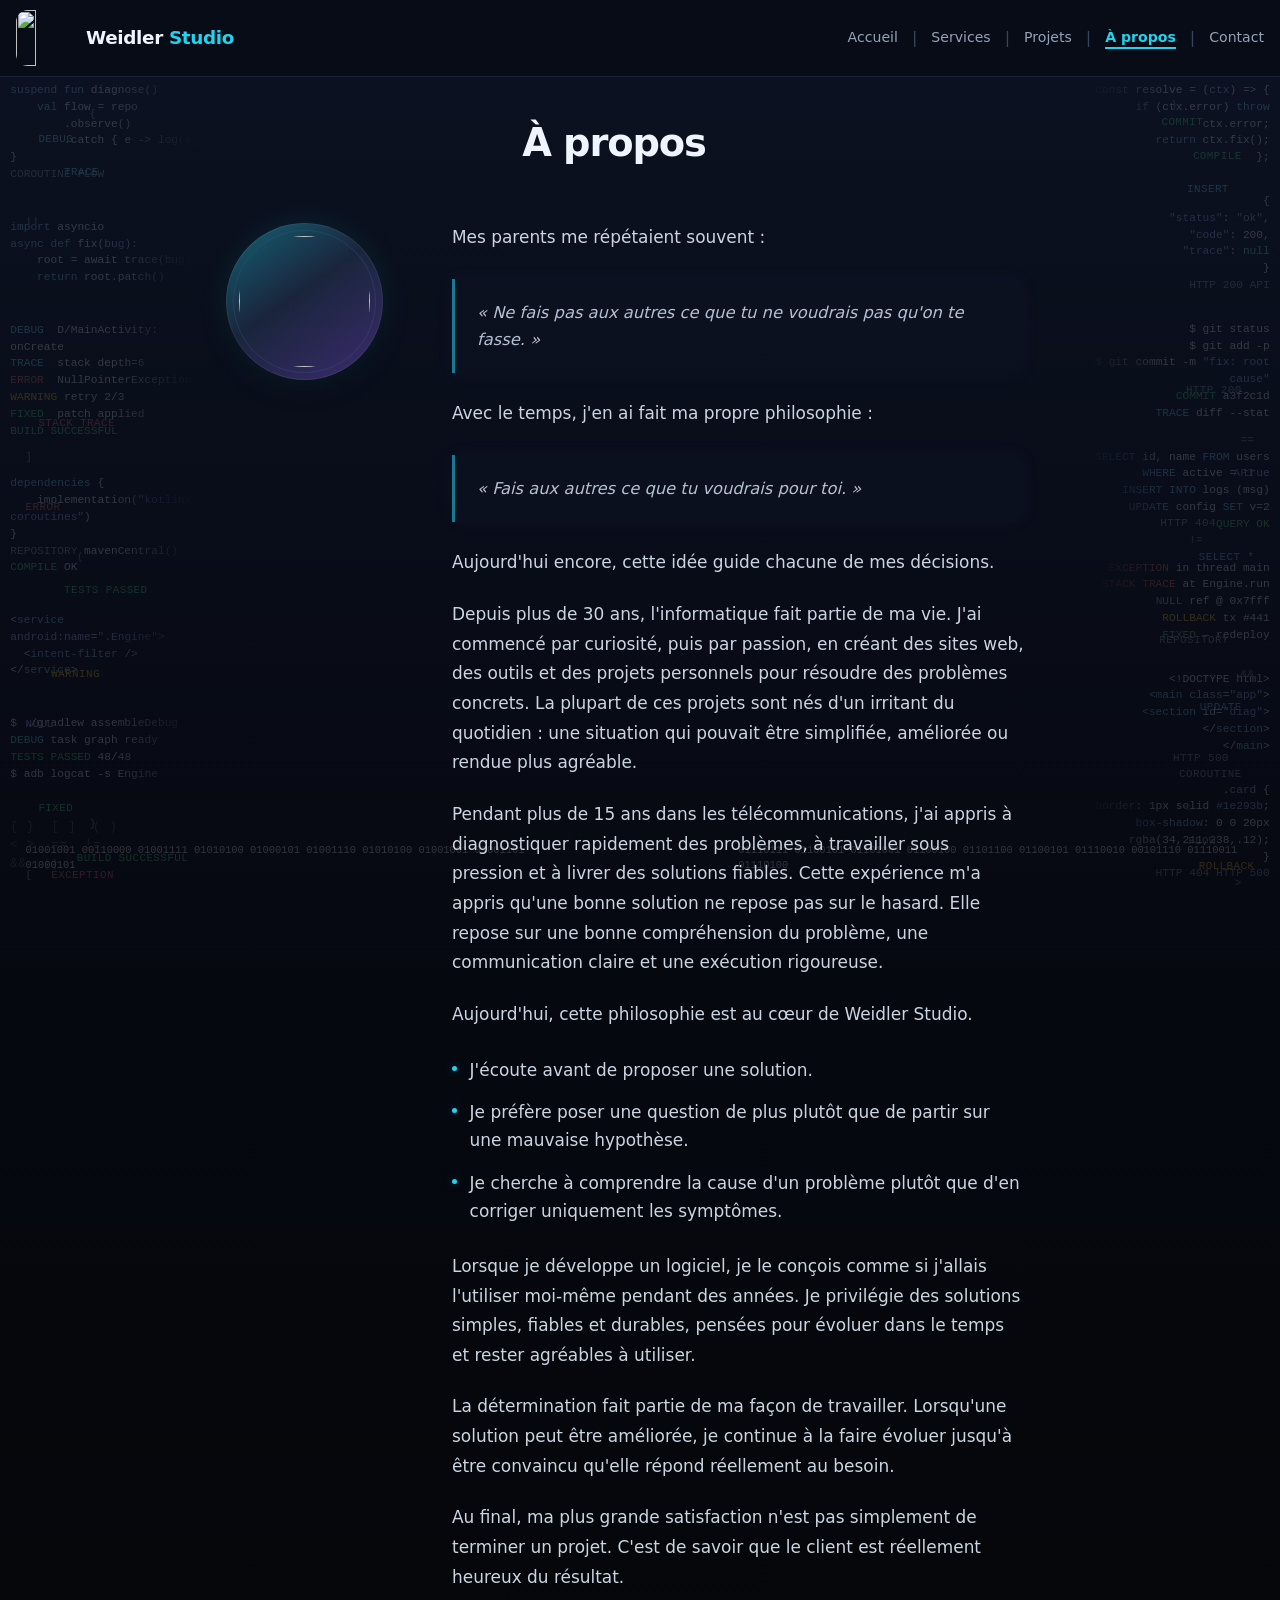
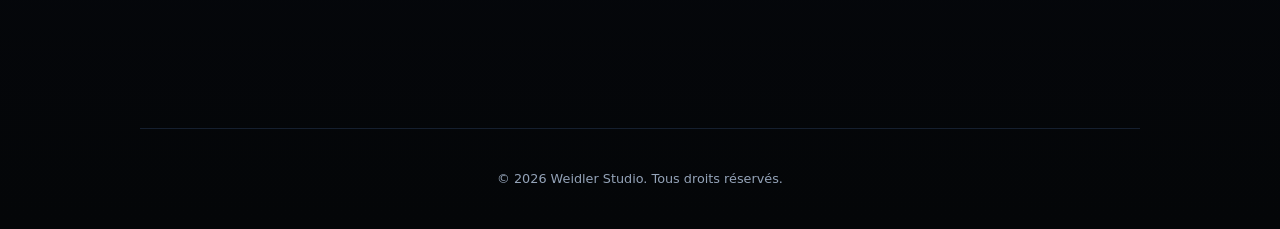
==== commit 7e619db8: "temp: hide Soumission nav and CTA on test site Keep /soumission/ page reachable by direct URL; flip " ====
--- a/about/index.html
+++ b/about/index.html
@@ -1,4 +1,4 @@
-<!DOCTYPE html>
+﻿<!DOCTYPE html>
 <html lang="fr">
 <head>
     <meta charset="UTF-8">
@@ -11,7 +11,7 @@
     <script src="../js/theme.js"></script>
     <link rel="stylesheet" href="../css/site.css?v=8">
     <link rel="stylesheet" href="../css/themes.css?v=8">
-    <link rel="stylesheet" href="../css/layout.css?v=14">
+    <link rel="stylesheet" href="../css/layout.css?v=15">
     <link rel="stylesheet" href="../css/interactive.css?v=11">
     <link rel="stylesheet" href="../css/about.css?v=10">
     <link rel="stylesheet" href="../css/mobile-readability.css?v=8">
@@ -36,13 +36,12 @@
                 <span class="nav-sep" aria-hidden="true">|</span>
                 <a href="../projects/index.html"><span class="nav-link-text" data-translate>Projets</span></a>
                 <span class="nav-sep" aria-hidden="true">|</span>
-                <a href="../soumission/index.html"><span class="nav-link-text" data-translate>Soumission</span></a>
-                <span class="nav-sep" aria-hidden="true">|</span>
+                <!-- TEMP: Soumission masquée — lien menu retiré -->
                 <a href="../about/index.html"><span class="nav-link-text" data-translate>À propos</span></a>
                 <span class="nav-sep" aria-hidden="true">|</span>
                 <a href="../contact/index.html"><span class="nav-link-text" data-translate>Contact</span></a>
             </nav>
-            <script src="../js/site-nav.js?v=3"></script>
+            <script src="../js/site-nav.js?v=4"></script>
             <span class="lang-status" id="langStatus" data-translate>Traduction…</span>
             <nav class="lang-switcher" id="langFlags" aria-label="Choisir la langue">
                 <button type="button" class="lang-btn" data-lang="en">EN</button>
@@ -120,9 +119,9 @@
 
     <footer class="site-footer" data-translate>&copy; 2026 Weidler Studio. Tous droits réservés.</footer>
     <script src="../js/nav.js"></script>
-    <script src="../js/mobile-nav.js?v=14"></script>
+    <script src="../js/mobile-nav.js?v=15"></script>
     <script src="../js/portrait-lock.js"></script>
     <script src="../js/back-to-top.js"></script>
-    <script src="../js/i18n.js"></script>
+    <script src="../js/i18n.js?v=2"></script>
 </body>
 </html>
--- a/css/layout.css
+++ b/css/layout.css
@@ -1402,10 +1402,10 @@
         display: inline-flex;
         align-items: center;
         justify-content: center;
-        min-width: 44px;
-        min-height: 44px;
-        width: 44px;
-        height: 44px;
+        min-width: 0;
+        min-height: 0;
+        width: auto;
+        height: auto;
         padding: 0;
         margin: 0;
         border: none;
